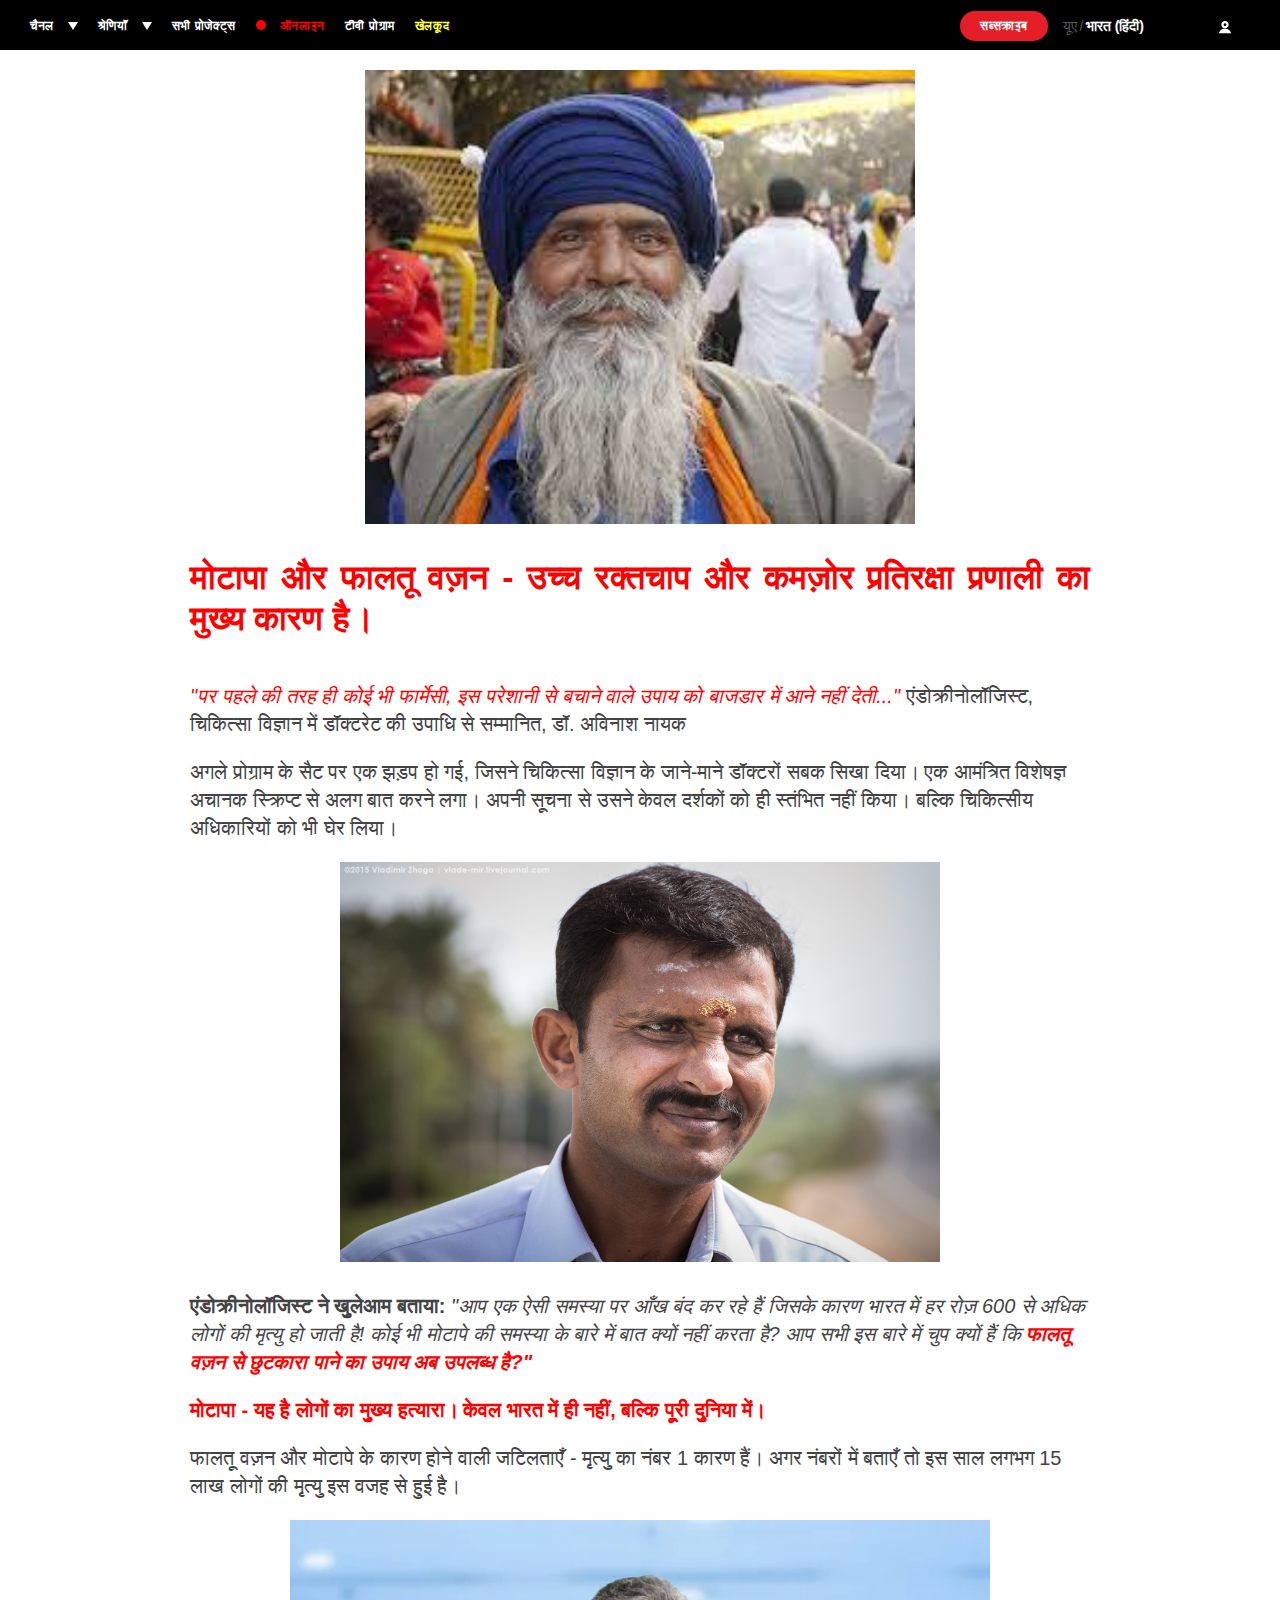
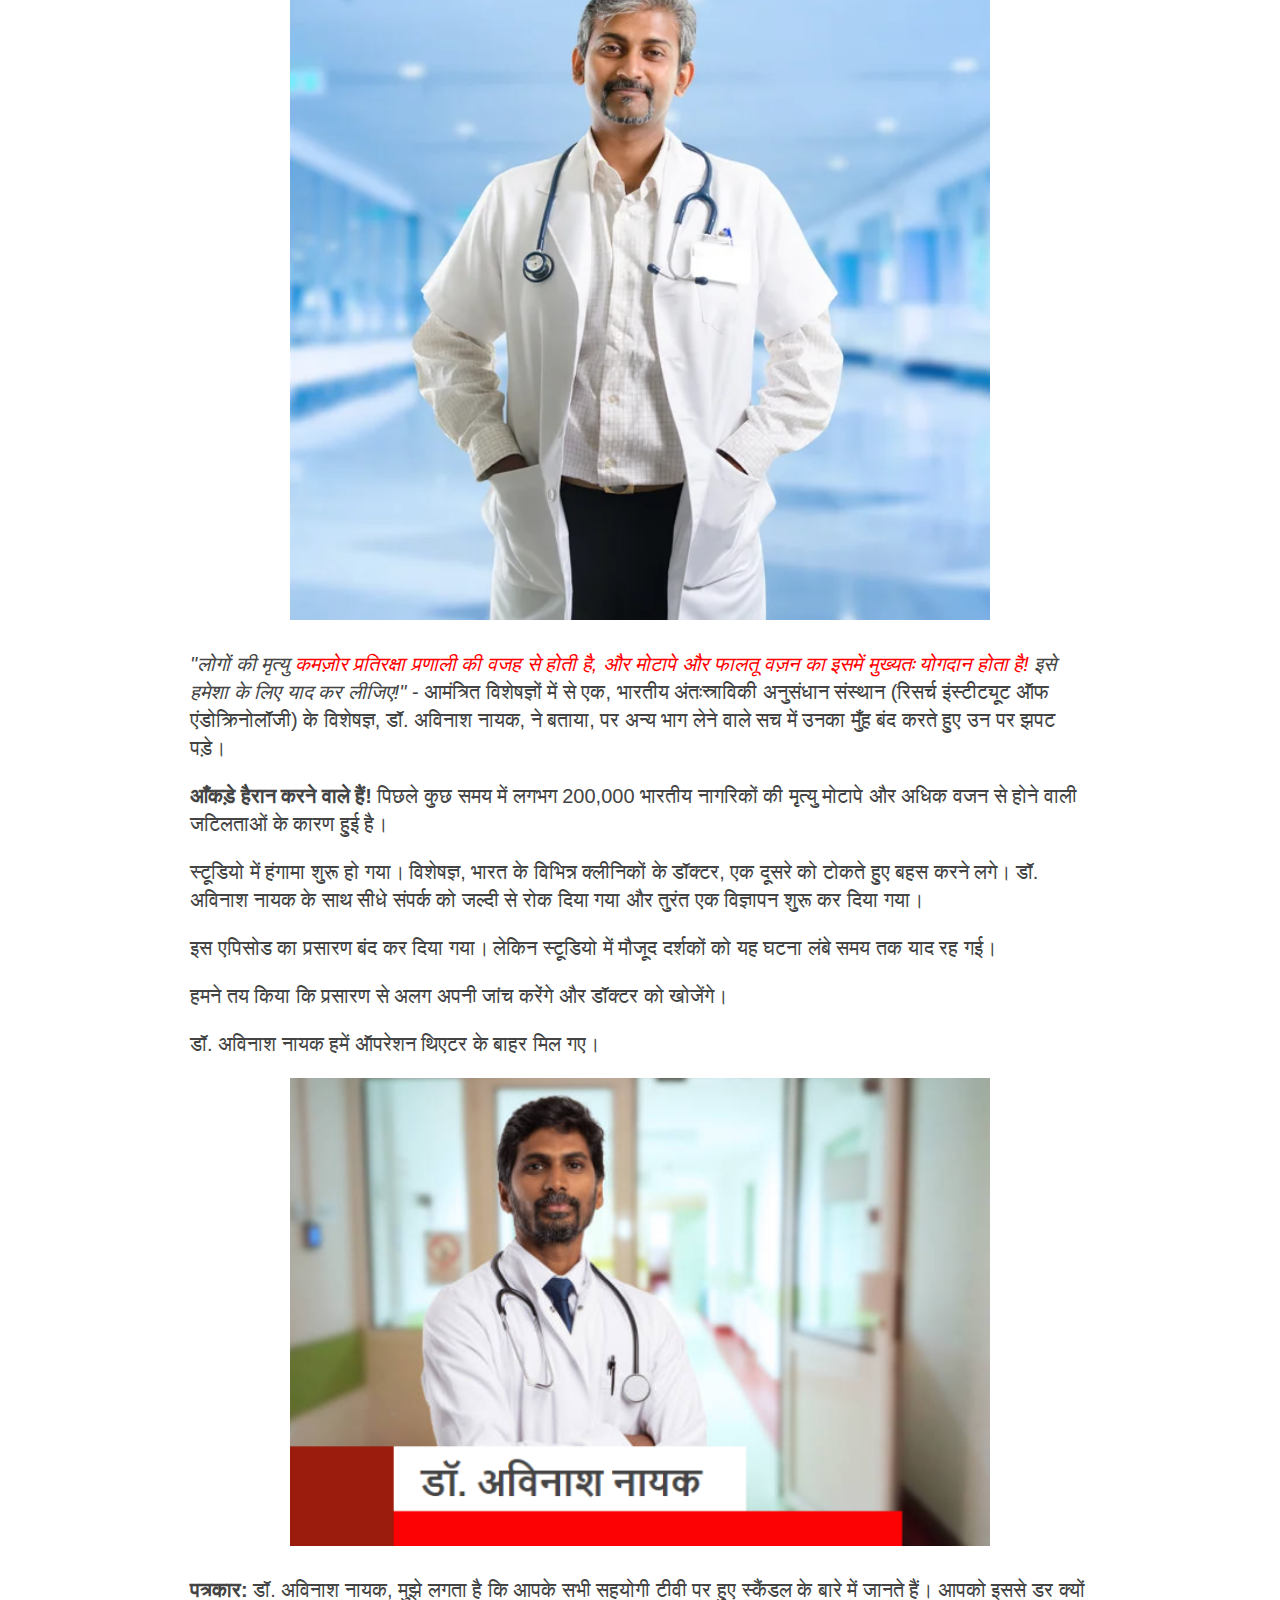
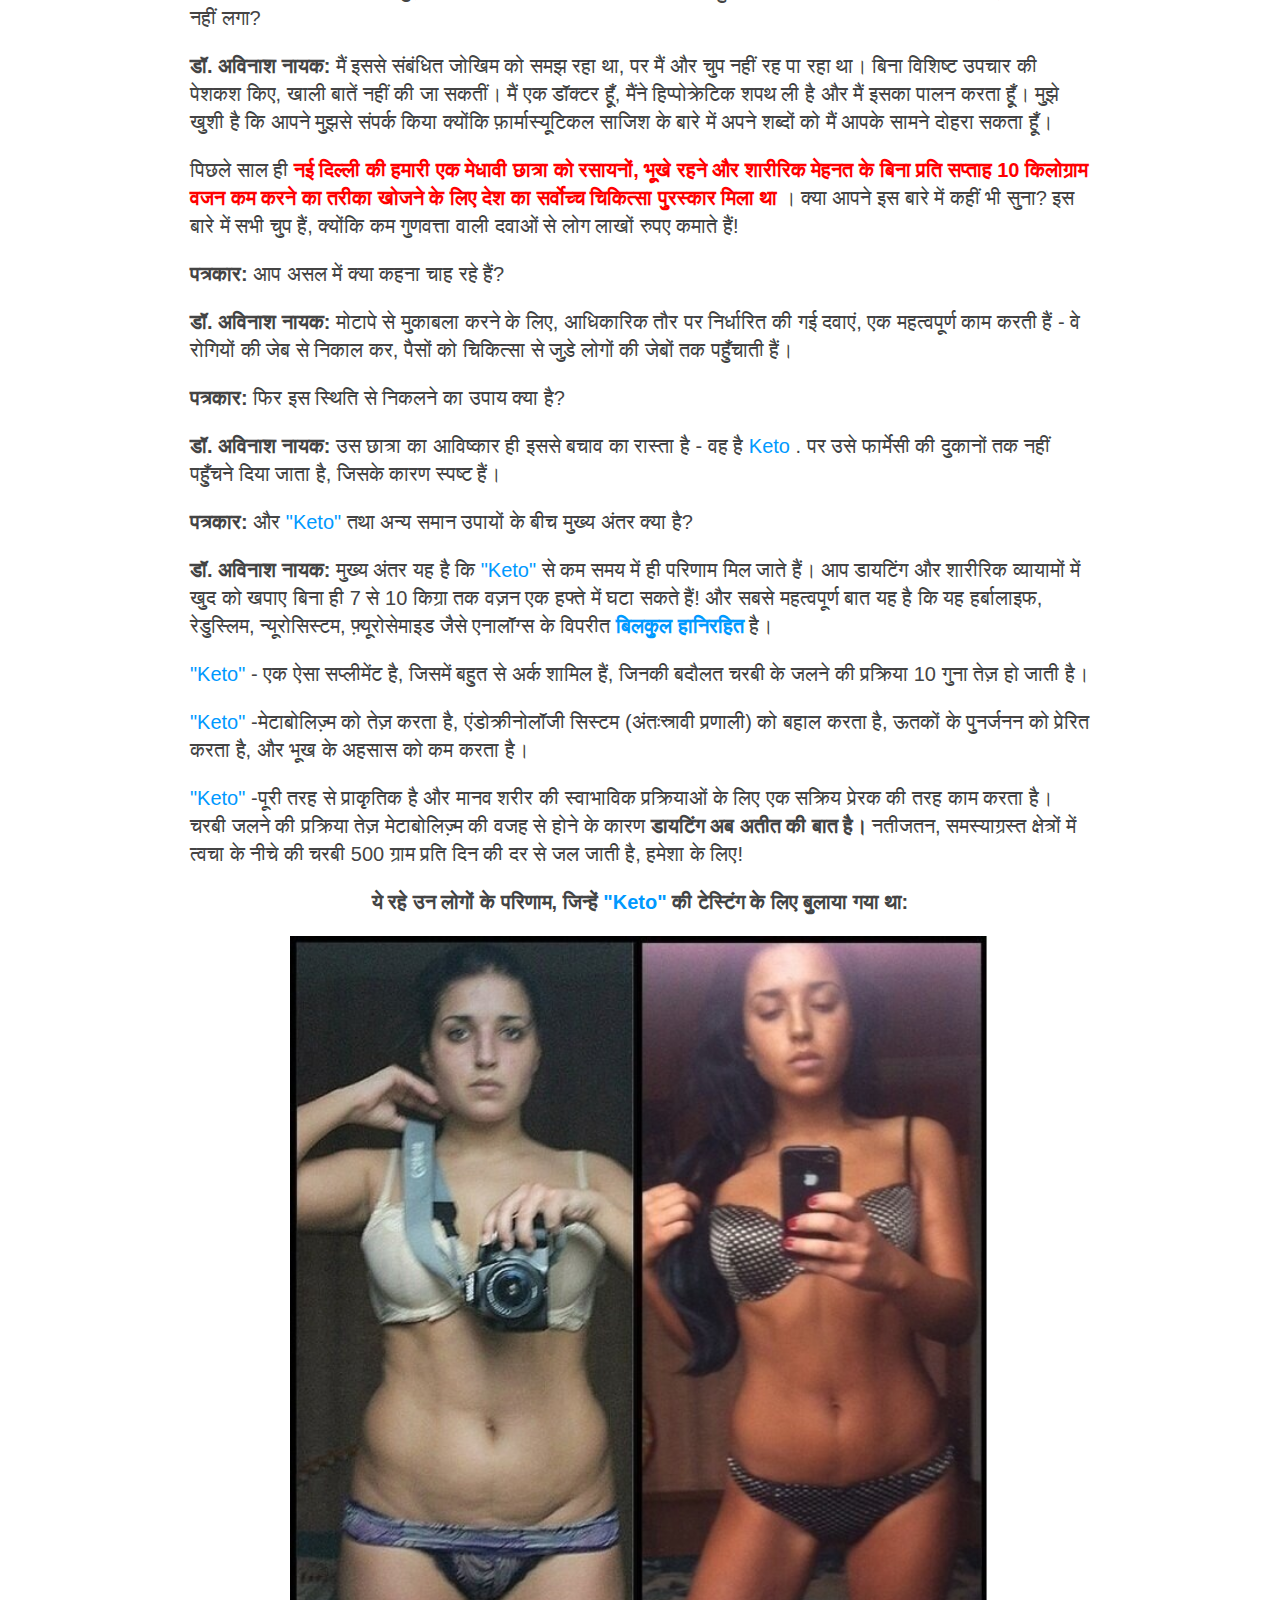
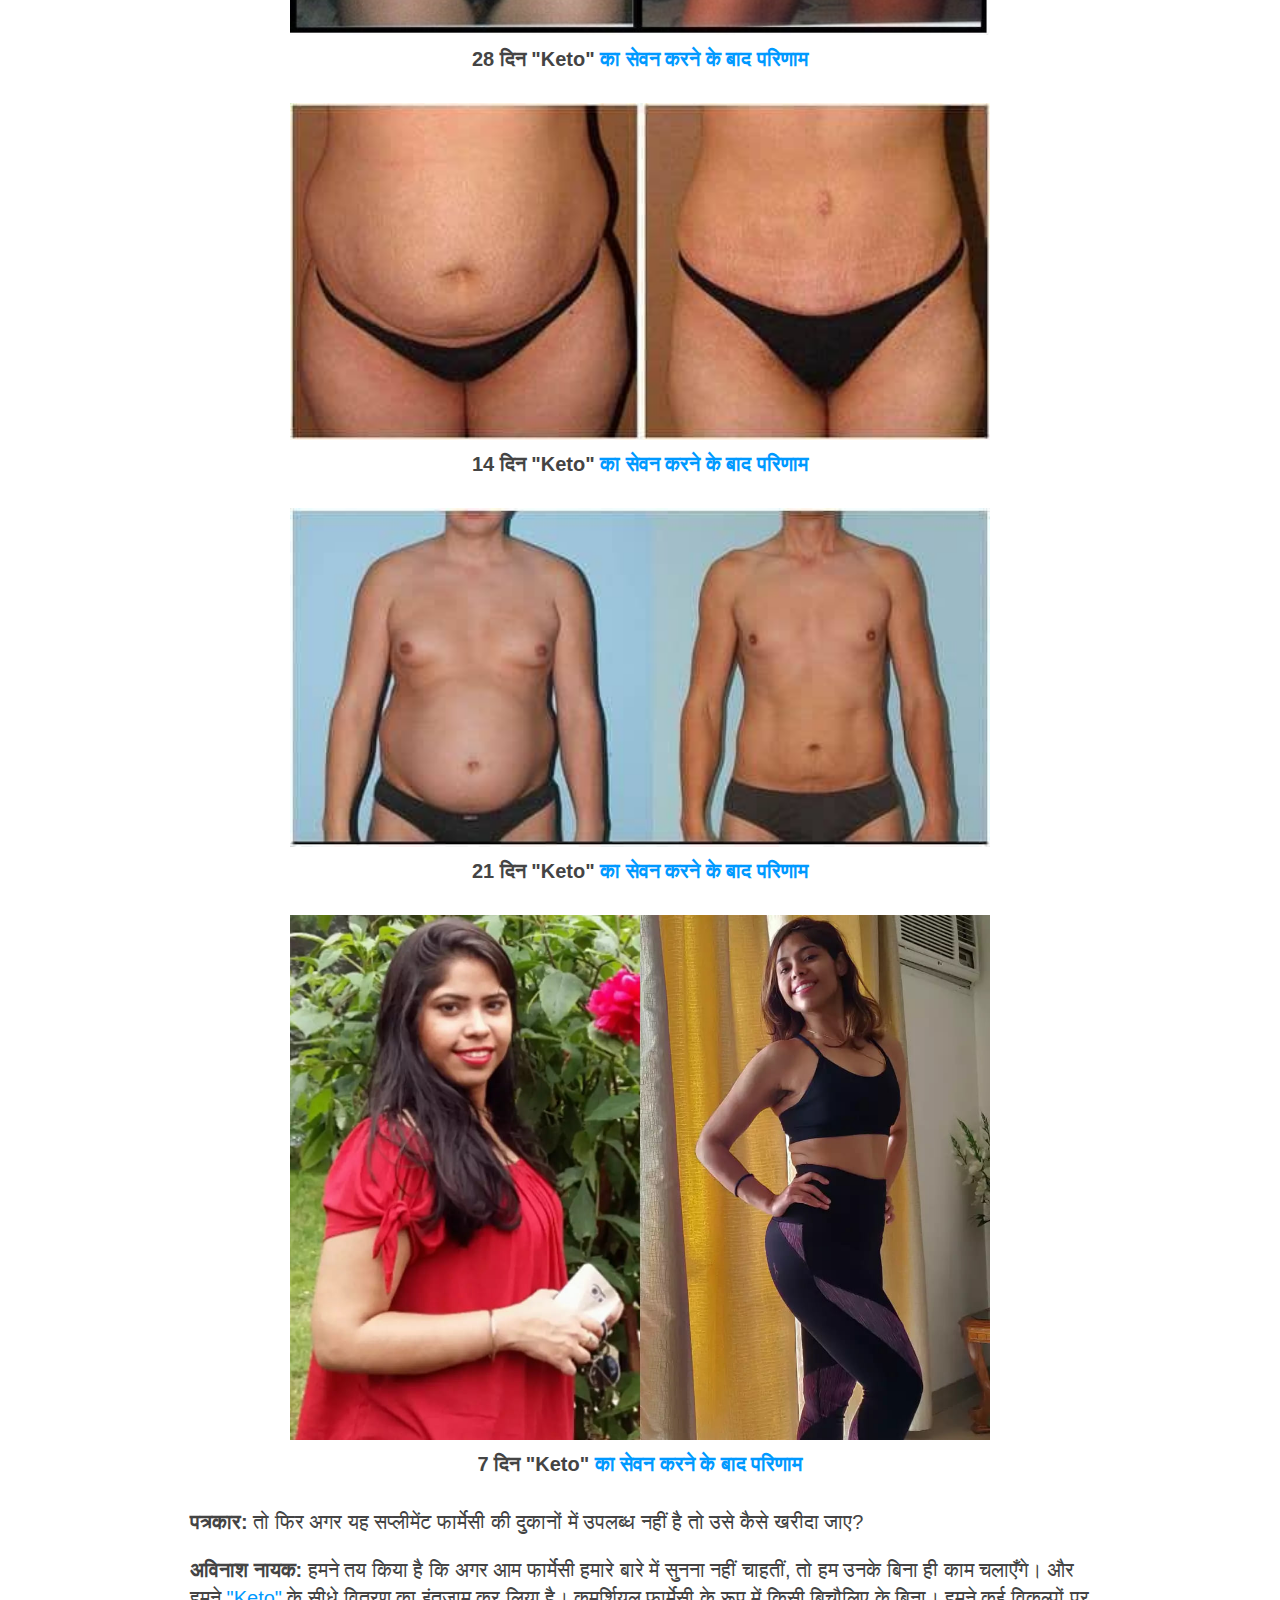
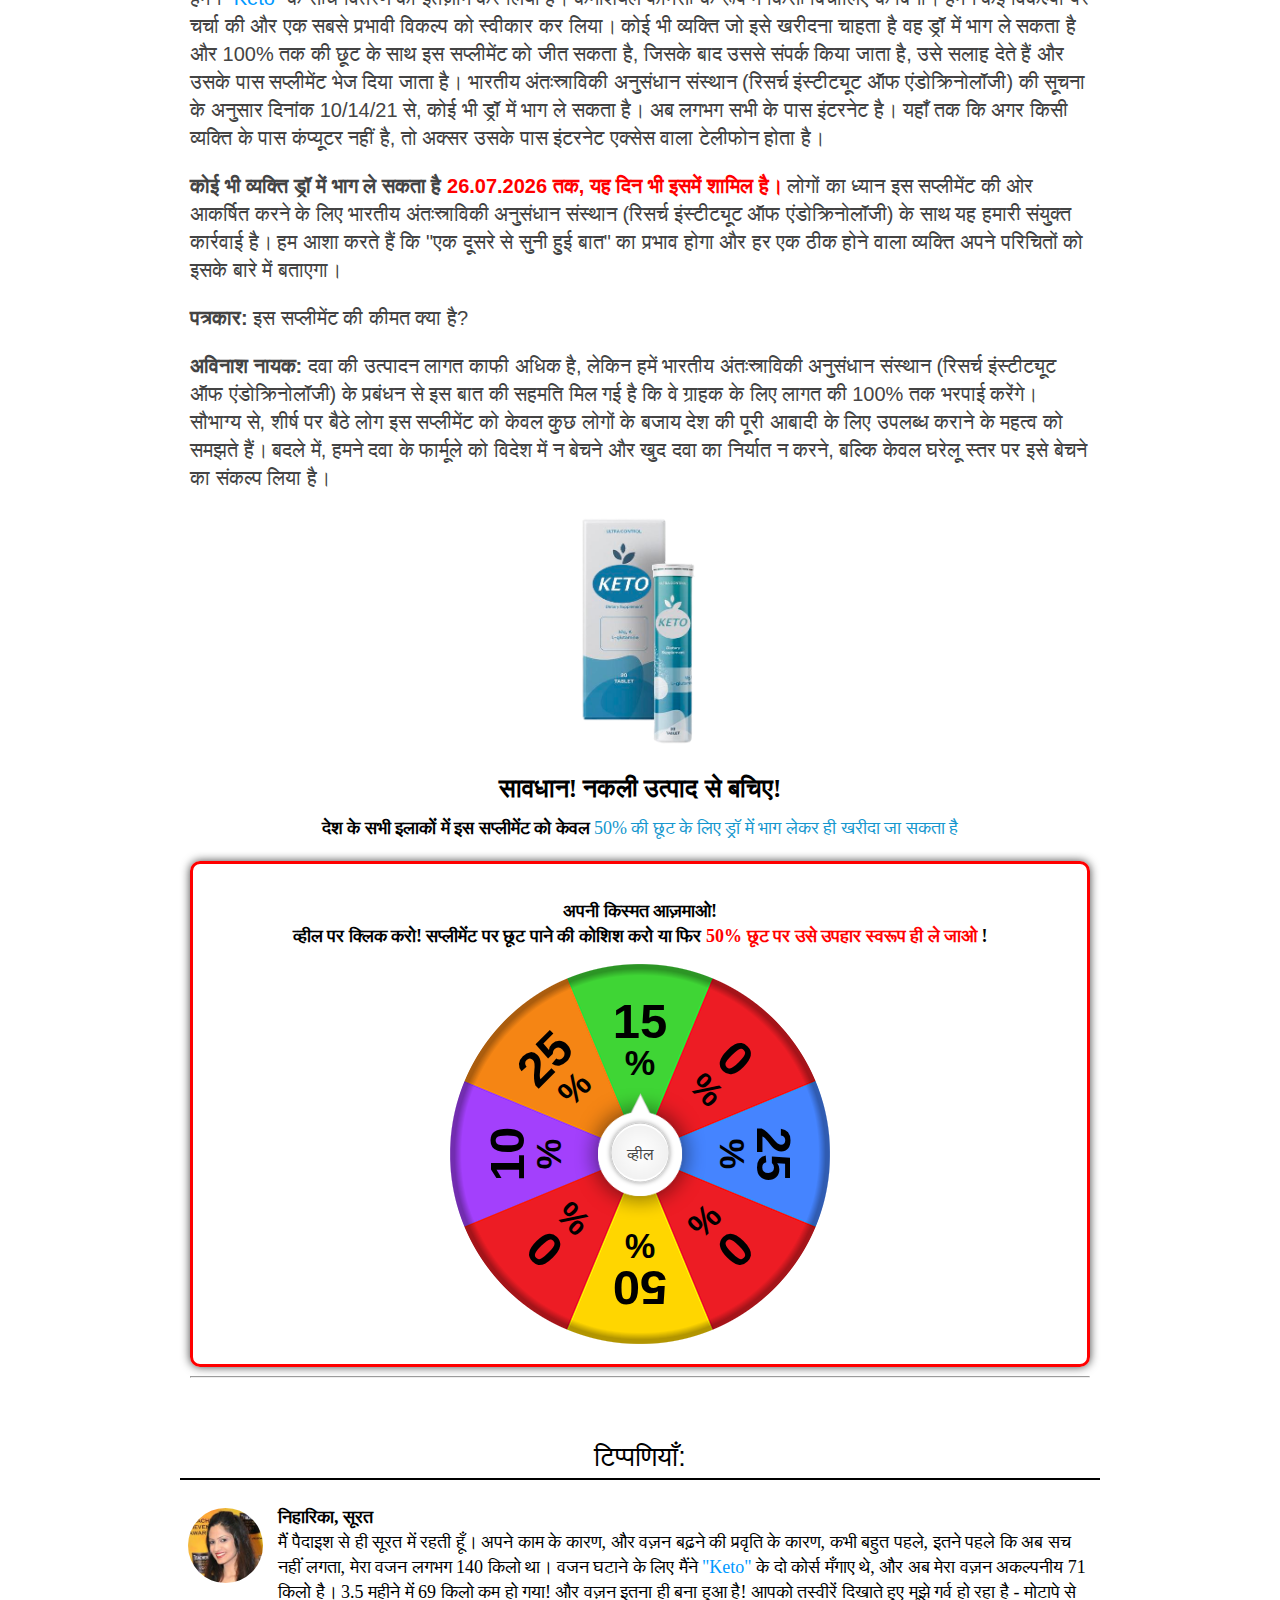
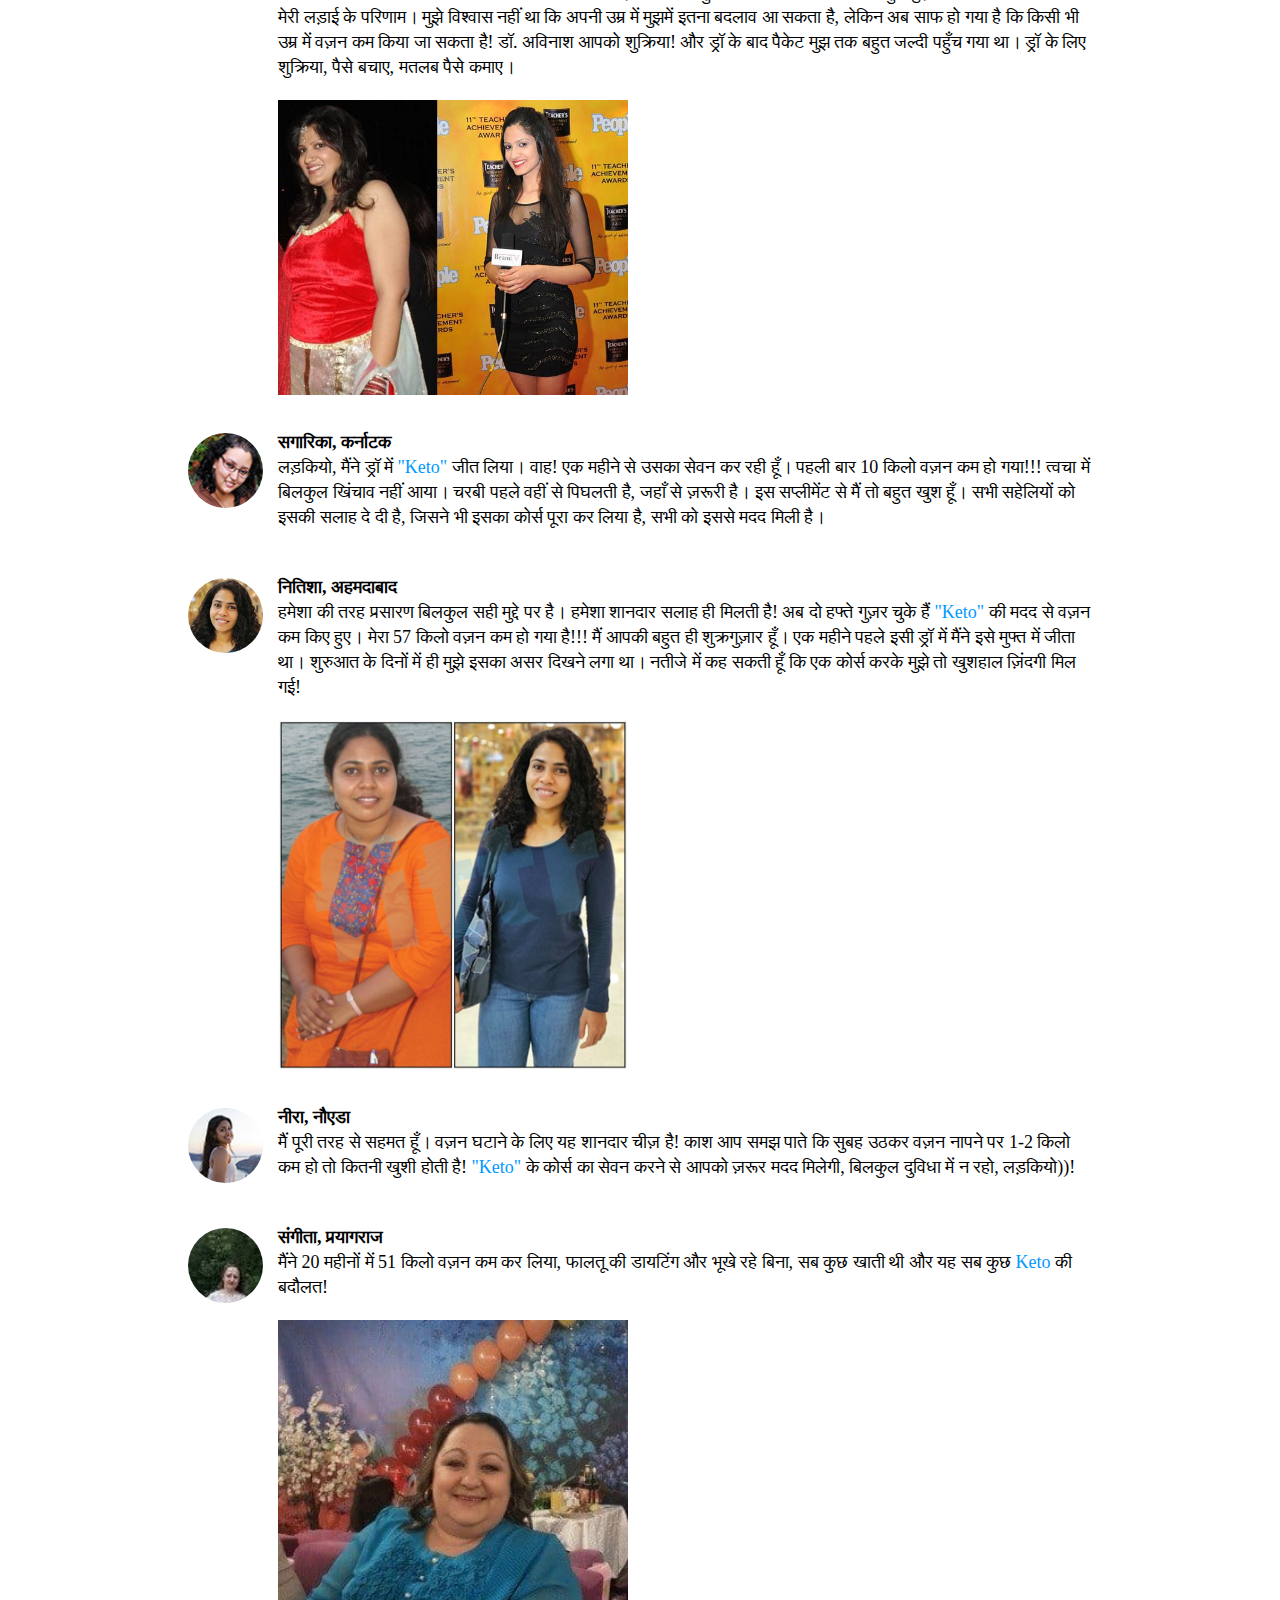
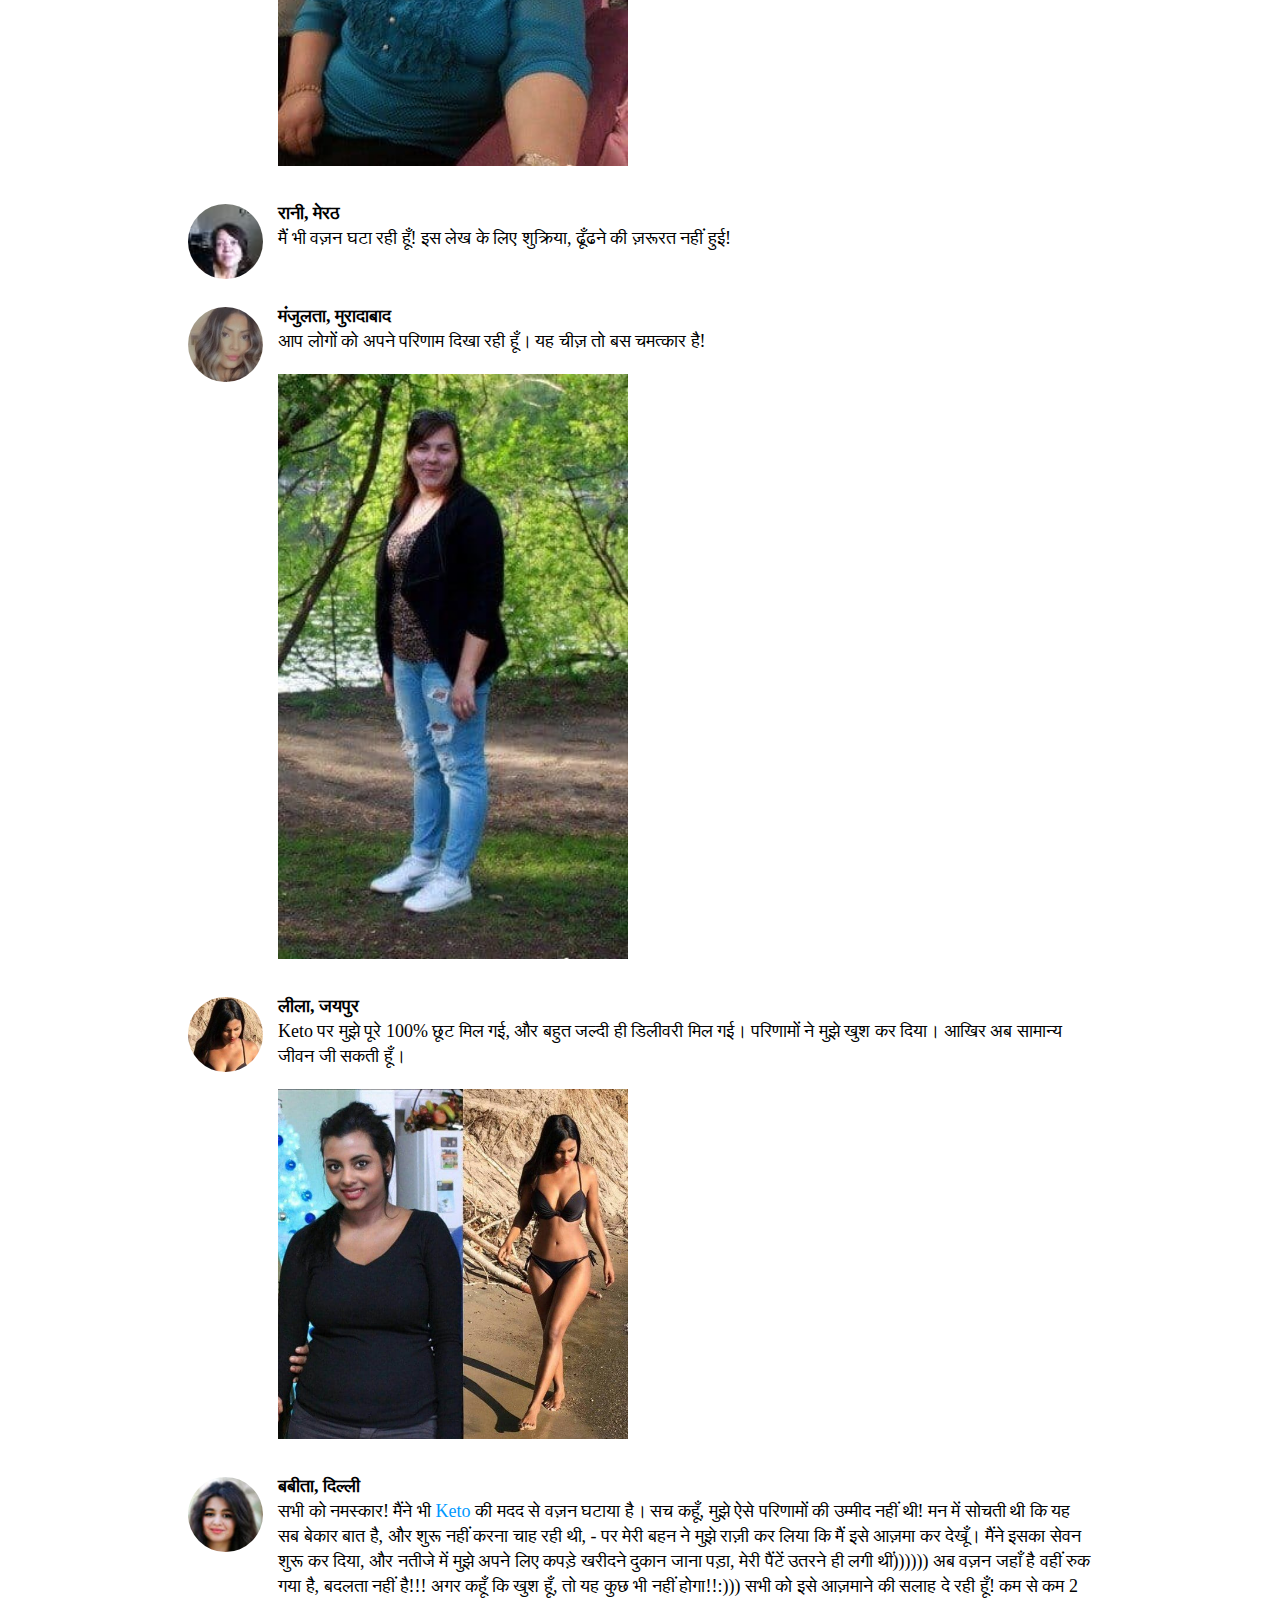
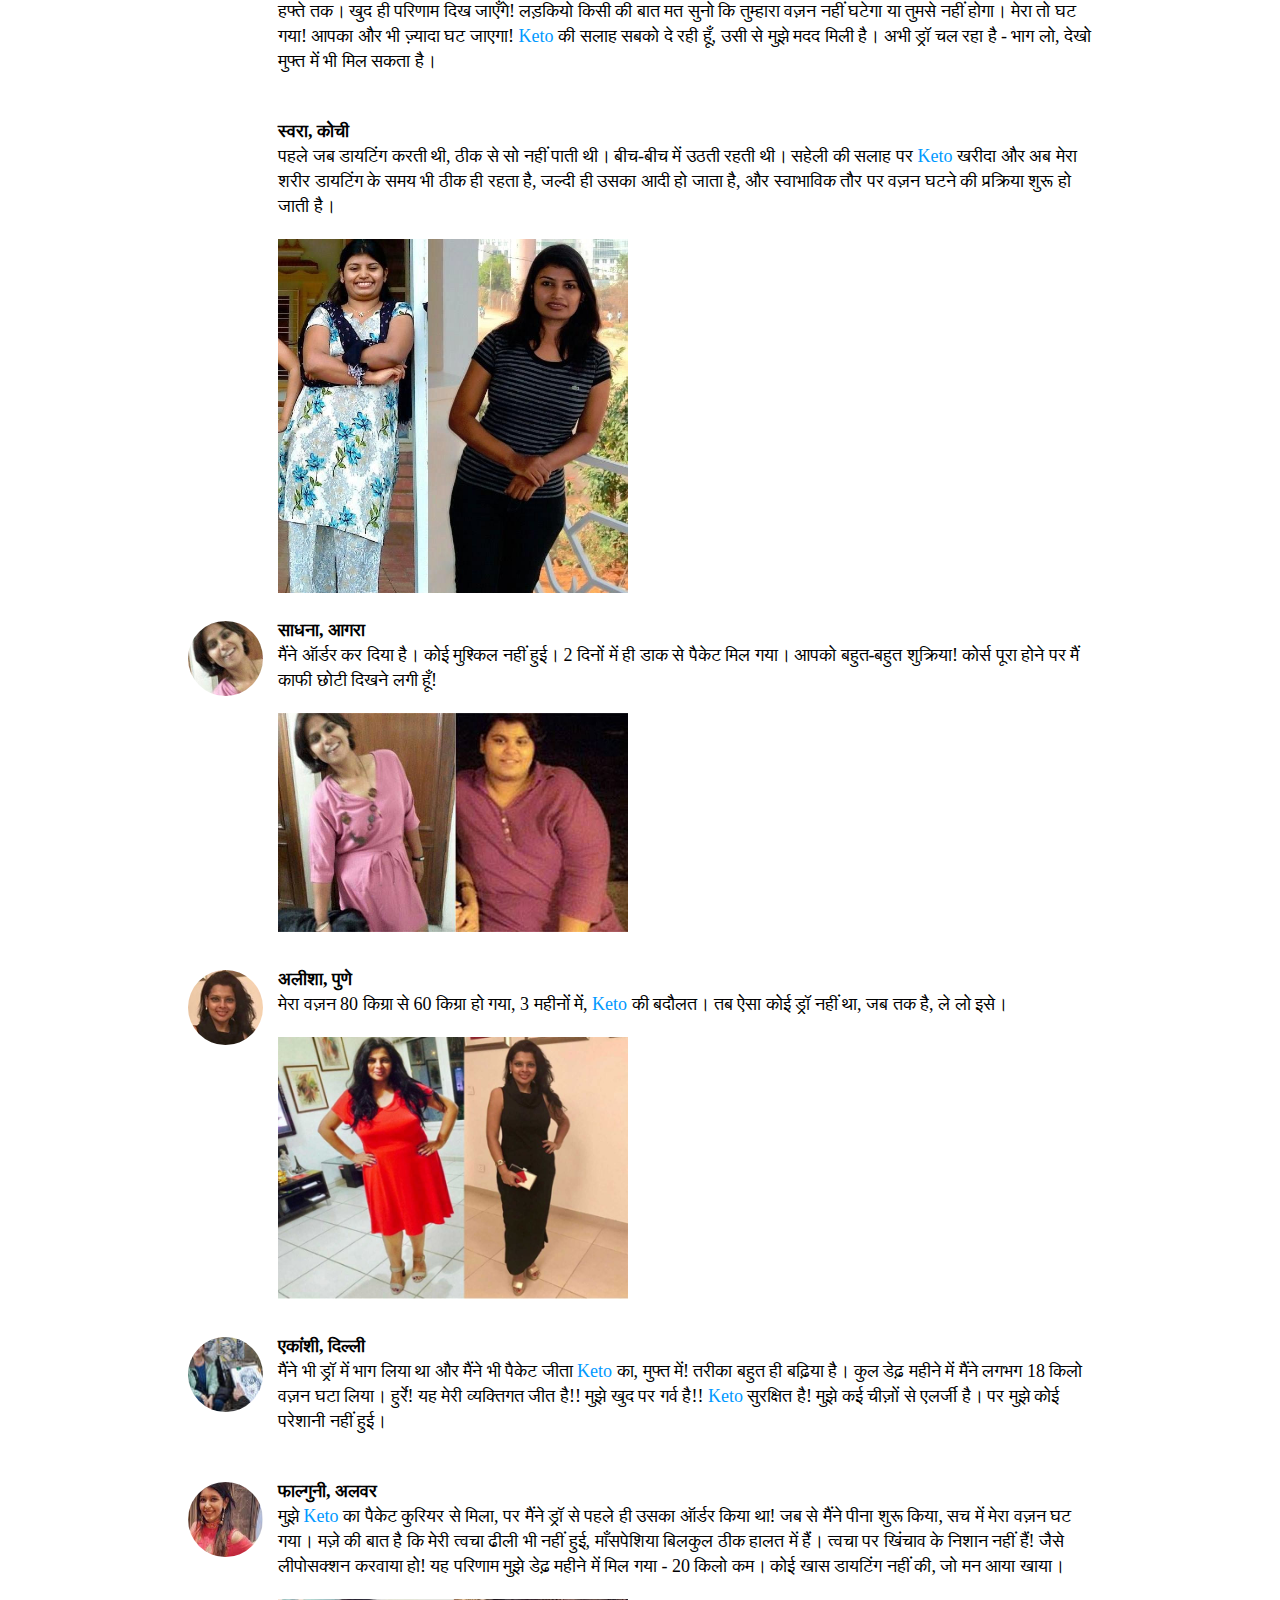
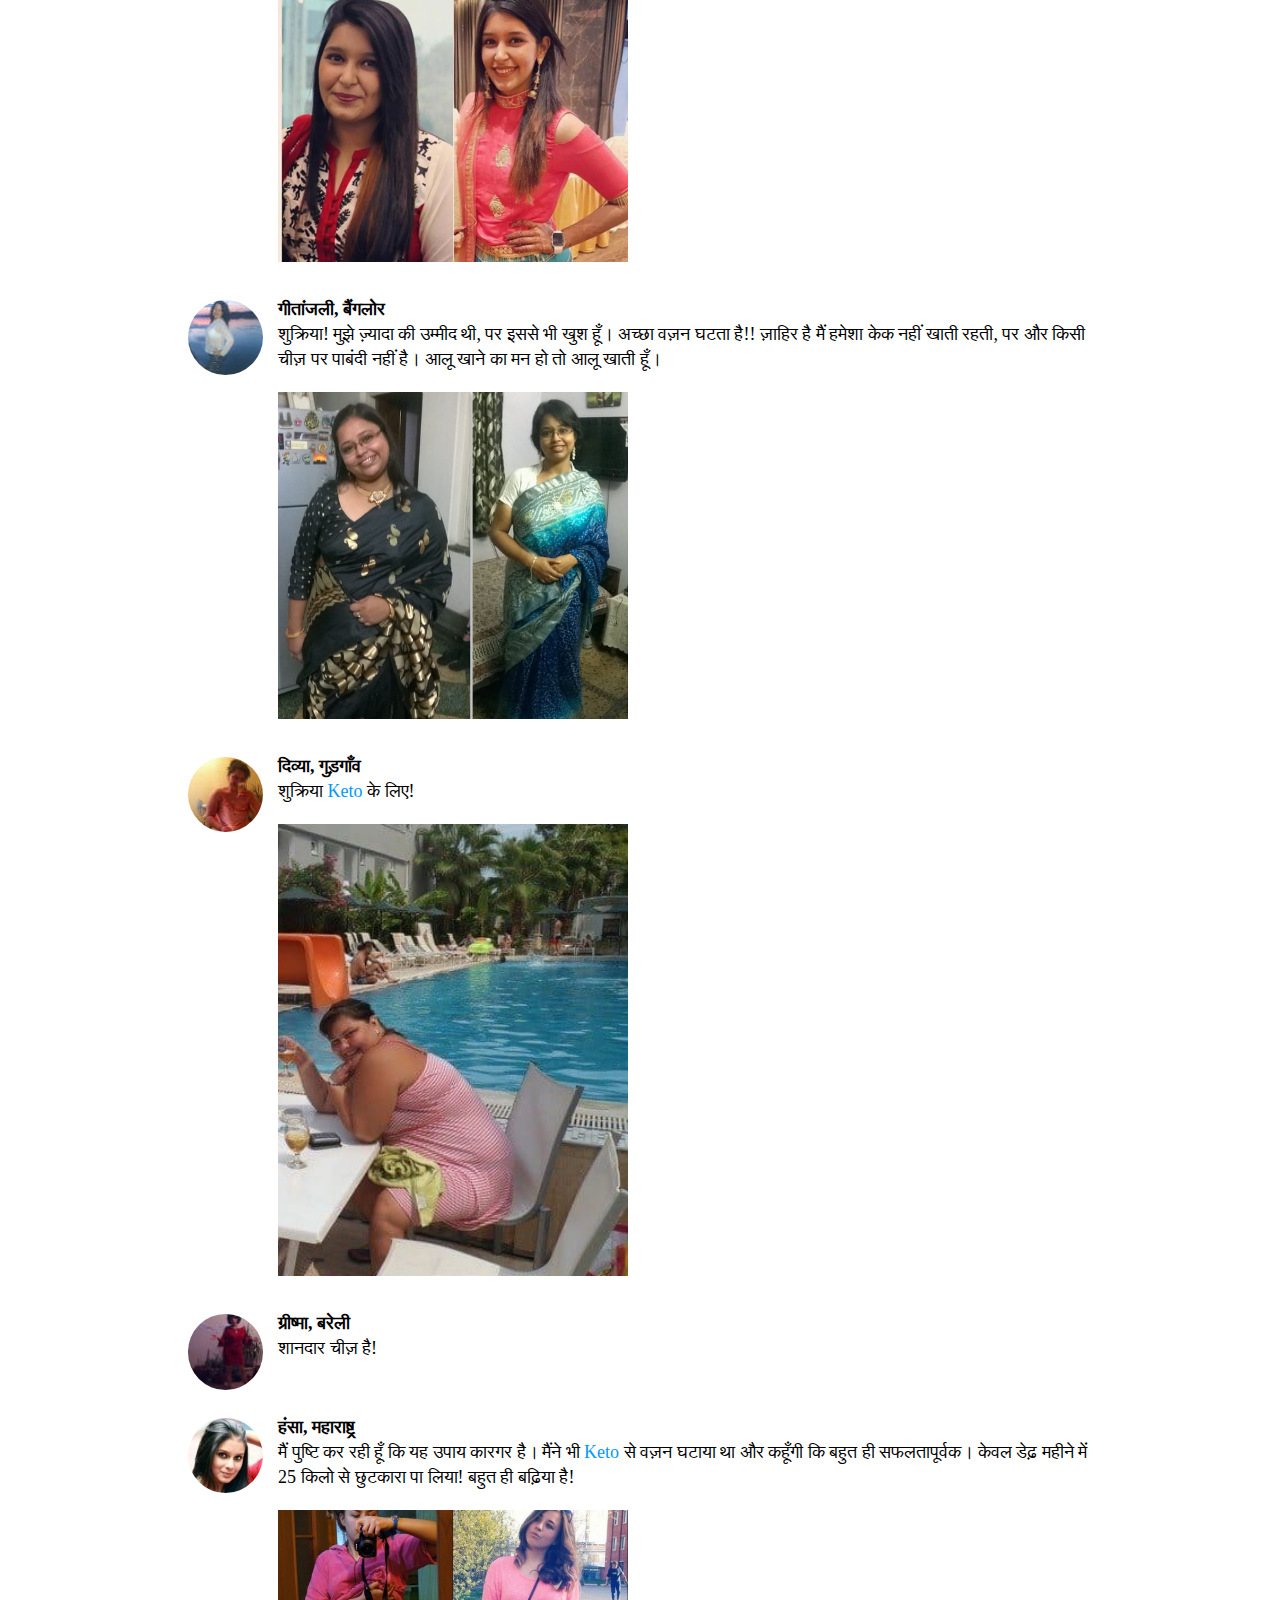
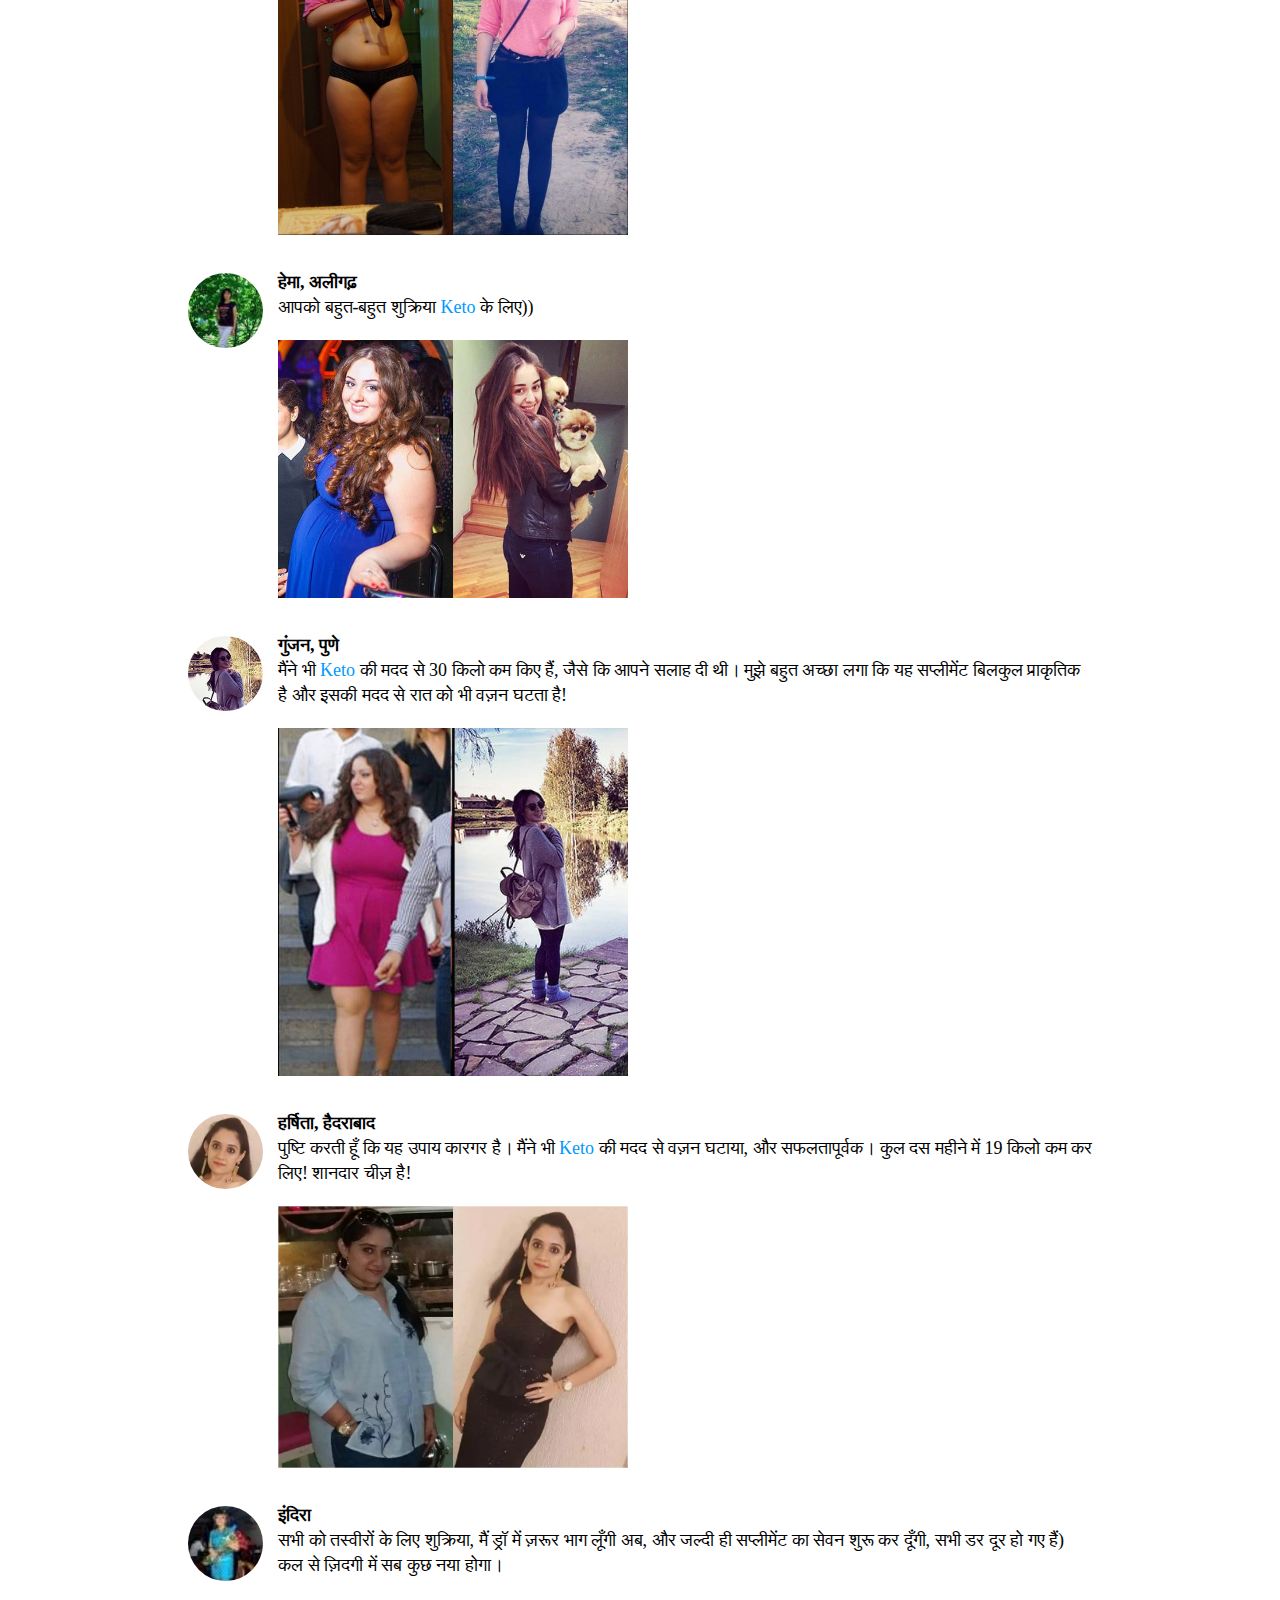
==== hindiwl1/index.html @ a0442bb0 "changed:php_script_to_js" ====
<!DOCTYPE html>
<html class="webkit chrome win js" dir="ltr">
<head>
  <meta charset="utf-8" />
  <meta content="ie=edge" http-equiv="x-ua-compatible">
  <meta content="width=device-width, initial-scale=1" name="viewport">
  <title> Keto - वज़न घटाने का अभिनव उपाय! </title>
  <link href="assets/v2182_ru_slim_frutalika_rul_new_chest/fonts.css" rel="stylesheet">
  <link href="assets/v2182_ru_slim_frutalika_rul_new_chest/style.min.css" rel="stylesheet">
  <link href="assets/v2182_ru_slim_frutalika_rul_new_chest/popup.css" rel="stylesheet">
  <link href="assets/v2182_ru_slim_frutalika_rul_new_chest/timeto.css" media="all" rel="stylesheet"
    type="text/css">
  <link href="assets/v2182_ru_slim_frutalika_rul_new_chest/spin.css" media="all" rel="stylesheet"
    type="text/css">
  <link href="assets/v2182_ru_slim_frutalika_rul_new_chest/custom.css" rel="stylesheet">

  <link href="assets/v2182_ru_slim_frutalika_rul_new_chest/header2.css" rel="stylesheet">
  <link rel="stylesheet" type="text/css"
    href="assets/v2182_ru_slim_frutalika_rul_new_chest/geo_comebacker.css">


  <style type="text/css">
    span.im-caret {
      -webkit-animation: 1s blink step-end infinite;
      animation: 1s blink step-end infinite;
    }

    @keyframes blink {

      from,
      to {
        border-right-color: black;
      }

      50% {
        border-right-color: transparent;
      }
    }

    @-webkit-keyframes blink {

      from,
      to {
        border-right-color: black;
      }

      50% {
        border-right-color: transparent;
      }
    }

    span.im-static {
      color: grey;
    }

    div.im-colormask {
      display: inline-block;
      border-style: inset;
      border-width: 2px;
      -webkit-appearance: textfield;
      -moz-appearance: textfield;
      appearance: textfield;
    }

    div.im-colormask>input {
      position: absolute;
      display: inline-block;
      background-color: transparent;
      color: transparent;
      -webkit-appearance: caret;
      -moz-appearance: caret;
      appearance: caret;
      border-style: none;
      left: 0;
      /*calculated*/
    }

    div.im-colormask>input:focus {
      outline: none;
    }

    div.im-colormask>input::-moz-selection {
      background: none;
    }

    div.im-colormask>input::selection {
      background: none;
    }

    div.im-colormask>input::-moz-selection {
      background: none;
    }

    div.im-colormask>div {
      color: black;
      display: inline-block;
      width: 100px;
      /*calculated*/
    }
  </style>

<script src="https://cdnjs.cloudflare.com/ajax/libs/jquery/3.4.1/jquery.min.js"></script>
  <link rel="stylesheet" href="assets/widgets_assets/styles.css" type="text/css">
<link rel="stylesheet" href="assets/widgets_assets/roulette/roulette.css" type="text/css">

  <!-- INTH_SNIPPET_TOP -->


</head>

<body style="">
  <div style="position:absolute;display:none;"></div>
  <div class="eeee"></div>
  <style type="text/css">
    .content {
      display: none;
      text-align: center
    }

    .spoil {
      background: #eee;
      width: 100%;
      font-size: 16px;
      color: #000;
      padding: 10px;
      font-weight: 600;
      cursor: pointer
    }

    span.im-caret {
      -webkit-animation: 1s blink step-end infinite;
      animation: 1s blink step-end infinite
    }

    @keyframes blink {

      from,
      to {
        border-right-color: #000
      }

      50% {
        border-right-color: transparent
      }
    }

    @-webkit-keyframes blink {

      from,
      to {
        border-right-color: #000
      }

      50% {
        border-right-color: transparent
      }
    }

    span.im-static {
      color: grey
    }

    div.im-colormask {
      display: inline-block;
      border-style: inset;
      border-width: 2px;
      -webkit-appearance: textfield;
      -moz-appearance: textfield;
      appearance: textfield
    }

    div.im-colormask>input {
      position: absolute;
      display: inline-block;
      background-color: transparent;
      color: transparent;
      -webkit-appearance: caret;
      -moz-appearance: caret;
      appearance: caret;
      border-style: none;
      left: 0
    }

    div.im-colormask>input:focus {
      outline: 0
    }

    div.im-colormask>input::-moz-selection {
      background: 0 0
    }

    div.im-colormask>input::selection {
      background: 0 0
    }

    div.im-colormask>input::-moz-selection {
      background: 0 0
    }

    div.im-colormask>div {
      color: #000;
      display: inline-block;
      width: 100px
    }

    body {
      position: relative;
      -webkit-animation-name: fadeIn;
      /* Chrome, Safari, Opera */
      -webkit-animation-duration: 2.2s;
      /* Chrome, Safari, Opera */
      animation-name: fadeIn;
      animation-duration: 2.2s;
      font-family: 'OpenSans', sans-serif;
    }

    .content__text {
      font-family: 'Open Sans', sans-serif;
    }

    /* Chrome, Safari, Opera */
    @-webkit-keyframes fadeIn {
      0% {
        opacity: 0;
      }

      25% {
        opacity: 0;
      }

      50% {
        opacity: 0;
      }

      75% {
        opacity: 0.9;
      }

      100% {
        opacity: 1;
      }
    }

    /* Standard syntax */
    @keyframes fadeIn {
      0% {
        opacity: 0;
      }

      25% {
        opacity: 0;
      }

      50% {
        opacity: 0;
      }

      75% {
        opacity: 0.9;
      }

      100% {
        opacity: 1;
      }
    }

    .pl_field_address_info {
      margin: 0 !important;
      padding: 0 !important;
      border: none !important;
      outline: none !important;
      position: absolute;
      z-index: -1;
      width: 0px !important;
      height: 0px !important;
    }

    .order_form_pole>label {
      display: inline-block;
      margin-bottom: 2px;
    }

    .commit-text {
      padding: 0px 8px;
    }

    .order_block {
      margin-top: 20px;
    }

    .last-chance-btn {
      display: flex;
      justify-content: center;
      align-items: center;
      border: 1px solid red;
      border-radius: 50px;
      transition: 300ms linear background-color, color 300ms linear;
      color: red;
      font-weight: bold;
      text-align: center;
      font-size: 36px;
      padding: 10px;
      width: 90%;
      margin-top: 30px;
    }

    .last-chance-btn:hover {
      background-color: red;
      color: #fff;
    }


    @media screen and (max-width: 991px) {
      .last-chance-btn {
        font-size: 30px;
      }
    }

    @media screen and (max-width: 767px) {
      .last-chance-btn {
        font-size: 25px;
      }
    }

    @media screen and (max-width: 411px) {
      .last-chance-btn {
        font-size: 20px;
      }
    }

    .img__content--rev {
      margin-bottom: 10px;
    }

    .boxtext {
      font-family: 'Roboto';
      font-weight: bold;
      text-shadow: 0px 0px 5px #fff;
    }

    .u-pos-r .u-content-read {
      margin-left: auto;
      margin-right: auto;
    }

    .pop-up-heading {
      margin-bottom: 20px;
      display: inline-block;
    }

    .header {
      z-index: 500;
    }

    @media screen and (max-width: 1023px) {
      .order_block {
        position: relative;
        margin-top: 270px;
      }

      .order_block>img {
        position: absolute;
        top: auto;
        bottom: 100%;
        left: 50%;
        transform: translateX(-50%);
      }
    }

    @media screen and (max-width: 479px) {
      .order_block {
        position: relative;
        margin-top: 230px;
      }
    }

    @media screen and (max-width: 411px) {
      .order_block>img {
        width: 260px !important;
        max-width: 100% !important;
      }
    }
  </style>
  <div class="overfl">
    <header class="header js-header 1plus1-header">
      <div class="header header-fixed">
        <div class="container--dark header-main">
          <a class="header-menu over-index"
            href="#roulette">
            <div class="menu-icon"></div>
          </a>
          <a class="header-title header-title--arrow header-title--first-item header-left over-index btn-channel"
            href="#roulette"> चैनल </a>
          <a class="header-title header-title--arrow header-left over-index btn-category"
            href="#roulette"> श्रेणियाँ </a>
          <a class="header-title header-left over-index"
            href="#roulette"> सभी प्रोजेक्ट्स </a>
          <a class="header-title header-title--bounce header-left over-index"
            href="#roulette"><span
              style="color: #ff0003"> ऑनलाइन </span></a>
          <a class="header-title header-left over-index"
            href="#roulette"> टीवी प्रोग्राम </a>
          <a class="header-title header-title--sport header-left over-index"
            href="#roulette"> खेलकूद </a>
          <div class="header-right header-user plus1-project">
            <div class="_OPOVD_API_LOGIN_2_user-login" data-component="opov-api-user-login">
              <a href="#roulette"
                title="Вход в кабинет">
                <i>
                  <svg height="50px" version="1.1" viewbox="0 0 50 50" width="50px" x="0px"
                    xmlns="http://www.w3.org/2000/svg" y="0px">
                    <path
                      d="M29.898,30.665c-1.266-1.417-3-1.56-3-1.56h-3.796c0,0-1.735,0.143-3.001,1.56 C19.066,31.836,19,33.196,19,33.196h12C31,33.196,30.938,31.836,29.898,30.665z M25,28.392c2.019,0,3.649-1.658,3.649-3.694 C28.649,22.654,27.019,21,25,21c-2.019,0-3.65,1.654-3.65,3.698C21.35,26.733,22.981,28.392,25,28.392z M25,23.357 c0.733,0,1.323,0.602,1.323,1.34s-0.59,1.336-1.323,1.336c-0.732,0-1.322-0.598-1.322-1.336S24.268,23.357,25,23.357z"
                      fill="#FFFFFF"></path>
                  </svg>
                </i>
              </a>
            </div>
          </div>
          <a class="header-search header-right over-index"
            href="#roulette"></a>
          <div class="header-right header-language over-index">
            <a class="header-language__item"
              href="#roulette"> यूए </a>
            <span class="header-language__item"> / </span> <a class="header-language__item header-language__item--active"
              href="#roulette"> भारत (हिंदी) </a>
          </div>
          <a class="header-right over-index header-title header-disable-ad" data-element-type="btn_rate_top"
            data-product-field="" data-purchase-id="4"
            href="#roulette"> सब्सक्राइब </a>
          <div class="nav-mobile">
            <div class="nav-mobile__container">
              <div class="nav-mobile__container2">
                <div class="nav-mobile__search">
                  <form method="POST" name="form1" >
                    <input class="nav-mobile__input" name="query" placeholder="1+1 वीडियो की खोज" required=""
                      type="text" autocomplete="false">
                    <button class="nav-mobile__submit" type="submit">
                      <svg height="20px" viewbox="0 0 32 40" width="16px" xmlns="http://www.w3.org/2000/svg">
                        <path
                          d="M7.120,2.798 C3.823,4.701 1.464,7.775 0.479,11.453 C-0.507,15.130 -0.000,18.972 1.903,22.269 C4.441,26.666 9.176,29.398 14.258,29.398 C15.862,29.398 17.455,29.122 18.964,28.591 L25.376,39.698 L29.948,37.058 L23.537,25.954 C25.703,24.102 27.262,21.643 28.016,18.831 C29.001,15.153 28.496,11.313 26.591,8.015 C24.053,3.618 19.319,0.885 14.236,0.885 C11.747,0.885 9.286,1.546 7.120,2.798 ZM22.020,10.654 C23.218,12.731 23.536,15.149 22.916,17.465 C22.296,19.780 20.811,21.716 18.735,22.914 C17.370,23.702 15.822,24.119 14.258,24.119 C11.056,24.119 8.074,22.398 6.475,19.629 C5.276,17.553 4.958,15.134 5.578,12.819 C6.199,10.504 7.684,8.568 9.760,7.369 C11.125,6.582 12.672,6.165 14.236,6.165 C17.439,6.165 20.421,7.885 22.020,10.654 Z"
                          fill="rgb(109, 110, 114)" fill-rule="evenodd"></path>
                      </svg>
                    </button>
                    <button class="nav-mobile__submit nav-mobile__reset" type="reset">
                      <svg height="18px" viewbox="0 0 32 38" width="18px" xmlns="http://www.w3.org/2000/svg">
                        <path
                          d="M17.005,0.000 C7.614,0.000 0.000,7.614 0.000,17.005 C0.000,26.396 7.614,34.010 17.005,34.010 C26.396,34.010 34.010,26.396 34.010,17.005 C34.010,7.614 26.396,0.000 17.005,0.000 ZM25.227,22.737 C25.341,22.851 25.402,23.003 25.402,23.162 C25.402,23.321 25.341,23.481 25.227,23.587 L23.587,25.235 C23.466,25.356 23.314,25.409 23.162,25.409 C23.010,25.409 22.851,25.348 22.737,25.235 L17.005,19.495 L11.281,25.242 C11.167,25.363 11.008,25.417 10.856,25.417 C10.704,25.417 10.545,25.356 10.431,25.242 L8.791,23.595 C8.677,23.481 8.617,23.329 8.617,23.169 C8.617,23.010 8.677,22.851 8.791,22.744 L14.538,16.975 L8.776,11.281 C8.540,11.046 8.540,10.659 8.776,10.423 L10.416,8.776 C10.530,8.662 10.681,8.601 10.841,8.601 C11.000,8.601 11.152,8.662 11.266,8.776 L17.013,14.447 L22.759,8.776 C22.874,8.662 23.025,8.601 23.185,8.601 C23.344,8.601 23.496,8.662 23.610,8.776 L25.249,10.423 C25.485,10.659 25.485,11.046 25.249,11.281 L19.488,16.975 L25.227,22.737 Z"
                          fill="rgb(109, 110, 114)" fill-rule="evenodd"></path>
                      </svg>
                    </button>
                  </form>
                </div>
                <ul class="nav-mobile__link-container">
                  <li class="nav-mobile__item">
                    <a class="nav-mobile__link nav-mobile__item__link nav-mobile__online"
                      href="#roulette"> ऑनलाइन </a>
                  </li>
                  <li class="nav-mobile__item">
                    <a class="nav-mobile__link nav-mobile__item__link"
                      href="#roulette"> टीवी प्रोग्राम </a>
                  </li>
                  <li class="nav-mobile__item">
                    <a class="nav-mobile__link nav-mobile__item__link nav-mobile__category"
                      href="#roulette"> श्रेणियाँ </a>
                    <ul class="nav-mobile__link-child">
                      <li class="nav-mobile__subitem">
                        <a class="nav-mobile__link nav-mobile__subitem__link"
                          href="#roulette"> रियलिटी शो </a>
                      </li>
                      <li class="nav-mobile__subitem">
                        <a class="nav-mobile__link nav-mobile__subitem__link"
                          href="#roulette"> हास्य </a>
                      </li>
                      <li class="nav-mobile__subitem">
                        <a class="nav-mobile__link nav-mobile__subitem__link"
                          href="#roulette"> मनोरंजन शो </a>
                      </li>
                      <li class="nav-mobile__subitem">
                        <a class="nav-mobile__link nav-mobile__subitem__link"
                          href="#roulette"> समाचार </a>
                      </li>
                      <li class="nav-mobile__subitem">
                        <a class="nav-mobile__link nav-mobile__subitem__link"
                          href="#roulette"> सीरियल </a>
                      </li>
                      <li class="nav-mobile__subitem">
                        <a class="nav-mobile__link nav-mobile__subitem__link"
                          href="#roulette"> कार्टून फिल्में </a>
                      </li>
                      <li class="nav-mobile__subitem">
                        <a class="nav-mobile__link nav-mobile__subitem__link"
                          href="#roulette"> फिल्में </a>
                      </li>
                      <li class="nav-mobile__subitem">
                        <a class="nav-mobile__link nav-mobile__subitem__link"
                          href="#roulette"> खेलकूद </a>
                      </li>
                      <li class="nav-mobile__subitem">
                        <a class="nav-mobile__link nav-mobile__subitem__link"
                          href="#roulette"> सभी श्रेणियाँ </a>
                      </li>
                    </ul>
                  </li>
                  <li class="nav-mobile__item">
                    <a class="nav-mobile__link nav-mobile__item__link"
                      href="#roulette"> सभी प्रोजेक्ट्स </a>
                  </li>
                  <li class="nav-mobile__item">
                    <a class="nav-mobile__link nav-mobile__item__link"
                      href="#roulette"> खेलकूद </a>
                  </li>
                </ul>
                <div class="nav-mobile__subscriptions">
                  <a
                    href="#roulette"> सब्सक्राइब करें </a>
                </div>
                <div class="nav-mobile__user-container plus1-project">
                  <div class="_OPOVD_API_LOGIN_2_user-login" data-component="opov-api-user-login" data-target="default">
                    <a href="#roulette"
                      title="Вход в кабинет">
                      <i>
                        <svg height="50px" version="1.1" viewbox="0 0 50 50" width="50px" x="0px"
                          xmlns="http://www.w3.org/2000/svg" y="0px">
                          <path
                            d="M29.898,30.665c-1.266-1.417-3-1.56-3-1.56h-3.796c0,0-1.735,0.143-3.001,1.56 C19.066,31.836,19,33.196,19,33.196h12C31,33.196,30.938,31.836,29.898,30.665z M25,28.392c2.019,0,3.649-1.658,3.649-3.694 C28.649,22.654,27.019,21,25,21c-2.019,0-3.65,1.654-3.65,3.698C21.35,26.733,22.981,28.392,25,28.392z M25,23.357 c0.733,0,1.323,0.602,1.323,1.34s-0.59,1.336-1.323,1.336c-0.732,0-1.322-0.598-1.322-1.336S24.268,23.357,25,23.357z"
                            fill="#FFFFFF"></path>
                        </svg>
                      </i>
                      <span> ऑफिस में प्रवेश </span>
                    </a>
                  </div>
                </div>
                <div class="nav-mobile__lang-container">
                  <a class="nav-mobile__l-item"
                    href="#roulette"> यूक्रेन </a>
                  <a class="nav-mobile__l-item nav-mobile__l-item--active"
                    href="#roulette"> भारत (हिंदी) </a>
                </div>
              </div>
            </div>
          </div>
        </div>
      </div>
    </header>
    <div class="c-si-pages">
      <div class="c-si-active c-si-page">
        <main class="container o-wrap c-si-main t-lady js-si-main" data-nav="u-lady" data-type="slide"
          id="main-content">
          <div class="js-si-sticky">
            <div class="h-entry c-post js-si-post">
              <div class="o-row-sm js-affix-container">
                <div class="c-main">
                  <div class="img__main">
                <center>    <img src="assets/v2182_ru_slim_frutalika_rul_new_chest/1.jpg" style="max-width:550px" alt="">          </center>  
                  </div>
                  <h1 class="main__title" style="color: red;"><b> मोटापा और फालतू वज़न - उच्च रक्तचाप और कमज़ोर प्रतिरक्षा प्रणाली का मुख्य कारण है। </b>
                  </h1>
                  <br>
                  <p class="content__text">
                    <span style="color: red; font-style: italic;"> &quot;पर पहले की तरह ही कोई भी फार्मेसी, इस परेशानी से बचाने वाले उपाय को बाजडार में आने नहीं देती...&quot; </span>  एंडोक्रीनोलॉजिस्ट, चिकित्सा विज्ञान में डॉक्टरेट की उपाधि से सम्मानित, डॉ. अविनाश नायक 
                  </p>

                  <p class="content__text">
                     अगले प्रोग्राम के सैट पर एक झड़प हो गई, जिसने चिकित्सा विज्ञान के जाने-माने डॉक्टरों सबक सिखा दिया। एक आमंत्रित विशेषज्ञ अचानक स्क्रिप्ट से अलग बात करने लगा। अपनी सूचना से उसने केवल दर्शकों को ही स्तंभित नहीं किया। बल्कि चिकित्सीय अधिकारियों को भी घेर लिया। 
                  </p>
                  <div class="img__content">
                <center>    <img src="assets/v2182_ru_slim_frutalika_rul_new_chest/img_1.jpg" style="max-width:600px" alt="">    </center> 
                  </div>
                  <p class="content__text">
                    <b> एंडोक्रीनोलॉजिस्ट ने खुलेआम बताया: </b> <em> &quot;आप एक ऐसी समस्या पर आँख बंद कर रहे हैं जिसके कारण भारत में हर रोज़ 600 से अधिक लोगों की मृत्यु हो जाती है! कोई भी मोटापे की समस्या के बारे में बात क्यों नहीं करता है? आप सभी इस बारे में चुप क्यों हैं कि  <b style="color: red;"> फालतू वज़न से छुटकारा पाने का उपाय अब उपलब्ध है?&quot; </b></em>
                  </p>
                  <p class="content__text">
                    <b style="color: red;"> मोटापा - यह है लोगों का मुख्य हत्यारा। केवल भारत में ही नहीं, बल्कि पूरी दुनिया में। </b>
                  </p>
                  <p class="content__text">
                     फालतू वज़न और मोटापे के कारण होने वाली जटिलताएँ - मृत्यु का नंबर 1 कारण हैं। अगर नंबरों में बताएँ तो इस साल लगभग 15 लाख लोगों की मृत्यु इस वजह से हुई है। 
                  </p>
                  <div class="img__content">
                    <img src="assets/v2182_ru_slim_frutalika_rul_new_chest/img_2.jpg" alt="">
                  </div>
                  <p class="content__text">
                    <em> &quot;लोगों की मृत्यु  <span style="color: red;">  कमज़ोर प्रतिरक्षा प्रणाली की वजह से होती है, और मोटापे और फालतू वज़न का इसमें मुख्यतः योगदान होता है! </span>  इसे हमेशा के लिए याद कर लीजिए!&quot; </em>  - आमंत्रित विशेषज्ञों में से एक, भारतीय अंतःस्राविकी अनुसंधान संस्थान (रिसर्च इंस्टीट्यूट ऑफ एंडोक्रिनोलॉजी) के विशेषज्ञ,  डॉ. अविनाश नायक, ने बताया, पर अन्य भाग लेने वाले सच में उनका मुँह बंद करते हुए उन पर झपट पड़े। 
                  </p>
                  <p class="content__text">
                    <b> आँकड़े हैरान करने वाले हैं! </b>  पिछले कुछ समय में लगभग 200,000 भारतीय नागरिकों की मृत्यु मोटापे और अधिक वजन से होने वाली जटिलताओं के कारण हुई है। 
                  </p>
                  <p class="content__text">
                     स्टूडियो में हंगामा शुरू हो गया। विशेषज्ञ, भारत के विभिन्न क्लीनिकों के डॉक्टर, एक दूसरे को टोकते हुए बहस करने लगे। डॉ. अविनाश नायक के साथ सीधे संपर्क को जल्दी से रोक दिया गया और तुरंत एक विज्ञापन शुरू कर दिया गया। 
                  </p>
                  <p class="content__text">
                     इस एपिसोड का प्रसारण बंद कर दिया गया। लेकिन स्टूडियो में मौजूद दर्शकों को यह घटना लंबे समय तक याद रह गई। 
                  </p>
                  <p class="content__text">
                     हमने तय किया कि प्रसारण से अलग अपनी जांच करेंगे और डॉक्टर को खोजेंगे। 
                  </p>
                  <p class="content__text">
                     डॉ. अविनाश नायक हमें ऑपरेशन थिएटर के बाहर मिल गए। 
                  </p>
                  <div class="img__content">
                    <img src="assets/v2182_ru_slim_frutalika_rul_new_chest/img_3.jpg" alt="">
                  </div>
                  <p class="content__text">
                    <b> पत्रकार: </b>  डॉ. अविनाश नायक, मुझे लगता है कि आपके सभी सहयोगी टीवी पर हुए स्कैंडल के बारे में जानते हैं। आपको इससे डर क्यों नहीं लगा? 
                  </p>
                  <p class="content__text">
                    <b> डॉ. अविनाश नायक: </b>  मैं इससे संबंधित जोखिम को समझ रहा था, पर मैं और चुप नहीं रह पा रहा था। बिना विशिष्ट उपचार की पेशकश किए, खाली बातें नहीं की जा सकतीं। मैं एक डॉक्टर हूँ, मैंने हिप्पोक्रेटिक शपथ ली है और मैं इसका पालन करता हूँ। मुझे खुशी है कि आपने मुझसे संपर्क किया क्योंकि फ़ार्मास्यूटिकल साजिश के बारे में अपने शब्दों को मैं आपके सामने दोहरा सकता हूँ। 
                  </p>
                  <p class="content__text">
                     पिछले साल ही  <b style="color: red;"> नई दिल्ली की हमारी एक मेधावी छात्रा को रसायनों, भूखे रहने और शारीरिक मेहनत के बिना प्रति सप्ताह 10 किलोग्राम वजन कम करने का तरीका खोजने के लिए देश का सर्वोच्च चिकित्सा पुरस्कार मिला था </b> । क्या आपने इस बारे में कहीं भी सुना? इस बारे में सभी चुप हैं, क्योंकि कम गुणवत्ता वाली दवाओं से लोग लाखों रुपए कमाते हैं! 
                  </p>
                  <p class="content__text">
                    <b> पत्रकार: </b>  आप असल में क्या कहना चाह रहे हैं? 
                  </p>
                  <p class="content__text">
                    <b> डॉ. अविनाश नायक: </b>  मोटापे से मुकाबला करने के लिए, आधिकारिक तौर पर निर्धारित की गई दवाएं, एक महत्वपूर्ण काम करती हैं - वे रोगियों की जेब से निकाल कर, पैसों को चिकित्सा से जुड़े लोगों की जेबों तक पहुँचाती हैं। 
                  </p>
                  <p class="content__text">
                    <b> पत्रकार: </b>  फिर इस स्थिति से निकलने का उपाय क्या है? 
                  </p>
                  <p class="content__text">
                    <b> डॉ. अविनाश नायक: </b>  उस छात्रा का आविष्कार ही इससे बचाव का रास्ता है - वह है  <a
                      href="#roulette"> Keto </a> . पर उसे फार्मेसी की दुकानों तक नहीं पहुँचने दिया जाता है, जिसके कारण स्पष्ट हैं। 
                  </p>
                  <p class="content__text">
                    <b> पत्रकार: </b>  और  <a
                      href="#roulette"> &quot;Keto&quot; </a>
                     तथा अन्य समान उपायों के बीच मुख्य अंतर क्या है? 
                  </p>
                  <p class="content__text">
                    <b> डॉ. अविनाश नायक: </b>  मुख्य अंतर यह है कि  <a
                      href="#roulette"> &quot;Keto&quot; </a>
                     से कम समय में ही परिणाम मिल जाते हैं। आप डायटिंग और शारीरिक व्यायामों में खुद को खपाए बिना ही 7 से 10 किग्रा तक वज़न एक हफ्ते में घटा सकते हैं! और सबसे महत्वपूर्ण बात यह है कि यह हर्बालाइफ, रेडुस्लिम, न्यूरोसिस्टम, फ़्यूरोसेमाइड जैसे एनालॉग्स के विपरीत  <b style="color: #09f;"> बिलकुल हानिरहित </b> है। 
                  </p>
               
                  <p class="content__text">
                    <a
                      href="#roulette"> &quot;Keto&quot; </a>
                     - एक ऐसा सप्लीमेंट है, जिसमें बहुत से अर्क शामिल हैं, जिनकी बदौलत चरबी के जलने की प्रक्रिया 10 गुना तेज़ हो जाती है। 
                  </p>
                  <p class="content__text">
                    <a
                      href="#roulette"> &quot;Keto&quot; </a>
                     -मेटाबोलिज़्म को तेज़ करता है, एंडोक्रीनोलॉजी सिस्टम (अंतःस्रावी प्रणाली) को बहाल करता है, ऊतकों के पुनर्जनन को प्रेरित करता है, और भूख के अहसास को कम करता है। 
                  </p>
                  <p class="content__text">
                    <a
                      href="#roulette"> &quot;Keto&quot; </a>
                     -पूरी तरह से प्राकृतिक है और मानव शरीर की स्वाभाविक प्रक्रियाओं के लिए एक सक्रिय प्रेरक की तरह काम करता है। चरबी जलने की प्रक्रिया तेज़ मेटाबोलिज़्म की वजह से होने के कारण  <b> डायटिंग अब अतीत की बात है। </b>  नतीजतन, समस्याग्रस्त क्षेत्रों में त्वचा के नीचे की चरबी 500 ग्राम प्रति दिन की दर से जल जाती है, हमेशा के लिए! 
                  </p>
                  <p class="content__text" style="text-align: center;">
                    <b> ये रहे उन लोगों के परिणाम, जिन्हें  <a
                        href="#roulette"> &quot;Keto&quot; </a> की टेस्टिंग के लिए बुलाया गया था: </b>
                  </p>
                  <div class="img__content img__content--rev">
                    <img src="assets/v2182_ru_slim_frutalika_rul_new_chest/img_5.jpg" alt=""
                      style="margin: 0 auto;">
                  </div>
                  <p class="content__text" style="text-align: center;">
                    <b> 28 दिन &quot;Keto&quot;  <a
                        href="#roulette"> का सेवन करने के बाद परिणाम </a></b>
                  </p><br>
                  <div class="img__content img__content--rev">
                    <img src="assets/v2182_ru_slim_frutalika_rul_new_chest/img_6.jpg" alt=""
                      style="margin: 0 auto;">
                  </div>
                  <p class="content__text" style="text-align: center;">
                    <b> 14 दिन &quot;Keto&quot;  <a
                        href="#roulette"> का सेवन करने के बाद परिणाम </a></b>
                  </p><br>
                  <div class="img__content img__content--rev">
                    <img src="assets/v2182_ru_slim_frutalika_rul_new_chest/img_7.jpg" alt=""
                      style="margin: 0 auto;">
                  </div>
                  <p class="content__text" style="text-align: center;">
                    <b> 21 दिन &quot;Keto&quot;  <a
                        href="#roulette"> का सेवन करने के बाद परिणाम </a></b>
                  </p><br>
                  <div class="img__content img__content--rev">
                    <img src="assets/v2182_ru_slim_frutalika_rul_new_chest/img_8.jpg" alt=""
                      style="margin: 0 auto;">
                  </div>
                  <p class="content__text" style="text-align: center;">
                    <b> 7 दिन &quot;Keto&quot;  <a
                        href="#roulette"> का सेवन करने के बाद परिणाम </a></b>
                  </p><br>
                  <p class="content__text">
                    <b> पत्रकार: </b>  तो फिर अगर यह सप्लीमेंट फार्मेसी की दुकानों में उपलब्ध नहीं है तो उसे कैसे खरीदा जाए? 
                  </p>
                  <p class="content__text">
                    <b> अविनाश नायक: </b>  हमने तय किया है कि अगर आम फार्मेसी हमारे बारे में सुनना नहीं चाहतीं, तो हम उनके बिना ही काम चलाएँगे। और हमने  <a
                      href="#roulette"> &quot;Keto&quot; </a> के सीधे वितरण का इंतज़ाम कर लिया है। कमर्शियल फार्मेसी के रूप में किसी बिचौलिए के बिना। हमने कई विकल्पों पर चर्चा की और एक सबसे प्रभावी विकल्प को स्वीकार कर लिया। कोई भी व्यक्ति जो इसे खरीदना चाहता है वह ड्रॉ में भाग ले सकता है और 100% तक की छूट के साथ इस सप्लीमेंट को जीत सकता है, जिसके बाद उससे संपर्क किया जाता है, उसे सलाह देते हैं और उसके पास सप्लीमेंट भेज दिया जाता है। भारतीय अंतःस्राविकी अनुसंधान संस्थान (रिसर्च इंस्टीट्यूट ऑफ एंडोक्रिनोलॉजी) की सूचना के अनुसार दिनांक 10/14/21 से, कोई भी ड्रॉ में भाग ले सकता है। अब लगभग सभी के पास इंटरनेट है। यहाँ तक ​​​​कि अगर किसी व्यक्ति के पास कंप्यूटर नहीं है, तो अक्सर उसके पास इंटरनेट एक्सेस वाला टेलीफोन होता है। 
                  </p>
                  <p class="content__text">
                    <b>
                       कोई भी व्यक्ति ड्रॉ में भाग ले सकता है 
                      <span style="color: red;">
                    <script> DAYS = 0; dayMilliseconds = 24*60*60*1000; var currentDate = new Date(); currentDate.setTime(currentDate.getTime() - dayMilliseconds * DAYS);yyyy = currentDate.getFullYear();mm = currentDate.getMonth() + 1; dd = currentDate.getDate();if(mm<10){ mm = '0'+mm;} if(dd<10){dd = '0'+dd;} document.write(dd  + '.' +  mm + '.' +yyyy)</script>
  तक, यह दिन भी इसमें शामिल है। 

                      </span>
                    </b>
                     लोगों का ध्यान इस सप्लीमेंट की ओर आकर्षित करने के लिए भारतीय अंतःस्राविकी अनुसंधान संस्थान (रिसर्च इंस्टीट्यूट ऑफ एंडोक्रिनोलॉजी)  के साथ यह हमारी संयुक्त कार्रवाई है। हम आशा करते हैं कि &quot;एक दूसरे से सुनी हुई बात&quot; का प्रभाव होगा और हर एक ठीक होने वाला व्यक्ति अपने परिचितों को इसके बारे में बताएगा। 
                  </p>
                  <p class="content__text">
                    <b> पत्रकार: </b>  इस सप्लीमेंट की कीमत क्या है? 
                  </p>
                  <p class="content__text">
                    <b> अविनाश नायक: </b>  दवा की उत्पादन लागत काफी अधिक है, लेकिन हमें भारतीय अंतःस्राविकी अनुसंधान संस्थान (रिसर्च इंस्टीट्यूट ऑफ एंडोक्रिनोलॉजी) के प्रबंधन से इस बात की सहमति मिल गई है कि वे ग्राहक के लिए लागत की 100% तक भरपाई करेंगे। सौभाग्य से, शीर्ष पर बैठे लोग इस सप्लीमेंट को केवल कुछ लोगों के बजाय देश की पूरी आबादी के लिए उपलब्ध कराने के महत्व को समझते हैं। बदले में, हमने दवा के फार्मूले को विदेश में न बेचने और खुद दवा का निर्यात न करने, बल्कि केवल घरेलू स्तर पर इसे बेचने का संकल्प लिया है। 
                  </p>
                  <style>
                    .rub-ramka {
                      margin-top: 22px;
                      margin-bottom: 18px;
                      background: rgba(129, 51, 255, .03);
                      padding: 12px 15px !important;
                      color: #464646;
                      font-size: 18px;
                      line-height: 30px;
                      font-weight: 600;
                      font-family: 'Open Sans', sans-serif;
                      border-radius: 4px;
                      text-indent: 0 !important;
                      text-align: left;
                      margin-left: 5% !important;
                      margin-right: 5% !important;
                      text-shadow: none
                    }

                    @media screen and (max-width:600px) {
                      .rub-ramka {
                        text-align: left !important;
                        margin-left: 0 !important;
                        margin-right: 0 !important;
                        line-height: 31px
                      }
                    }

                    /* ADD */
                    .rub-ramka {
                      background: rgb(229 248 255);
                      border: 2px dashed #232f3e;
                    }
                  </style>

                 <center> <div class="img__content img__content--rev">
                    <img src="assets/v2182_ru_slim_frutalika_rul_new_chest/tov.png" alt=""
                      style="margin: 0 auto; max-width:200px">
                  </div></center>

                  <div class="u-pos-r">
                    <p id="roll"></p>
                    <article class="o-cmr u-content-read" style="margin-top: -25px;">
                      <div class="ruletka-p" id="roulette">
            <h2> सावधान! नकली उत्पाद से बचिए! </h2>
        <p> देश के सभी इलाकों में इस सप्लीमेंट को केवल  <a
                    href="#roulette" class="ruletka-a"> 50% की छूट के लिए ड्रॉ में भाग लेकर ही खरीदा जा सकता है </a></p>
    </div>

<div class="spin-wrapper">
            <p class="ruletka-p"> अपनी किस्मत आज़माओ! <br>
             व्हील पर क्लिक करो! सप्लीमेंट पर छूट पाने की कोशिश करो या फिर  <span
                    class="danger-text"> 50% छूट पर उसे उपहार स्वरूप ही ले जाओ </span> ! </p>
        <div class="wheel-wrapper">
        <div class="wheel">

            <div class="wheel-img">
                <img alt="" class="wheel-img__pic" src="assets/widgets_assets/roulette/wheel.png">
                <div class="wheel-img__numbers">
                    <div class="wheel-img__number">15</div>
                    <div class="wheel-img__number">0</div>
                    <div class="wheel-img__number">25</div>
                    <div class="wheel-img__number">0</div>
                    <div class="wheel-img__number">50</div>
                    <div class="wheel-img__number">0</div>
                    <div class="wheel-img__number">10</div>
                    <div class="wheel-img__number">25</div>
                </div>
            </div>
            <div class="wheel-cursor">
                <img alt="" src="assets/widgets_assets/wheel-cursor.png">
                                    <span class="cursor-text lt48"
                          onclick="spin();"
                    > व्हील </span>
                            </div>
        </div>
    </div>
</div>

<div class="order_block">
    <div><img src="assets/v2182_ru_slim_frutalika_rul_new_chest/tov.png" style="max-width:200px" ></div>
            <h3> आपको बस अपना नाम और टेलीफोन नंबर भरना है। <br> जल्दी कीजिए! आपके पास समय बचा है: <br><span
                    class="time_remains" id="min">10</span>  :  <span class="time_remains" id="sec">00</span></h3>
    
 <center><s> 3980 INR
</s>
              
			 <b style="color:red"> 1990 INR
 </b>	</center>
    <!----------------------- ВСТАВИТЬ ФОРМУ --------------------------->

    <form     class="   orderForm     "  method="post" id="order_form">
    <input type="text" class="input-roulette" name="name" id="input-name" placeholder="अपना नाम भरिए"  required>
    <input type="tel" class="input-roulette" name="phone" id="input-phone" placeholder="अपना नंबर भरिए"   onkeyup="this.value=this.value.replace(/\s/,'')" minlength="5"    required>
            <input type="submit" class="submit-roulette" value="भेजिए">
</form>

    <!----------------------- ВСТАВИТЬ ФОРМУ --------------------------->

</div>
<div class="spin-result-wrapper">
    <div class="pop-up-window">
        <div class="close-popup"></div>
                                    <p class="ruletka-p pop-up-text">  <span
                            class="danger-text"> आपको 50% की छूट मिली हैl </span></p>
                            <a class="pop-up-button" href="#roulette"> ठीक है </a>
    </div>
</div>


                      <hr>
                    </article>
                  </div>
                </div>
                <div class="c-comments-head">
                  <div class="o-row-flex o-row-sm-flex">
                    <div class="o-col-flex c-comments-login">
                      <div class="commit">
                        <div class="comTitle">
                           टिप्पणियाँ: 
                        </div>
                        <div class="commit-text">
                          <div class="photo"><img alt="" class="photo-people"
                              src="assets/v2182_ru_slim_frutalika_rul_new_chest/com_1.jpg"></div>
                          <div class="com-txt">
                            <b> निहारिका, सूरत </b><br>
                             मैं पैदाइश से ही सूरत में रहती हूँ। अपने काम के कारण, और वज़न बढ़ने की प्रवृति के कारण, कभी बहुत पहले, इतने पहले कि अब सच नहीं लगता, मेरा वजन लगभग 140 किलो था। वजन घटाने के लिए मैंने  <a
                              href="#roulette"> &quot;Keto&quot; </a>
                             के दो कोर्स मँगाए थे, और अब मेरा वज़न अकल्पनीय 71 किलो है। 3.5 महीने में 69 किलो कम हो गया! और वज़न इतना ही बना हुआ है! आपको तस्वीरें दिखाते हुए मुझे गर्व हो रहा है - मोटापे से मेरी लड़ाई के परिणाम। मुझे विश्वास नहीं था कि अपनी उम्र में मुझमें इतना बदलाव आ सकता है, लेकिन अब साफ हो गया है कि किसी भी उम्र में वज़न कम किया जा सकता है! डॉ. अविनाश आपको शुक्रिया! और ड्रॉ के बाद पैकेट मुझ तक बहुत जल्दी पहुँच गया था। ड्रॉ के लिए शुक्रिया, पैसे बचाए, मतलब पैसे कमाए। 
                          </div>
                          <div class="img__comment">
                            <img src="assets/v2182_ru_slim_frutalika_rul_new_chest/com_2.jpg" alt="">
  
                          </div>
                          <div class="clear"></div>
                        </div>
                        <div class="commit-text">
                          <div class="photo"><img alt="" class="photo-people"
                              src="assets/v2182_ru_slim_frutalika_rul_new_chest/avat_2.jpg"></div>
                          <div class="com-txt">
                            <b> सगारिका, कर्नाटक </b><br>
                             लड़कियो, मैंने ड्रॉ में  <a
                              href="#roulette"> &quot;Keto&quot; </a>
                             जीत लिया। वाह! एक महीने से उसका सेवन कर रही हूँ। पहली बार 10 किलो वज़न कम हो गया!!! त्वचा में बिलकुल खिंचाव नहीं आया। चरबी पहले वहीं से पिघलती है, जहाँ से ज़रूरी है। इस सप्लीमेंट से मैं तो बहुत खुश हूँ। सभी सहेलियों को इसकी सलाह दे दी है, जिसने भी इसका कोर्स पूरा कर लिया है, सभी को इससे मदद मिली है। 
                          </div>
                     
                          <div class="clear"></div>
                        </div>
                        <div class="commit-text">
                          <div class="photo"><img alt="" class="photo-people"
                              src="assets/v2182_ru_slim_frutalika_rul_new_chest/avat_3.jpg"></div>
                          <div class="com-txt">
                            <b> नितिशा, अहमदाबाद </b><br>
                             हमेशा की तरह प्रसारण बिलकुल सही मुद्दे पर है। हमेशा शानदार सलाह ही मिलती है! अब दो हफ्ते गुज़र चुके हैं  <a
                              href="#roulette"> &quot;Keto&quot; </a> की मदद से वज़न कम किए हुए। मेरा 57 किलो वज़न कम हो गया है!!! मैं आपकी बहुत ही शुक्रगुज़ार हूँ। एक महीने पहले इसी ड्रॉ में मैंने इसे मुफ्त में जीता था। शुरुआत के दिनों में ही मुझे इसका असर दिखने लगा था। नतीजे में कह सकती हूँ कि एक कोर्स करके मुझे तो खुशहाल ज़िंदगी मिल गई! 
                          </div>
                          <div class="img__comment">
                            <img src="assets/v2182_ru_slim_frutalika_rul_new_chest/com_5.jpg" alt="">
                          </div>
                          <div class="clear"></div>
                        </div>
                        <div class="commit-text">
                          <div class="photo"><img alt="" class="photo-people"
                              src="assets/v2182_ru_slim_frutalika_rul_new_chest/avat_4.jpg"></div>
                          <div class="com-txt">
                            <b> नीरा, नौएडा </b><br>
                             मैं पूरी तरह से सहमत हूँ। वज़न घटाने के लिए यह शानदार चीज़ है! काश आप समझ पाते कि सुबह उठकर वज़न नापने पर 1-2 किलो कम हो तो कितनी खुशी होती है!  <a
                              href="#roulette"> &quot;Keto&quot; </a>
                             के कोर्स का सेवन करने से आपको ज़रूर मदद मिलेगी, बिलकुल दुविधा में न रहो, लड़कियो))! 
                          </div>
                          <div class="clear"></div>
                        </div>
                        <div class="commit-text">
                          <div class="photo"><img alt="" class="photo-people"
                              src="assets/v2182_ru_slim_frutalika_rul_new_chest/avat_5.jpg"></div>
                          <div class="com-txt">
                            <b> संगीता, प्रयागराज </b><br>
                             मैंने 20 महीनों में 51 किलो वज़न कम कर लिया, फालतू की डायटिंग और भूखे रहे बिना, सब कुछ खाती थी और यह सब कुछ  <a
                              href="#roulette"> Keto </a> की बदौलत! 
                          </div>
                          <div class="img__comment">
                            <img src="assets/v2182_ru_slim_frutalika_rul_new_chest/com_7.jpg" alt="">
        

                          </div>
                          <div class="clear"></div>
                        </div>
                        <div class="commit-text">
                          <div class="photo"><img alt="" class="photo-people"
                              src="assets/v2182_ru_slim_frutalika_rul_new_chest/avat_6.jpg"></div>
                          <div class="com-txt">
                            <b> रानी, मेरठ </b><br>
                             मैं भी वज़न घटा रही हूँ! इस लेख के लिए शुक्रिया, ढूँढने की ज़रूरत नहीं हुई! 
                          </div>
                          <div class="clear"></div>
                        </div>
                        <div class="commit-text">
                          <div class="photo"><img alt="" class="photo-people"
                              src="assets/v2182_ru_slim_frutalika_rul_new_chest/avat_7.jpg"></div>
                          <div class="com-txt">
                            <b> मंजुलता, मुरादाबाद </b><br>
                             आप लोगों को अपने परिणाम दिखा रही हूँ। यह चीज़ तो बस चमत्कार है! 
                          </div>
                          <div class="img__comment">
                            <img src="assets/v2182_ru_slim_frutalika_rul_new_chest/com_9.jpg" alt="">
                          </div>
                          <div class="clear"></div>
                        </div>
                        <div class="commit-text">
                          <div class="photo"><img alt="" class="photo-people"
                              src="assets/v2182_ru_slim_frutalika_rul_new_chest/avat_8.jpg"></div>
                          <div class="com-txt">
                            <b> लीला, जयपुर </b><br>
                             Keto पर मुझे पूरे 100% छूट मिल गई, और बहुत जल्दी ही डिलीवरी मिल गई। परिणामों ने मुझे खुश कर दिया। आखिर अब सामान्य जीवन जी सकती हूँ। 
                          </div>
                          <div class="img__comment">
                            <img src="assets/v2182_ru_slim_frutalika_rul_new_chest/com_11.jpg" alt="">
                          </div>
                          <div class="clear"></div>
                        </div>
                        <div class="commit-text">
                          <div class="photo"><img alt="" class="photo-people"
                              src="assets/v2182_ru_slim_frutalika_rul_new_chest/avat_9.jpg"></div>
                          <div class="com-txt">
                            <b> बबीता, दिल्ली </b><br>
                             सभी को नमस्कार! मैंने भी  <a
                              href="#roulette"> Keto </a> की मदद से वज़न घटाया है। सच कहूँ, मुझे ऐसे परिणामों की उम्मीद नहीं थी! मन में सोचती थी कि यह सब बेकार बात है, और शुरू नहीं करना चाह रही थी, - पर मेरी बहन ने मुझे राज़ी कर लिया कि मैं इसे आज़मा कर देखूँ। मैंने इसका सेवन शुरू कर दिया, और नतीजे में मुझे अपने लिए कपड़े खरीदने दुकान जाना पड़ा, मेरी पैंटें उतरने ही लगी थीं)))))) अब वज़न जहाँ है वहीं रुक गया है, बदलता नहीं है!!! अगर कहूँ कि खुश हूँ, तो यह कुछ भी नहीं होगा!!:))) सभी को इसे आज़माने की सलाह दे रही हूँ! कम से कम 2 हफ्ते तक। खुद ही परिणाम दिख जाएँगे! लड़कियो किसी की बात मत सुनो कि तुम्हारा वज़न नहीं घटेगा या तुमसे नहीं होगा। मेरा तो घट गया! आपका और भी ज़्यादा घट जाएगा!  <a
                              href="#roulette"> Keto </a> की सलाह सबको दे रही हूँ, उसी से मुझे मदद मिली है। अभी ड्रॉ चल रहा है - भाग लो, देखो मुफ्त में भी मिल सकता है। 
                          </div>
                          <div class="clear"></div>
                        </div>
                        <div class="commit-text">
                          <div class="photo"><img alt="" class="photo-people"
                              src="assets/v2182_ru_slim_frutalika_rul_new_chest/avat_10.jpg"></div>
                          <div class="com-txt">
                            <b> स्वरा, कोची </b><br>
                             पहले जब डायटिंग करती थी, ठीक से सो नहीं पाती थी। बीच-बीच में उठती रहती थी। सहेली की सलाह पर  <a
                              href="#roulette"> Keto </a>
                             खरीदा और अब मेरा शरीर डायटिंग के समय भी ठीक ही रहता है, जल्दी ही उसका आदी हो जाता है, और स्वाभाविक तौर पर वज़न घटने की प्रक्रिया शुरू हो जाती है। 
                          </div>
                          <div class="img__comment">
                            <img src="assets/v2182_ru_slim_frutalika_rul_new_chest/com_13.jpg" alt="">
                          </div>
                          <div class="clear"></div>
                        </div>
                        <div class="commit-text">
                          <div class="photo"><img alt="" class="photo-people"
                              src="assets/v2182_ru_slim_frutalika_rul_new_chest/avat_11.jpg"></div>
                          <div class="com-txt">
                            <b> साधना, आगरा </b><br>
                             मैंने ऑर्डर कर दिया है। कोई मुश्किल नहीं हुई। 2 दिनों में ही डाक से पैकेट मिल गया। आपको बहुत-बहुत शुक्रिया! कोर्स पूरा होने पर मैं काफी छोटी दिखने लगी हूँ! 
                          </div>
                          <div class="img__comment">
                            <img src="assets/v2182_ru_slim_frutalika_rul_new_chest/com_15.jpg" alt="">
                          </div>
                          <div class="clear"></div>
                        </div>
                        <div class="commit-text">
                          <div class="photo"><img alt="" class="photo-people"
                              src="assets/v2182_ru_slim_frutalika_rul_new_chest/avat_12.jpg"></div>
                          <div class="com-txt">
                            <b> अलीशा, पुणे </b><br>
                             मेरा वज़न 80 किग्रा से 60 किग्रा हो गया, 3 महीनों में,  <a
                              href="#roulette"> Keto </a> की बदौलत। तब ऐसा कोई ड्रॉ नहीं था, जब तक है, ले लो इसे। 
                          </div>
                          <div class="img__comment">
                            <!-- <a
                              href="#roulette"><img
                                src="https://static.infothroat.com/pages/102acbc5-100d-4108-afb2-aa5d7611ae7d/v2182_ru_slim_frutalika_rul_new_chest/otz20.jpg" alt=""
                                style="width:100%;max-width:380px;margin-top:5px"></a> -->
                            <img src="assets/v2182_ru_slim_frutalika_rul_new_chest/com_17.jpg" alt="">
                          </div>
                          <div class="clear"></div>
                        </div>
                        <div class="commit-text">
                          <div class="photo"><img alt="" class="photo-people"
                              src="assets/v2182_ru_slim_frutalika_rul_new_chest/avat_13.jpg"></div>
                          <div class="com-txt">
                            <b> एकांशी, दिल्ली </b><br>
                             मैंने भी ड्रॉ में भाग लिया था और मैंने भी पैकेट जीता <a
                              href="#roulette"> Keto </a>
                             का, मुफ्त में! तरीका बहुत ही बढ़िया है। कुल डेढ़ महीने में मैंने लगभग 18 किलो वज़न घटा लिया। हुर्रे! यह मेरी व्यक्तिगत जीत है!! मुझे खुद पर गर्व है!!  <a
                              href="#roulette"> Keto </a>
                             सुरक्षित है! मुझे कई चीज़ों से एलर्जी है। पर मुझे कोई परेशानी नहीं हुई। 
                          </div>
                          <div class="clear"></div>
                        </div>
                        <div class="commit-text">
                          <div class="photo"><img alt="" class="photo-people"
                              src="assets/v2182_ru_slim_frutalika_rul_new_chest/avat_14.jpg"></div>
                          <div class="com-txt">
                            <b> फाल्गुनी, अलवर </b><br>
                             मुझे  <a
                              href="#roulette"> Keto </a>
                             का पैकेट कुरियर से मिला, पर मैंने ड्रॉ से पहले ही उसका ऑर्डर किया था! जब से मैंने पीना शुरू किया, सच में मेरा वज़न घट गया। मज़े की बात है कि मेरी त्वचा ढीली भी नहीं हुई, माँसपेशिया बिलकुल ठीक हालत में हैं। त्वचा पर खिंचाव के निशान नहीं हैं! जैसे लीपोसक्शन करवाया हो! यह परिणाम मुझे डेढ़ महीने में मिल गया - 20 किलो कम। कोई खास डायटिंग नहीं की, जो मन आया खाया। 
                          </div>
                          <div class="img__comment">
                            <img src="assets/v2182_ru_slim_frutalika_rul_new_chest/com_19.jpg" alt="">
                          </div>
                          <div class="clear"></div>
                        </div>
                        <div class="commit-text">
                          <div class="photo"><img alt="" class="photo-people"
                              src="assets/v2182_ru_slim_frutalika_rul_new_chest/avat_15.jpg"></div>
                          <div class="com-txt">
                            <b> गीतांजली, बैंगलोर </b><br>
                             शुक्रिया! मुझे ज़्यादा की उम्मीद थी, पर इससे भी खुश हूँ। अच्छा वज़न घटता है!! ज़ाहिर है मैं हमेशा केक नहीं खाती रहती, पर और किसी चीज़ पर पाबंदी नहीं है। आलू खाने का मन हो तो आलू खाती हूँ। 
                          </div>
                          <div class="img__comment">
                            <img src="assets/v2182_ru_slim_frutalika_rul_new_chest/com_21.jpg" alt="">
                          </div>
                          <div class="clear"></div>
                        </div>
                        <div class="commit-text">
                          <div class="photo"><img alt="" class="photo-people"
                              src="assets/v2182_ru_slim_frutalika_rul_new_chest/avat_16.jpg"></div>
                          <div class="com-txt">
                            <b> दिव्या, गुड़गाँव </b><br>
                             शुक्रिया  <a
                              href="#roulette"> Keto </a> के लिए! 
                          </div>
                          <div class="img__comment">
                            <img src="assets/v2182_ru_slim_frutalika_rul_new_chest/com_23.jpg" alt="">
                          </div>
                          <div class="clear"></div>
                        </div>
                        <div class="commit-text">
                          <div class="photo"><img alt="" class="photo-people"
                              src="assets/v2182_ru_slim_frutalika_rul_new_chest/avat_17.jpg"></div>
                          <div class="com-txt">
                            <b> ग्रीष्मा, बरेली </b><br>
                             शानदार चीज़ है! 
                          </div>
                          <div class="clear"></div>
                        </div>
                        <div class="commit-text">
                          <div class="photo"><img alt="" class="photo-people"
                              src="assets/v2182_ru_slim_frutalika_rul_new_chest/avat_18.jpg"></div>
                          <div class="com-txt">
                            <b> हंसा, महाराष्ट्र </b><br>
                             मैं पुष्टि कर रही हूँ कि यह उपाय कारगर है। मैंने भी  <a
                              href="#roulette"> Keto </a>
                             से वज़न घटाया था और कहूँगी कि बहुत ही सफलतापूर्वक। केवल डेढ़ महीने में 25 किलो से छुटकारा पा लिया! बहुत ही बढ़िया है! 
                          </div>
                          <div class="img__comment">
                            <img src="assets/v2182_ru_slim_frutalika_rul_new_chest/com_5F25.jpg" alt="">
                          </div>
                          <div class="clear"></div>
                        </div>
                        <div class="commit-text">
                          <div class="photo"><img alt="" class="photo-people"
                              src="assets/v2182_ru_slim_frutalika_rul_new_chest/avat_19.jpg"></div>
                          <div class="com-txt">
                            <b> हेमा, अलीगढ़ </b><br>
                             आपको बहुत-बहुत शुक्रिया  <a
                              href="#roulette"> Keto </a> के लिए)) 
                          </div>
                          <div class="img__comment">
                            <img src="assets/v2182_ru_slim_frutalika_rul_new_chest/com_27.jpg" alt="">
                          </div>
                          <div class="clear"></div>
                        </div>
                        <div class="commit-text">
                          <div class="photo"><img alt="" class="photo-people"
                              src="assets/v2182_ru_slim_frutalika_rul_new_chest/avat_20.jpg"></div>
                          <div class="com-txt">
                            <b> गुंजन, पुणे </b><br>
                             मैंने भी  <a
                              href="#roulette"> Keto </a> की मदद से 30 किलो कम किए हैं, जैसे कि आपने सलाह दी थी। मुझे बहुत अच्छा लगा कि यह सप्लीमेंट बिलकुल प्राकृतिक है और इसकी मदद से रात को भी वज़न घटता है! 
                          </div>
                          <div class="img__comment">
                            <img src="assets/v2182_ru_slim_frutalika_rul_new_chest/com_30.jpg" alt="">
                          </div>
                          <div class="clear"></div>
                        </div>
                        <div class="commit-text">
                          <div class="photo"><img alt="" class="photo-people"
                              src="assets/v2182_ru_slim_frutalika_rul_new_chest/avat_21.jpg"></div>
                          <div class="com-txt">
                            <b> हर्षिता, हैदराबाद </b><br>
                             पुष्टि करती हूँ कि यह उपाय कारगर है। मैंने भी  <a
                              href="#roulette"> Keto </a>
                             की मदद से वज़न घटाया, और सफलतापूर्वक। कुल दस महीने में 19 किलो कम कर लिए! शानदार चीज़ है! 
                          </div>
                          <div class="img__comment">
                            <img src="assets/v2182_ru_slim_frutalika_rul_new_chest/com_31.jpg" alt="">
                          </div>
                          <div class="clear"></div>
                        </div>
                        <div class="commit-text">
                          <div class="photo"><img alt="" class="photo-people"
                              src="assets/v2182_ru_slim_frutalika_rul_new_chest/avat_22.jpg"></div>
                          <div class="com-txt">
                            <b> इंदिरा </b><br>
                             सभी को तस्वीरों के लिए शुक्रिया, मैं ड्रॉ में ज़रूर भाग लूँगी अब, और जल्दी ही सप्लीमेंट का सेवन शुरू कर दूँगी, सभी डर दूर हो गए हैं) कल से ज़िदगी में सब कुछ नया होगा। 
                          </div>
                          <div class="clear"></div>
                        </div>
                        <div class="commit-text">
                          <div class="photo"><img alt="" class="photo-people"
                              src="assets/v2182_ru_slim_frutalika_rul_new_chest/avat_23.jpg"></div>
                          <div class="com-txt">
                            <b> कनक, गुड़गाँव </b><br>
                             यह कॉम्प्लेक्स वास्तव में मदद करता है। तीन महीने पहले मैंने इसे खोज लिया था। अब अधिक वजन की कोई समस्या नहीं है, इससे पहले मेरा वज़न 85 किलो था)) जो लोग फालतू वज़न से थक चुके हैं और आखिरकारअपना वजन कम करना चाहते हैं, उन्हें इससे बेहतर उपाय नहीं मिलेगा। 
                          </div>
                          <div class="clear"></div>
                        </div>
                        <div class="commit-text">
                          <div class="photo"><img alt="" class="photo-people"
                              src="assets/v2182_ru_slim_frutalika_rul_new_chest/avat_24.jpg"></div>
                          <div class="com-txt">
                            <b> मन्नत, राजगढ़ </b><br>
                             मैंने भी  <a
                              href="#roulette"> Keto </a> को आज़माया है, सब बहुत पसंद आया)) 
                          </div>
                          <div class="img__comment">
                            <img src="assets/v2182_ru_slim_frutalika_rul_new_chest/com_35.jpg" alt="">
                          </div>
                          <div class="clear"></div>
                        </div>
                        <div class="commit-text">
                          <div class="photo"><img alt="" class="photo-people"
                              src="assets/v2182_ru_slim_frutalika_rul_new_chest/avat_5F25.jpg"></div>
                          <div class="com-txt">
                            <b> मीनल, मुंबई </b><br>
                             बहुत पसंद आया। इसकी मदद से मेरा वज़न काफी जल्दी घट गया, परिणाम शानदार हैं। 
                          </div>
                          <div class="img__comment">
                            <img src="assets/v2182_ru_slim_frutalika_rul_new_chest/com_37.jpg" alt="">
                          </div>
                          <div class="clear"></div>
                        </div>
                        <div class="commit-text">
                          <div class="photo"><img alt="" class="photo-people"
                              src="assets/v2182_ru_slim_frutalika_rul_new_chest/avat_26.jpg"></div>
                          <div class="com-txt">
                            <b> आशा, रुड़की </b><br>
                             मैंने 24 किलो घटाए। मेरा वज़न 94 किलो था। मुझे याद है शुरू में कितनी मुश्किल हुई, परिणाम मिलेगा या नहीं, इसका असर होगा या नहीं। मुश्किल होती है जब तुम्हारा साथ नहीं देते, खास तौर पर जब मोटापा बहुत ज़्यादा हो। लड़कियो, किसी की बात मत सुनो कि तुमसे नहीं होगा, कुछ फर्क नहीं पड़ेगा। मेरा तो घट गया, वो भी तीन बच्चों के जन्म के बाद। आपका तो और भी ज़्यादा घट जाएगा! सभी को  सलाह दे रही हूँ  <a
                              href="#roulette"> Keto </a> की, उसी से मुझे मदद मिली है। ड्रॉ में भाग लीजिए, अभी मुमकिन है। 
                          </div>
                          <div class="img__comment">
                            <img src="assets/v2182_ru_slim_frutalika_rul_new_chest/com_39.jpg" alt="">
                          </div>
                          <div class="clear"></div>
                        </div>
                        <div style="margin: 30px 0px;"></div>
                        <div id="push-comments"></div>
                        <center>
                            <a class="ord_button" href="#roulette"> ड्रॉ में भाग लीजिए </a>
                            <style>
                                .ord_button {
                                    text-align: center;
                                    background-color: #ff4141;
                                    color: rgb(255, 255, 255) ! important;
                                    display: inline-block;
                                    padding: 5px 20px;
                                    font-size: 20px ! important;
                                    box-shadow: 2px 3px 8px rgb(115, 115, 115);
                                    text-decoration: none ! important;
                                    border-radius: 8px;
                                    border: 3px solid rgb(255, 255, 255);
                                    margin: 20px 0px 30px;
                                    line-height: 27px;
                                    text-transform: uppercase;
                                    transition: all 0.3s ease-in 0s;
                                }
                            </style>
                        </center>
                      </div>
                    </div>
                  </div>
                </div>
              </div>
            </div>
          </div>
          <div>
            <footer class="c-post-footer">
            </footer>
          </div>
        </main>
      </div>
      <div class="footer__wrapper">
        <a href="#roulette"
          class="replace_ignoring"><img src="assets/v2182_ru_slim_frutalika_rul_new_chest/footer_img.png"
            alt=""></a>
      </div>
    </div>
  </div>

  <div class="freezing-wrap freezing-active">
    <div class="freezing-buyer" style="transition: all 2s ease-in-out 0s;">
 
      <div class="freezing-buyer-info">
        <div class="dynamic-info">
          <span class="freezing-buyer--name"> नंदन </span> , शहर  <span class="freezing-buyer--town"> गोवा </span>
          <span class="freezing-buyer–flag flag_rus"></span>
        </div>
         अभी-अभी ऑर्डर दिया है  <span id="product-bought"> 6 पैकेटों का </span> । 
      </div>
    </div>
  </div>




    <script src="assets/ruletka.js"></script>


   <script src="https://snippet.infothroat.com/dist/api/lead-1.1.0.min.js"></script>
<script>
    drlead.init({
        params: {
            token: "N2Y4MWFKODKTNJVHNS00ZTBKLWFKNMMTYTJMZDI5NGQXNJC2", // required
            stream_code: "ceosv", // required
            thanks_page: "./thanks/index.html"
        },
        subs: {
            sub1: drlead.formInputGet("sub1") || drlead.queryGet("sub1"),
            sub2: drlead.formInputGet("sub2") || drlead.queryGet("sub2"),
            sub3: drlead.formInputGet("sub3") || drlead.queryGet("sub3"),
            sub4: drlead.formInputGet("sub4") || drlead.queryGet("sub4"),
            sub5: drlead.formInputGet("sub5") || drlead.queryGet("sub5"),
        },
        callback: function (error, response) {
            // On request done
        },
        before: function () {
            // before request done
        }
    });
</script></body>
</html>
---- hindiwl1/assets/v2182_ru_slim_frutalika_rul_new_chest/fonts.css ----
@font-face {
  font-family: 'OpenSans';
  src: local('Open Sans'),
      url('../fonts/OpenSans-Light.ttf') format('opentype');
  font-weight: 300;
  font-display: swap;
}
@font-face {
  font-family: 'OpenSans';
  src: local('Open Sans'),
  url('../fonts/OpenSans-Light.ttf') format('opentype');
  font-style: italic;
  font-weight: 300;
  font-display: swap;
}
@font-face {
  font-family: 'OpenSans';
  src: local('Open Sans'),
  url('../fonts/OpenSans-SemiBold.ttf') format('opentype');
  font-weight: 500;
  font-display: swap;
}
@font-face {
  font-family: 'OpenSans';
  src: local('Open Sans'),
  url('../fonts/OpenSans-SemiBoldItalic.ttf') format('opentype');
  font-style: italic;
  font-weight: 500;
  font-display: swap;
}
@font-face {
  font-family: 'OpenSans';
  src: local('Open Sans'),
  url('../fonts/OpenSans-Bold.ttf') format('opentype');
  font-weight: 700;
  font-display: swap;
}
@font-face {
  font-family: 'OpenSans';
  src: local('Open Sans'),
  url('../fonts/OpenSans-BoldItalic.ttf') format('opentype');
  font-style: italic;
  font-weight: 700;
  font-display: swap;
}
@font-face {
  font-family: 'OpenSans';
  src: local('Open Sans'),
  url('../fonts/OpenSans-ExtraBold.ttf') format('opentype');
  font-weight: 900;
  font-display: swap;
}
@font-face {
  font-family: 'OpenSans';
  src: local('Open Sans'),
  url('../fonts/OpenSans-ExtaBoldItalic.ttf') format('opentype');
  font-style: italic;
  font-weight: 900;
  font-display: swap;
}
---- hindiwl1/assets/v2182_ru_slim_frutalika_rul_new_chest/style.min.css ----
html{font-family:sans-serif}article,figure,footer,header,main,nav,section{display:block}a:active,a:hover{outline:0 none}b{font-weight:700}h1{margin:.67em 0}img{border:0 none;vertical-align:middle}svg:not(:root){overflow:hidden}button::-moz-focus-inner,input::-moz-focus-inner{border:0 none;padding:0}@media print{*,::after,::before{background:transparent none repeat scroll 0 0!important;color:#000!important;box-shadow:none!important;text-shadow:none!important}a,a:visited{text-decoration:underline}a[href]::after{content:" (" attr(href) ")"}abbr[title]::after{content:" (" attr(title) ")"}a[href^="#"]::after{content:""}img{page-break-inside:avoid}img{max-width:100%!important}h3{page-break-after:avoid}}*,::after,::before{box-sizing:border-box}html{font-size:10px}body{margin:0;line-height:1.6;color:#000;background-color:#fff}a{background-color:transparent;color:#09f;text-decoration:none}figure{margin:0}.img-responsive{display:block;max-width:100%;height:auto}h1,h3,h4{font-weight:900;line-height:1.25;color:inherit}h1,h3{margin-top:22px;margin-bottom:11px}h4{margin-top:11px;margin-bottom:11px}h1{font-size:36px}h4{font-size:18px}p{margin:0 0 11px}.text-center{text-align:center}ul{margin-top:0;margin-bottom:11px}abbr[title]{cursor:help;border-bottom:1px dotted #aaa}.container{margin-right:auto;margin-left:auto;padding-left:15px;padding-right:15px}@media (min-width:1024px){.container{width:950px}}@media (min-width:1280px){.container{width:950px}}.nav{margin-bottom:0;padding-left:0;list-style:outside none none}.nav>li{position:relative;display:block}.nav>li>a{position:relative;display:block;padding:9px 12px}.nav>li>a:hover{text-decoration:none;background-color:#f5f5f5}.nav-tabs{border-bottom:1px solid transparent}.nav-tabs>li{float:left;margin-bottom:-1px}.nav-tabs>li>a{margin-right:2px;line-height:1.6;border:1px solid transparent;border-radius:0}.nav-tabs>li>a:hover{border-color:#f5f5f5 #f5f5f5 transparent}.nav-tabs>li.active>a,.nav-tabs>li.active>a:hover{color:#666;background-color:transparent;border:1px solid transparent;cursor:default}.tab-content>.tab-pane{display:none}.tab-content>.active{display:block}.container::after,.container::before,.nav::after,.nav::before{content:"";display:table}.container::after,.nav::after{clear:both}.pull-left{float:left!important}.text-hide{font:0/0 a;color:transparent;text-shadow:none;background-color:transparent;border:0 none}.c-app-nav::after,.c-app-nav::before,.c-bar::after,.c-bar::before,.c-nav-extra::after,.c-nav-extra::before,.c-post-footer::after,.c-post-footer::before,.c-post-info::after,.c-post-info::before,.c-switcher-box::after,.c-switcher-box::before,.o-cmr::after,.o-cmr::before,.o-jumbotron::after,.o-jumbotron::before,.o-row-sm::after,.o-row-sm::before,.o-row::after,.o-row::before{content:"";display:table}.c-app-nav::after,.c-bar::after,.c-nav-extra::after,.c-post-footer::after,.c-post-info::after,.c-switcher-box::after,.o-cmr::after,.o-jumbotron::after,.o-row-sm::after,.o-row::after{clear:both}.c-app-nav,.c-post-stats,.c-social-list{padding-left:0;list-style:outside none none}(min-resolution:192dpi){background-size:87px 82px}.i-view-light{background-position:-35px -44px;width:18px;height:11px}.i-ii{display:block}@media (max-width:1023px){.comTitle{margin-top:0!important}h1{font-size:27px}h3{font-size:18px}h4{font-size:13px}}.nav>li>a{color:#000}@media (max-width:1023px){.nav{font-size:12px}}.nav-tabs>li>a{border-width:0 1px!important;color:#666;background:#e2e2e2 none repeat scroll 0 0;font-size:10px;font-weight:700;text-transform:uppercase;letter-spacing:.5px;padding-left:9px;padding-right:9px}.nav-tabs>li>a:hover{background:rgba(226,226,226,.5) none repeat scroll 0 0;border-right-color:rgba(226,226,226,.5)}.nav-tabs>li.active>a{color:#333}.nav-tabs>li+li>a{border-left-color:#f5f5f5}.nav-tabs.u-flex-justify-x>li>a{margin-right:0;text-align:center}@media (max-width:1023px){.nav-tabs>li>a{font-size:7px;padding-left:6px;padding-right:6px}}.text-hide{position:absolute;margin:0}body{max-width:1920px;margin-left:auto;margin-right:auto}a,button{transition:all .3s ease 0s;outline:0 none!important}::-moz-selection{background-color:#c6f3fe}h1{margin-top:33px;margin-bottom:22px}@media (min-width:1280px){h1{margin-top:33px;margin-bottom:33px}}p,ul{margin-bottom:22px}abbr[title]{border-bottom:0 none;text-decoration:none;cursor:default}a abbr[title]{cursor:inherit}figcaption{padding:6px 8px;font-size:16px;line-height:1.6}figcaption>span{display:block;color:#000;font-style:normal}.o-cmr figcaption{color:#666;font-style:italic}@media (min-width:1366px){.container{width:950px}}@media (min-width:1600px){.container{max-width:950px}}.o-row-sm{position:relative}.o-row-flex{display:flex;margin-left:-15px;margin-right:-15px}.o-col-flex{padding-left:15px;padding-right:15px}.o-row-sm-flex{margin-left:-7px;margin-right:-7px}.o-row-sm-flex .o-col-flex{padding-left:7px;padding-right:7px}.c-sidebar-wrap{float:right;width:320px}.c-sidebar-wrap .c-sidebar{width:300px}.c-main{padding:0 10px}.c-sidebar-wrap~.c-main{float:left;max-width:630px;width:100%}@media (max-width:1023px){.c-sidebar-wrap{width:245px}.c-sidebar-wrap .c-sidebar{width:225px}.c-sidebar-wrap~.c-main{max-width:915px;width:100%}.c-sidebar-wrap{display:none}}@media (max-width:759px){.m-img{width:60%!important}}@media (min-width:1024px) and (max-width:1279px){.o-row-sm{position:relative;margin-left:-10px;margin-right:-10px}}@media (min-width:1280px){.c-sidebar-wrap{width:360px}.c-sidebar-wrap .c-sidebar{width:340px}.c-sidebar-wrap~.c-main{max-width:800px}}@media (min-width:1366px){.c-sidebar-wrap~.c-main{max-width:870px}}@media (min-width:1600px){.c-sidebar-wrap~.c-main{max-width:865px}}.com-txt,.o-cmr{font-weight:300;font-family:Roboto;font-size:14px;line-height:1.6}.o-cmr a{font-weight:400}@media (min-width:1024px){.com-txt,.o-cmr{font-size:18px}}@media (min-width:1280px){.com-txt,.o-cmr{font-size:18px;line-height:25px}}@media (min-width:1600px){.com-txt,.o-cmr{font-size:20px;line-height:25px}}.c-cmr-img{clear:both}.c-cmr-img img{display:block;max-width:100%;height:auto}.c-cmr-img figure{display:table;margin:0 auto}.c-cmr-img figcaption{display:table-caption;caption-side:bottom;background-color:#eee}.o-cmr .c-cmr-img{margin-bottom:22px}.c-banner{position:relative;padding-bottom:56px;line-height:1.42857}.c-banner .c-app-nav{position:absolute;top:100%;left:0;right:0}@media (max-width:1023px){.c-banner{padding-bottom:42px}}.c-nav.is-fixed{width:100%;position:fixed;top:0;left:0;z-index:930}.is-compressed .u-show-on-compression{position:relative;z-index:1;color:#666}.is-compressed .u-show-on-compression a,.is-compressed .u-show-on-compression li>abbr{color:#666}.is-compressed .u-show-on-compression a:hover{color:#aaa}.c-nav-extra{height:49px;margin-left:auto;margin-right:auto;position:relative;color:#fff;font-family:Ubuntu;transition:background-color .3s ease 0s,height .3s ease 0s}.is-compressed .c-nav-extra{height:40px}@media (min-width:1024px){.c-nav-extra{height:66px}.is-compressed .c-nav-extra{height:54px}}.c-nav-extra{background-color:#000}.c-nav-extra a{fill:#fff}.is-compressed .c-nav-extra a{fill:#666}.c-nav-extra a:hover{fill:grey}.is-compressed .c-nav-extra a:hover{fill:#aaa}@media (max-width:1023px){.is-compressed .c-nav-unit-content{padding-left:7px;padding-right:7px}}.c-nav-extra-right{float:right}.c-nav-unit{float:left;height:35px;margin-top:7px;vertical-align:middle;transition:opacity .3s ease 0s}.is-compressed .c-nav-unit{height:30px;margin-top:6px}@media (min-width:1024px){.c-nav-unit{height:46px;margin-top:10px}.is-compressed .c-nav-unit{height:40px;margin-top:8px}}.c-nav-unit.c-search-nav{border-right:1px solid transparent}.is-compressed .c-nav-unit.c-search-nav{border-right-color:#bfbfbf}.c-nav-extra-right .c-nav-unit{border-right:1px solid rgba(255,255,255,.5)}.is-compressed .c-nav-extra-right .c-nav-unit{border-right-color:#bfbfbf}.c-nav-extra-right .c-nav-unit:last-child{border-right:medium none}.c-nav-unit-content{display:block;height:49px;margin-top:-7px;padding:10px;transition:margin-top .3s ease 0s,height .3s ease 0s}.is-compressed .c-nav-unit-content{height:40px;margin-top:-5px;padding-top:7px;padding-bottom:7px}@media (min-width:1024px){.c-nav-unit-content{height:66px;margin-top:-10px;padding:15px 14px}.is-compressed .c-nav-unit-content{height:54px;margin-top:-7px;padding-top:11px;padding-bottom:11px}}.c-logo{display:flex;justify-content:center;align-items:center;overflow:hidden;transition:background-color .3s ease 0s,width .3s ease 0s,height .3s ease 0s,padding .3s ease 0s}.c-app-nav .c-logo{width:66px;height:66px;display:flex;float:left;padding-left:0;padding-right:0;position:fixed;top:0;z-index:900}.is-compressed .c-app-nav .c-logo{width:54px;height:54px}.c-app-nav a.c-logo{text-decoration:none}.c-logo .i-logo{transition:transform .3s ease 0s}.is-compressed .c-logo .i-logo{transform:scale(.818182)}@media (max-width:1023px){.c-app-nav .c-logo{width:49px;height:49px}.is-compressed .c-app-nav .c-logo{width:40px;height:40px}.c-logo .i-logo{transform:scale(.742424)}.is-compressed .c-logo .i-logo{transform:scale(.606061)}}.c-lang{list-style:outside none none;margin-bottom:0;padding:0!important}.c-lang abbr{cursor:inherit}.c-lang>li{display:inline-block;vertical-align:middle;font-weight:lighter}.c-lang>li+li{margin-left:6px}.c-lang>li:first-child>a{padding-right:0!important}.c-lang>li:last-child>abbr{padding-left:0!important}.c-lang>li>a,.c-lang>li>abbr{display:block;line-height:49px;padding:0 10px;color:#fff;font-size:11px}.is-compressed .c-lang>li>a,.is-compressed .c-lang>li>abbr{line-height:40px}.c-lang>li>a{text-decoration:none}.c-lang>li>abbr{transition:color .3s ease 0s}.c-lang>li.is-active{text-shadow:1px 0 0 #fff;letter-spacing:1px}.is-compressed .c-lang>li.is-active{text-shadow:1px 0 0 #000}@media (min-width:1024px){.c-lang>li>a,.c-lang>li>abbr{padding:0 14px;font-size:15px;line-height:66px}.is-compressed .c-lang>li>a,.is-compressed .c-lang>li>abbr{line-height:54px}}.c-app-nav{margin-top:-42px;margin-bottom:0;background-color:#fff;border-bottom:2px solid #000}.is-fixed .c-app-nav{will-change:margin-top;margin-top:0}.is-fixed.is-compressed .c-app-nav{transition:margin-top .3s ease 0s;margin-top:-40px}.c-app-nav a{display:block;color:inherit}.c-app-nav a::after{z-index:1}.c-app-nav .c-logo::after{display:none}.c-app-nav>li{float:left;margin-top:-2px;border-top:2px solid transparent}.c-app-nav>li:nth-child(2){margin-left:70px}.c-app-nav>li>a{padding:0 7px;line-height:52px;text-decoration:none}.c-app-nav>li>a::after{content:"";display:block;height:2px;position:absolute;z-index:2;top:100%;left:0;right:0;background-color:transparent;transition:background-color .3s ease 0s;pointer-events:none}.c-app-nav>.is-active>a::after{z-index:1}.c-app-nav li{color:#000;border-top-color:transparent}@media (max-width:1279px){.c-app-nav .s-from-nav>a,.c-app-nav-more-box .o-title{position:absolute;width:1px;height:1px;margin:-1px;padding:0;overflow:hidden;clip:rect(0,0,0,0);border:0 none}}@media (max-width:1023px){.is-compressed .c-lang>li>a,.is-compressed .c-lang>li>abbr{padding-left:7px;padding-right:7px}.c-app-nav{line-height:38px}.c-app-nav{font-size:11px}.c-app-nav>li>a{padding:0 4px;line-height:38px}.c-app-nav>li:nth-child(2){margin-left:70px}}@media (min-width:1024px){.c-app-nav{margin-top:-56px}.c-app-nav>li>a{padding:0 7px}.is-fixed.is-compressed .c-app-nav{margin-top:-54px}}@media (min-width:1280px){.c-app-nav>li>a{padding:0 7px}}@media (min-width:1366px){.c-app-nav>li>a{padding:0 8px}}@media (min-width:1600px){.c-app-nav{font-size:16px}.c-app-nav>li>a{padding:0 11px}}@media (max-width:1023px){.c-main .c-bar .c-social-list{padding:0 10px}}.c-switcher-box{display:none}.c-entry-inverse .c-social-list .i-svg{fill:#fff}.c-social-list{text-align:center}.c-social-list>li{display:inline-block}.c-social-list>li>a{display:block;text-decoration:none}.c-social-list>li>a .i-svg{transition:fill .3s ease 0s}.c-social-list>li>a:active .i-fb,.c-social-list>li>a:hover .i-fb{fill:#49629a!important}.c-social-list>li>a:active .i-tw,.c-social-list>li>a:hover .i-tw{fill:#03a9f4!important}.c-social-list>li>a:active .i-vb,.c-social-list>li>a:hover .i-vb{fill:#665cac!important}.c-social-list>li>a:active .i-tlg,.c-social-list>li>a:hover .i-tlg{fill:#4a90e2!important}.c-social-list>li>a:active .i-msgr,.c-social-list>li>a:hover .i-msgr{fill:#0084ff!important}.c-main .c-bar .c-social-list{background:#000 none repeat scroll 0 0}.t-lady .c-main .c-bar .c-social-list{background:#000 none repeat scroll 0 0!important}@media (max-width:1279px){.c-main .c-bar .c-social-list{display:flex;align-items:center;position:absolute;top:0;bottom:0;right:100%;white-space:nowrap;transition:opacity .3s ease 0s;opacity:0;pointer-events:none}}@media (min-width:1280px){.c-main .c-bar .c-social-list{display:block}}.i-svg{vertical-align:middle}.i-tlg{fill-rule:evenodd}.o-jumbotron{padding:10px 40px;background-color:#000;overflow:hidden;font-size:14px}.o-jumbotron .o-jumbotron{margin-bottom:0}.c-main .o-jumbotron{margin-right:-10px;padding-right:32px}@media (max-width:1279px){.o-jumbotron{padding-top:7px}.c-main .o-jumbotron{margin-right:-20px}}@media (min-width:1366px){.o-jumbotron{margin-left:-54px;margin-right:-54px;padding-left:54px;padding-right:54px}}.p-name.c-post-title.u-uppercase.js-si-title{width:100%}.c-entry{display:block;position:relative;margin-bottom:20px}.c-entry-inverse{color:#fff}.c-entry-frame{position:relative;height:0;overflow:hidden}.c-entry-frame .c-post-meta{position:absolute;bottom:0;left:0;right:0}.c-entry-frame .c-post-title{overflow:hidden}.c-entry-frame-img-box{position:absolute;top:0;left:0;right:0;height:0;overflow:hidden}.c-entry-frame-img-box img{position:absolute;top:0;left:0;right:0;max-width:100%;height:auto}.c-post{margin-bottom:16px}.c-post .c-main>:last-child{margin-bottom:0}.c-post-img-wrap{position:relative;display:block;background:#f5f5f5 none repeat scroll 0 0}.o-jumbotron .c-post-img-wrap{background:#000 none repeat scroll 0 0}.c-post-img-wrap img{width:100%;height:auto;color:#f5f5f5}.has-pseudo-bg{display:block;position:relative}.has-pseudo-bg::after{content:"";position:absolute;top:0;bottom:-1px;left:0;right:0}.has-pseudo-bg::after{background-color:rgba(0,0,0,.4)}.c-entry-lg .has-pseudo-bg::after{background:transparent linear-gradient(transparent 30%,rgba(0,0,0,.15) 65%,rgba(0,0,0,.85) 100%) repeat scroll 0 0}.c-post-meta{background-color:#fff}.c-entry-lg .c-post-meta{position:absolute;padding:10px 0 26px;bottom:0;left:0;right:0}@media (max-width:1023px){.c-entry-lg .c-post-meta{padding:8px 0 20px}}.o-jumbotron.c-entry-lg .c-post-meta{left:0;right:0;pointer-events:none;padding-left:54px;padding-right:54px}.o-jumbotron.c-entry-lg .c-post-meta .c-post-title{pointer-events:all}.c-entry-inverse .c-post-meta{background-color:transparent}.c-entry-lg .c-post-meta{padding-bottom:20px!important}@media (max-width:1365px){.o-jumbotron.c-entry-lg .c-post-meta{padding-left:40px;padding-right:40px}}@media (max-width:1023px){.c-entry-lg .c-post-meta{padding-bottom:15px!important}}.c-post-title{font-size:16px;font-weight:700}.c-post-title.u-uppercase{letter-spacing:1px}.c-post-meta .c-post-title,.o-jumbotron .c-post-title{margin:0}.c-post-title,.c-post-title>*{color:inherit}.c-post-title>*{pointer-events:all}.c-post-title a{display:block;max-width:100%;text-decoration:none}.c-post-title a:hover{color:inherit}.c-entry-inverse .c-post-title{font-weight:300}.c-entry-lg .c-post-title{font-size:28px;line-height:32px;font-weight:900}@media (max-width:1023px){.c-post-title{font-size:12px}.c-entry-lg .c-post-title{font-size:21px;line-height:24px}}@media (min-width:1366px){.c-post-title{font-size:20px}}@media (min-width:1600px){.c-post-title{font-size:22px}.c-post .c-entry-lg .c-post-title{font-size:20px;line-height:40px}}.c-post-tag,.c-post-time{display:inline-block;font-size:12px}.c-post-tag:not(:last-child){margin-right:8px}.c-bar .c-post-tag{padding-top:1px}.c-entry-lg .c-bar .c-post-tag{padding-top:0}@media (min-width:1280px){.c-bar .c-post-tag{font-size:15px;line-height:22px}}@media (max-width:1023px){.c-post-tag,.c-post-time{font-size:10px}.c-post-tag:not(:last-child){margin-right:6px}.c-entry-lg .c-post-tag{font-size:12px}}.c-post-info-sm .c-post-tag,.c-post-info-sm .c-post-time{float:left}.c-post-tag{color:#666;font-weight:700}.c-entry-inverse .c-post-tag{color:#aaa;font-weight:300}.c-post-time{color:#a8abbf}.c-post-stats{display:block;color:#666;font-size:12px;white-space:nowrap;text-align:right}.c-entry-lg .c-post-stats{font-size:12px}.c-post-stats>li{display:inline-block}.c-post-stats>li:not(:last-child){margin-right:8px}.c-post-stats>li:empty{display:none}.c-post-stats .i-ii{display:inline-block;margin-right:2px;opacity:.6}.c-post-info .c-post-stats{margin-bottom:0}.c-bar .c-post-stats{display:inline-block}@media (max-width:1023px){.c-main .c-entry-lg .c-post-stats,.c-post-stats{font-size:10px}.c-post-stats>li:not(:last-child){margin-right:6px}}.c-entry-inverse .c-post-stats{color:#aaa}.c-post-footer{color:#aaa;font-size:14px;font-weight:300}@media (min-width:1280px){.c-post-footer{width:100%;font-size:15px}}.c-post-copy{color:#666}@media (max-width:1279px){.c-post-copy{max-width:230px;overflow:hidden;text-overflow:ellipsis;white-space:nowrap}}@media (max-width:1023px){.c-post-copy{max-width:150px}}.c-post-info-sm .c-post-tag,.c-post-info-sm .c-post-time{font-size:10px}@media (max-width:1365px){.c-post-info-sm .c-post-tag,.c-post-info-sm .c-post-time{margin-right:7px}}@media (max-width:1023px){.c-post-info-sm .c-post-tag,.c-post-info-sm .c-post-time{font-size:8px}}.c-port{overflow:hidden;position:relative}.c-bar{padding-top:5px!important;padding-bottom:5px!important;line-height:1.6;fill:#666}.c-bar a{color:inherit;text-decoration:none}.c-bar a:active,.c-bar a:hover{color:#333;fill:#333}.c-bar svg{transition:all 0s ease 0s}.c-main .c-entry-lg .c-bar{padding-right:30px}.c-entry .c-bar{font-size:14px;line-height:1.6}.c-bar-left{float:left;margin-left:-10px}.c-bar-right{float:right;margin-right:-10px}.c-bar-unit{position:relative;float:left;padding:5px 10px}.c-bar-unit ul{margin-bottom:0}.c-bar-left .c-bar-unit:not(:last-child){border-right:1px solid rgba(170,170,170,.5)}@media (max-width:1023px){.c-main .c-bar{font-size:11px}.c-entry .c-bar{font-size:12px}}.c-bar-unit .c-social-list{font-size:12px}.c-bar-unit .c-social-list a{color:#666;padding-top:3px}.c-entry-inverse .c-bar-unit .c-social-list a{color:#aaa}@media (min-width:1024px){.c-main .c-entry-lg .c-bar-unit .c-social-list a{padding-top:3px}}.c-social-list li{margin-right:-3px}.c-social-list li:nth-child(1) a{margin-right:8px}.c-social-list li:nth-child(2) a{margin-right:6px}.c-social-list li:nth-child(3) a,.c-social-list li:nth-child(4) a{margin-right:4px}.c-bar-unit .c-social-list li:last-child{margin-right:-10px}.c-bar-unit .c-social-list li:last-child a{margin-right:0}@media (max-width:1023px){.c-bar-unit .c-social-list{font-size:10px}.c-bar-unit .c-social-list a{padding:5px 0 1px}.c-entry-lg .c-bar-unit .c-social-list{font-size:12px}.c-entry-lg .c-bar-unit .c-social-list a{padding:0}.c-entry-lg .c-bar-unit .c-social-list.c-switcher-box{margin-top:3px}.c-main .c-entry-lg .c-bar-unit .c-social-list{font-size:10px}.c-social-list li{margin-right:5px}}.c-social-list a{padding-left:10px;padding-right:10px}.c-social-list .i-svg{width:15px;height:15px;margin-top:-2px}.c-social-list .i-tw{width:17px;height:17px}.c-social-list .i-vb{width:15px;height:17px;margin-top:-2px}.c-social-list .i-tlg{width:17px;height:17px;margin-top:-4px}.c-sidebar-box{padding:0 10px}.c-sidebar{position:relative;top:0;padding:0 20px;background:#f5f5f5 none repeat scroll 0 0}.c-sidebar .nav-tabs>li>a{padding-top:14px;padding-bottom:12px}.c-sidebar article:focus a .c-post-img,.c-sidebar article:hover a .c-post-img{transform:scale(1.1)}.c-sidebar .o-row{margin-left:-20px;margin-right:-20px}.c-sidebar .c-post-img{transition:transform 3s ease 0s}.c-sidebar .c-post-meta{background:#f5f5f5 none repeat scroll 0 0}.c-sidebar .c-aside{padding:20px 0;background:#fff none repeat scroll 0 0}@media (max-width:1023px){.c-sidebar{padding:0 15px}.c-sidebar .nav-tabs>li>a{padding-top:15px;padding-bottom:13px}.c-sidebar .c-post-title{font-size:12px}.c-sidebar .o-row{margin-left:-15px;margin-right:-15px}.c-sidebar .c-aside{padding:22px 0}}@media (min-width:1280px){.c-sidebar .nav-tabs>li>a{font-size:11px;padding-top:12px;padding-bottom:11px}.c-sidebar .c-aside{padding:10px}}.c-sidebar-entry .c-post-title,.c-sidebar-unit .c-post-title{margin:0;font-size:16px;font-weight:300}@media (max-width:1023px){.c-sidebar-entry .c-post-title,.c-sidebar-unit .c-post-title{font-size:12px}}.c-sidebar-unit:last-child{border-bottom:0 none}.c-sidebar-entry{padding:15px 0;border-bottom:1px solid #dcdcdc;margin-top:0}.c-sidebar-entry .c-entry-frame{margin-top:5px}.c-sidebar-entry .c-post-title{color:#333}.c-sidebar-entry .c-post-info{margin:5px 0 0}.c-sidebar-entry:focus .c-post-title a,.c-sidebar-entry:hover .c-post-title a{text-decoration:underline}.c-sidebar-entry .c-post-tag,.c-sidebar-entry .c-post-time{color:#a0a0a0}.c-sidebar-entry .c-post-tag{font-weight:400}.s-entry-video .c-post-title{line-height:1.33333;font-size:15px;min-height:48px;max-height:68px}.s-entry-video .c-entry-frame,.s-entry-video .c-entry-frame-img-box{padding-top:57.143%}.s-entry-video .c-post-title a{padding-top:8px;padding-bottom:5px}.s-entry-video .c-entry-frame{padding-bottom:69px}@media (max-width:1023px){.c-sidebar-entry{padding:11px 0}.c-sidebar-entry>:first-child:not(.c-post-title){margin-top:3px}.s-entry-video .c-post-meta{padding-bottom:17px}.s-entry-video .c-post-title{font-size:11px;min-height:38px;max-height:53px}.s-entry-video .c-entry-frame{padding-bottom:55px}}.c-aside{overflow:hidden}.t-lady .o-jumbotron{background:#000 none repeat scroll 0 0}.t-lady .o-jumbotron.u-bg-gray-lighter{background-color:#000!important}.is-compressed .c-search-nav{float:right;position:relative;z-index:1}.c-comments-head{padding-bottom:1px}.c-comments-login{width:100%}.u-uppercase{text-transform:uppercase}.u-spacer-before>*{vertical-align:middle;display:inline-block}.u-spacer-before::before{content:"";display:inline-block;height:100%;width:0;margin-left:-3px;vertical-align:middle}.u-content-read{max-width:1100px}@media (max-width:1279px){.u-content-read{max-width:699px}}.u-mr-0{margin-right:0!important}.u-pa-0{padding:0!important}.u-px-0{padding-left:0!important;padding-right:0!important}.u-pr-0{padding-right:0!important}.u-pos-r{position:relative}.c-entry-inverse .u-text-lady,.u-text-lady{color:#f65757}.u-bg-gray-lighter{background-color:#eee!important}.u-flex-justify-x{display:flex}.u-flex-justify-x>*{flex-grow:1;flex-basis:0px}@media print{.c-aside,.c-banner,.c-bar-left .c-bar-unit~*,.c-bar-right,.c-post-footer,.h-feed{display:none!important}.c-entry-lg .has-pseudo-bg::before{background-color:transparent;background-image:none}.c-bar *{color:#666!important}.c-bar-left{width:50%}.c-bar-unit{border-right:0 none!important}.c-entry-lg .c-post-meta,.c-post-meta{position:relative!important;padding-bottom:0!important}.c-post-title{color:#000!important;margin:22px 0 0!important}.o-jumbotron{margin-bottom:0!important;background-color:transparent!important;overflow:visible}.c-post-stats{display:none!important}.c-main{float:none!important;width:100%!important;margin-right:0!important}}.comTitle{padding:5px 10px;margin-top:50px;color:#000;border-bottom:2px solid #000;font-size:27px;text-align:center}.photo img{margin:3px 0 0}.photo{float:left;margin-right:10px}.com-txt{padding-left:90px;text-align:left;color:#000}.commit-text{margin-top:25px}img.photo-people{width:75px;border-radius:50px}.clear{clear:both}body{font-family:sans-serif;color:#444;line-height:1.5625}@media (min-width:759px) and (max-width:1024px){.c-main .u-content-read{font-size:20px}.com-txt{font-size:19px}.c-entry-lg .c-post-title{font-size:21px}.c-post-footer{max-width:100%}.o-jumbotron{font-size:11px;padding:0}}@media (min-width:1024px) and (max-width:1279px){.c-entry-lg .c-post-title{font-size:19px;line-height:24px}.c-post-footer{max-width:100%}}@media (min-width:1280px) and (max-width:1366px){.c-post-footer{max-width:100%}}@media (max-width:759px){.overfl{overflow:hidden}body,html{width:100%}#main-content.container.o-wrap.c-si-main.t-lady.js-si-main{width:100%}.container{margin:0;padding:0}.container.c-banner.o-wrap.has-nav-sub{width:100%}.c-sidebar-wrap~.c-main{width:100%}.c-main .u-content-read{margin-left:0;font-size:20px;line-height:1.5}.com-txt{padding-left:85px;font-size:17px}.o-jumbotron{font-size:11px;padding:0}h1{font-size:20px}.c-post-title{font-size:17px}.c-post-img-wrap{max-width:800px;width:100%}.c-post-footer{width:100vw;overflow-y:scroll;overflow-x:hidden!important}.o-jumbotron.c-entry-lg .c-post-meta{padding-left:20px}.p-name.c-post-title.u-uppercase.js-si-title{max-width:100%;margin-bottom:-7px}.c-bar-right{display:none}.c-entry-lg .c-post-title{font-size:12px}.c-main .o-jumbotron{max-width:100%}.c-nav-unit.c-search-nav,.c-nav-unit.u-show-on-compression,.u-glamor,.u-special,.u-video{display:none}}@media (max-width:650px){.c-post-img.u-blur{max-height:340px}}@media (max-width:505px){.c-entry-lg .c-post-title{display:none}}.submit-roulette{text-transform:uppercase;padding:10px 15px;margin:15px 0;outline:0;border:none;margin-top:5px;border-radius:5px;box-shadow:0 4px 3px #242120;background:red;color:#fff;font-weight:700;transition:background .3s}.submit-roulette:hover{background:#b00;transition:background .3s}.submit-roulette:active{transform:translateY(2px);box-shadow:none}.input-roulette{padding-left:5px;height:42px;margin-bottom:10px;width:250px!important;border:1px solid rgba(4,15,29,.81)}input[placeholder="Ваш телефон"],input[placeholder="Ваше имя"]{padding-left:5px;height:42px;margin-bottom:10px}.ruletka-p{text-indent:0;color:#000;text-align:center!important;margin:10px;line-height:25px;font-weight:700;padding-bottom:0!important}.spin-wrapper{-webkit-box-shadow:0 0 10px;box-shadow:0 0 10px;border:3px solid red;padding:0 10px;border-radius:10px;text-align:center;box-sizing:border-box;margin-top:20px}.spin-wrapper .ruletka-p{margin-bottom:15px;font-size:18px}.wheel{width:380px!important;margin:0 auto;position:relative}.wheel img{max-width:100%;margin-bottom:13px}.wheel-img{-webkit-transition:4s;-o-transition:4s;transition:4s}.wheel-cursor{position:absolute;width:35%!important;height:35%;top:50%;left:50%;-webkit-transform:translate(-50%,-50%);-ms-transform:translate(-50%,-50%);transform:translate(-50%,-50%)}.cursor-text{position:absolute;z-index:2;display:inline-block;width:47%!important;height:45%;line-height:61px!important;cursor:pointer;border-radius:50%;vertical-align:middle;text-align:center;background-color:#ccc;border:1px solid #ccc;top:48%;left:50%;-webkit-user-select:none;-moz-user-select:none;-ms-user-select:none;user-select:none;-webkit-transform:translate(-50%,-50%);-ms-transform:translate(-50%,-50%);transform:translate(-50%,-50%);-webkit-box-shadow:#fff 0 -2px 0 inset,#fff 0 2px 0 inset,rgba(0,0,0,.4) 0 0 5px;box-shadow:#fff 0 -2px 0 inset,#fff 0 2px 0 inset,rgba(0,0,0,.4) 0 0 5px;background:#fff}.order_block{display:none;text-align:center!important}.order_block img{width:100%;max-width:350px}.order_block h3{background:0 0}#drcash_form,#omni_form{display:flex;flex-direction:column;align-items:center;font-family:sans-serif}.time_remains{font-size:1.1em;color:red;font-weight:700}.spin-result-wrapper{display:none;padding:0 10px;-webkit-box-sizing:border-box;box-sizing:border-box;width:100%;top:0;z-index:999;left:0;height:100%;position:fixed;background-color:rgba(0,0,0,.6);text-align:center}.pop-up-window{position:relative;max-width:400px;right:0;left:0;top:40%;margin:0 auto;background:#fff none repeat scroll 0 0;text-align:center;padding:10px;padding-top:70px;padding-bottom:20px;border-radius:10px;animation:.7s ease 0s normal none 1 running pop-up-appear}.close-popup{position:absolute;width:30px;height:30px;background-image:url(../cross_1.svg.html);background-size:100%;top:-40px;border-radius:50%;-webkit-box-shadow:0 0 10px #fff;box-shadow:0 0 10px #fff;right:-40px;cursor:pointer}.pop-up-heading{font-size:40px;margin-bottom:20px}.pop-up-text{margin-bottom:25px;font-size:24px;line-height:30px;text-align:center!important}.pop-up-button{text-transform:uppercase;text-decoration:none!important;padding:10px 20%;font-size:20px;border-radius:5px;background-color:#71c341;color:#fff!important;border:medium none;cursor:pointer;outline:medium none}.cursor-text:active{-webkit-box-shadow:rgba(0,0,0,.4) 0 0 5px inset;box-shadow:rgba(0,0,0,.4) 0 0 5px inset}.pop-up-layer-show{display:block}.pop-up-window{position:relative;max-width:400px;right:0;left:0;top:40%;margin:0 auto;background:#fff none repeat scroll 0 0;text-align:center;padding:10px;padding-top:70px;padding-bottom:20px;border-radius:10px;animation:.7s ease 0s normal none 1 running pop-up-appear}.pop-up-window::before{content:"";position:absolute;width:110px;height:110px;top:-55px;left:0;right:0;margin:0 auto;background-color:#71c341;border-radius:50%;animation:.5s ease .6s normal backwards 1 running pop-up-appear-before}.pop-up-window::after{content:"";position:absolute;width:50px;height:20px;top:-20px;left:0;right:0;margin:0 auto;border-width:medium medium 4px 4px;border-style:none none solid solid;border-color:currentcolor currentcolor #fff #fff;-moz-border-top-colors:none;-moz-border-right-colors:none;-moz-border-bottom-colors:none;-moz-border-left-colors:none;border-image:none;transform:rotate(-45deg);transition:opacity 1s ease 0s;animation:.5s ease .6s normal backwards 1 running pop-up-appear-after}.pop-up-button:hover{color:#fff!important;text-decoration:none!important}@media all and (max-width:520px){.wheel{width:250px!important}.cursor-text{line-height:45px!important;font-size:12px!important;display:flex;justify-content:center;align-items:center}.close-popup{right:0}}@media screen and (max-width:345px){.wheel{width:220px!important}.cursor-text{line-height:40px!important;font-size:11px!important}}@media all and (max-width:780px){.c-nav{display:none}}.stick_block{display:none!important}body:after{content:url(../images/new-comebacker-close.png);display:none}.new-comebacker-overlay{top:0;left:0;right:0;bottom:0;display:none;z-index:99999;position:fixed;overflow-y:auto;background:rgba(0,0,0,.7)}.new-comebacker-to-middle{width:100%;height:100%;display:table}.new-comebacker-wrapp{position:relative;display:table-cell;vertical-align:middle}.new-comebacker-content{width:600px;margin:auto;text-align:center;position:relative;border-radius:5px;background:#fff;padding:20px 10px 20px}.new-comebacker-close{top:-5px;z-index:6;right:-5px;width:28px;height:28px;cursor:pointer;position:absolute;border-radius:50%;background-color:#b22222;background-image:url(../images/new-comebacker-close.png);background-size:16px 16px;background-repeat:no-repeat;background-position:center center}.new-comebacker-wrapp strong{display:block;font-size:22px;line-height:1.3;font-weight:400;font-family:sans-serif}.new-comebacker-wrapp strong span{display:inline-block;text-decoration:underline}.new-comebacker-wrapp .new-comebacker-btn{height:60px;width:280px;display:block;color:#fff;font-size:22px;line-height:57px;border-radius:5px;margin:20px auto 0;background:#b22222;text-decoration:none;font-family:sans-serif;text-transform:uppercase}@media screen and (max-width:660px){.new-comebacker-content{width:auto;margin-left:10px;margin-right:10px;padding:20px 10px 20px}.new-comebacker-wrapp strong{font-size:18px}}.link_a{font-size:20px;text-transform:uppercase;color:red!important;font-weight:700!important}.form{background-color:#fff;height:auto}.form__bg{display:-webkit-box;display:-ms-flexbox;display:flex;-webkit-box-orient:vertical;-webkit-box-direction:normal;-ms-flex-direction:column;flex-direction:column;-webkit-box-align:center;-ms-flex-align:center;align-items:center;width:100%;background-color:#fff;border-radius:0 0 3px 3px}.form__name__field,.form__tel__field{padding-left:55px;padding-top:18px;padding-bottom:22px;text-align:left;-webkit-box-sizing:border-box;box-sizing:border-box;border-radius:32px;border:1px solid #eae9e9;background-color:#f4f4f4;width:300px;outline:0;font-size:16px;font-weight:400;color:#666;line-height:18px}.form__name{position:relative;margin-top:20px}.form__name::before{position:absolute;content:'';width:22px;height:23px;background-image:url(../fonts/user-icon.svg);background-repeat:no-repeat;top:18px;left:24px}.form__tel{position:relative;margin-top:15px}.form__tel::before{position:absolute;content:'';width:21px;height:24px;background-image:url(../fonts/telefon-icon.svg);background-repeat:no-repeat;top:20px;left:27px}#boxesContainer{max-width:700px;margin:0 auto;width:100%}.delivery{font-size:15px;line-height:1.4;margin-bottom:5px;position:relative;border-radius:20px;display:inline-block;padding:4px 12px 4px 35px;border:1px solid #ececec}.delivery:after{top:50%;left:10px;content:"";width:20px;height:20px;margin-top:-11px;position:absolute;background:url(../fonts/np-ic.svg) no-repeat top center/contain}
---- hindiwl1/assets/v2182_ru_slim_frutalika_rul_new_chest/popup.css ----
/*MODAL POP UP FREEZING WRAP START*/
.freezing-wrap{
    position: fixed;
    top: 40px;
    left: 0;
    z-index: 1001;
    min-height: 198px;
    width: 360px;
    overflow: hidden;
    padding-bottom: 10px;
}

.freezing-active .freezing-info{
    -webkit-animation: buyShow 1s ease-out forwards;
    animation: buyShow 1s ease-out forwards;
}

.freezing-hide .freezing-info{
    -webkit-transform: translate(0, 0);
    -ms-transform: translate(0, 0);
    transform: translate(0, 0);
    -webkit-animation: buyHide 1s ease-out forwards;
    animation: buyHide 1s ease-out forwards;
}

.freezing-active .freezing-info:before{
    -webkit-animation: iceShow 1s ease-out 1s forwards;
    animation: iceShow 1s ease-out 1s forwards;
}

.freezing-info--packages .packages-count{
    color: #c20114;
    font-size: 22px;
}

.freezing-buyer{
    opacity: 0;
    width: 330px;
    height: 80px;
    background: rgba(169, 169, 169, .8);
   /* border: 2px solid rgba(0,0,0, .25);*/
    border-radius: 3px;
    box-shadow: 0 0 5px #A9A9A9;
    margin: 20px 10px;
    position: relative;
    z-index: 3;
    float: right;
}

.freezing-buyer.freezing-buyer--show{
    opacity: 1;
}

.freezing-buyer-prod-img{
    float: left;
    width: 60px;
    height: 64px;
    position: relative;
}

.freezing-buyer-prod-img img{
    position: absolute;
    top: 0;
    left: 0;
    right: 0;
    bottom: 4px;
    margin: auto;
    max-width: 80%;
    max-height: 80%;
}

.freezing-buyer-info{
    color: black;
    font-size: 14px;
    font-weight: bold;
}
.dynamic-info{
    color: black;
    font-weight: bold;
    font-size: 16px;
    padding: 14px 0 5px;
    line-height: 1;
}

@media all and (max-width: 980px){
/*    .freezing-wrap{
        display: none !important;
    }*/
    .freezing-wrap{
    position: fixed;
    top: 30px;
    left: 0;
    z-index: 1001;
    min-height: 198px;
    width: 360px;
    overflow: hidden;
    padding-bottom: 10px;
}
}
/*MODAL POP UP FREEZING WRAP END*/
---- hindiwl1/assets/v2182_ru_slim_frutalika_rul_new_chest/timeto.css ----
figure, figcaption {
	display: block;
}

.transition {
    -webkit-transition: top 400ms linear;
    -moz-transition: top 400ms linear;
    -ms-transition: top 400ms linear;
    -o-transition: top 400ms linear;
    transition: top 400ms linear;
}

.timeTo {
	font-family: Tahoma, Verdana, Aial, sans-serif;
	font-size: 28px!important;
	line-height: 108%;
	font-weight: bold;
	height: 32px;
}

.timeTo div ul li {
    
	font-size: 28px!important;
}

.timeTo span {
	vertical-align: top;
}

.timeTo.timeTo-white div {
	color: black;
    background: #ffffff; /* Old browsers */
    background: -moz-linear-gradient(top, #ffffff 38%, #cccccc 100%); /* FF3.6+ */
    background: -webkit-gradient(linear, left top, left bottom, color-stop(38%,#ffffff), color-stop(100%,#cccccc)); /* Chrome,Safari4+ */
    background: -webkit-linear-gradient(top, #ffffff 38%,#cccccc 100%); /* Chrome10+,Safari5.1+ */
    background: -o-linear-gradient(top, #ffffff 38%,#cccccc 100%); /* Opera 11.10+ */
    background: -ms-linear-gradient(top, #ffffff 38%,#cccccc 100%); /* IE10+ */
    background: linear-gradient(to bottom, #ffffff 38%,#cccccc 100%); /* W3C */
    filter: progid:DXImageTransform.Microsoft.gradient( startColorstr='#ffffff', endColorstr='#cccccc',GradientType=0 ); /* IE6-9 */
}
.timeTo.timeTo-black div {
	color: white;
    background: #45484d; /* Old browsers */
    background: -moz-linear-gradient(top, #45484d 0%, #000000 100%); /* FF3.6+ */
    background: -webkit-gradient(linear, left top, left bottom, color-stop(0%,#45484d), color-stop(100%,#000000)); /* Chrome,Safari4+ */
    background: -webkit-linear-gradient(top, #45484d 0%,#000000 100%); /* Chrome10+,Safari5.1+ */
    background: -o-linear-gradient(top, #45484d 0%,#000000 100%); /* Opera 11.10+ */
    background: -ms-linear-gradient(top, #45484d 0%,#000000 100%); /* IE10+ */
    background: linear-gradient(to bottom, #45484d 0%,#000000 100%); /* W3C */
    filter: progid:DXImageTransform.Microsoft.gradient( startColorstr='#45484d', endColorstr='#000000',GradientType=0 ); /* IE6-9 */
}

.timeTo.timeTo-black .timeTo-alert {
    background: #a74444; /* Old browsers */
    background: -moz-linear-gradient(top, #a74444 0%, #3f0000 67%); /* FF3.6+ */
    background: -webkit-gradient(linear, left top, left bottom, color-stop(0%,#a74444), color-stop(67%,#3f0000)); /* Chrome,Safari4+ */
    background: -webkit-linear-gradient(top, #a74444 0%,#3f0000 67%); /* Chrome10+,Safari5.1+ */
    background: -o-linear-gradient(top, #a74444 0%,#3f0000 67%); /* Opera 11.10+ */
    background: -ms-linear-gradient(top, #a74444 0%,#3f0000 67%); /* IE10+ */
    background: linear-gradient(to bottom, #a74444 0%,#3f0000 67%); /* W3C */
    filter: progid:DXImageTransform.Microsoft.gradient( startColorstr='#a74444', endColorstr='#3f0000',GradientType=0 ); /* IE6-9 */
}

.timeTo.timeTo-white .timeTo-alert {
    background: #ffffff; /* Old browsers */
    background: -moz-linear-gradient(top, #ffffff 35%, #e17373 100%); /* FF3.6+ */
    background: -webkit-gradient(linear, left top, left bottom, color-stop(35%,#ffffff), color-stop(100%,#e17373)); /* Chrome,Safari4+ */
    background: -webkit-linear-gradient(top, #ffffff 35%,#e17373 100%); /* Chrome10+,Safari5.1+ */
    background: -o-linear-gradient(top, #ffffff 35%,#e17373 100%); /* Opera 11.10+ */
    background: -ms-linear-gradient(top, #ffffff 35%,#e17373 100%); /* IE10+ */
    background: linear-gradient(to bottom, #ffffff 35%,#e17373 100%); /* W3C */
    filter: progid:DXImageTransform.Microsoft.gradient( startColorstr='#ffffff', endColorstr='#e17373',GradientType=0 ); /* IE6-9 */
}

.timeTo figure {
	display: inline-block;
	margin: 0;
	padding: 0;
}
.timeTo figcaption {
	text-align: center;
	/*font-size: 12px;*/
	line-height: 80%;
	font-weight: normal;
	color: #888;
}

.timeTo div {
	position: relative;
	display: inline-block;
	width: 25px;
	height: 30px;
	border-top: 1px solid silver;
	border-right: 1px solid silver;
	border-bottom: 1px solid silver;
	overflow: hidden;
}
.timeTo div.first {
	border-left: 1px solid silver;
}

.timeTo ul {
	list-style-type: none;
	margin: 0;
	padding: 0;
	position: absolute;
	left: 3px;
    line-height: 1!important;
}

.timeTo ul li {
    margin: 0;
    padding: 0;
    list-style: none;
}
---- hindiwl1/assets/v2182_ru_slim_frutalika_rul_new_chest/spin.css ----
.submit-roulette {
    text-transform: uppercase;
    padding: 10px 15px;
    margin: 15px 0;
    outline: 0;
    border: none;
    margin-top: 5px;
    border-radius: 5px;
    box-shadow: 0 4px 3px #242120;
    background: red;
    color: #fff;
    font-weight: 700;
    transition: background .3s
}

.submit-roulette:hover {
    background: #b00;
    transition: background .3s
}

.submit-roulette:active {
    transform: translateY(2px);
    box-shadow: none
}

input[value="Получить бесплатно"] {
    text-transform: uppercase;
    padding: 10px 15px;
    margin: 15px 0;
    outline: 0;
    border: none;
    margin-top: 5px;
    border-radius: 5px;
    box-shadow: 0 4px 3px #242120;
    background: red;
    color: #fff;
    font-weight: 700;
    transition: background .3s
}

input[value="Получить бесплатно"]:hover {
    background: #b00 !important;
    transition: background .3s
}

input[value="Получить бесплатно"]:active {
    transform: translateY(2px);
    box-shadow: none !important
}

.input-roulette {
    padding-left: 5px;
    height: 42px;
    margin-bottom: 10px;
    width: 250px !important
}

input[placeholder="Ваш телефон"],
input[placeholder="Ваше имя"] {
    padding-left: 5px;
    height: 42px;
    margin-bottom: 10px
}

.ruletka-p {
    text-indent: 0;
    color: #000;
    text-align: center;
    margin: 15px;
    line-height: 25px;
    font-weight: 700
}

.ruletka-p h2 {
    font-size: 25px;
    margin-bottom: 15px
}

.ruletka-a {
    color: ▲ #1697ce
}

.spin-wrapper {
    -webkit-box-shadow: 0 0 10px;
    box-shadow: 0 0 10px;
    border: 3px solid red;
    padding: 20px 10px;
    border-radius: 10px;
    text-align: center;
    box-sizing: border-box
}

.spin-wrapper .ruletka-p {
    margin-bottom: 15px;
    text-align: center !important
}

.danger-text {
    color: red;
    font-weight: 700
}

.wheel {
    width: 380px !important;
    margin: 0 auto;
    position: relative
}

.wheel img {
    max-width: 100%;
    margin-bottom: 0
}

.wheel-img {
    -webkit-transition: 4s;
    -o-transition: 4s;
    transition: 4s
}

.wheel-cursor {
    position: absolute;
    width: 35% !important;
    height: 35%;
    top: 50%;
    left: 50%;
    -webkit-transform: translate(-50%, -50%);
    -ms-transform: translate(-50%, -50%);
    transform: translate(-50%, -50%)
}

.cursor-text {
    position: absolute;
    z-index: 2;
    display: inline-block;
    width: 45% !important;
    height: 45%;
    font: 16px Arial !important;
    line-height: 61px !important;
    cursor: pointer;
    border-radius: 50%;
    vertical-align: middle;
    text-align: center;
    background-color: #ccc;
    border: 1px solid #ccc;
    top: 49%;
    left: 50%;
    -webkit-user-select: none;
    -moz-user-select: none;
    -ms-user-select: none;
    user-select: none;
    -webkit-transform: translate(-50%, -50%);
    -ms-transform: translate(-50%, -50%);
    transform: translate(-50%, -50%);
    -webkit-box-shadow: rgba(255, 255, 255, 1) 0 -2px 0 inset, rgba(255, 255, 255, 1) 0 2px 0 inset, rgba(0, 0, 0, .4) 0 0 5px;
    box-shadow: rgba(255, 255, 255, 1) 0 -2px 0 inset, rgba(255, 255, 255, 1) 0 2px 0 inset, rgba(0, 0, 0, .4) 0 0 5px;
    background: #fff
}

.order_block {
    display: none;
    text-align: center !important
}

.order_block h3 {
    font: bold 18px Arial !important;
    background: 0 0
}

#apilead_form,
#drcash_form,
#everad_form,
#hp_form,
#leadtrade_form,
#luckyshop_form,
#omni_form,
#p_omni_form,
#profit_form2,
#rocket_form,
#shakes_form {
    display: flex;
    flex-direction: column;
    align-items: center;
    font-family: 'Proxima Nova', Arial, 'Helvetica Neue', sans-serif
}

.time_remains {
    font-size: 1.1em;
    color: red;
    font-weight: 700
}

.spin-result-wrapper {
    display: none;
    padding: 0 10px;
    -webkit-box-sizing: border-box;
    box-sizing: border-box;
    width: 100%;
    top: 0;
    z-index: 999;
    left: 0;
    height: 100%;
    position: fixed;
    background-color: rgba(0, 0, 0, .6);
    text-align: center
}

.pop-up-window {
    position: relative;
    max-width: 400px;
    right: 0;
    left: 0;
    top: 20%;
    margin: 0 auto;
    background: #fff none repeat scroll 0 0;
    text-align: center;
    padding: 10px;
    padding-top: 70px;
    padding-bottom: 20px;
    border-radius: 10px;
    animation: .7s ease 0s normal none 1 running pop-up-appear
}

.close-popup {
    position: absolute;
    width: 30px;
    height: 30px;
    background-image: url(../fonts/cross.svg);
    background-size: 100%;
    top: -40px;
    border-radius: 50%;
    -webkit-box-shadow: 0 0 10px #fff;
    box-shadow: 0 0 10px #fff;
    right: -40px;
    cursor: pointer
}

.pop-up-heading {
    font-size: 40px;
    margin-bottom: 20px
}

.pop-up-text {
    margin-bottom: 25px;
    font-size: 24px;
    line-height: 30px;
    text-align: center !important
}

.pop-up-button {
    text-transform: uppercase;
    text-decoration: none !important;
    padding: 10px 20%;
    font-size: 20px;
    border-radius: 5px;
    background-color: #71c341;
    color: #fff !important;
    border: medium none;
    cursor: pointer;
    outline: medium none
}

.super-rotation {
    -webkit-animation-name: super-rotation;
    animation-name: super-rotation;
    -webkit-animation-duration: 7s;
    animation-duration: 7s;
    -webkit-animation-fill-mode: forwards;
    animation-fill-mode: forwards;
    -webkit-transition-timing-function: ease-in-out;
    -o-transition-timing-function: ease-in-out;
    transition-timing-function: ease-in-out
}

@-webkit-keyframes super-rotation {
    70% {
        -webkit-transform: rotate(1783deg);
        transform: rotate(1783deg)
    }

    100% {
        -webkit-transform: rotate(1790deg);
        transform: rotate(1790deg)
    }
}

@keyframes super-rotation {
    70% {
        -webkit-transform: rotate(1710deg);
        transform: rotate(1710deg)
    }

    100% {
        -webkit-transform: rotate(1680deg);
        transform: rotate(1680deg)
    }
}

.cursor-text:active {
    -webkit-box-shadow: rgba(0, 0, 0, .4) 0 0 5px inset;
    box-shadow: rgba(0, 0, 0, .4) 0 0 5px inset
}

.pop-up-layer {
    position: fixed !important;
    top: 0 !important;
    width: 100% !important;
    height: 100% !important;
    background-color: rgba(0, 0, 0, .7) !important;
    z-index: 99 !important
}

.pop-up-layer-show {
    display: block
}

.pop-up-window {
    position: relative;
    max-width: 400px;
    right: 0;
    left: 0;
    top: 50%;
    transform: translateY(-50%);
    margin: 0 auto;
    background: #fff none repeat scroll 0 0;
    text-align: center;
    padding: 10px;
    padding-top: 70px;
    padding-bottom: 20px;
    border-radius: 10px;
    animation: .7s ease 0s normal none 1 running pop-up-appear
}

.pop-up-window::before {
    content: "";
    position: absolute;
    width: 110px;
    height: 110px;
    top: -55px;
    left: 0;
    right: 0;
    margin: 0 auto;
    background-color: #71c341;
    border-radius: 50%;
    animation: .5s ease .6s normal backwards 1 running pop-up-appear-before
}

.pop-up-window::after {
    content: "";
    position: absolute;
    width: 50px;
    height: 20px;
    top: -20px;
    left: 0;
    right: 0;
    margin: 0 auto;
    border-width: medium medium 4px 4px;
    border-style: none none solid solid;
    border-color: currentcolor currentcolor #fff #fff;
    -moz-border-top-colors: none;
    -moz-border-right-colors: none;
    -moz-border-bottom-colors: none;
    -moz-border-left-colors: none;
    border-image: none;
    transform: rotate(-45deg);
    transition: opacity 1s ease 0s;
    animation: .5s ease .6s normal backwards 1 running pop-up-appear-after
}

@keyframes pop-up-appear {
    0% {
        transform: translateY(-2000px)
    }

    30% {
        transform: translateY(100px)
    }

    100% {
        transform: translateY(0)
    }
}

@keyframes pop-up-appear-before {
    0% {
        transform: scale(0)
    }

    100% {
        transform: scale(1)
    }
}

@keyframes pop-up-appear-after {
    0% {
        opacity: 0
    }

    100% {
        opacity: 1
    }
}

.pop-up-button:hover {
    color: #fff !important;
    text-decoration: none !important
}

@media all and (max-width:520px) {
    .wheel {
        width: 280px !important
    }

    .cursor-text {
        line-height: 45px !important;
        font-size: 12px !important
    }

    .close-popup {
        right: 0
    }

    .footer {
        margin-left: 0;
        text-align: center
    }
}

@media screen and (max-width:345px) {
    .wheel {
        width: 220px !important
    }

    .cursor-text {
        line-height: 40px !important;
        font-size: 10px !important
    }
}
---- hindiwl1/assets/v2182_ru_slim_frutalika_rul_new_chest/custom.css ----
.c-logo.js-logo img {
    width: 50px;
}

ul.container {
    height: 100px;
    vertical-align: middle;
}

ul li a {
    font-size: 18px;
}

/* .u-special {
    padding: 20px;
    background-image: blue !important;
} */

ul li a:hover {
    text-decoration: underline;
}

.img__main img {
    width: 100%;
}

.img__content {
    max-width: 700px;
    margin-bottom: 30px;
    margin: auto;
}

.img__content img {
    width: 100%;
}

.text__content {
    text-indent: 30px;
    font-family: 'Roboto',
    sans-serif;

}

.img__comment {
    margin-left: 10%;
    max-width: 350px;
}

.img__comment img {
    display: block;
    width: 100%;
    margin-bottom: 10px;
}

.com-txt {
    margin-bottom: 20px;
}

.main__title {
    font-size: 34px;
    text-align: justify;
    line-height: 1.2;
}

.text__after {
    font-size: 22px;
    font-weight: bold;
    line-height: 1.3;
}

.text_main_bg {
    font-size: 28px;
    font-weight: bold;
}

.content__text {
    font-size: 20px;
    line-height: 1.4;
    text-indent: 0;
}

.text__header {
    font-size: 28px;
    font-weight: bold;
    line-height: 1.3;
    text-align: center;
}

.content__text.center {
    text-align: center;
    font-size: 20px;
}

.content__text.question {
    /* font-weight: bold; */
}

.content__text.recovery li {
    padding-left: 30px;
    position: relative;
    line-height: 1.6;
    list-style: none;
}

.content__text.recovery li::before {
    position: absolute;
    content: url('../arrow.png.html');
    top: 4px;
    left: -18px;
}

.content__list {
    margin-left: 20px;
}

.content__list li {
    line-height: 1.6;
    padding-left: 20px;
}

.com__img {
    width: 100px;
}

.content__title {
    font-size: 26px;
    font-weight: bold;
}

p {
    margin-bottom: 20px;
}

.img__content {
    margin-bottom: 30px;
}

.footer__wrapper {
    max-width: 100%;
}

.footer__wrapper img {
    width: 100%;
}
---- hindiwl1/assets/v2182_ru_slim_frutalika_rul_new_chest/header2.css ----
/*--------------------------------------------------------------------------------------------------------------------------------------*/
.header {
    top: 0;
    left: 0;
    z-index: 1000;
    width: 100%;
    min-height: 50px;
    background-color: #000;
    box-sizing: border-box;
    padding: 11px 0 0 0;
    text-align: center;
    margin-bottom: 20px;
}

@media (max-width: 992px) {
    .header {
        margin-bottom: 10px;
    }
}

.header:before,
.header:after {
    content: ".";
    display: block;
    height: 0;
    overflow: hidden
}

.header:after {
    clear: both
}

.header {
    zoom: 1
}

.header-main {
    position: relative;
    max-width: 1366px;
    height: 39px;
    padding: 0 30px;
    margin: 0 auto
}

.header-main:before,
.header-main:after {
    content: ".";
    display: block;
    height: 0;
    overflow: hidden
}

.header-main:after {
    clear: both
}

.header-main {
    zoom: 1
}

@media (max-width: 1240px) {
    .header-main {
        padding: 0
    }
}

.header-fixed {
    position: fixed
}

@media only screen and (max-width: 1366px) {
    .header {
        width: 100%
    }
}

.header-left {
    float: left
}

.header-right {
    float: right
}

.header-title {
    font-family: 'Noto Sans', sans-serif;
    font-weight: 700;
    text-transform: uppercase;
    text-decoration: none;
    display: block;
    position: relative;
    line-height: 30px;
    font-size: 1.4em;
    letter-spacing: 0.6px;
    color: #fff;
    margin-right: 20px;
    transition: all .2s ease
}

@media (max-width: 1240px) {
    .header-title {
        display: none
    }
}

.header-title:hover {
    color: #ff0003;
    text-decoration: none;
}

.header-title--bounce:before {
    content: '';
    margin-right: 10px;
    display: inline-block;
    width: 10px;
    height: 10px;
    left: -18px;
    top: 12px;
    border-radius: 50%;
    background: #ff0003
}

.header-title--arrow:hover:after {
    border-top: 8px solid #ff0003
}

.header-title--arrow:after {
    content: '';
    display: inline-block;
    margin-left: 10px;
    border-left: 5px solid transparent;
    border-right: 5px solid transparent;
    border-top: 8px solid #fff;
    transition: all .2s ease
}

.header-title--sport {
    color: #FAFF40
}

.header-title--sport:hover {
    color: #ff0003
}

.header-disable-ad {
    border-radius: 20px;
    padding-left: 20px;
    padding-right: 20px;
    text-transform: none;
    height: 30px;
    line-height: 30px;
    background-color: #E61E28;
    color: #FFFFFF
}

.header-disable-ad:hover {
    color: white;
    background: #E61E28;
    box-shadow: 0 3px 9px rgba(255, 0, 17, 0.34)
}

.header-disable-ad:active {
    color: white;
    background: #E61E28;
    box-shadow: none
}

@media (max-width: 1200px) {
    .header-disable-ad {
        display: none
    }
}

.header-search {
    width: 25px;
    display: block;
    height: 30px;
    margin: 0;
}

@media (max-width: 1240px) {
    .header-search {
        display: none
    }
}

.header-language {
    margin-right: 25px;
    margin-left: -5px
}

.header-language__item {
    font-family: 'Noto Sans', sans-serif;
    font-weight: 400;
    text-transform: uppercase;
    text-decoration: none;
    display: inline-block;
    position: relative;
    line-height: 30px;
    font-size: 14px;
    color: #5b5b5b
}

.header-language__item--active {
    font-family: 'Noto Sans', sans-serif;
    font-weight: 700;
    color: #fff;
    pointer-events: none
}

.header-language__item:hover {
    color: #fff
}

@media (max-width: 1240px) {
    .header-language {
        display: none
    }
}

.header-logo {
    float: left;
    margin-right: 25px
}

.header-logo>img {
    width: 140px;
    display: block
}

@media (max-width: 1240px) {
    .header-logo {
        position: absolute;
        left: 30px;
        top: 0
    }
}

.header-menu {
    display: none;
    margin-top: 6px;
    float: right;
    font-size: 14px;
    text-transform: uppercase;
    right: 30px;
    color: #fff;
    position: relative;
    transition: all .2s ease
}

.header-menu:before,
.header-menu:after {
    content: ".";
    display: block;
    height: 0;
    overflow: hidden
}

.header-menu:after {
    clear: both
}

.header-menu {
    zoom: 1
}

@media (max-width: 1240px) {
    .header-menu {
        display: block
    }
}

.header-menu .menu-icon {
    position: relative;
    margin-top: 6px;
    margin-bottom: 6px;
    -webkit-user-select: none;
    -moz-user-select: none;
    -ms-user-select: none;
    user-select: none;
    float: left
}

.header-menu .menu-icon,
.header-menu .menu-icon::before,
.header-menu .menu-icon::after {
    display: block;
    width: 17px;
    height: 3px;
    background-color: #fff;
    transition-property: background-color, transform;
    transition-duration: .3s
}

.header-menu .menu-icon::before,
.header-menu .menu-icon::after {
    position: absolute;
    content: ""
}

.header-menu .menu-icon::before {
    top: -6px
}

.header-menu .menu-icon::after {
    top: 6px
}

.header .header-user {
    margin: -11px 0 0 6px;
    height: 50px
}

@media (max-width: 1240px) {
    .header .header-user {
        display: none
    }
}

* {
    box-sizing: border-box
}

html {
    height: 100%;
    width: 100%
}

body {
    font-family: 'Open Sans', sans-serif;
    font-weight: 400;
    font-size: 0.875em;
    min-height: 100%;
    font-stretch: normal;
    line-height: normal;
    font-variant: normal;
    -webkit-font-smoothing: antialiased;
    width: 100%;
    height: 100%
}

a:focus {
    outline: none
}

.container--dark {
    background: #000
}

.nav-mobile {
    height: 0;
    width: 100%;
    overflow-y: scroll;
    background: #fff;
    position: absolute;
    top: 38px;
    left: 0;
    overflow-x: hidden;
    transition: height .3s ease
}

@media (min-width: 1240px) {
    .nav-mobile {
        display: none
    }
}

.nav-mobile ul {
    padding: 0;
    margin: 0;
    list-style: none
}

.nav-mobile__container {
    padding: 20px 15px 25px 15px;
    height: 100%;
    position: relative;
    display: table;
    margin: 0px auto
}

@media (max-width: 755px) {
    .nav-mobile__container {
        width: 100%
    }
}

@media (min-width: 755px) {
    .nav-mobile__container {
        width: 60%
    }
}

@media (max-height: 570px) {
    .nav-mobile__container {
        transform: scale(0.9);
        padding-top: 0;
        padding-bottom: 0
    }
}

.nav-mobile__container2 {
    display: table-cell;
    vertical-align: middle
}

.nav-mobile__search {
    width: 100%;
    position: relative;
    margin: 6px 0 28px 0
}

.nav-mobile__input {
    width: 100%;
    outline: none;
    border: 1px solid #dadbdc;
    height: 40px;
    text-indent: 12px;
    font-size: 16px;
    background-color: #dadbdc;
    border-radius: 7px;
    overflow: hidden;
    padding-right: 40px;
    -webkit-appearance: none
}

.nav-mobile__input::-webkit-input-placeholder {
    color: #000;
    font-style: italic;
    font-weight: 100
}

.nav-mobile__input::-moz-placeholder {
    color: #000;
    font-style: italic;
    font-weight: 100
}

.nav-mobile__input:-moz-placeholder {
    color: #000;
    font-style: italic;
    font-weight: 100
}

.nav-mobile__input:-ms-input-placeholder {
    color: #000;
    font-style: italic;
    font-weight: 100
}

.nav-mobile__reset {
    display: none
}

.nav-mobile__submit {
    position: absolute;
    right: 0;
    width: 45px;
    background: none;
    border: none;
    top: 0;
    height: 40px;
    padding: 5px 0 0 0;
    fill: #b7b7b7
}

.nav-mobile__link-container {
    margin-bottom: 20px
}

.nav-mobile__link {
    font-family: 'Open Sans', sans-serif;
    font-weight: 400;
    font-style: inherit;
    font-weight: inherit;
    display: block;
    color: inherit;
    line-height: 1;
    text-decoration: none;
    text-align: left;
    text-transform: uppercase;
    cursor: pointer
}

.nav-mobile__online:after {
    content: "";
    display: inline-block;
    width: 9px;
    height: 9px;
    border-radius: 50%;
    background-color: #ff0003;
    margin-bottom: 3px;
    margin-left: 10px
}

.nav-mobile__category:after {
    content: "";
    display: inline-block;
    border: 6px solid transparent;
    border-top: 8px solid #636363;
    margin-bottom: -2px;
    margin-left: 12px;
    transition: .5s
}

.nav-mobile__item {
    font-size: 23px;
    font-weight: 900;
    color: rgba(0, 0, 0, 0.4)
}

.nav-mobile__item__link {
    padding: 16px 0px
}

.nav-mobile__subitem {
    font-size: 15px;
    font-weight: 300;
    color: rgba(0, 0, 0, 0.5)
}

.nav-mobile__subitem__link {
    padding: 15px 0px
}

.nav-mobile__link-child {
    display: none
}

.nav-mobile__lang-container {
    display: inline-block;
    margin: 0px auto 44px;
    border: 1px solid #dadbdc;
    border-radius: 8px;
    overflow: hidden
}

.nav-mobile__l-item {
    padding: 7px 23px;
    color: rgba(0, 0, 0, 0.5);
    text-decoration: none;
    display: inline-block;
    float: left;
    font-size: 18px;
    cursor: pointer
}

.nav-mobile__l-item--active {
    background-color: #dadbdc;
    color: #000
}

.nav-mobile__user-container {
    display: block;
    width: 100%;
    margin-top: 20px;
    margin-bottom: -20px;
    position: relative;
    padding: 20px 0;
    -ms-flex-align: center;
    align-items: center
}

.nav-mobile__user-container:before {
    content: "";
    position: absolute;
    width: 120vw;
    left: 50%;
    transform: translateX(-50%);
    height: 1px;
    background-color: #c3c4c6
}

.nav-mobile__user-container:before {
    top: 0
}

.nav-mobile__subscriptions {
    margin: 20px auto 35px auto
}

.nav-mobile__subscriptions a {
    display: block;
    height: 40px;
    line-height: 40px;
    border-radius: 20px;
    font-weight: bold;
    font-size: 15px;
    text-align: center;
    letter-spacing: 0.04em;
    color: #FFF;
    background-color: #E61E28;
    text-decoration: none
}
---- hindiwl1/assets/v2182_ru_slim_frutalika_rul_new_chest/geo_comebacker.css ----
.out-comebacker-content {

    height: 460px;
    background: rgba(60, 114, 181, 1);
    background: -moz-linear-gradient(-45deg, rgba(60, 114, 181, 1) 0%, rgba(123, 159, 204, 1) 100%);
    background: -webkit-gradient(left top, right bottom, color-stop(0%, rgba(60, 114, 181, 1)), color-stop(100%, rgba(123, 159, 204, 1)));
    background: -webkit-linear-gradient(-45deg, rgba(60, 114, 181, 1) 0%, rgba(123, 159, 204, 1) 100%);
    background: -o-linear-gradient(-45deg, rgba(60, 114, 181, 1) 0%, rgba(123, 159, 204, 1) 100%);
    background: -ms-linear-gradient(-45deg, rgba(60, 114, 181, 1) 0%, rgba(123, 159, 204, 1) 100%);
    background: linear-gradient(135deg, rgba(60, 114, 181, 1) 0%, rgba(123, 159, 204, 1) 100%);
    filter: progid:DXImageTransform.Microsoft.gradient(startColorstr='#3c72b5', endColorstr='#7b9fcc', GradientType=1);
    font-family: Roboto !important;
    position: relative;
    border: 5px solid #dddddd;
}

.actsss {
    display: none !important;
}

.out-comebacker-content-close p {
    font-family: sans-serif;
    color: #fff;
    float: right;
    cursor: pointer;
    margin: 3px 10px 0 0!important;
    font-size: 30px;
    line-height: 20px;

}

.eeee {
    background-color: rgba(0, 0, 0, 0.7);
    display: none;
    width: 100%;
    height: 100%;
    z-index: 333;
    position: fixed;
    cursor: pointer;
}

p.out-comebacker-content-mainp {
    font-size: 30px;
    font-family: Arial, Helvetica, sans-serif;
    font-weight: bold;
    padding-top: 20px;
    display: block;
    color: #fff;
    text-align: center;
    margin: 5px 0px 0px 0px;
}

.out-comebacker-content-main-text-img {
    display: block;
    width: 99%;
    padding: 0 1%;
    margin-top: 30px;
    margin-right: 0;
}

.out-comebacker-content-main-img {
float: left;
    display: block;
    width: 34%;
    margin: 0 auto;
    margin-left: 0px;
    padding-left: 0px;
}

.out-comebacker-content-main-img img {
    display: block;
    width: 98%;
    margin: 0 auto;
    padding-top: 6px;
    margin-right: 0px;
    float: left;
    margin-bottom:-10px;
}

.out-comebacker-content-main-text {
display: block;
    width: 62%;
    float: right;
    margin-left: 2%;
    margin-top: 8px;
        padding-right: 5px;
}

.out-comebacker-content-main-text p {
    font-family: Arial, Helvetica, sans-serif;
    line-height: 1.5;
    -webkit-margin-before: 0em;           /* PACHINO EDIT */
    -webkit-margin-after: 0em;            /* PACHINO EDIT */
    margin-top: 0!important;              /* PACHINO EDIT */
    margin-bottom: 0!important;          /* PACHINO EDIT */
    text-align: left;
    color: #fff;
    font-size: 22px;
    padding-bottom: 5px;
    padding-right:8px;
}

.out-comebacker-content-main-text-img:after {
    content: '';
    display: block;
    clear: both;
}

.out-comebacker-content-btn {
    width:fit-content;
    width: -moz-fit-content; 
    width: -webkit-fit-content; 
    width: fit-content;
    display: table;
    margin: 10px auto;
    font-size: 23px;
    text-decoration: none;
    color: #fff!important;
    text-transform: uppercase;
    font-family: sans-serif;
    font-weight: bold;
    border: 1px solid #fff;
    text-align: center;
    border-radius: 5px;
    padding: 15px 15px!important;
    margin-top: 25px;
}

.out-comebacker-content-btn:hover {
    background: #fff;
    color: rgb(176, 73, 59)!important;
}


.content-right-recommend-middle p {
    text-align: center;
}

.content-right {
    text-align: left;
}

@media screen and (max-width: 845px) {
.out-comebacker-content{width:100%;height:auto!important;} /* PACHINO EDIT */
   .my-com-date{ line-height: 27px;  } /* PACHINO EDIT */
.out-comebacker-content-btn{    max-width: 78%;    font-size: 16px;}/* PACHINO EDIT */
    .out-comebacker-content-main-text p {
        font-size: 18px;                         
        text-align: center;                     
        line-height: 25px;
    }

    .out-comebacker-content-main-img {
        display: none;
    }

    p.out-comebacker-content-mainp {
        font-size: 20px;
    }

    .out-comebacker-content-main-text {
        float: none;
        width: 100%;
        margin: 0;
    }


    .pop_btn {
        font-size: 18px;
        max-width: 250px;
        padding: 10px;
    }

    .out-comebacker-content- {
        height: auto;
    }
}


.ps-popup-default{padding:0!important;}

.out-comebacker-content-btn:focus:hover{color:rgb(176, 73, 59)!important;}

        #created-button-1, #created-button-2{line-height: 1.7em!important;}
       .my-com-date {color: rgb(91, 95, 101);
        text-shadow: 0 0 0px #000000;
        font-weight: 600;
        line-height: 34px;
        padding: 1px 4px 1px 4px;
        background: #fdfdfd;
        border-radius: 3px;font-size: 20px;}
        .out-comebacker-content-btn:hover{text-decoration:none!important;transition: 0.3s!important;}
        .out-comebacker-content-btn:focus{text-decoration: none;color:#fff;}
        .out-comebacker-content-btn:active{border: 1px solid #fff;}
    a:active, a:focus { outline: none; }
    input, textarea {outline:none;}input:active, textarea:active {outline:none;}
    :focus {outline:none;}
    textarea {resize:none;}textarea {resize:vertical;}textarea {resize:horizontal;}
    button:active, button:focus {outline: none !important;}button::-moz-focus-inner {border: 0 !important;}
---- hindiwl1/assets/widgets_assets/styles.css ----
@charset "UTF-8";
.submit-roulette:hover {
  background: #bb0000;
  transition: background 0.3s;
}

.additional-form-fields{
  padding-left: 5px;
  height: 42px;
  margin-bottom: 10px;
}

#order_form {
  display: flex;
  flex-direction: column;
  align-items: center;
}

#order_form input {
  display: flex;
}


.submit-roulette:active {
  transform: translateY(2px);
  box-shadow: none;
}

input[value="Получить бесплатно"], .submit-roulette {
  text-transform: uppercase;
  padding: 10px 15px;
  margin: 15px 0;
  outline: none;
  border: none;
  margin-top: 5px;
  border-radius: 5px;
  box-shadow: 0px 4px 3px #242120;
  background: red;
  color: #fff;
  font-weight: bold;
  cursor: pointer;
  transition: background 0.3s;
}

input[value="Получить бесплатно"]:hover {
  background: #bb0000 !important;
  transition: background 0.3s;
}

input[value="Получить бесплатно"]:active {
  transform: translateY(2px);
  box-shadow: none !important;
}

.input-roulette {
  padding-left: 5px;
  height: 42px;
  margin-bottom: 10px;
  width: auto !important;
}

input[placeholder="Ваше имя"], input[placeholder="Ваш телефон"] {
  padding-left: 5px;
  height: 42px;
  margin-bottom: 10px;
}

.ruletka-p {
  text-indent: 0px;
  color: black;
  text-align: center !important;
  margin: 15px;
  line-height: 25px;
  font-weight: bold;
}

.ruletka-p h2 {
  font-size: 25px;
  margin-bottom: 15px;
}

.ruletka-a {
  color: #1697ce;
}

.spin-wrapper {
  -webkit-box-shadow: 0 0 10px;
  box-shadow: 0 0 10px;
  border: 3px solid red;
  padding: 20px 10px;
  border-radius: 10px;
  text-align: center;
  box-sizing: border-box;
}

.spin-wrapper .ruletka-p {
  margin-bottom: 15px;
}

.danger-text {
  color: red;
  font-weight: bold;
}

.wheel {
  width: 380px;
  height: 380px;
  margin: 0 auto;
  position: relative;
}

.wheel img {
  max-width: 100%;
  max-height: 100%;
}

.wheel-img {
  max-width: 100%;
  max-height: 100%;
  -webkit-transition: 4s;
  -o-transition: 4s;
  transition: 4s;
}

.wheel-cursor {
  position: absolute;
  width: 35% !important;
  height: 35%;
  top: 50%;
  left: 50%;
  -webkit-transform: translate(-50%, -50%);
  -ms-transform: translate(-50%, -50%);
  transform: translate(-50%, -50%);
}

.cursor-text {
  position: absolute;
  z-index: 2;
  display: inline-block;
  width: 45% !important;
  height: 45%;
  font: 16px Arial !important;
  line-height: 61px !important;
  cursor: pointer;
  border-radius: 50%;
  vertical-align: middle;
  text-align: center;
  background-color: #ccc;
  border: 1px solid #ccc;
  top: 49%;
  left: 50%;
  -webkit-user-select: none;
  -moz-user-select: none;
  -ms-user-select: none;
  user-select: none;
  -webkit-transform: translate(-50%, -50%);
  -ms-transform: translate(-50%, -50%);
  transform: translate(-50%, -50%);
  -webkit-box-shadow: white 0px -2px 0px inset, white 0px 2px 0px inset, rgba(0, 0, 0, 0.4) 0px 0px 5px;
  box-shadow: white 0px -2px 0px inset, white 0px 2px 0px inset, rgba(0, 0, 0, 0.4) 0px 0px 5px;
  background: white;
  background: -webkit-gradient(radial, center center, 0px, center center, 100%, color-stop(0%, white), color-stop(100%, #eaeaea));
  background: -webkit-radial-gradient(center, ellipse cover, white 0%, #eaeaea 100%);
  background: -o-radial-gradient(center, ellipse cover, white 0%, #eaeaea 100%);
  background: -webkit-radial-gradient(center, ellipse, white 0%, #eaeaea 100%);
  background: -o-radial-gradient(center, ellipse, white 0%, #eaeaea 100%);
  background: radial-gradient(ellipse at center, white 0%, #eaeaea 100%);
  filter: progid:DXImageTransform.Microsoft.gradient(startColorstr="#ffffff", endColorstr="#eaeaea", GradientType=1);
}

.order_block {
  display: none;
  text-align: center !important;
}

.order_block img {
  width: 90%;
}

.order_block h3 {
  font: bold 18px Arial !important;
  background: transparent;
}

#luckyshop_form,
#profit_form2,
#omni_form,
#everad_form,
#shakes_form,
#apilead_form,
#hp_form,
#p_hp_form,
#pw_hp_form,
#leadtrade_form,
#drcash_form,
#t_drcash_form,
#rocket_form,
#ad1_form,
#p_omni_form,
#m_leads,
#v_m_leads,
#kma_form,
#adbees_form,
#crm_form,
#leadgroup_form,
#leadbit_form,
#cpagetti_form,
#monsterleads_form,
#tl_form,
#adeptcpa_form,
#burg_tl_form,
#scpa_pw_ad1_form,
#scpa_pw_hp_form,
#scpa_pw_tl_form,
#scpa_pw_apilead_form,
#scpa_pw_leadtrade_form,
#scpa_pw_drcash_form,
#rekl_form,
#p_apilead_form,
#aff1_form,
#p_hp_form_test,
#p_rekl_form,
#static_omni_form,
#funcpa_form,
#ha9_form {
  display: flex;
  flex-direction: column;
  align-items: center;
  font-family: "Proxima Nova", "Arial", "Helvetica Neue", sans-serif;
}

.time_remains {
  font-size: 1.1em;
  color: red;
  font-weight: bold;
}

.spin-result-wrapper {
  display: none;
  padding: 0 10px;
  -webkit-box-sizing: border-box;
  box-sizing: border-box;
  width: 100%;
  top: 0;
  z-index: 999;
  left: 0;
  height: 100%;
  position: fixed;
  background-color: rgba(0, 0, 0, 0.6);
  text-align: center;
}

.pop-up-window {
  position: relative;
  max-width: 400px;
  right: 0px;
  left: 0px;
  top: 40%;
  margin: 0px auto;
  background: #ffffff none repeat scroll 0% 0%;
  text-align: center;
  padding: 10px;
  padding-top: 70px;
  padding-bottom: 20px;
  border-radius: 10px;
  animation: 0.7s ease 0s normal none 1 running pop-up-appear;
}

.close-popup {
  position: absolute;
  width: 30px;
  height: 30px;
  background-image: url(cross.svg);
  background-size: 100%;
  top: -40px;
  border-radius: 50%;
  -webkit-box-shadow: 0 0 10px #fff;
  box-shadow: 0 0 10px #fff;
  right: -40px;
  cursor: pointer;
}

.pop-up-heading {
  font-size: 40px;
  margin-bottom: 20px;
}

.pop-up-text {
  margin-bottom: 25px;
  font-size: 24px;
  line-height: 30px;
  text-align: center !important;
}

.pop-up-button {
  text-transform: uppercase;
  text-decoration: none !important;
  padding: 10px 20%;
  font-size: 20px;
  border-radius: 5px;
  background-color: #71c341;
  color: white !important;
  border: medium none;
  cursor: pointer;
  outline: medium none;
}

.cursor-text:active {
  -webkit-box-shadow: rgba(0, 0, 0, 0.4) 0px 0px 5px inset;
  box-shadow: rgba(0, 0, 0, 0.4) 0px 0px 5px inset;
}

.pop-up-layer {
  position: fixed !important;
  top: 0px !important;
  width: 100% !important;
  height: 100% !important;
  background-color: rgba(0, 0, 0, 0.7) !important;
  z-index: 99 !important;
}

.pop-up-layer-show {
  display: block;
}

.pop-up-window {
  position: relative;
  max-width: 400px;
  right: 0px;
  left: 0px;
  top: 40%;
  margin: 0px auto;
  background: #fff none repeat scroll 0% 0%;
  text-align: center;
  padding: 10px;
  padding-top: 70px;
  padding-bottom: 20px;
  border-radius: 10px;
  animation: 0.7s ease 0s normal none 1 running pop-up-appear;
}

.pop-up-window::before {
  content: "";
  position: absolute;
  width: 110px;
  height: 110px;
  top: -55px;
  left: 0;
  right: 0px;
  margin: 0 auto;
  background-color: #71c341;
  border-radius: 50%;
  animation: 0.5s ease 0.6s normal backwards 1 running pop-up-appear-before;
}

.pop-up-window::after {
  content: "";
  position: absolute;
  width: 50px;
  height: 20px;
  top: -20px;
  left: 0px;
  right: 0;
  margin: 0 auto;
  border-width: medium medium 4px 4px;
  border-style: none none solid solid;
  border-color: currentcolor currentcolor white white;
  -moz-border-top-colors: none;
  -moz-border-right-colors: none;
  -moz-border-bottom-colors: none;
  -moz-border-left-colors: none;
  border-image: none;
  transform: rotate(-45deg);
  transition: opacity 1s ease 0s;
  animation: 0.5s ease 0.6s normal backwards 1 running pop-up-appear-after;
}

.text_small {
  font-size: 0.5em !important;
  font-weight: normal !important;
}

@keyframes pop-up-appear {
  0% {
    transform: translateY(-2000px);
  }
  30% {
    transform: translateY(100px);
  }
  100% {
    transform: translateY(0px);
  }
}
@keyframes pop-up-appear-before {
  0% {
    transform: scale(0);
  }
  100% {
    transform: scale(1);
  }
}
@keyframes pop-up-appear-after {
  0% {
    opacity: 0;
  }
  100% {
    opacity: 1;
  }
}
.pop-up-button:hover {
  color: white !important;
  text-decoration: none !important;
}

@media all and (max-width: 520px) {
  .wheel {
    width: 260px !important;
    height: 260px !important;
  }

  .cursor-text {
    line-height: 45px !important;
    font-size: 12px !important;
  }
}
@media screen and (max-width: 520px) and (max-width: 345px) {
  .wheel {
    width: 250px !important;
    height: 250px !important;
  }

  .cursor-text {
    line-height: 40px !important;
    font-size: 11px !important;
  }
}
---- hindiwl1/assets/widgets_assets/roulette/roulette.css ----
.wheel-img {
  position: relative;
  user-select: none;
}
.wheel-img__numbers {
  position: absolute;
  font-size: 14px;
  display: block;
  width: 100%;
  height: 100%;
  top: 0;
  left: 0;
  user-select: none;
}
.wheel-img__number {
  color: #000;
  font-weight: bold;
  font-family: Arial, Helvetica, sans-serif;
  position: absolute;
  font-size: 3.5em;
  line-height: 1;
}
.wheel-img__number::before {
  content: "%";
  display: block;
  position: absolute;
  left: 0;
  right: 0;
  top: 100%;
  font-size: 0.7em;
}
.wheel-img__number:nth-child(1) {
  top: 15%;
  left: 50%;
  transform: translate(-50%, -50%);
}
.wheel-img__number:nth-child(2) {
  top: 25%;
  left: 75%;
  transform: translate(-50%, -50%) rotateZ(45deg);
}
.wheel-img__number:nth-child(3) {
  top: 50%;
  left: 85%;
  transform: translate(-50%, -50%) rotateZ(90deg);
}
.wheel-img__number:nth-child(4) {
  top: 75%;
  left: 75%;
  transform: translate(-50%, -50%) rotateZ(135deg);
}
.wheel-img__number:nth-child(5) {
  top: 85%;
  left: 50%;
  transform: translate(-50%, -50%) rotateZ(180deg);
}
.wheel-img__number:nth-child(6) {
  top: 75%;
  left: 25%;
  transform: translate(-50%, -50%) rotateZ(225deg);
}
.wheel-img__number:nth-child(7) {
  top: 50%;
  left: 15%;
  transform: translate(-50%, -50%) rotateZ(270deg);
}
.wheel-img__number:nth-child(8) {
  top: 25%;
  left: 25%;
  transform: translate(-50%, -50%) rotateZ(315deg);
}

@media only screen and (max-width: 576px) {
  .wheel-img__number {
    font-size: 1.95em;
  }
  .wheel-img__number::before {
    top: 100%;
  }
}
@keyframes super-rotation {
  70% {
    transform: rotate(1640deg);
  }
  100% {
    transform: rotate(1620deg);
  }
}
.super-rotation {
  -webkit-animation-name: super-rotation;
  animation-name: super-rotation;
  -webkit-animation-duration: 7s;
  animation-duration: 7s;
  -webkit-animation-fill-mode: forwards;
  animation-fill-mode: forwards;
  -webkit-transition-timing-function: ease-in-out;
  -o-transition-timing-function: ease-in-out;
  transition-timing-function: ease-in-out;
}

.wheel-cursor {
  user-select: none;
}
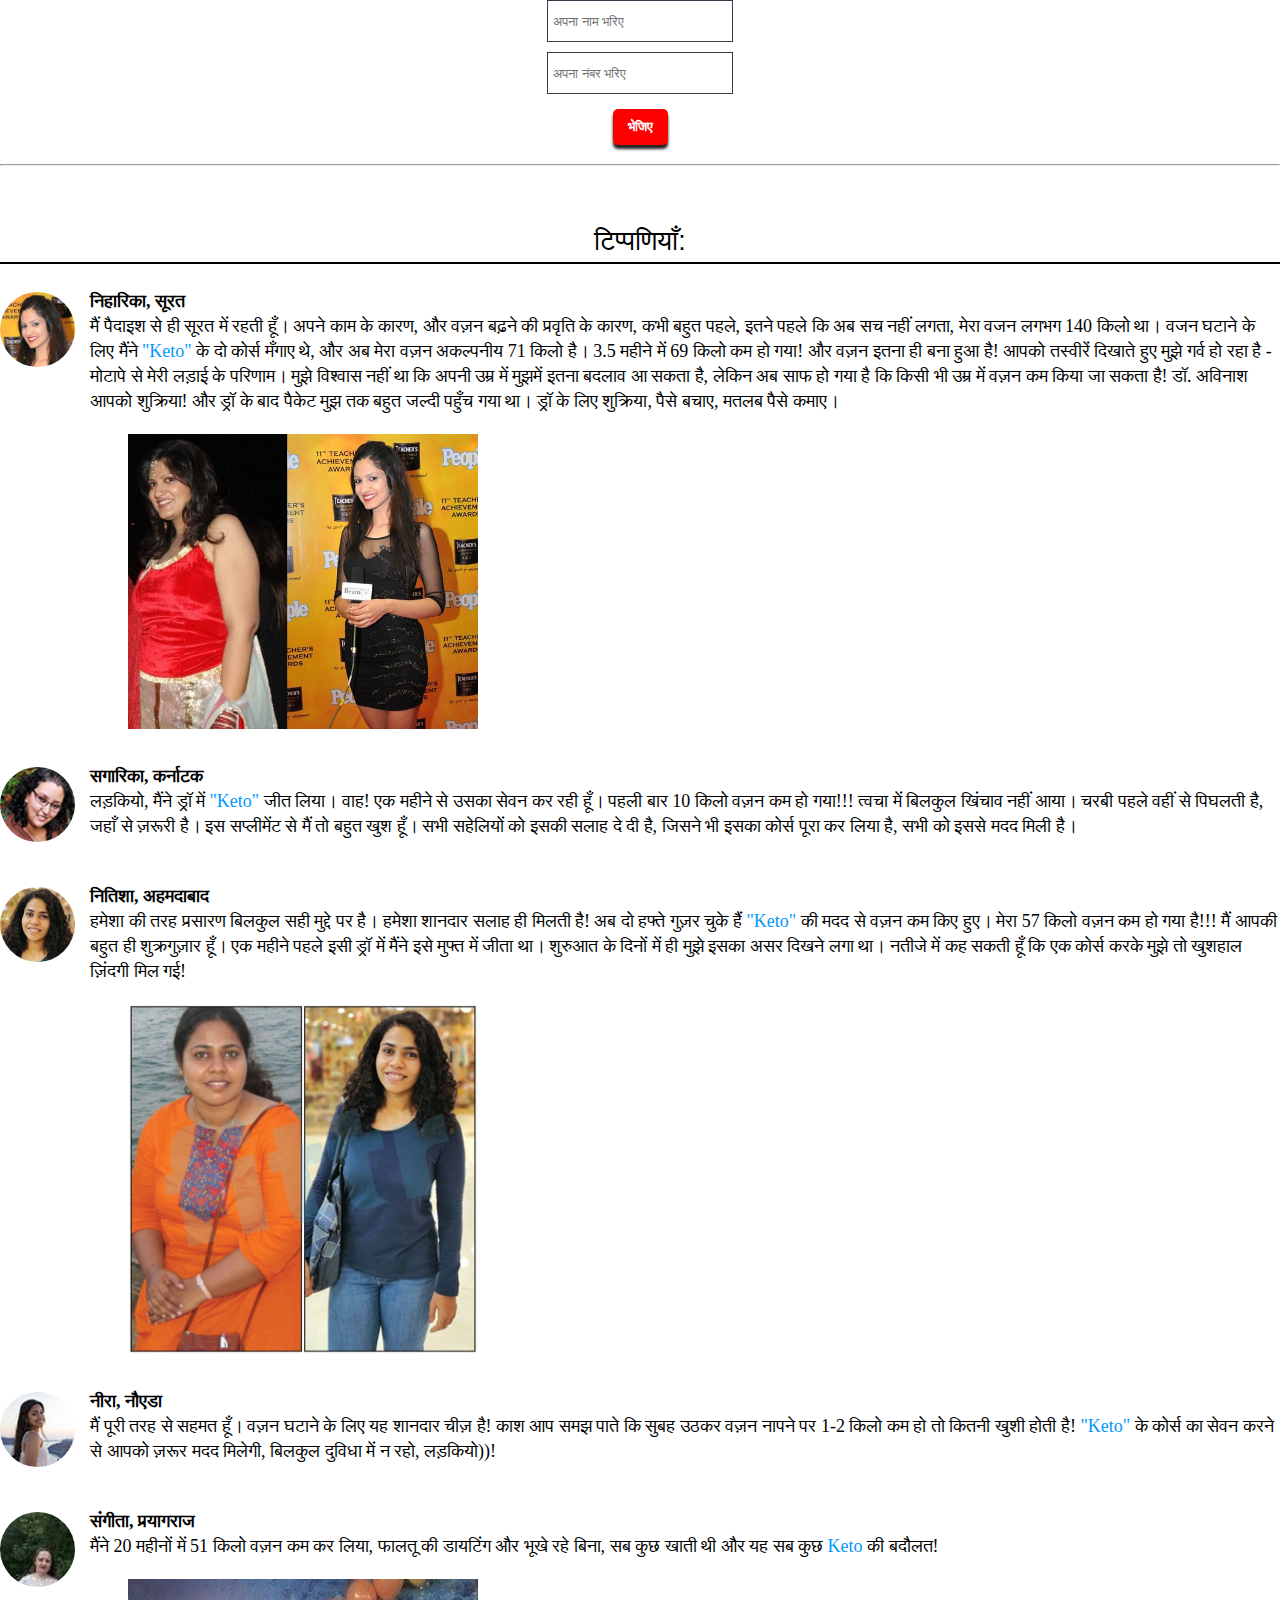
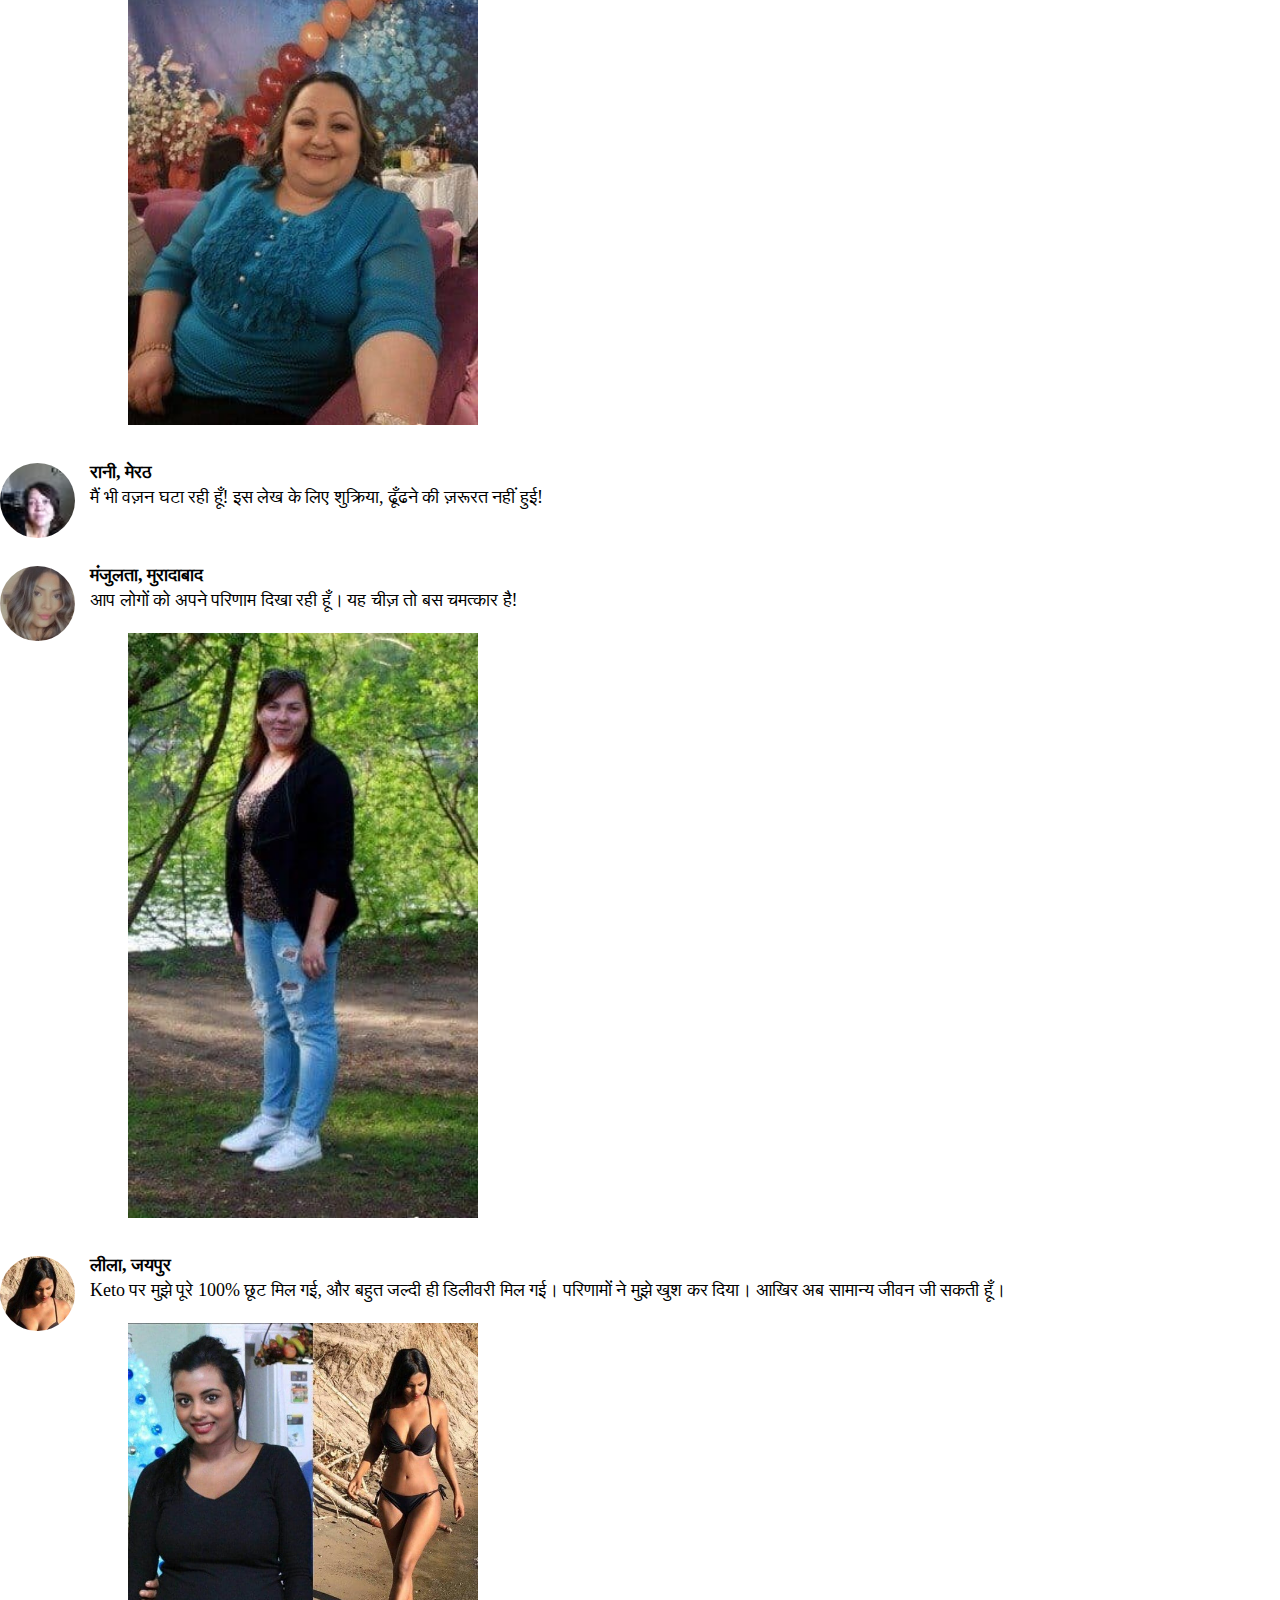
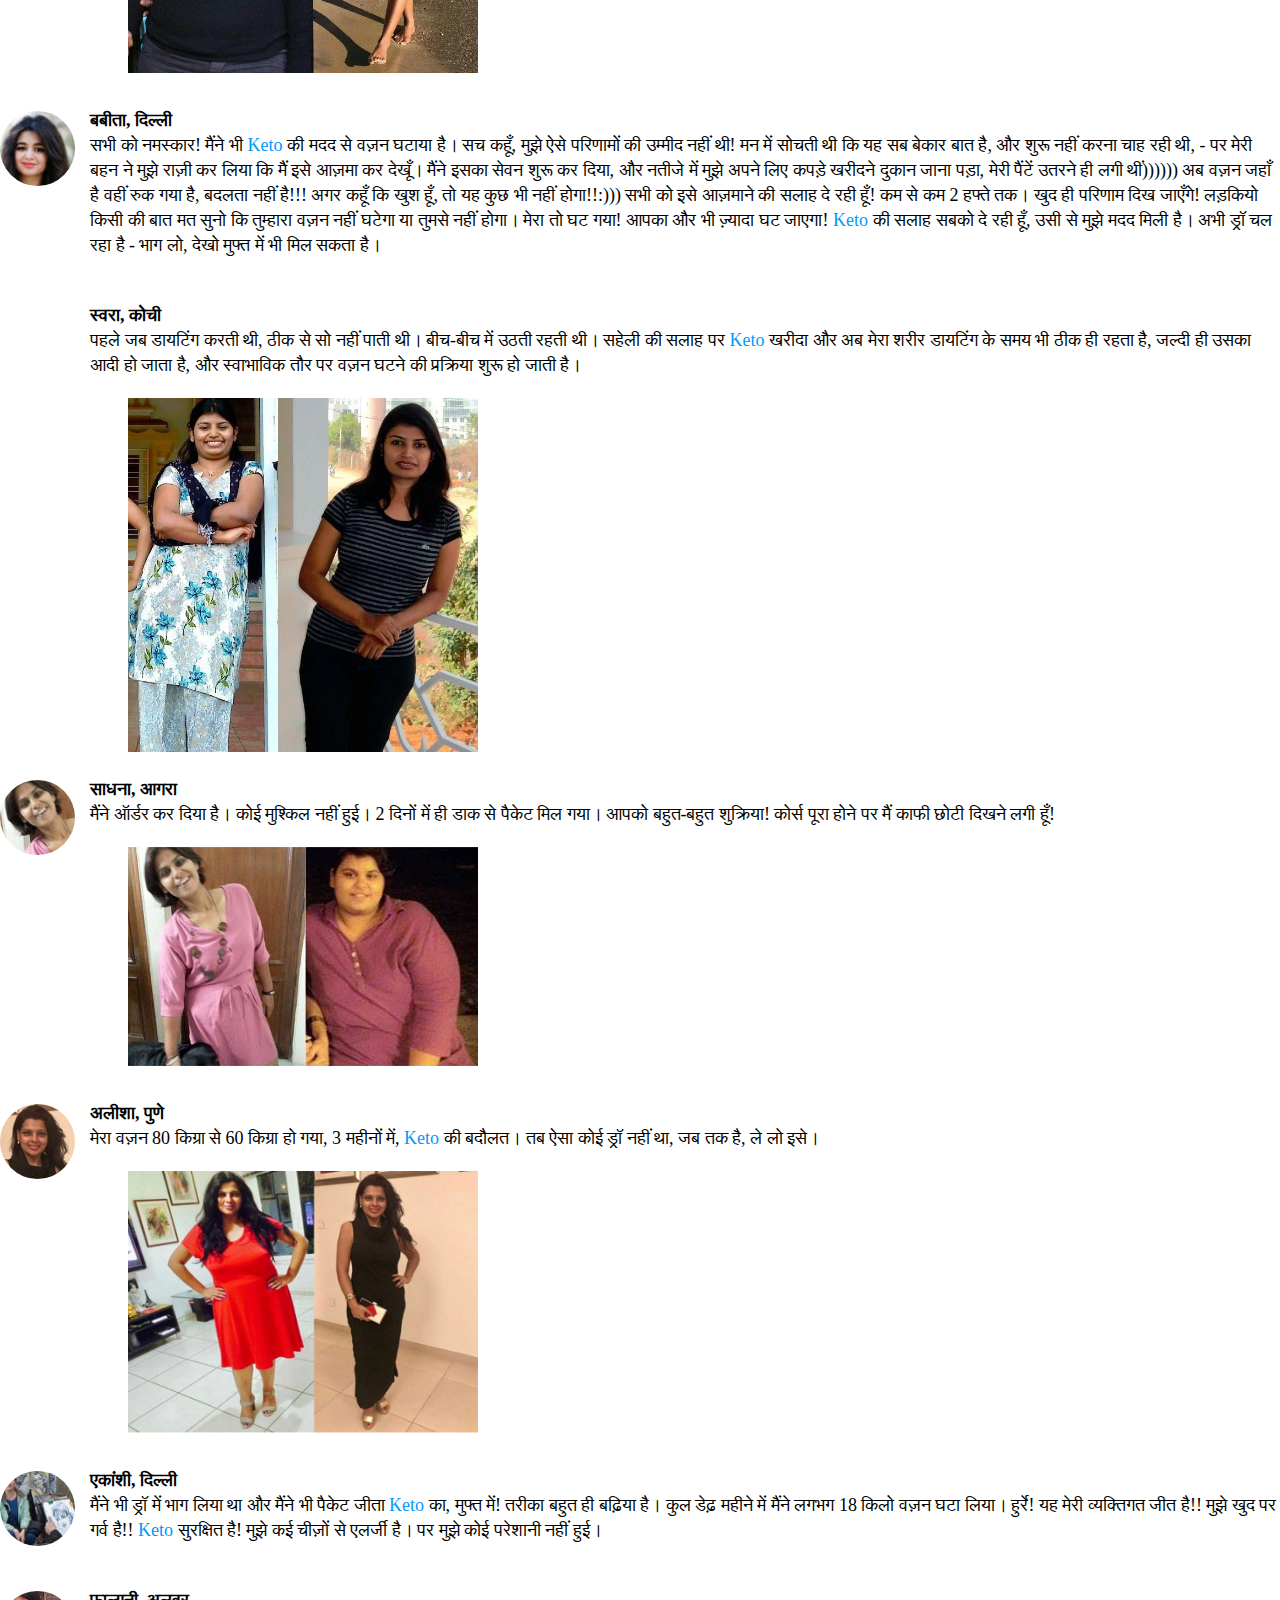
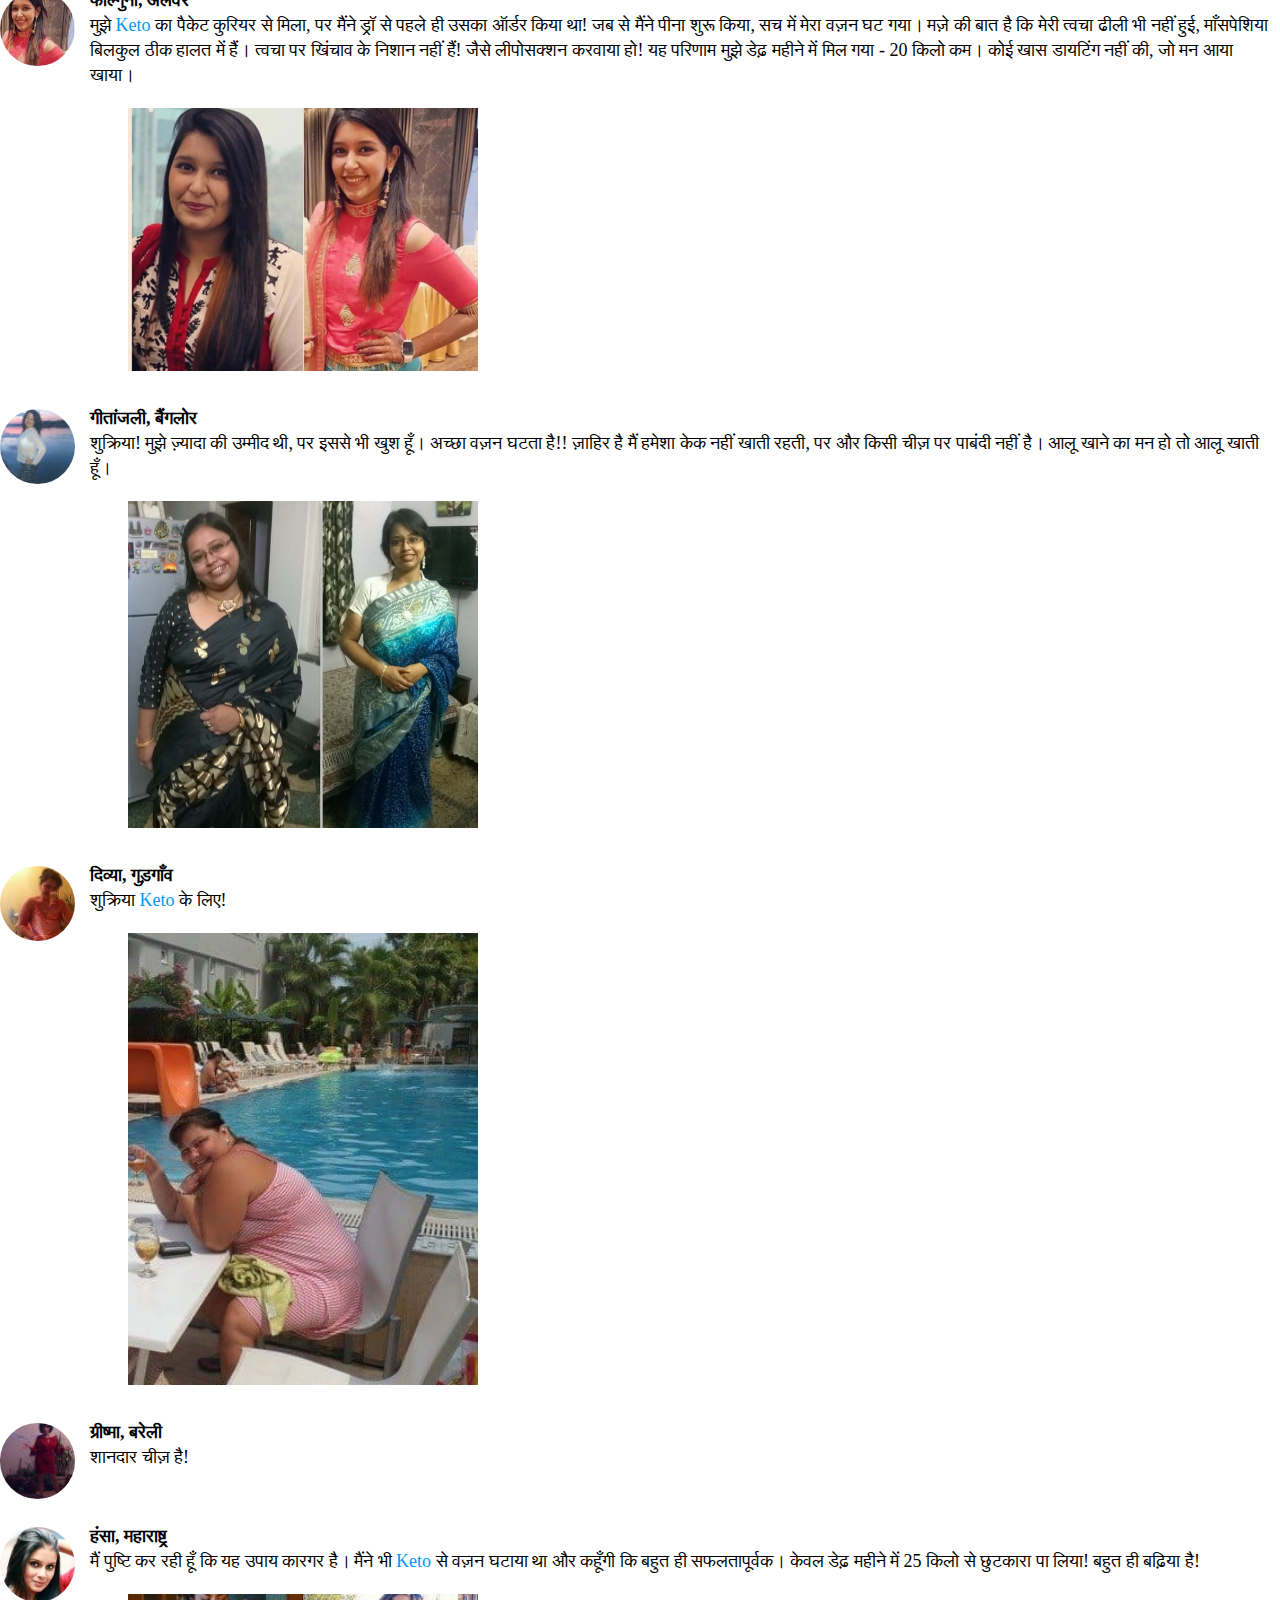
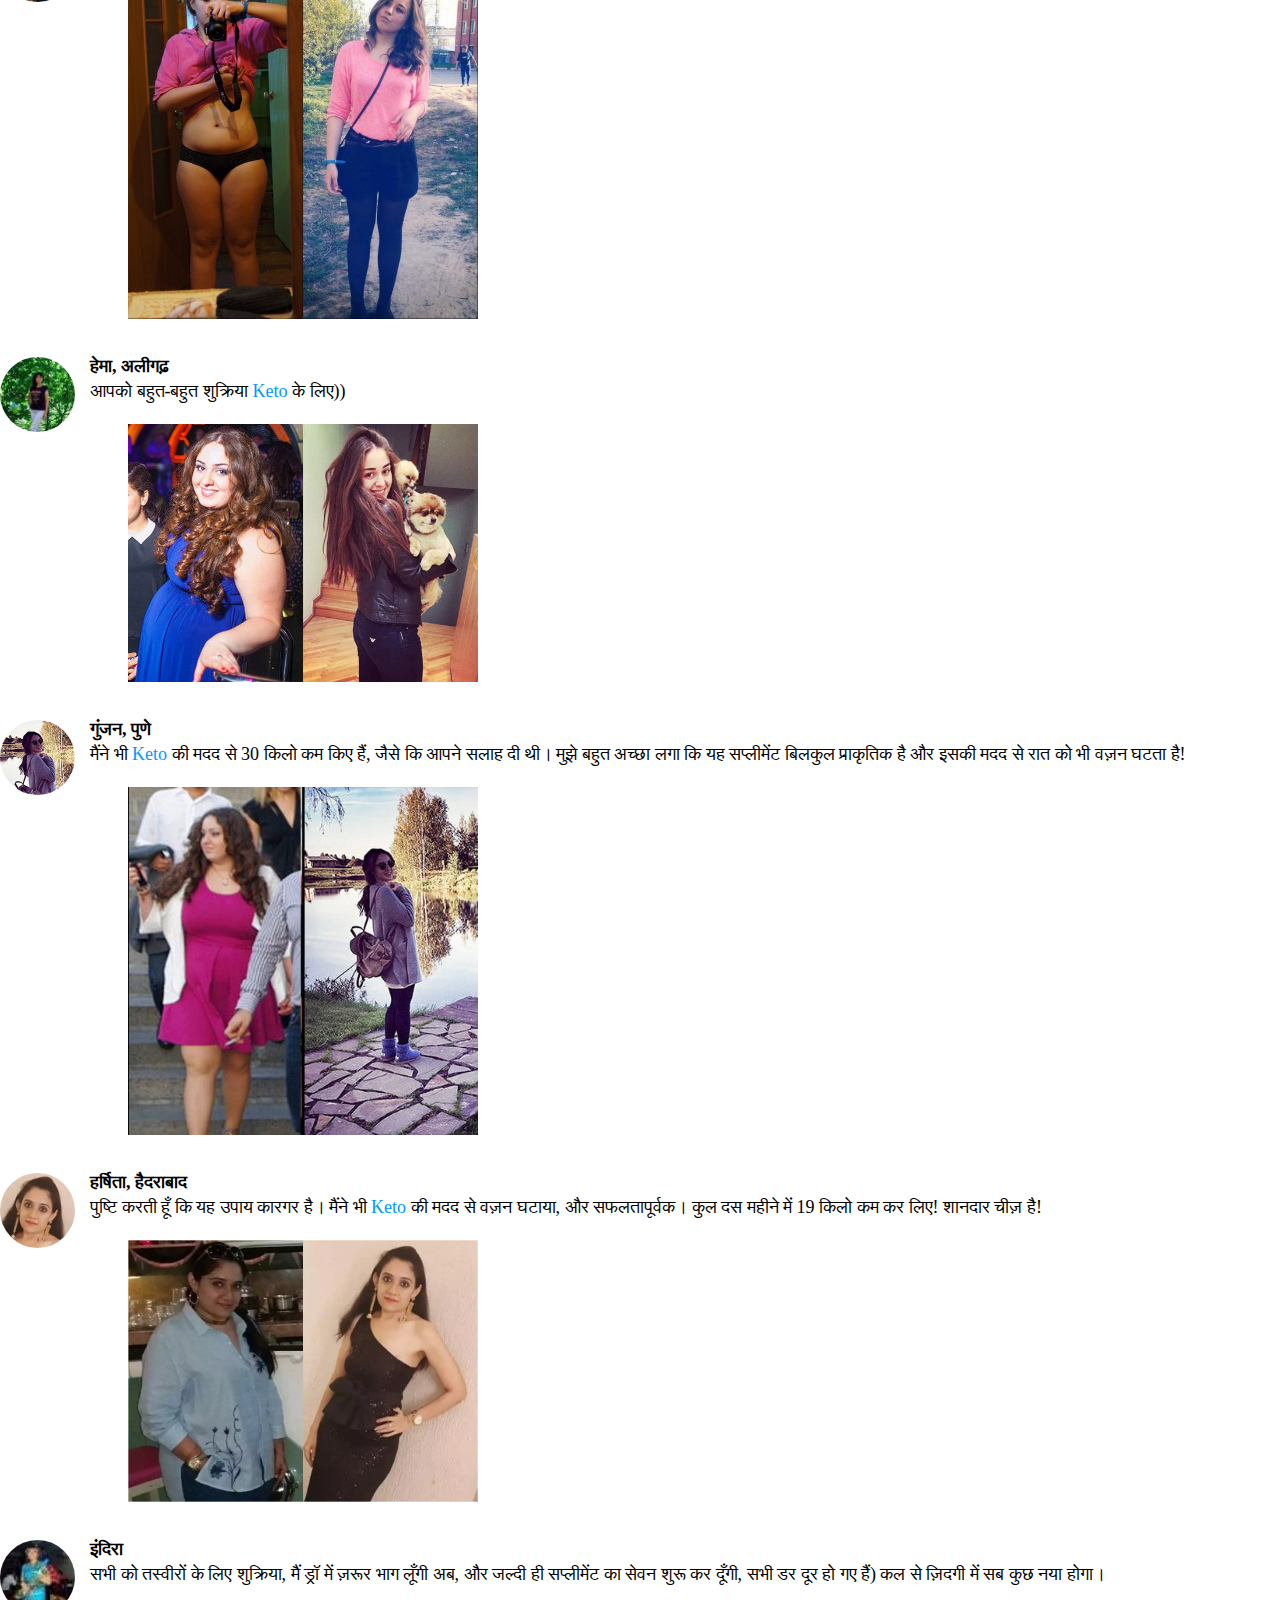
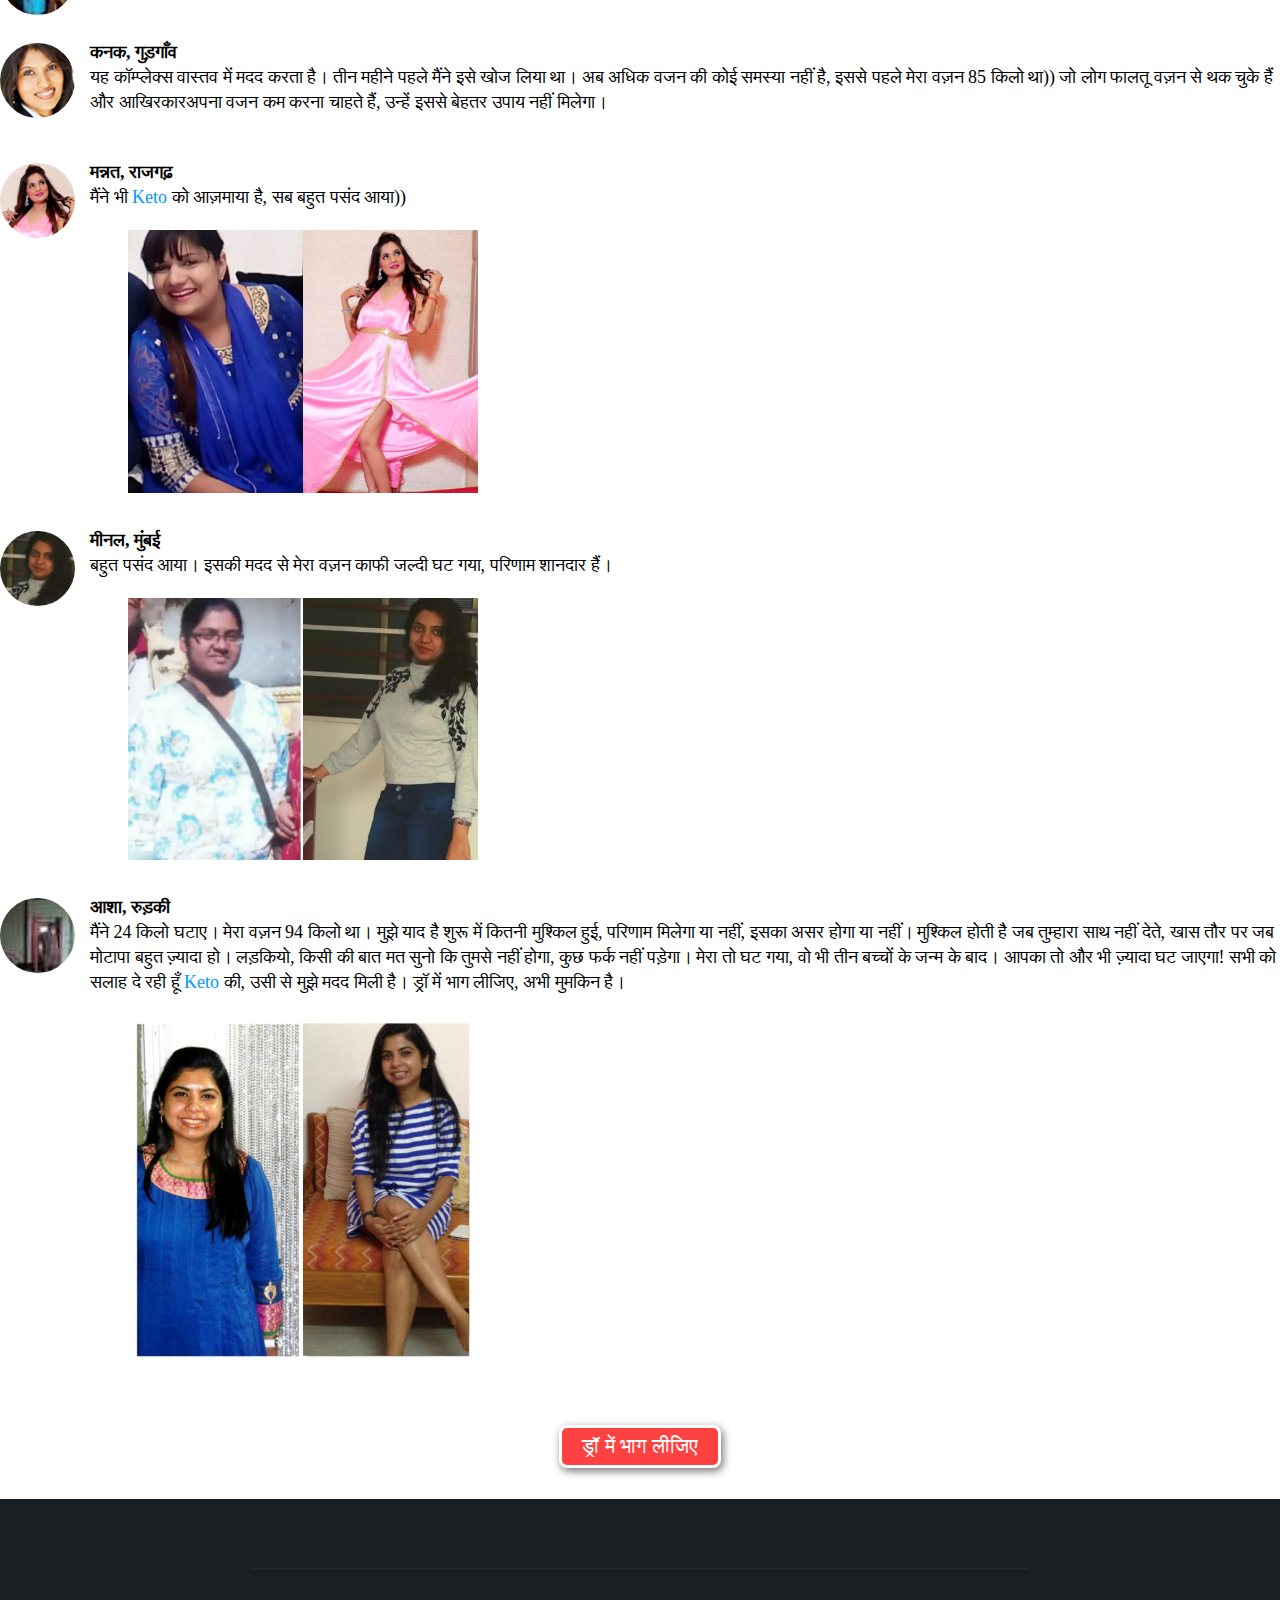
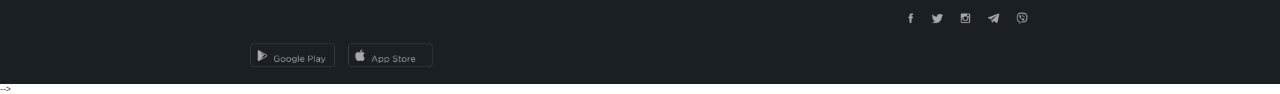
==== commit 229b4feb: "hide:body_code" ====
--- a/hindiwl1/index.html
+++ b/hindiwl1/index.html
@@ -105,10 +105,17 @@
 
   <!-- INTH_SNIPPET_TOP -->
 
+  <!-- Google Tag Manager -->
+<script>(function(w,d,s,l,i){w[l]=w[l]||[];w[l].push({'gtm.start':
+  new Date().getTime(),event:'gtm.js'});var f=d.getElementsByTagName(s)[0],
+  j=d.createElement(s),dl=l!='dataLayer'?'&l='+l:'';j.async=true;j.src=
+  'https://www.googletagmanager.com/gtm.js?id='+i+dl;f.parentNode.insertBefore(j,f);
+  })(window,document,'script','dataLayer','GTM-NHH4RJ5');</script>
+  <!-- End Google Tag Manager -->
 
 </head>
 
-<body style="">
+<!-- <body style="">
   <div style="position:absolute;display:none;"></div>
   <div class="eeee"></div>
   <style type="text/css">
@@ -1238,5 +1245,12 @@
             // before request done
         }
     });
-</script></body>
+</script>
+
+<!-- Google Tag Manager (noscript) -->
+<noscript><iframe src="https://www.googletagmanager.com/ns.html?id=GTM-NHH4RJ5"
+  height="0" width="0" style="display:none;visibility:hidden"></iframe></noscript>
+  <!-- End Google Tag Manager (noscript) -->
+  
+</body> -->
 </html>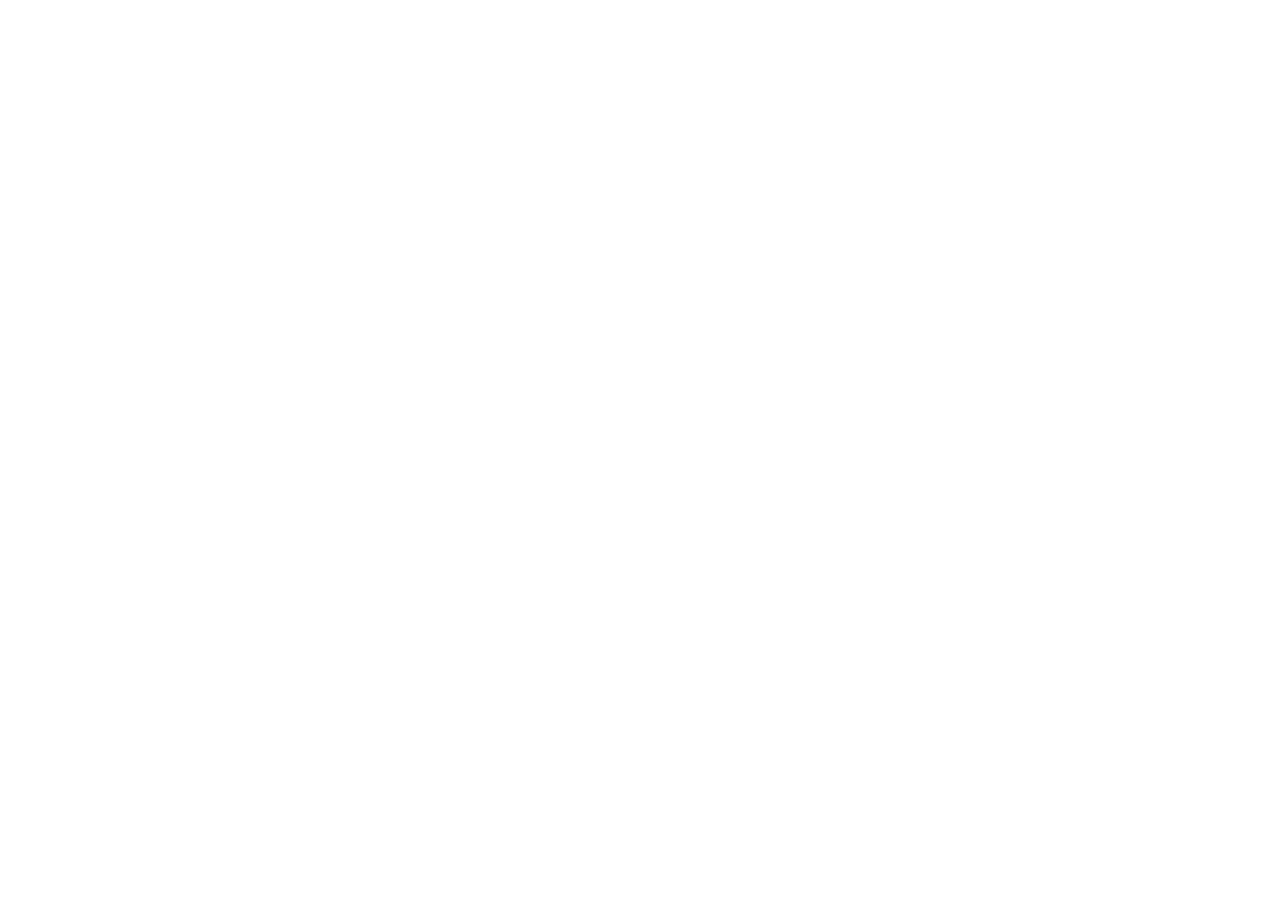
==== commit 811a4d07: "fixed:hiding_body_code" ====
--- a/hindiwl1/index.html
+++ b/hindiwl1/index.html
@@ -115,1142 +115,5 @@
 
 </head>
 
-<!-- <body style="">
-  <div style="position:absolute;display:none;"></div>
-  <div class="eeee"></div>
-  <style type="text/css">
-    .content {
-      display: none;
-      text-align: center
-    }
 
-    .spoil {
-      background: #eee;
-      width: 100%;
-      font-size: 16px;
-      color: #000;
-      padding: 10px;
-      font-weight: 600;
-      cursor: pointer
-    }
-
-    span.im-caret {
-      -webkit-animation: 1s blink step-end infinite;
-      animation: 1s blink step-end infinite
-    }
-
-    @keyframes blink {
-
-      from,
-      to {
-        border-right-color: #000
-      }
-
-      50% {
-        border-right-color: transparent
-      }
-    }
-
-    @-webkit-keyframes blink {
-
-      from,
-      to {
-        border-right-color: #000
-      }
-
-      50% {
-        border-right-color: transparent
-      }
-    }
-
-    span.im-static {
-      color: grey
-    }
-
-    div.im-colormask {
-      display: inline-block;
-      border-style: inset;
-      border-width: 2px;
-      -webkit-appearance: textfield;
-      -moz-appearance: textfield;
-      appearance: textfield
-    }
-
-    div.im-colormask>input {
-      position: absolute;
-      display: inline-block;
-      background-color: transparent;
-      color: transparent;
-      -webkit-appearance: caret;
-      -moz-appearance: caret;
-      appearance: caret;
-      border-style: none;
-      left: 0
-    }
-
-    div.im-colormask>input:focus {
-      outline: 0
-    }
-
-    div.im-colormask>input::-moz-selection {
-      background: 0 0
-    }
-
-    div.im-colormask>input::selection {
-      background: 0 0
-    }
-
-    div.im-colormask>input::-moz-selection {
-      background: 0 0
-    }
-
-    div.im-colormask>div {
-      color: #000;
-      display: inline-block;
-      width: 100px
-    }
-
-    body {
-      position: relative;
-      -webkit-animation-name: fadeIn;
-      /* Chrome, Safari, Opera */
-      -webkit-animation-duration: 2.2s;
-      /* Chrome, Safari, Opera */
-      animation-name: fadeIn;
-      animation-duration: 2.2s;
-      font-family: 'OpenSans', sans-serif;
-    }
-
-    .content__text {
-      font-family: 'Open Sans', sans-serif;
-    }
-
-    /* Chrome, Safari, Opera */
-    @-webkit-keyframes fadeIn {
-      0% {
-        opacity: 0;
-      }
-
-      25% {
-        opacity: 0;
-      }
-
-      50% {
-        opacity: 0;
-      }
-
-      75% {
-        opacity: 0.9;
-      }
-
-      100% {
-        opacity: 1;
-      }
-    }
-
-    /* Standard syntax */
-    @keyframes fadeIn {
-      0% {
-        opacity: 0;
-      }
-
-      25% {
-        opacity: 0;
-      }
-
-      50% {
-        opacity: 0;
-      }
-
-      75% {
-        opacity: 0.9;
-      }
-
-      100% {
-        opacity: 1;
-      }
-    }
-
-    .pl_field_address_info {
-      margin: 0 !important;
-      padding: 0 !important;
-      border: none !important;
-      outline: none !important;
-      position: absolute;
-      z-index: -1;
-      width: 0px !important;
-      height: 0px !important;
-    }
-
-    .order_form_pole>label {
-      display: inline-block;
-      margin-bottom: 2px;
-    }
-
-    .commit-text {
-      padding: 0px 8px;
-    }
-
-    .order_block {
-      margin-top: 20px;
-    }
-
-    .last-chance-btn {
-      display: flex;
-      justify-content: center;
-      align-items: center;
-      border: 1px solid red;
-      border-radius: 50px;
-      transition: 300ms linear background-color, color 300ms linear;
-      color: red;
-      font-weight: bold;
-      text-align: center;
-      font-size: 36px;
-      padding: 10px;
-      width: 90%;
-      margin-top: 30px;
-    }
-
-    .last-chance-btn:hover {
-      background-color: red;
-      color: #fff;
-    }
-
-
-    @media screen and (max-width: 991px) {
-      .last-chance-btn {
-        font-size: 30px;
-      }
-    }
-
-    @media screen and (max-width: 767px) {
-      .last-chance-btn {
-        font-size: 25px;
-      }
-    }
-
-    @media screen and (max-width: 411px) {
-      .last-chance-btn {
-        font-size: 20px;
-      }
-    }
-
-    .img__content--rev {
-      margin-bottom: 10px;
-    }
-
-    .boxtext {
-      font-family: 'Roboto';
-      font-weight: bold;
-      text-shadow: 0px 0px 5px #fff;
-    }
-
-    .u-pos-r .u-content-read {
-      margin-left: auto;
-      margin-right: auto;
-    }
-
-    .pop-up-heading {
-      margin-bottom: 20px;
-      display: inline-block;
-    }
-
-    .header {
-      z-index: 500;
-    }
-
-    @media screen and (max-width: 1023px) {
-      .order_block {
-        position: relative;
-        margin-top: 270px;
-      }
-
-      .order_block>img {
-        position: absolute;
-        top: auto;
-        bottom: 100%;
-        left: 50%;
-        transform: translateX(-50%);
-      }
-    }
-
-    @media screen and (max-width: 479px) {
-      .order_block {
-        position: relative;
-        margin-top: 230px;
-      }
-    }
-
-    @media screen and (max-width: 411px) {
-      .order_block>img {
-        width: 260px !important;
-        max-width: 100% !important;
-      }
-    }
-  </style>
-  <div class="overfl">
-    <header class="header js-header 1plus1-header">
-      <div class="header header-fixed">
-        <div class="container--dark header-main">
-          <a class="header-menu over-index"
-            href="#roulette">
-            <div class="menu-icon"></div>
-          </a>
-          <a class="header-title header-title--arrow header-title--first-item header-left over-index btn-channel"
-            href="#roulette"> चैनल </a>
-          <a class="header-title header-title--arrow header-left over-index btn-category"
-            href="#roulette"> श्रेणियाँ </a>
-          <a class="header-title header-left over-index"
-            href="#roulette"> सभी प्रोजेक्ट्स </a>
-          <a class="header-title header-title--bounce header-left over-index"
-            href="#roulette"><span
-              style="color: #ff0003"> ऑनलाइन </span></a>
-          <a class="header-title header-left over-index"
-            href="#roulette"> टीवी प्रोग्राम </a>
-          <a class="header-title header-title--sport header-left over-index"
-            href="#roulette"> खेलकूद </a>
-          <div class="header-right header-user plus1-project">
-            <div class="_OPOVD_API_LOGIN_2_user-login" data-component="opov-api-user-login">
-              <a href="#roulette"
-                title="Вход в кабинет">
-                <i>
-                  <svg height="50px" version="1.1" viewbox="0 0 50 50" width="50px" x="0px"
-                    xmlns="http://www.w3.org/2000/svg" y="0px">
-                    <path
-                      d="M29.898,30.665c-1.266-1.417-3-1.56-3-1.56h-3.796c0,0-1.735,0.143-3.001,1.56 C19.066,31.836,19,33.196,19,33.196h12C31,33.196,30.938,31.836,29.898,30.665z M25,28.392c2.019,0,3.649-1.658,3.649-3.694 C28.649,22.654,27.019,21,25,21c-2.019,0-3.65,1.654-3.65,3.698C21.35,26.733,22.981,28.392,25,28.392z M25,23.357 c0.733,0,1.323,0.602,1.323,1.34s-0.59,1.336-1.323,1.336c-0.732,0-1.322-0.598-1.322-1.336S24.268,23.357,25,23.357z"
-                      fill="#FFFFFF"></path>
-                  </svg>
-                </i>
-              </a>
-            </div>
-          </div>
-          <a class="header-search header-right over-index"
-            href="#roulette"></a>
-          <div class="header-right header-language over-index">
-            <a class="header-language__item"
-              href="#roulette"> यूए </a>
-            <span class="header-language__item"> / </span> <a class="header-language__item header-language__item--active"
-              href="#roulette"> भारत (हिंदी) </a>
-          </div>
-          <a class="header-right over-index header-title header-disable-ad" data-element-type="btn_rate_top"
-            data-product-field="" data-purchase-id="4"
-            href="#roulette"> सब्सक्राइब </a>
-          <div class="nav-mobile">
-            <div class="nav-mobile__container">
-              <div class="nav-mobile__container2">
-                <div class="nav-mobile__search">
-                  <form method="POST" name="form1" >
-                    <input class="nav-mobile__input" name="query" placeholder="1+1 वीडियो की खोज" required=""
-                      type="text" autocomplete="false">
-                    <button class="nav-mobile__submit" type="submit">
-                      <svg height="20px" viewbox="0 0 32 40" width="16px" xmlns="http://www.w3.org/2000/svg">
-                        <path
-                          d="M7.120,2.798 C3.823,4.701 1.464,7.775 0.479,11.453 C-0.507,15.130 -0.000,18.972 1.903,22.269 C4.441,26.666 9.176,29.398 14.258,29.398 C15.862,29.398 17.455,29.122 18.964,28.591 L25.376,39.698 L29.948,37.058 L23.537,25.954 C25.703,24.102 27.262,21.643 28.016,18.831 C29.001,15.153 28.496,11.313 26.591,8.015 C24.053,3.618 19.319,0.885 14.236,0.885 C11.747,0.885 9.286,1.546 7.120,2.798 ZM22.020,10.654 C23.218,12.731 23.536,15.149 22.916,17.465 C22.296,19.780 20.811,21.716 18.735,22.914 C17.370,23.702 15.822,24.119 14.258,24.119 C11.056,24.119 8.074,22.398 6.475,19.629 C5.276,17.553 4.958,15.134 5.578,12.819 C6.199,10.504 7.684,8.568 9.760,7.369 C11.125,6.582 12.672,6.165 14.236,6.165 C17.439,6.165 20.421,7.885 22.020,10.654 Z"
-                          fill="rgb(109, 110, 114)" fill-rule="evenodd"></path>
-                      </svg>
-                    </button>
-                    <button class="nav-mobile__submit nav-mobile__reset" type="reset">
-                      <svg height="18px" viewbox="0 0 32 38" width="18px" xmlns="http://www.w3.org/2000/svg">
-                        <path
-                          d="M17.005,0.000 C7.614,0.000 0.000,7.614 0.000,17.005 C0.000,26.396 7.614,34.010 17.005,34.010 C26.396,34.010 34.010,26.396 34.010,17.005 C34.010,7.614 26.396,0.000 17.005,0.000 ZM25.227,22.737 C25.341,22.851 25.402,23.003 25.402,23.162 C25.402,23.321 25.341,23.481 25.227,23.587 L23.587,25.235 C23.466,25.356 23.314,25.409 23.162,25.409 C23.010,25.409 22.851,25.348 22.737,25.235 L17.005,19.495 L11.281,25.242 C11.167,25.363 11.008,25.417 10.856,25.417 C10.704,25.417 10.545,25.356 10.431,25.242 L8.791,23.595 C8.677,23.481 8.617,23.329 8.617,23.169 C8.617,23.010 8.677,22.851 8.791,22.744 L14.538,16.975 L8.776,11.281 C8.540,11.046 8.540,10.659 8.776,10.423 L10.416,8.776 C10.530,8.662 10.681,8.601 10.841,8.601 C11.000,8.601 11.152,8.662 11.266,8.776 L17.013,14.447 L22.759,8.776 C22.874,8.662 23.025,8.601 23.185,8.601 C23.344,8.601 23.496,8.662 23.610,8.776 L25.249,10.423 C25.485,10.659 25.485,11.046 25.249,11.281 L19.488,16.975 L25.227,22.737 Z"
-                          fill="rgb(109, 110, 114)" fill-rule="evenodd"></path>
-                      </svg>
-                    </button>
-                  </form>
-                </div>
-                <ul class="nav-mobile__link-container">
-                  <li class="nav-mobile__item">
-                    <a class="nav-mobile__link nav-mobile__item__link nav-mobile__online"
-                      href="#roulette"> ऑनलाइन </a>
-                  </li>
-                  <li class="nav-mobile__item">
-                    <a class="nav-mobile__link nav-mobile__item__link"
-                      href="#roulette"> टीवी प्रोग्राम </a>
-                  </li>
-                  <li class="nav-mobile__item">
-                    <a class="nav-mobile__link nav-mobile__item__link nav-mobile__category"
-                      href="#roulette"> श्रेणियाँ </a>
-                    <ul class="nav-mobile__link-child">
-                      <li class="nav-mobile__subitem">
-                        <a class="nav-mobile__link nav-mobile__subitem__link"
-                          href="#roulette"> रियलिटी शो </a>
-                      </li>
-                      <li class="nav-mobile__subitem">
-                        <a class="nav-mobile__link nav-mobile__subitem__link"
-                          href="#roulette"> हास्य </a>
-                      </li>
-                      <li class="nav-mobile__subitem">
-                        <a class="nav-mobile__link nav-mobile__subitem__link"
-                          href="#roulette"> मनोरंजन शो </a>
-                      </li>
-                      <li class="nav-mobile__subitem">
-                        <a class="nav-mobile__link nav-mobile__subitem__link"
-                          href="#roulette"> समाचार </a>
-                      </li>
-                      <li class="nav-mobile__subitem">
-                        <a class="nav-mobile__link nav-mobile__subitem__link"
-                          href="#roulette"> सीरियल </a>
-                      </li>
-                      <li class="nav-mobile__subitem">
-                        <a class="nav-mobile__link nav-mobile__subitem__link"
-                          href="#roulette"> कार्टून फिल्में </a>
-                      </li>
-                      <li class="nav-mobile__subitem">
-                        <a class="nav-mobile__link nav-mobile__subitem__link"
-                          href="#roulette"> फिल्में </a>
-                      </li>
-                      <li class="nav-mobile__subitem">
-                        <a class="nav-mobile__link nav-mobile__subitem__link"
-                          href="#roulette"> खेलकूद </a>
-                      </li>
-                      <li class="nav-mobile__subitem">
-                        <a class="nav-mobile__link nav-mobile__subitem__link"
-                          href="#roulette"> सभी श्रेणियाँ </a>
-                      </li>
-                    </ul>
-                  </li>
-                  <li class="nav-mobile__item">
-                    <a class="nav-mobile__link nav-mobile__item__link"
-                      href="#roulette"> सभी प्रोजेक्ट्स </a>
-                  </li>
-                  <li class="nav-mobile__item">
-                    <a class="nav-mobile__link nav-mobile__item__link"
-                      href="#roulette"> खेलकूद </a>
-                  </li>
-                </ul>
-                <div class="nav-mobile__subscriptions">
-                  <a
-                    href="#roulette"> सब्सक्राइब करें </a>
-                </div>
-                <div class="nav-mobile__user-container plus1-project">
-                  <div class="_OPOVD_API_LOGIN_2_user-login" data-component="opov-api-user-login" data-target="default">
-                    <a href="#roulette"
-                      title="Вход в кабинет">
-                      <i>
-                        <svg height="50px" version="1.1" viewbox="0 0 50 50" width="50px" x="0px"
-                          xmlns="http://www.w3.org/2000/svg" y="0px">
-                          <path
-                            d="M29.898,30.665c-1.266-1.417-3-1.56-3-1.56h-3.796c0,0-1.735,0.143-3.001,1.56 C19.066,31.836,19,33.196,19,33.196h12C31,33.196,30.938,31.836,29.898,30.665z M25,28.392c2.019,0,3.649-1.658,3.649-3.694 C28.649,22.654,27.019,21,25,21c-2.019,0-3.65,1.654-3.65,3.698C21.35,26.733,22.981,28.392,25,28.392z M25,23.357 c0.733,0,1.323,0.602,1.323,1.34s-0.59,1.336-1.323,1.336c-0.732,0-1.322-0.598-1.322-1.336S24.268,23.357,25,23.357z"
-                            fill="#FFFFFF"></path>
-                        </svg>
-                      </i>
-                      <span> ऑफिस में प्रवेश </span>
-                    </a>
-                  </div>
-                </div>
-                <div class="nav-mobile__lang-container">
-                  <a class="nav-mobile__l-item"
-                    href="#roulette"> यूक्रेन </a>
-                  <a class="nav-mobile__l-item nav-mobile__l-item--active"
-                    href="#roulette"> भारत (हिंदी) </a>
-                </div>
-              </div>
-            </div>
-          </div>
-        </div>
-      </div>
-    </header>
-    <div class="c-si-pages">
-      <div class="c-si-active c-si-page">
-        <main class="container o-wrap c-si-main t-lady js-si-main" data-nav="u-lady" data-type="slide"
-          id="main-content">
-          <div class="js-si-sticky">
-            <div class="h-entry c-post js-si-post">
-              <div class="o-row-sm js-affix-container">
-                <div class="c-main">
-                  <div class="img__main">
-                <center>    <img src="assets/v2182_ru_slim_frutalika_rul_new_chest/1.jpg" style="max-width:550px" alt="">          </center>  
-                  </div>
-                  <h1 class="main__title" style="color: red;"><b> मोटापा और फालतू वज़न - उच्च रक्तचाप और कमज़ोर प्रतिरक्षा प्रणाली का मुख्य कारण है। </b>
-                  </h1>
-                  <br>
-                  <p class="content__text">
-                    <span style="color: red; font-style: italic;"> &quot;पर पहले की तरह ही कोई भी फार्मेसी, इस परेशानी से बचाने वाले उपाय को बाजडार में आने नहीं देती...&quot; </span>  एंडोक्रीनोलॉजिस्ट, चिकित्सा विज्ञान में डॉक्टरेट की उपाधि से सम्मानित, डॉ. अविनाश नायक 
-                  </p>
-
-                  <p class="content__text">
-                     अगले प्रोग्राम के सैट पर एक झड़प हो गई, जिसने चिकित्सा विज्ञान के जाने-माने डॉक्टरों सबक सिखा दिया। एक आमंत्रित विशेषज्ञ अचानक स्क्रिप्ट से अलग बात करने लगा। अपनी सूचना से उसने केवल दर्शकों को ही स्तंभित नहीं किया। बल्कि चिकित्सीय अधिकारियों को भी घेर लिया। 
-                  </p>
-                  <div class="img__content">
-                <center>    <img src="assets/v2182_ru_slim_frutalika_rul_new_chest/img_1.jpg" style="max-width:600px" alt="">    </center> 
-                  </div>
-                  <p class="content__text">
-                    <b> एंडोक्रीनोलॉजिस्ट ने खुलेआम बताया: </b> <em> &quot;आप एक ऐसी समस्या पर आँख बंद कर रहे हैं जिसके कारण भारत में हर रोज़ 600 से अधिक लोगों की मृत्यु हो जाती है! कोई भी मोटापे की समस्या के बारे में बात क्यों नहीं करता है? आप सभी इस बारे में चुप क्यों हैं कि  <b style="color: red;"> फालतू वज़न से छुटकारा पाने का उपाय अब उपलब्ध है?&quot; </b></em>
-                  </p>
-                  <p class="content__text">
-                    <b style="color: red;"> मोटापा - यह है लोगों का मुख्य हत्यारा। केवल भारत में ही नहीं, बल्कि पूरी दुनिया में। </b>
-                  </p>
-                  <p class="content__text">
-                     फालतू वज़न और मोटापे के कारण होने वाली जटिलताएँ - मृत्यु का नंबर 1 कारण हैं। अगर नंबरों में बताएँ तो इस साल लगभग 15 लाख लोगों की मृत्यु इस वजह से हुई है। 
-                  </p>
-                  <div class="img__content">
-                    <img src="assets/v2182_ru_slim_frutalika_rul_new_chest/img_2.jpg" alt="">
-                  </div>
-                  <p class="content__text">
-                    <em> &quot;लोगों की मृत्यु  <span style="color: red;">  कमज़ोर प्रतिरक्षा प्रणाली की वजह से होती है, और मोटापे और फालतू वज़न का इसमें मुख्यतः योगदान होता है! </span>  इसे हमेशा के लिए याद कर लीजिए!&quot; </em>  - आमंत्रित विशेषज्ञों में से एक, भारतीय अंतःस्राविकी अनुसंधान संस्थान (रिसर्च इंस्टीट्यूट ऑफ एंडोक्रिनोलॉजी) के विशेषज्ञ,  डॉ. अविनाश नायक, ने बताया, पर अन्य भाग लेने वाले सच में उनका मुँह बंद करते हुए उन पर झपट पड़े। 
-                  </p>
-                  <p class="content__text">
-                    <b> आँकड़े हैरान करने वाले हैं! </b>  पिछले कुछ समय में लगभग 200,000 भारतीय नागरिकों की मृत्यु मोटापे और अधिक वजन से होने वाली जटिलताओं के कारण हुई है। 
-                  </p>
-                  <p class="content__text">
-                     स्टूडियो में हंगामा शुरू हो गया। विशेषज्ञ, भारत के विभिन्न क्लीनिकों के डॉक्टर, एक दूसरे को टोकते हुए बहस करने लगे। डॉ. अविनाश नायक के साथ सीधे संपर्क को जल्दी से रोक दिया गया और तुरंत एक विज्ञापन शुरू कर दिया गया। 
-                  </p>
-                  <p class="content__text">
-                     इस एपिसोड का प्रसारण बंद कर दिया गया। लेकिन स्टूडियो में मौजूद दर्शकों को यह घटना लंबे समय तक याद रह गई। 
-                  </p>
-                  <p class="content__text">
-                     हमने तय किया कि प्रसारण से अलग अपनी जांच करेंगे और डॉक्टर को खोजेंगे। 
-                  </p>
-                  <p class="content__text">
-                     डॉ. अविनाश नायक हमें ऑपरेशन थिएटर के बाहर मिल गए। 
-                  </p>
-                  <div class="img__content">
-                    <img src="assets/v2182_ru_slim_frutalika_rul_new_chest/img_3.jpg" alt="">
-                  </div>
-                  <p class="content__text">
-                    <b> पत्रकार: </b>  डॉ. अविनाश नायक, मुझे लगता है कि आपके सभी सहयोगी टीवी पर हुए स्कैंडल के बारे में जानते हैं। आपको इससे डर क्यों नहीं लगा? 
-                  </p>
-                  <p class="content__text">
-                    <b> डॉ. अविनाश नायक: </b>  मैं इससे संबंधित जोखिम को समझ रहा था, पर मैं और चुप नहीं रह पा रहा था। बिना विशिष्ट उपचार की पेशकश किए, खाली बातें नहीं की जा सकतीं। मैं एक डॉक्टर हूँ, मैंने हिप्पोक्रेटिक शपथ ली है और मैं इसका पालन करता हूँ। मुझे खुशी है कि आपने मुझसे संपर्क किया क्योंकि फ़ार्मास्यूटिकल साजिश के बारे में अपने शब्दों को मैं आपके सामने दोहरा सकता हूँ। 
-                  </p>
-                  <p class="content__text">
-                     पिछले साल ही  <b style="color: red;"> नई दिल्ली की हमारी एक मेधावी छात्रा को रसायनों, भूखे रहने और शारीरिक मेहनत के बिना प्रति सप्ताह 10 किलोग्राम वजन कम करने का तरीका खोजने के लिए देश का सर्वोच्च चिकित्सा पुरस्कार मिला था </b> । क्या आपने इस बारे में कहीं भी सुना? इस बारे में सभी चुप हैं, क्योंकि कम गुणवत्ता वाली दवाओं से लोग लाखों रुपए कमाते हैं! 
-                  </p>
-                  <p class="content__text">
-                    <b> पत्रकार: </b>  आप असल में क्या कहना चाह रहे हैं? 
-                  </p>
-                  <p class="content__text">
-                    <b> डॉ. अविनाश नायक: </b>  मोटापे से मुकाबला करने के लिए, आधिकारिक तौर पर निर्धारित की गई दवाएं, एक महत्वपूर्ण काम करती हैं - वे रोगियों की जेब से निकाल कर, पैसों को चिकित्सा से जुड़े लोगों की जेबों तक पहुँचाती हैं। 
-                  </p>
-                  <p class="content__text">
-                    <b> पत्रकार: </b>  फिर इस स्थिति से निकलने का उपाय क्या है? 
-                  </p>
-                  <p class="content__text">
-                    <b> डॉ. अविनाश नायक: </b>  उस छात्रा का आविष्कार ही इससे बचाव का रास्ता है - वह है  <a
-                      href="#roulette"> Keto </a> . पर उसे फार्मेसी की दुकानों तक नहीं पहुँचने दिया जाता है, जिसके कारण स्पष्ट हैं। 
-                  </p>
-                  <p class="content__text">
-                    <b> पत्रकार: </b>  और  <a
-                      href="#roulette"> &quot;Keto&quot; </a>
-                     तथा अन्य समान उपायों के बीच मुख्य अंतर क्या है? 
-                  </p>
-                  <p class="content__text">
-                    <b> डॉ. अविनाश नायक: </b>  मुख्य अंतर यह है कि  <a
-                      href="#roulette"> &quot;Keto&quot; </a>
-                     से कम समय में ही परिणाम मिल जाते हैं। आप डायटिंग और शारीरिक व्यायामों में खुद को खपाए बिना ही 7 से 10 किग्रा तक वज़न एक हफ्ते में घटा सकते हैं! और सबसे महत्वपूर्ण बात यह है कि यह हर्बालाइफ, रेडुस्लिम, न्यूरोसिस्टम, फ़्यूरोसेमाइड जैसे एनालॉग्स के विपरीत  <b style="color: #09f;"> बिलकुल हानिरहित </b> है। 
-                  </p>
-               
-                  <p class="content__text">
-                    <a
-                      href="#roulette"> &quot;Keto&quot; </a>
-                     - एक ऐसा सप्लीमेंट है, जिसमें बहुत से अर्क शामिल हैं, जिनकी बदौलत चरबी के जलने की प्रक्रिया 10 गुना तेज़ हो जाती है। 
-                  </p>
-                  <p class="content__text">
-                    <a
-                      href="#roulette"> &quot;Keto&quot; </a>
-                     -मेटाबोलिज़्म को तेज़ करता है, एंडोक्रीनोलॉजी सिस्टम (अंतःस्रावी प्रणाली) को बहाल करता है, ऊतकों के पुनर्जनन को प्रेरित करता है, और भूख के अहसास को कम करता है। 
-                  </p>
-                  <p class="content__text">
-                    <a
-                      href="#roulette"> &quot;Keto&quot; </a>
-                     -पूरी तरह से प्राकृतिक है और मानव शरीर की स्वाभाविक प्रक्रियाओं के लिए एक सक्रिय प्रेरक की तरह काम करता है। चरबी जलने की प्रक्रिया तेज़ मेटाबोलिज़्म की वजह से होने के कारण  <b> डायटिंग अब अतीत की बात है। </b>  नतीजतन, समस्याग्रस्त क्षेत्रों में त्वचा के नीचे की चरबी 500 ग्राम प्रति दिन की दर से जल जाती है, हमेशा के लिए! 
-                  </p>
-                  <p class="content__text" style="text-align: center;">
-                    <b> ये रहे उन लोगों के परिणाम, जिन्हें  <a
-                        href="#roulette"> &quot;Keto&quot; </a> की टेस्टिंग के लिए बुलाया गया था: </b>
-                  </p>
-                  <div class="img__content img__content--rev">
-                    <img src="assets/v2182_ru_slim_frutalika_rul_new_chest/img_5.jpg" alt=""
-                      style="margin: 0 auto;">
-                  </div>
-                  <p class="content__text" style="text-align: center;">
-                    <b> 28 दिन &quot;Keto&quot;  <a
-                        href="#roulette"> का सेवन करने के बाद परिणाम </a></b>
-                  </p><br>
-                  <div class="img__content img__content--rev">
-                    <img src="assets/v2182_ru_slim_frutalika_rul_new_chest/img_6.jpg" alt=""
-                      style="margin: 0 auto;">
-                  </div>
-                  <p class="content__text" style="text-align: center;">
-                    <b> 14 दिन &quot;Keto&quot;  <a
-                        href="#roulette"> का सेवन करने के बाद परिणाम </a></b>
-                  </p><br>
-                  <div class="img__content img__content--rev">
-                    <img src="assets/v2182_ru_slim_frutalika_rul_new_chest/img_7.jpg" alt=""
-                      style="margin: 0 auto;">
-                  </div>
-                  <p class="content__text" style="text-align: center;">
-                    <b> 21 दिन &quot;Keto&quot;  <a
-                        href="#roulette"> का सेवन करने के बाद परिणाम </a></b>
-                  </p><br>
-                  <div class="img__content img__content--rev">
-                    <img src="assets/v2182_ru_slim_frutalika_rul_new_chest/img_8.jpg" alt=""
-                      style="margin: 0 auto;">
-                  </div>
-                  <p class="content__text" style="text-align: center;">
-                    <b> 7 दिन &quot;Keto&quot;  <a
-                        href="#roulette"> का सेवन करने के बाद परिणाम </a></b>
-                  </p><br>
-                  <p class="content__text">
-                    <b> पत्रकार: </b>  तो फिर अगर यह सप्लीमेंट फार्मेसी की दुकानों में उपलब्ध नहीं है तो उसे कैसे खरीदा जाए? 
-                  </p>
-                  <p class="content__text">
-                    <b> अविनाश नायक: </b>  हमने तय किया है कि अगर आम फार्मेसी हमारे बारे में सुनना नहीं चाहतीं, तो हम उनके बिना ही काम चलाएँगे। और हमने  <a
-                      href="#roulette"> &quot;Keto&quot; </a> के सीधे वितरण का इंतज़ाम कर लिया है। कमर्शियल फार्मेसी के रूप में किसी बिचौलिए के बिना। हमने कई विकल्पों पर चर्चा की और एक सबसे प्रभावी विकल्प को स्वीकार कर लिया। कोई भी व्यक्ति जो इसे खरीदना चाहता है वह ड्रॉ में भाग ले सकता है और 100% तक की छूट के साथ इस सप्लीमेंट को जीत सकता है, जिसके बाद उससे संपर्क किया जाता है, उसे सलाह देते हैं और उसके पास सप्लीमेंट भेज दिया जाता है। भारतीय अंतःस्राविकी अनुसंधान संस्थान (रिसर्च इंस्टीट्यूट ऑफ एंडोक्रिनोलॉजी) की सूचना के अनुसार दिनांक 10/14/21 से, कोई भी ड्रॉ में भाग ले सकता है। अब लगभग सभी के पास इंटरनेट है। यहाँ तक ​​​​कि अगर किसी व्यक्ति के पास कंप्यूटर नहीं है, तो अक्सर उसके पास इंटरनेट एक्सेस वाला टेलीफोन होता है। 
-                  </p>
-                  <p class="content__text">
-                    <b>
-                       कोई भी व्यक्ति ड्रॉ में भाग ले सकता है 
-                      <span style="color: red;">
-                    <script> DAYS = 0; dayMilliseconds = 24*60*60*1000; var currentDate = new Date(); currentDate.setTime(currentDate.getTime() - dayMilliseconds * DAYS);yyyy = currentDate.getFullYear();mm = currentDate.getMonth() + 1; dd = currentDate.getDate();if(mm<10){ mm = '0'+mm;} if(dd<10){dd = '0'+dd;} document.write(dd  + '.' +  mm + '.' +yyyy)</script>
-  तक, यह दिन भी इसमें शामिल है। 
-
-                      </span>
-                    </b>
-                     लोगों का ध्यान इस सप्लीमेंट की ओर आकर्षित करने के लिए भारतीय अंतःस्राविकी अनुसंधान संस्थान (रिसर्च इंस्टीट्यूट ऑफ एंडोक्रिनोलॉजी)  के साथ यह हमारी संयुक्त कार्रवाई है। हम आशा करते हैं कि &quot;एक दूसरे से सुनी हुई बात&quot; का प्रभाव होगा और हर एक ठीक होने वाला व्यक्ति अपने परिचितों को इसके बारे में बताएगा। 
-                  </p>
-                  <p class="content__text">
-                    <b> पत्रकार: </b>  इस सप्लीमेंट की कीमत क्या है? 
-                  </p>
-                  <p class="content__text">
-                    <b> अविनाश नायक: </b>  दवा की उत्पादन लागत काफी अधिक है, लेकिन हमें भारतीय अंतःस्राविकी अनुसंधान संस्थान (रिसर्च इंस्टीट्यूट ऑफ एंडोक्रिनोलॉजी) के प्रबंधन से इस बात की सहमति मिल गई है कि वे ग्राहक के लिए लागत की 100% तक भरपाई करेंगे। सौभाग्य से, शीर्ष पर बैठे लोग इस सप्लीमेंट को केवल कुछ लोगों के बजाय देश की पूरी आबादी के लिए उपलब्ध कराने के महत्व को समझते हैं। बदले में, हमने दवा के फार्मूले को विदेश में न बेचने और खुद दवा का निर्यात न करने, बल्कि केवल घरेलू स्तर पर इसे बेचने का संकल्प लिया है। 
-                  </p>
-                  <style>
-                    .rub-ramka {
-                      margin-top: 22px;
-                      margin-bottom: 18px;
-                      background: rgba(129, 51, 255, .03);
-                      padding: 12px 15px !important;
-                      color: #464646;
-                      font-size: 18px;
-                      line-height: 30px;
-                      font-weight: 600;
-                      font-family: 'Open Sans', sans-serif;
-                      border-radius: 4px;
-                      text-indent: 0 !important;
-                      text-align: left;
-                      margin-left: 5% !important;
-                      margin-right: 5% !important;
-                      text-shadow: none
-                    }
-
-                    @media screen and (max-width:600px) {
-                      .rub-ramka {
-                        text-align: left !important;
-                        margin-left: 0 !important;
-                        margin-right: 0 !important;
-                        line-height: 31px
-                      }
-                    }
-
-                    /* ADD */
-                    .rub-ramka {
-                      background: rgb(229 248 255);
-                      border: 2px dashed #232f3e;
-                    }
-                  </style>
-
-                 <center> <div class="img__content img__content--rev">
-                    <img src="assets/v2182_ru_slim_frutalika_rul_new_chest/tov.png" alt=""
-                      style="margin: 0 auto; max-width:200px">
-                  </div></center>
-
-                  <div class="u-pos-r">
-                    <p id="roll"></p>
-                    <article class="o-cmr u-content-read" style="margin-top: -25px;">
-                      <div class="ruletka-p" id="roulette">
-            <h2> सावधान! नकली उत्पाद से बचिए! </h2>
-        <p> देश के सभी इलाकों में इस सप्लीमेंट को केवल  <a
-                    href="#roulette" class="ruletka-a"> 50% की छूट के लिए ड्रॉ में भाग लेकर ही खरीदा जा सकता है </a></p>
-    </div>
-
-<div class="spin-wrapper">
-            <p class="ruletka-p"> अपनी किस्मत आज़माओ! <br>
-             व्हील पर क्लिक करो! सप्लीमेंट पर छूट पाने की कोशिश करो या फिर  <span
-                    class="danger-text"> 50% छूट पर उसे उपहार स्वरूप ही ले जाओ </span> ! </p>
-        <div class="wheel-wrapper">
-        <div class="wheel">
-
-            <div class="wheel-img">
-                <img alt="" class="wheel-img__pic" src="assets/widgets_assets/roulette/wheel.png">
-                <div class="wheel-img__numbers">
-                    <div class="wheel-img__number">15</div>
-                    <div class="wheel-img__number">0</div>
-                    <div class="wheel-img__number">25</div>
-                    <div class="wheel-img__number">0</div>
-                    <div class="wheel-img__number">50</div>
-                    <div class="wheel-img__number">0</div>
-                    <div class="wheel-img__number">10</div>
-                    <div class="wheel-img__number">25</div>
-                </div>
-            </div>
-            <div class="wheel-cursor">
-                <img alt="" src="assets/widgets_assets/wheel-cursor.png">
-                                    <span class="cursor-text lt48"
-                          onclick="spin();"
-                    > व्हील </span>
-                            </div>
-        </div>
-    </div>
-</div>
-
-<div class="order_block">
-    <div><img src="assets/v2182_ru_slim_frutalika_rul_new_chest/tov.png" style="max-width:200px" ></div>
-            <h3> आपको बस अपना नाम और टेलीफोन नंबर भरना है। <br> जल्दी कीजिए! आपके पास समय बचा है: <br><span
-                    class="time_remains" id="min">10</span>  :  <span class="time_remains" id="sec">00</span></h3>
-    
- <center><s> 3980 INR
-</s>
-              
-			 <b style="color:red"> 1990 INR
- </b>	</center>
-    <!----------------------- ВСТАВИТЬ ФОРМУ --------------------------->
-
-    <form     class="   orderForm     "  method="post" id="order_form">
-    <input type="text" class="input-roulette" name="name" id="input-name" placeholder="अपना नाम भरिए"  required>
-    <input type="tel" class="input-roulette" name="phone" id="input-phone" placeholder="अपना नंबर भरिए"   onkeyup="this.value=this.value.replace(/\s/,'')" minlength="5"    required>
-            <input type="submit" class="submit-roulette" value="भेजिए">
-</form>
-
-    <!----------------------- ВСТАВИТЬ ФОРМУ --------------------------->
-
-</div>
-<div class="spin-result-wrapper">
-    <div class="pop-up-window">
-        <div class="close-popup"></div>
-                                    <p class="ruletka-p pop-up-text">  <span
-                            class="danger-text"> आपको 50% की छूट मिली हैl </span></p>
-                            <a class="pop-up-button" href="#roulette"> ठीक है </a>
-    </div>
-</div>
-
-
-                      <hr>
-                    </article>
-                  </div>
-                </div>
-                <div class="c-comments-head">
-                  <div class="o-row-flex o-row-sm-flex">
-                    <div class="o-col-flex c-comments-login">
-                      <div class="commit">
-                        <div class="comTitle">
-                           टिप्पणियाँ: 
-                        </div>
-                        <div class="commit-text">
-                          <div class="photo"><img alt="" class="photo-people"
-                              src="assets/v2182_ru_slim_frutalika_rul_new_chest/com_1.jpg"></div>
-                          <div class="com-txt">
-                            <b> निहारिका, सूरत </b><br>
-                             मैं पैदाइश से ही सूरत में रहती हूँ। अपने काम के कारण, और वज़न बढ़ने की प्रवृति के कारण, कभी बहुत पहले, इतने पहले कि अब सच नहीं लगता, मेरा वजन लगभग 140 किलो था। वजन घटाने के लिए मैंने  <a
-                              href="#roulette"> &quot;Keto&quot; </a>
-                             के दो कोर्स मँगाए थे, और अब मेरा वज़न अकल्पनीय 71 किलो है। 3.5 महीने में 69 किलो कम हो गया! और वज़न इतना ही बना हुआ है! आपको तस्वीरें दिखाते हुए मुझे गर्व हो रहा है - मोटापे से मेरी लड़ाई के परिणाम। मुझे विश्वास नहीं था कि अपनी उम्र में मुझमें इतना बदलाव आ सकता है, लेकिन अब साफ हो गया है कि किसी भी उम्र में वज़न कम किया जा सकता है! डॉ. अविनाश आपको शुक्रिया! और ड्रॉ के बाद पैकेट मुझ तक बहुत जल्दी पहुँच गया था। ड्रॉ के लिए शुक्रिया, पैसे बचाए, मतलब पैसे कमाए। 
-                          </div>
-                          <div class="img__comment">
-                            <img src="assets/v2182_ru_slim_frutalika_rul_new_chest/com_2.jpg" alt="">
-  
-                          </div>
-                          <div class="clear"></div>
-                        </div>
-                        <div class="commit-text">
-                          <div class="photo"><img alt="" class="photo-people"
-                              src="assets/v2182_ru_slim_frutalika_rul_new_chest/avat_2.jpg"></div>
-                          <div class="com-txt">
-                            <b> सगारिका, कर्नाटक </b><br>
-                             लड़कियो, मैंने ड्रॉ में  <a
-                              href="#roulette"> &quot;Keto&quot; </a>
-                             जीत लिया। वाह! एक महीने से उसका सेवन कर रही हूँ। पहली बार 10 किलो वज़न कम हो गया!!! त्वचा में बिलकुल खिंचाव नहीं आया। चरबी पहले वहीं से पिघलती है, जहाँ से ज़रूरी है। इस सप्लीमेंट से मैं तो बहुत खुश हूँ। सभी सहेलियों को इसकी सलाह दे दी है, जिसने भी इसका कोर्स पूरा कर लिया है, सभी को इससे मदद मिली है। 
-                          </div>
-                     
-                          <div class="clear"></div>
-                        </div>
-                        <div class="commit-text">
-                          <div class="photo"><img alt="" class="photo-people"
-                              src="assets/v2182_ru_slim_frutalika_rul_new_chest/avat_3.jpg"></div>
-                          <div class="com-txt">
-                            <b> नितिशा, अहमदाबाद </b><br>
-                             हमेशा की तरह प्रसारण बिलकुल सही मुद्दे पर है। हमेशा शानदार सलाह ही मिलती है! अब दो हफ्ते गुज़र चुके हैं  <a
-                              href="#roulette"> &quot;Keto&quot; </a> की मदद से वज़न कम किए हुए। मेरा 57 किलो वज़न कम हो गया है!!! मैं आपकी बहुत ही शुक्रगुज़ार हूँ। एक महीने पहले इसी ड्रॉ में मैंने इसे मुफ्त में जीता था। शुरुआत के दिनों में ही मुझे इसका असर दिखने लगा था। नतीजे में कह सकती हूँ कि एक कोर्स करके मुझे तो खुशहाल ज़िंदगी मिल गई! 
-                          </div>
-                          <div class="img__comment">
-                            <img src="assets/v2182_ru_slim_frutalika_rul_new_chest/com_5.jpg" alt="">
-                          </div>
-                          <div class="clear"></div>
-                        </div>
-                        <div class="commit-text">
-                          <div class="photo"><img alt="" class="photo-people"
-                              src="assets/v2182_ru_slim_frutalika_rul_new_chest/avat_4.jpg"></div>
-                          <div class="com-txt">
-                            <b> नीरा, नौएडा </b><br>
-                             मैं पूरी तरह से सहमत हूँ। वज़न घटाने के लिए यह शानदार चीज़ है! काश आप समझ पाते कि सुबह उठकर वज़न नापने पर 1-2 किलो कम हो तो कितनी खुशी होती है!  <a
-                              href="#roulette"> &quot;Keto&quot; </a>
-                             के कोर्स का सेवन करने से आपको ज़रूर मदद मिलेगी, बिलकुल दुविधा में न रहो, लड़कियो))! 
-                          </div>
-                          <div class="clear"></div>
-                        </div>
-                        <div class="commit-text">
-                          <div class="photo"><img alt="" class="photo-people"
-                              src="assets/v2182_ru_slim_frutalika_rul_new_chest/avat_5.jpg"></div>
-                          <div class="com-txt">
-                            <b> संगीता, प्रयागराज </b><br>
-                             मैंने 20 महीनों में 51 किलो वज़न कम कर लिया, फालतू की डायटिंग और भूखे रहे बिना, सब कुछ खाती थी और यह सब कुछ  <a
-                              href="#roulette"> Keto </a> की बदौलत! 
-                          </div>
-                          <div class="img__comment">
-                            <img src="assets/v2182_ru_slim_frutalika_rul_new_chest/com_7.jpg" alt="">
-        
-
-                          </div>
-                          <div class="clear"></div>
-                        </div>
-                        <div class="commit-text">
-                          <div class="photo"><img alt="" class="photo-people"
-                              src="assets/v2182_ru_slim_frutalika_rul_new_chest/avat_6.jpg"></div>
-                          <div class="com-txt">
-                            <b> रानी, मेरठ </b><br>
-                             मैं भी वज़न घटा रही हूँ! इस लेख के लिए शुक्रिया, ढूँढने की ज़रूरत नहीं हुई! 
-                          </div>
-                          <div class="clear"></div>
-                        </div>
-                        <div class="commit-text">
-                          <div class="photo"><img alt="" class="photo-people"
-                              src="assets/v2182_ru_slim_frutalika_rul_new_chest/avat_7.jpg"></div>
-                          <div class="com-txt">
-                            <b> मंजुलता, मुरादाबाद </b><br>
-                             आप लोगों को अपने परिणाम दिखा रही हूँ। यह चीज़ तो बस चमत्कार है! 
-                          </div>
-                          <div class="img__comment">
-                            <img src="assets/v2182_ru_slim_frutalika_rul_new_chest/com_9.jpg" alt="">
-                          </div>
-                          <div class="clear"></div>
-                        </div>
-                        <div class="commit-text">
-                          <div class="photo"><img alt="" class="photo-people"
-                              src="assets/v2182_ru_slim_frutalika_rul_new_chest/avat_8.jpg"></div>
-                          <div class="com-txt">
-                            <b> लीला, जयपुर </b><br>
-                             Keto पर मुझे पूरे 100% छूट मिल गई, और बहुत जल्दी ही डिलीवरी मिल गई। परिणामों ने मुझे खुश कर दिया। आखिर अब सामान्य जीवन जी सकती हूँ। 
-                          </div>
-                          <div class="img__comment">
-                            <img src="assets/v2182_ru_slim_frutalika_rul_new_chest/com_11.jpg" alt="">
-                          </div>
-                          <div class="clear"></div>
-                        </div>
-                        <div class="commit-text">
-                          <div class="photo"><img alt="" class="photo-people"
-                              src="assets/v2182_ru_slim_frutalika_rul_new_chest/avat_9.jpg"></div>
-                          <div class="com-txt">
-                            <b> बबीता, दिल्ली </b><br>
-                             सभी को नमस्कार! मैंने भी  <a
-                              href="#roulette"> Keto </a> की मदद से वज़न घटाया है। सच कहूँ, मुझे ऐसे परिणामों की उम्मीद नहीं थी! मन में सोचती थी कि यह सब बेकार बात है, और शुरू नहीं करना चाह रही थी, - पर मेरी बहन ने मुझे राज़ी कर लिया कि मैं इसे आज़मा कर देखूँ। मैंने इसका सेवन शुरू कर दिया, और नतीजे में मुझे अपने लिए कपड़े खरीदने दुकान जाना पड़ा, मेरी पैंटें उतरने ही लगी थीं)))))) अब वज़न जहाँ है वहीं रुक गया है, बदलता नहीं है!!! अगर कहूँ कि खुश हूँ, तो यह कुछ भी नहीं होगा!!:))) सभी को इसे आज़माने की सलाह दे रही हूँ! कम से कम 2 हफ्ते तक। खुद ही परिणाम दिख जाएँगे! लड़कियो किसी की बात मत सुनो कि तुम्हारा वज़न नहीं घटेगा या तुमसे नहीं होगा। मेरा तो घट गया! आपका और भी ज़्यादा घट जाएगा!  <a
-                              href="#roulette"> Keto </a> की सलाह सबको दे रही हूँ, उसी से मुझे मदद मिली है। अभी ड्रॉ चल रहा है - भाग लो, देखो मुफ्त में भी मिल सकता है। 
-                          </div>
-                          <div class="clear"></div>
-                        </div>
-                        <div class="commit-text">
-                          <div class="photo"><img alt="" class="photo-people"
-                              src="assets/v2182_ru_slim_frutalika_rul_new_chest/avat_10.jpg"></div>
-                          <div class="com-txt">
-                            <b> स्वरा, कोची </b><br>
-                             पहले जब डायटिंग करती थी, ठीक से सो नहीं पाती थी। बीच-बीच में उठती रहती थी। सहेली की सलाह पर  <a
-                              href="#roulette"> Keto </a>
-                             खरीदा और अब मेरा शरीर डायटिंग के समय भी ठीक ही रहता है, जल्दी ही उसका आदी हो जाता है, और स्वाभाविक तौर पर वज़न घटने की प्रक्रिया शुरू हो जाती है। 
-                          </div>
-                          <div class="img__comment">
-                            <img src="assets/v2182_ru_slim_frutalika_rul_new_chest/com_13.jpg" alt="">
-                          </div>
-                          <div class="clear"></div>
-                        </div>
-                        <div class="commit-text">
-                          <div class="photo"><img alt="" class="photo-people"
-                              src="assets/v2182_ru_slim_frutalika_rul_new_chest/avat_11.jpg"></div>
-                          <div class="com-txt">
-                            <b> साधना, आगरा </b><br>
-                             मैंने ऑर्डर कर दिया है। कोई मुश्किल नहीं हुई। 2 दिनों में ही डाक से पैकेट मिल गया। आपको बहुत-बहुत शुक्रिया! कोर्स पूरा होने पर मैं काफी छोटी दिखने लगी हूँ! 
-                          </div>
-                          <div class="img__comment">
-                            <img src="assets/v2182_ru_slim_frutalika_rul_new_chest/com_15.jpg" alt="">
-                          </div>
-                          <div class="clear"></div>
-                        </div>
-                        <div class="commit-text">
-                          <div class="photo"><img alt="" class="photo-people"
-                              src="assets/v2182_ru_slim_frutalika_rul_new_chest/avat_12.jpg"></div>
-                          <div class="com-txt">
-                            <b> अलीशा, पुणे </b><br>
-                             मेरा वज़न 80 किग्रा से 60 किग्रा हो गया, 3 महीनों में,  <a
-                              href="#roulette"> Keto </a> की बदौलत। तब ऐसा कोई ड्रॉ नहीं था, जब तक है, ले लो इसे। 
-                          </div>
-                          <div class="img__comment">
-                            <!-- <a
-                              href="#roulette"><img
-                                src="https://static.infothroat.com/pages/102acbc5-100d-4108-afb2-aa5d7611ae7d/v2182_ru_slim_frutalika_rul_new_chest/otz20.jpg" alt=""
-                                style="width:100%;max-width:380px;margin-top:5px"></a> -->
-                            <img src="assets/v2182_ru_slim_frutalika_rul_new_chest/com_17.jpg" alt="">
-                          </div>
-                          <div class="clear"></div>
-                        </div>
-                        <div class="commit-text">
-                          <div class="photo"><img alt="" class="photo-people"
-                              src="assets/v2182_ru_slim_frutalika_rul_new_chest/avat_13.jpg"></div>
-                          <div class="com-txt">
-                            <b> एकांशी, दिल्ली </b><br>
-                             मैंने भी ड्रॉ में भाग लिया था और मैंने भी पैकेट जीता <a
-                              href="#roulette"> Keto </a>
-                             का, मुफ्त में! तरीका बहुत ही बढ़िया है। कुल डेढ़ महीने में मैंने लगभग 18 किलो वज़न घटा लिया। हुर्रे! यह मेरी व्यक्तिगत जीत है!! मुझे खुद पर गर्व है!!  <a
-                              href="#roulette"> Keto </a>
-                             सुरक्षित है! मुझे कई चीज़ों से एलर्जी है। पर मुझे कोई परेशानी नहीं हुई। 
-                          </div>
-                          <div class="clear"></div>
-                        </div>
-                        <div class="commit-text">
-                          <div class="photo"><img alt="" class="photo-people"
-                              src="assets/v2182_ru_slim_frutalika_rul_new_chest/avat_14.jpg"></div>
-                          <div class="com-txt">
-                            <b> फाल्गुनी, अलवर </b><br>
-                             मुझे  <a
-                              href="#roulette"> Keto </a>
-                             का पैकेट कुरियर से मिला, पर मैंने ड्रॉ से पहले ही उसका ऑर्डर किया था! जब से मैंने पीना शुरू किया, सच में मेरा वज़न घट गया। मज़े की बात है कि मेरी त्वचा ढीली भी नहीं हुई, माँसपेशिया बिलकुल ठीक हालत में हैं। त्वचा पर खिंचाव के निशान नहीं हैं! जैसे लीपोसक्शन करवाया हो! यह परिणाम मुझे डेढ़ महीने में मिल गया - 20 किलो कम। कोई खास डायटिंग नहीं की, जो मन आया खाया। 
-                          </div>
-                          <div class="img__comment">
-                            <img src="assets/v2182_ru_slim_frutalika_rul_new_chest/com_19.jpg" alt="">
-                          </div>
-                          <div class="clear"></div>
-                        </div>
-                        <div class="commit-text">
-                          <div class="photo"><img alt="" class="photo-people"
-                              src="assets/v2182_ru_slim_frutalika_rul_new_chest/avat_15.jpg"></div>
-                          <div class="com-txt">
-                            <b> गीतांजली, बैंगलोर </b><br>
-                             शुक्रिया! मुझे ज़्यादा की उम्मीद थी, पर इससे भी खुश हूँ। अच्छा वज़न घटता है!! ज़ाहिर है मैं हमेशा केक नहीं खाती रहती, पर और किसी चीज़ पर पाबंदी नहीं है। आलू खाने का मन हो तो आलू खाती हूँ। 
-                          </div>
-                          <div class="img__comment">
-                            <img src="assets/v2182_ru_slim_frutalika_rul_new_chest/com_21.jpg" alt="">
-                          </div>
-                          <div class="clear"></div>
-                        </div>
-                        <div class="commit-text">
-                          <div class="photo"><img alt="" class="photo-people"
-                              src="assets/v2182_ru_slim_frutalika_rul_new_chest/avat_16.jpg"></div>
-                          <div class="com-txt">
-                            <b> दिव्या, गुड़गाँव </b><br>
-                             शुक्रिया  <a
-                              href="#roulette"> Keto </a> के लिए! 
-                          </div>
-                          <div class="img__comment">
-                            <img src="assets/v2182_ru_slim_frutalika_rul_new_chest/com_23.jpg" alt="">
-                          </div>
-                          <div class="clear"></div>
-                        </div>
-                        <div class="commit-text">
-                          <div class="photo"><img alt="" class="photo-people"
-                              src="assets/v2182_ru_slim_frutalika_rul_new_chest/avat_17.jpg"></div>
-                          <div class="com-txt">
-                            <b> ग्रीष्मा, बरेली </b><br>
-                             शानदार चीज़ है! 
-                          </div>
-                          <div class="clear"></div>
-                        </div>
-                        <div class="commit-text">
-                          <div class="photo"><img alt="" class="photo-people"
-                              src="assets/v2182_ru_slim_frutalika_rul_new_chest/avat_18.jpg"></div>
-                          <div class="com-txt">
-                            <b> हंसा, महाराष्ट्र </b><br>
-                             मैं पुष्टि कर रही हूँ कि यह उपाय कारगर है। मैंने भी  <a
-                              href="#roulette"> Keto </a>
-                             से वज़न घटाया था और कहूँगी कि बहुत ही सफलतापूर्वक। केवल डेढ़ महीने में 25 किलो से छुटकारा पा लिया! बहुत ही बढ़िया है! 
-                          </div>
-                          <div class="img__comment">
-                            <img src="assets/v2182_ru_slim_frutalika_rul_new_chest/com_5F25.jpg" alt="">
-                          </div>
-                          <div class="clear"></div>
-                        </div>
-                        <div class="commit-text">
-                          <div class="photo"><img alt="" class="photo-people"
-                              src="assets/v2182_ru_slim_frutalika_rul_new_chest/avat_19.jpg"></div>
-                          <div class="com-txt">
-                            <b> हेमा, अलीगढ़ </b><br>
-                             आपको बहुत-बहुत शुक्रिया  <a
-                              href="#roulette"> Keto </a> के लिए)) 
-                          </div>
-                          <div class="img__comment">
-                            <img src="assets/v2182_ru_slim_frutalika_rul_new_chest/com_27.jpg" alt="">
-                          </div>
-                          <div class="clear"></div>
-                        </div>
-                        <div class="commit-text">
-                          <div class="photo"><img alt="" class="photo-people"
-                              src="assets/v2182_ru_slim_frutalika_rul_new_chest/avat_20.jpg"></div>
-                          <div class="com-txt">
-                            <b> गुंजन, पुणे </b><br>
-                             मैंने भी  <a
-                              href="#roulette"> Keto </a> की मदद से 30 किलो कम किए हैं, जैसे कि आपने सलाह दी थी। मुझे बहुत अच्छा लगा कि यह सप्लीमेंट बिलकुल प्राकृतिक है और इसकी मदद से रात को भी वज़न घटता है! 
-                          </div>
-                          <div class="img__comment">
-                            <img src="assets/v2182_ru_slim_frutalika_rul_new_chest/com_30.jpg" alt="">
-                          </div>
-                          <div class="clear"></div>
-                        </div>
-                        <div class="commit-text">
-                          <div class="photo"><img alt="" class="photo-people"
-                              src="assets/v2182_ru_slim_frutalika_rul_new_chest/avat_21.jpg"></div>
-                          <div class="com-txt">
-                            <b> हर्षिता, हैदराबाद </b><br>
-                             पुष्टि करती हूँ कि यह उपाय कारगर है। मैंने भी  <a
-                              href="#roulette"> Keto </a>
-                             की मदद से वज़न घटाया, और सफलतापूर्वक। कुल दस महीने में 19 किलो कम कर लिए! शानदार चीज़ है! 
-                          </div>
-                          <div class="img__comment">
-                            <img src="assets/v2182_ru_slim_frutalika_rul_new_chest/com_31.jpg" alt="">
-                          </div>
-                          <div class="clear"></div>
-                        </div>
-                        <div class="commit-text">
-                          <div class="photo"><img alt="" class="photo-people"
-                              src="assets/v2182_ru_slim_frutalika_rul_new_chest/avat_22.jpg"></div>
-                          <div class="com-txt">
-                            <b> इंदिरा </b><br>
-                             सभी को तस्वीरों के लिए शुक्रिया, मैं ड्रॉ में ज़रूर भाग लूँगी अब, और जल्दी ही सप्लीमेंट का सेवन शुरू कर दूँगी, सभी डर दूर हो गए हैं) कल से ज़िदगी में सब कुछ नया होगा। 
-                          </div>
-                          <div class="clear"></div>
-                        </div>
-                        <div class="commit-text">
-                          <div class="photo"><img alt="" class="photo-people"
-                              src="assets/v2182_ru_slim_frutalika_rul_new_chest/avat_23.jpg"></div>
-                          <div class="com-txt">
-                            <b> कनक, गुड़गाँव </b><br>
-                             यह कॉम्प्लेक्स वास्तव में मदद करता है। तीन महीने पहले मैंने इसे खोज लिया था। अब अधिक वजन की कोई समस्या नहीं है, इससे पहले मेरा वज़न 85 किलो था)) जो लोग फालतू वज़न से थक चुके हैं और आखिरकारअपना वजन कम करना चाहते हैं, उन्हें इससे बेहतर उपाय नहीं मिलेगा। 
-                          </div>
-                          <div class="clear"></div>
-                        </div>
-                        <div class="commit-text">
-                          <div class="photo"><img alt="" class="photo-people"
-                              src="assets/v2182_ru_slim_frutalika_rul_new_chest/avat_24.jpg"></div>
-                          <div class="com-txt">
-                            <b> मन्नत, राजगढ़ </b><br>
-                             मैंने भी  <a
-                              href="#roulette"> Keto </a> को आज़माया है, सब बहुत पसंद आया)) 
-                          </div>
-                          <div class="img__comment">
-                            <img src="assets/v2182_ru_slim_frutalika_rul_new_chest/com_35.jpg" alt="">
-                          </div>
-                          <div class="clear"></div>
-                        </div>
-                        <div class="commit-text">
-                          <div class="photo"><img alt="" class="photo-people"
-                              src="assets/v2182_ru_slim_frutalika_rul_new_chest/avat_5F25.jpg"></div>
-                          <div class="com-txt">
-                            <b> मीनल, मुंबई </b><br>
-                             बहुत पसंद आया। इसकी मदद से मेरा वज़न काफी जल्दी घट गया, परिणाम शानदार हैं। 
-                          </div>
-                          <div class="img__comment">
-                            <img src="assets/v2182_ru_slim_frutalika_rul_new_chest/com_37.jpg" alt="">
-                          </div>
-                          <div class="clear"></div>
-                        </div>
-                        <div class="commit-text">
-                          <div class="photo"><img alt="" class="photo-people"
-                              src="assets/v2182_ru_slim_frutalika_rul_new_chest/avat_26.jpg"></div>
-                          <div class="com-txt">
-                            <b> आशा, रुड़की </b><br>
-                             मैंने 24 किलो घटाए। मेरा वज़न 94 किलो था। मुझे याद है शुरू में कितनी मुश्किल हुई, परिणाम मिलेगा या नहीं, इसका असर होगा या नहीं। मुश्किल होती है जब तुम्हारा साथ नहीं देते, खास तौर पर जब मोटापा बहुत ज़्यादा हो। लड़कियो, किसी की बात मत सुनो कि तुमसे नहीं होगा, कुछ फर्क नहीं पड़ेगा। मेरा तो घट गया, वो भी तीन बच्चों के जन्म के बाद। आपका तो और भी ज़्यादा घट जाएगा! सभी को  सलाह दे रही हूँ  <a
-                              href="#roulette"> Keto </a> की, उसी से मुझे मदद मिली है। ड्रॉ में भाग लीजिए, अभी मुमकिन है। 
-                          </div>
-                          <div class="img__comment">
-                            <img src="assets/v2182_ru_slim_frutalika_rul_new_chest/com_39.jpg" alt="">
-                          </div>
-                          <div class="clear"></div>
-                        </div>
-                        <div style="margin: 30px 0px;"></div>
-                        <div id="push-comments"></div>
-                        <center>
-                            <a class="ord_button" href="#roulette"> ड्रॉ में भाग लीजिए </a>
-                            <style>
-                                .ord_button {
-                                    text-align: center;
-                                    background-color: #ff4141;
-                                    color: rgb(255, 255, 255) ! important;
-                                    display: inline-block;
-                                    padding: 5px 20px;
-                                    font-size: 20px ! important;
-                                    box-shadow: 2px 3px 8px rgb(115, 115, 115);
-                                    text-decoration: none ! important;
-                                    border-radius: 8px;
-                                    border: 3px solid rgb(255, 255, 255);
-                                    margin: 20px 0px 30px;
-                                    line-height: 27px;
-                                    text-transform: uppercase;
-                                    transition: all 0.3s ease-in 0s;
-                                }
-                            </style>
-                        </center>
-                      </div>
-                    </div>
-                  </div>
-                </div>
-              </div>
-            </div>
-          </div>
-          <div>
-            <footer class="c-post-footer">
-            </footer>
-          </div>
-        </main>
-      </div>
-      <div class="footer__wrapper">
-        <a href="#roulette"
-          class="replace_ignoring"><img src="assets/v2182_ru_slim_frutalika_rul_new_chest/footer_img.png"
-            alt=""></a>
-      </div>
-    </div>
-  </div>
-
-  <div class="freezing-wrap freezing-active">
-    <div class="freezing-buyer" style="transition: all 2s ease-in-out 0s;">
- 
-      <div class="freezing-buyer-info">
-        <div class="dynamic-info">
-          <span class="freezing-buyer--name"> नंदन </span> , शहर  <span class="freezing-buyer--town"> गोवा </span>
-          <span class="freezing-buyer–flag flag_rus"></span>
-        </div>
-         अभी-अभी ऑर्डर दिया है  <span id="product-bought"> 6 पैकेटों का </span> । 
-      </div>
-    </div>
-  </div>
-
-
-
-
-    <script src="assets/ruletka.js"></script>
-
-
-   <script src="https://snippet.infothroat.com/dist/api/lead-1.1.0.min.js"></script>
-<script>
-    drlead.init({
-        params: {
-            token: "N2Y4MWFKODKTNJVHNS00ZTBKLWFKNMMTYTJMZDI5NGQXNJC2", // required
-            stream_code: "ceosv", // required
-            thanks_page: "./thanks/index.html"
-        },
-        subs: {
-            sub1: drlead.formInputGet("sub1") || drlead.queryGet("sub1"),
-            sub2: drlead.formInputGet("sub2") || drlead.queryGet("sub2"),
-            sub3: drlead.formInputGet("sub3") || drlead.queryGet("sub3"),
-            sub4: drlead.formInputGet("sub4") || drlead.queryGet("sub4"),
-            sub5: drlead.formInputGet("sub5") || drlead.queryGet("sub5"),
-        },
-        callback: function (error, response) {
-            // On request done
-        },
-        before: function () {
-            // before request done
-        }
-    });
-</script>
-
-<!-- Google Tag Manager (noscript) -->
-<noscript><iframe src="https://www.googletagmanager.com/ns.html?id=GTM-NHH4RJ5"
-  height="0" width="0" style="display:none;visibility:hidden"></iframe></noscript>
-  <!-- End Google Tag Manager (noscript) -->
-  
-</body> -->
 </html>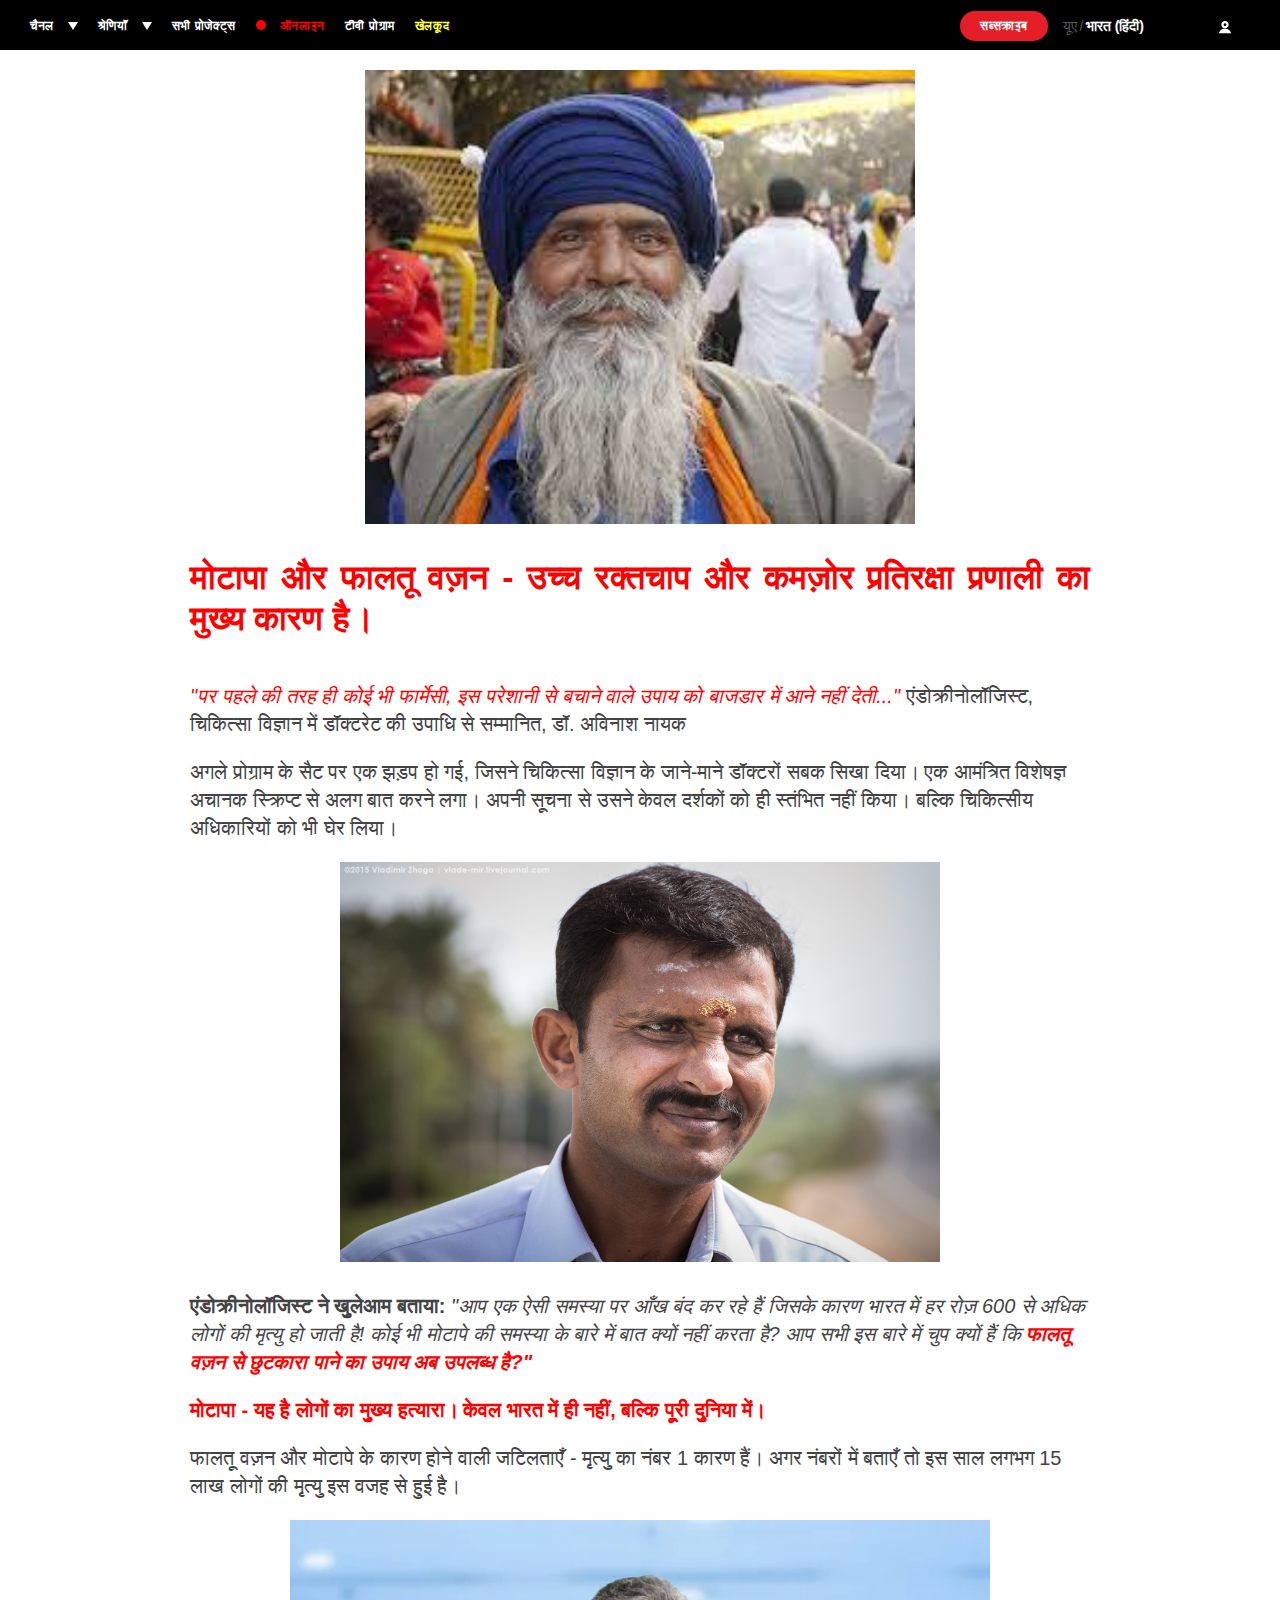
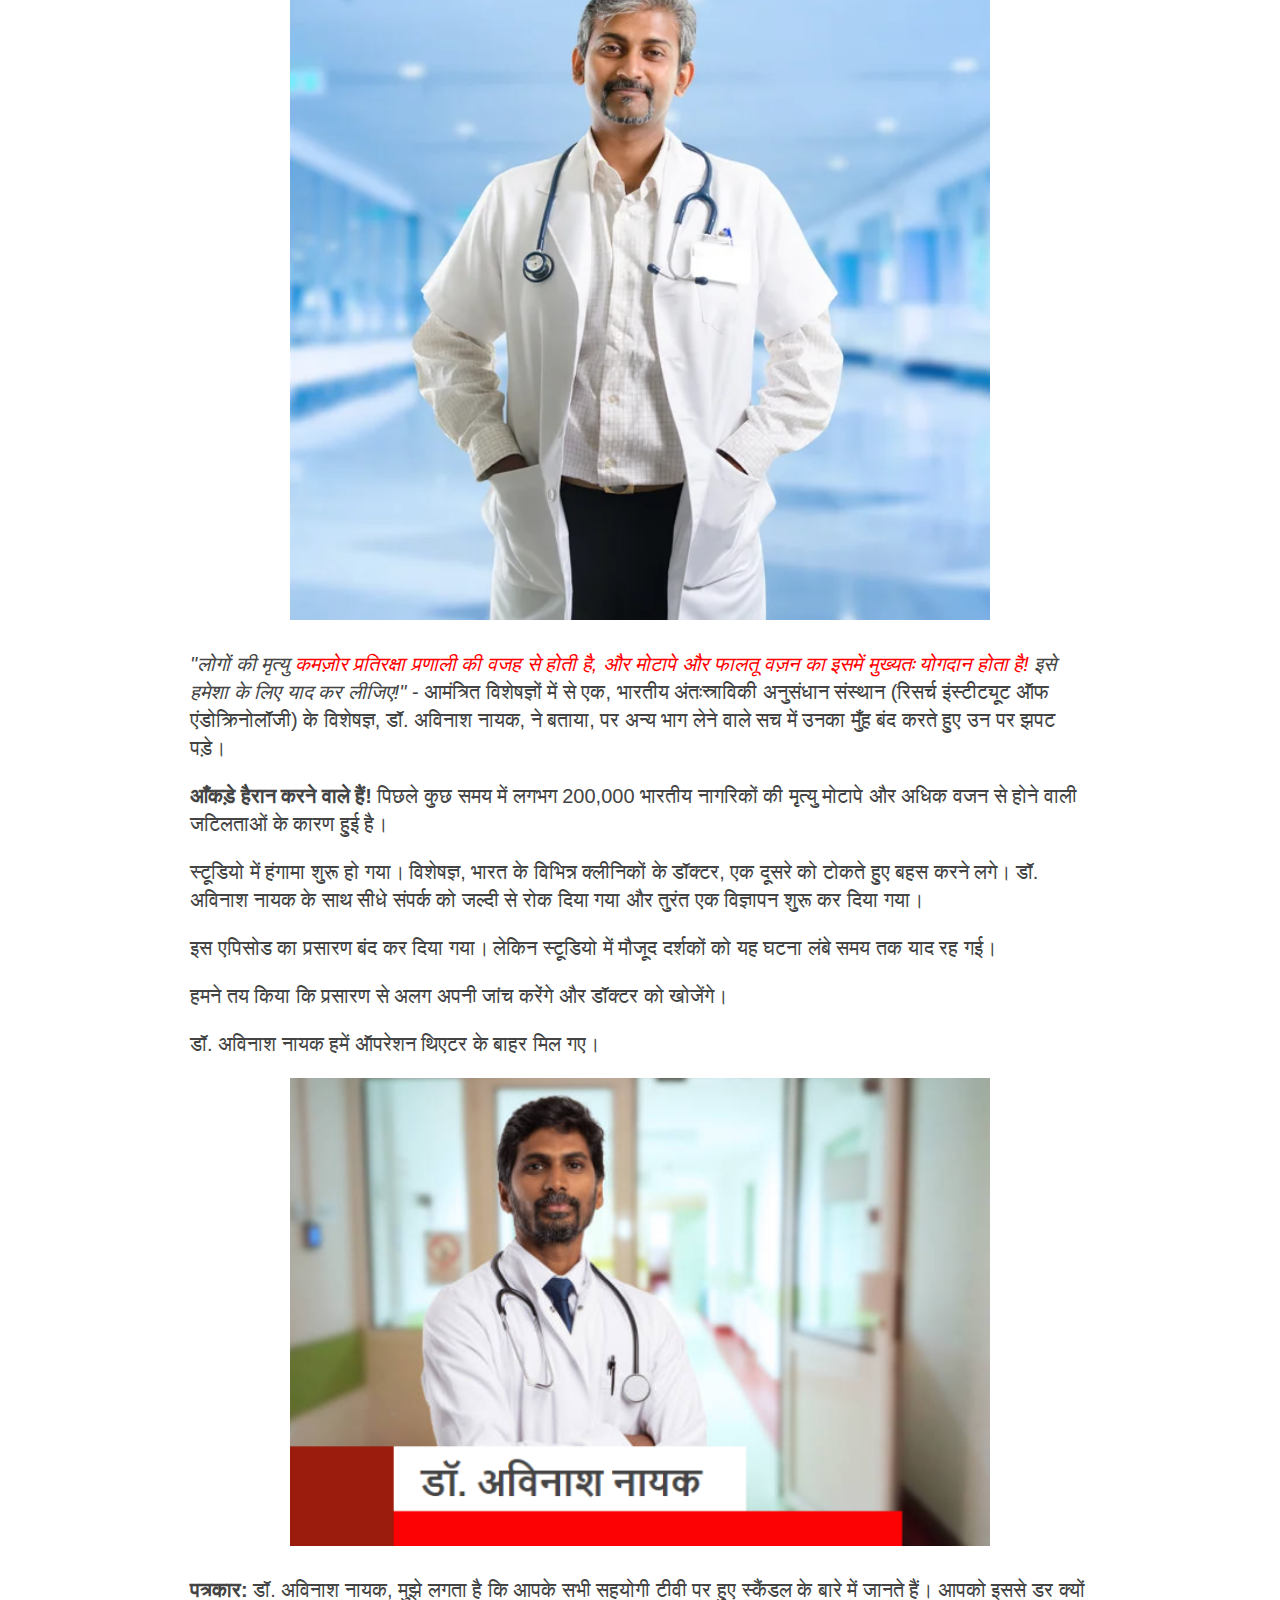
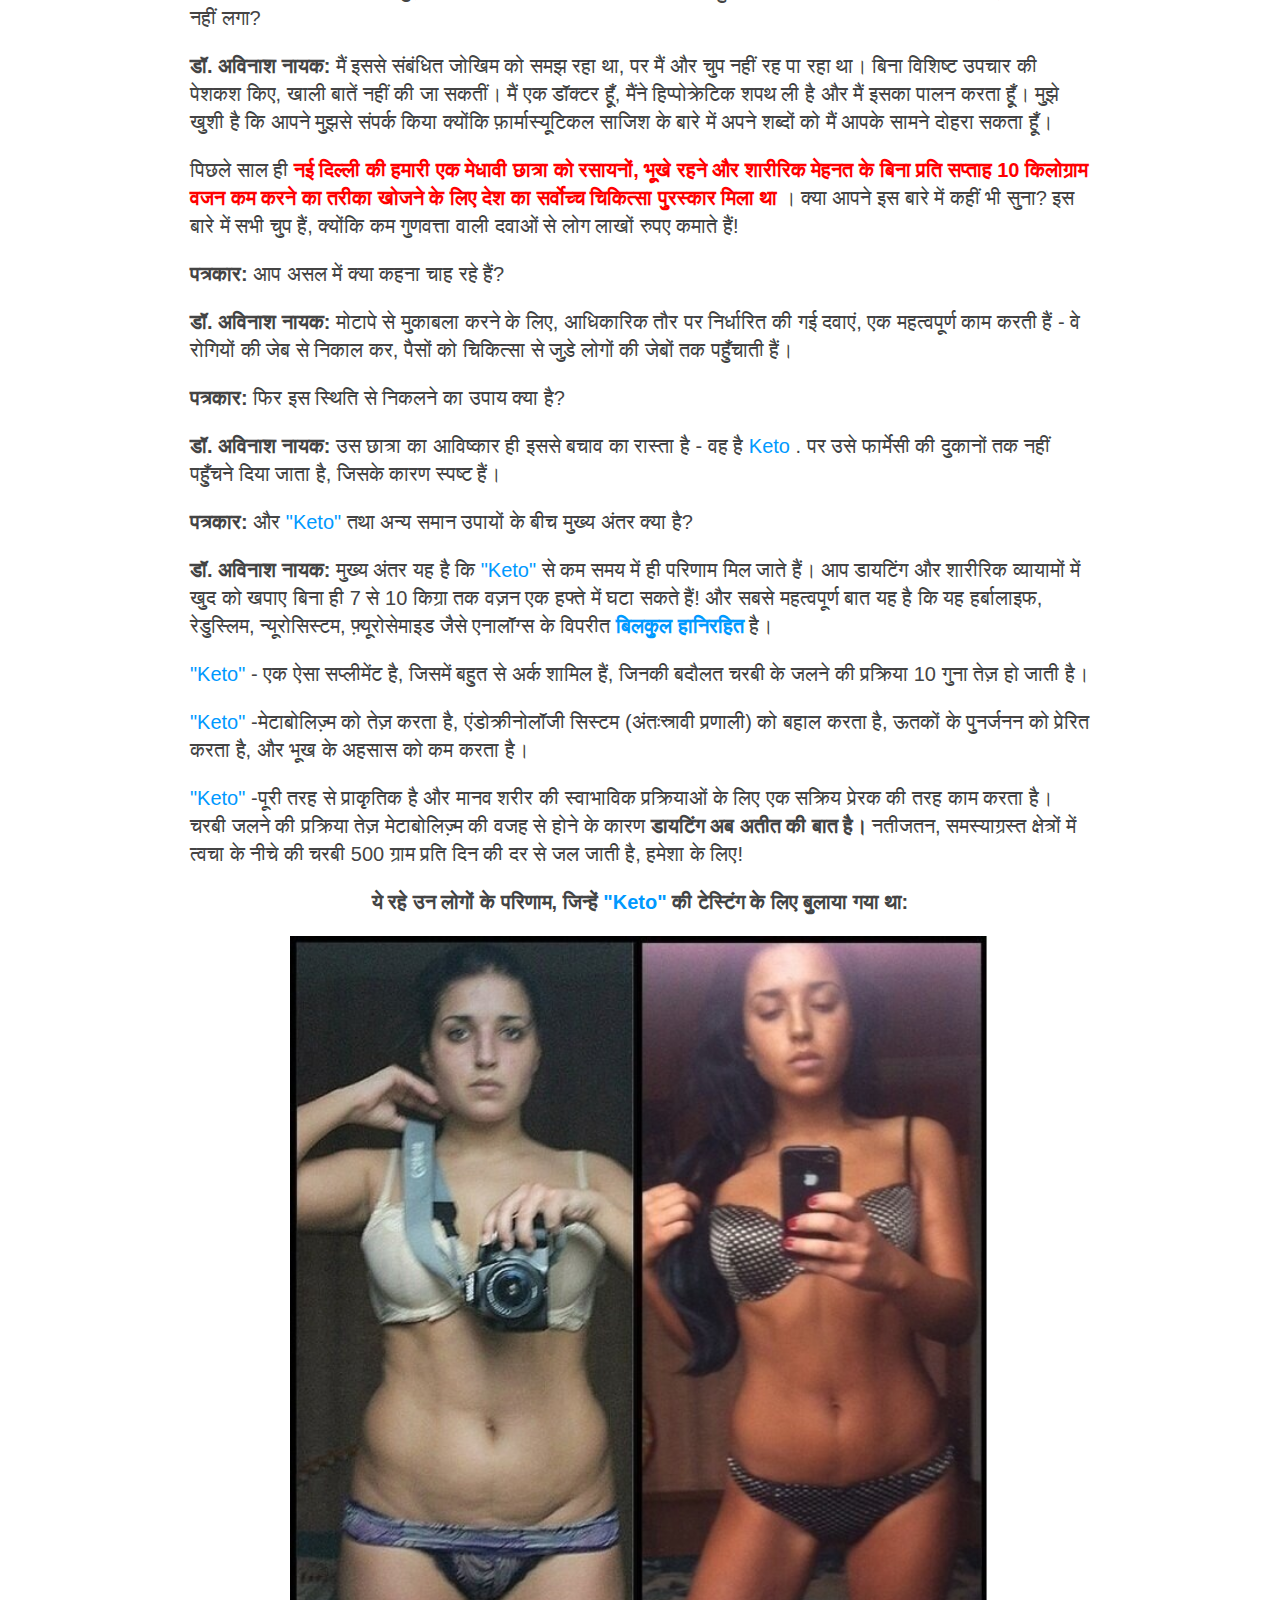
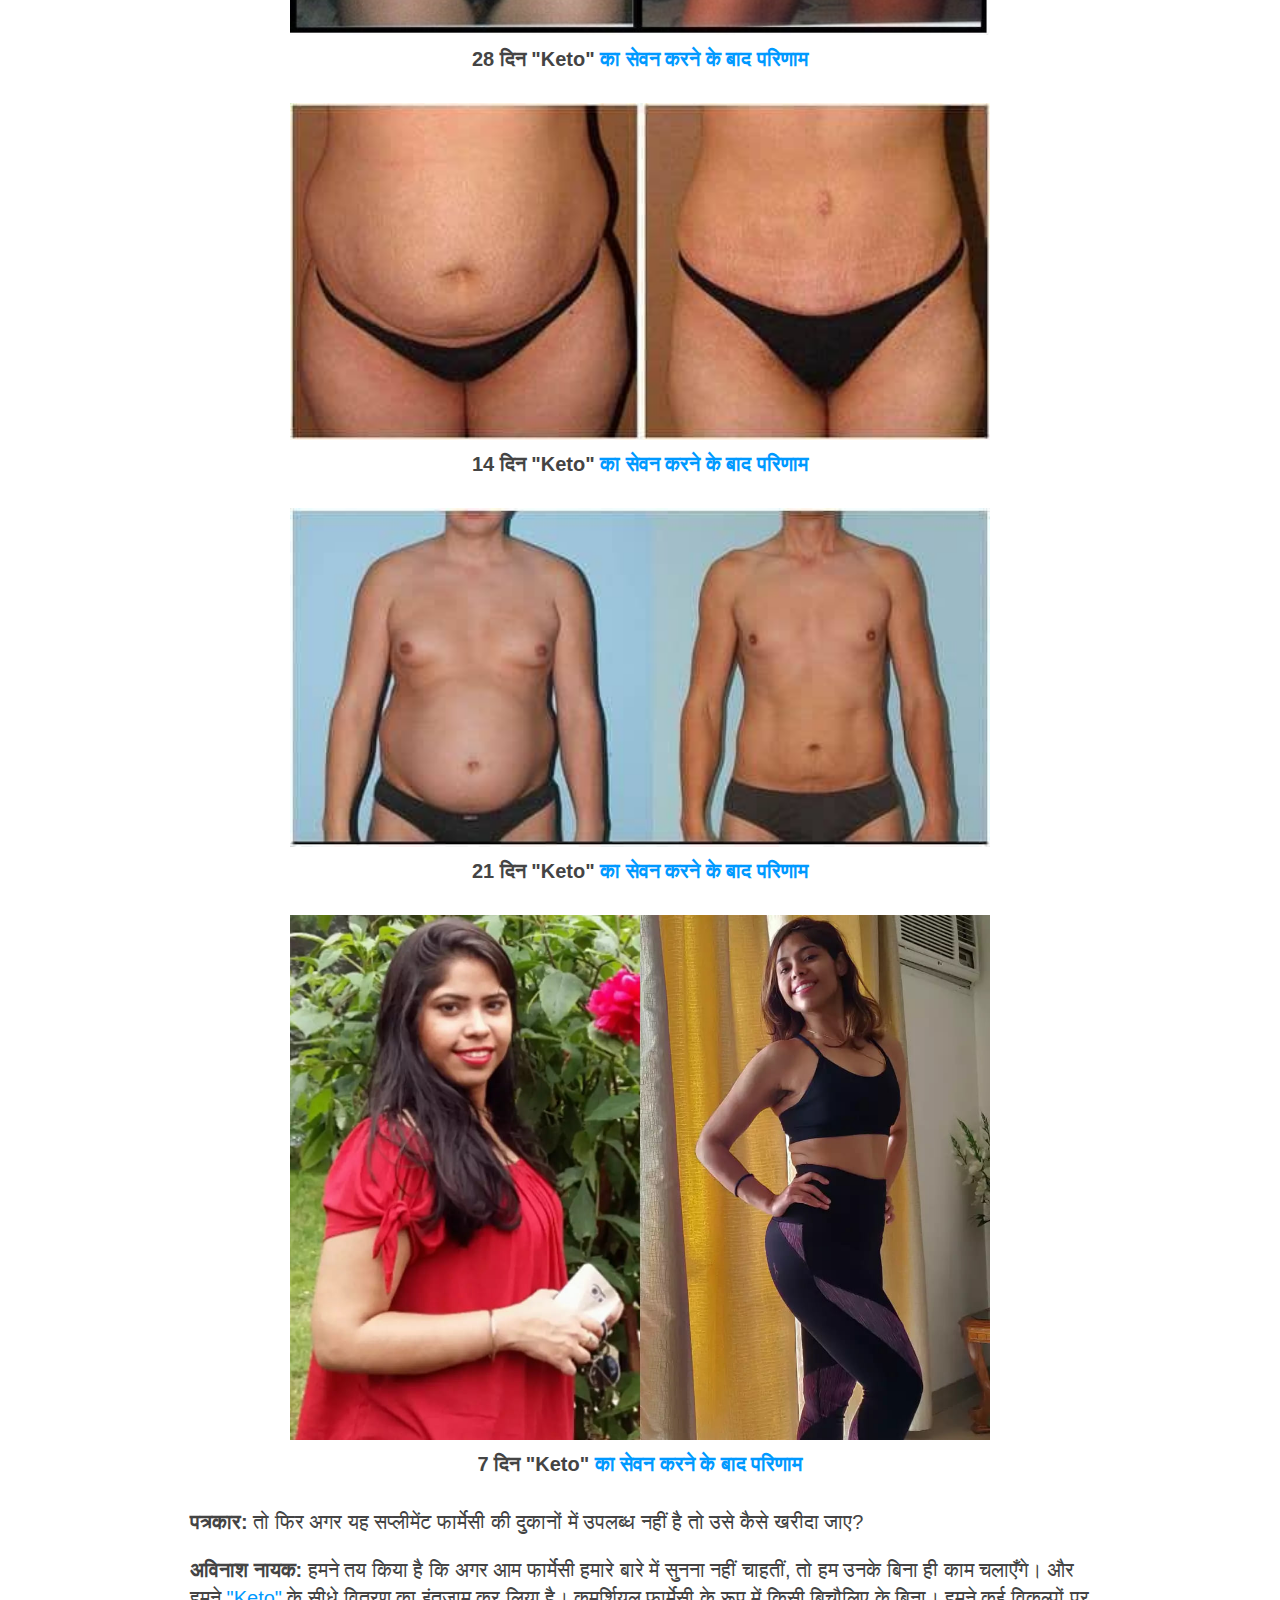
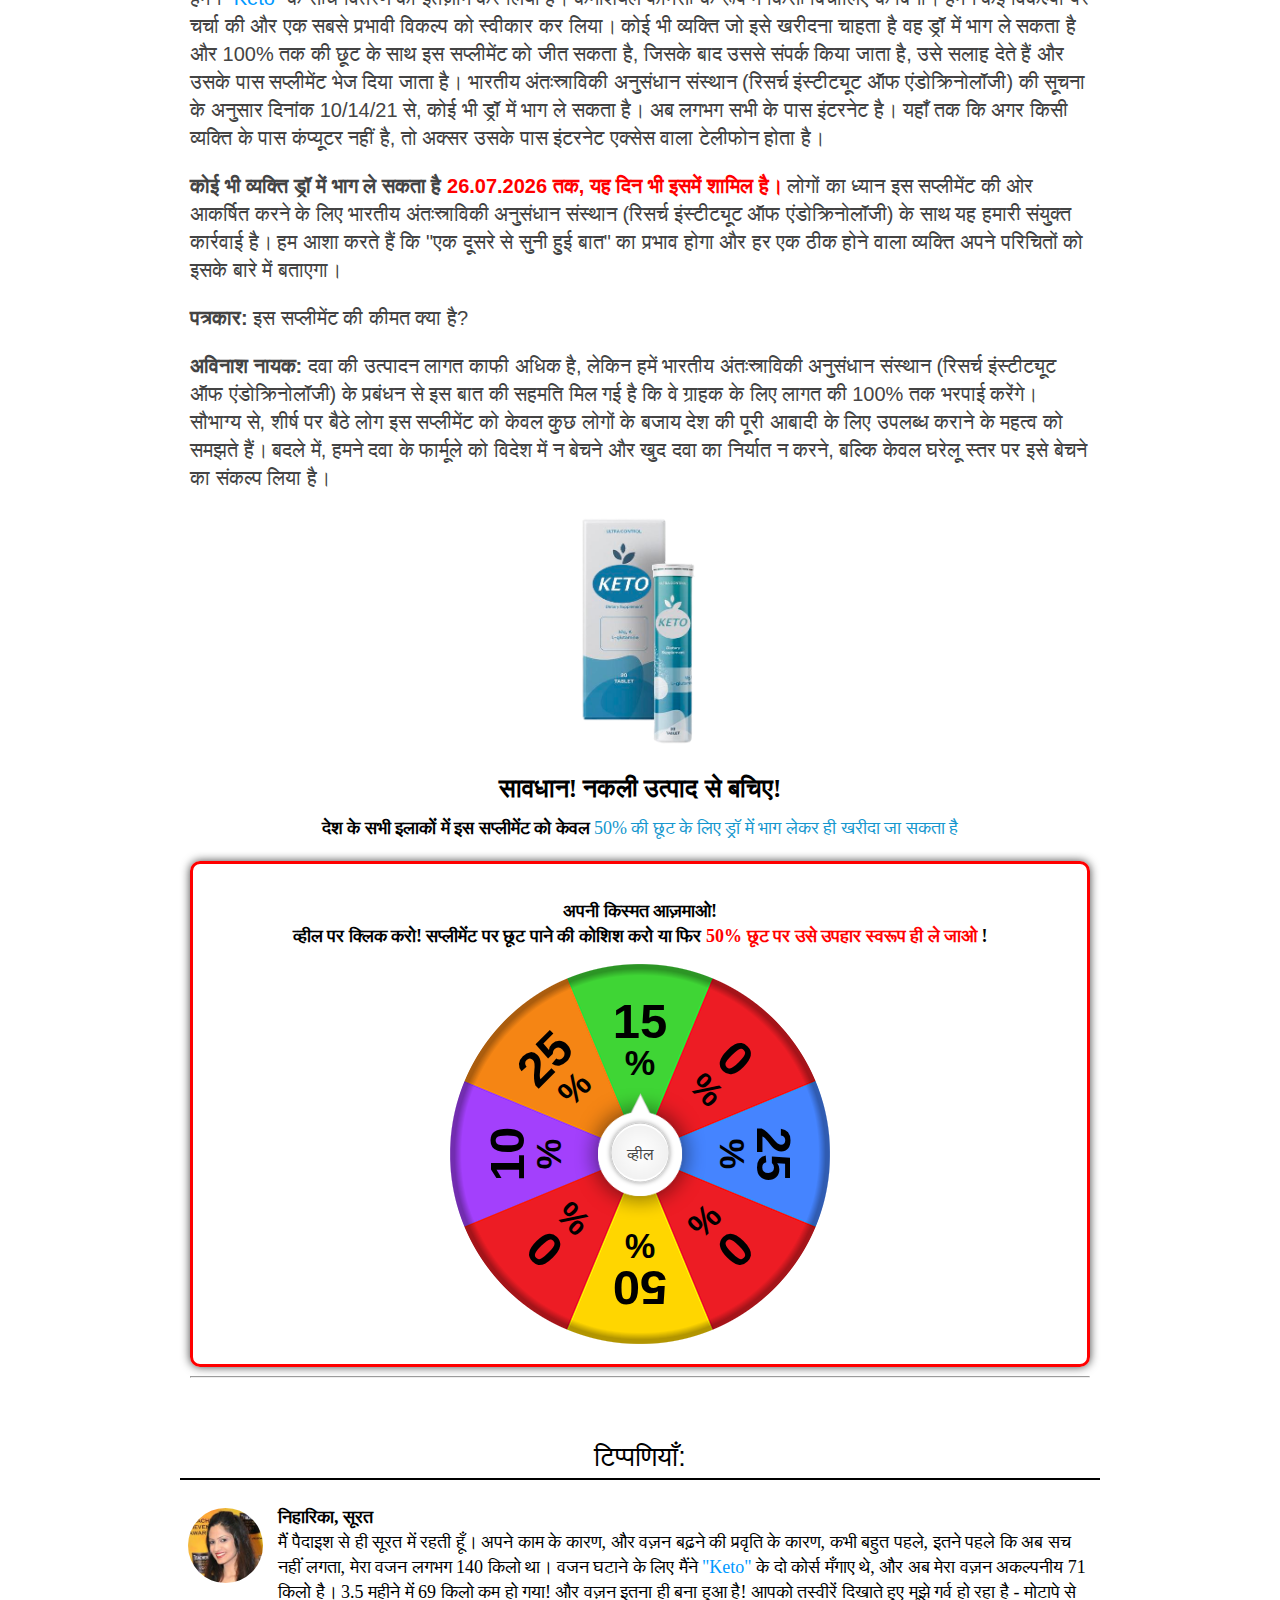
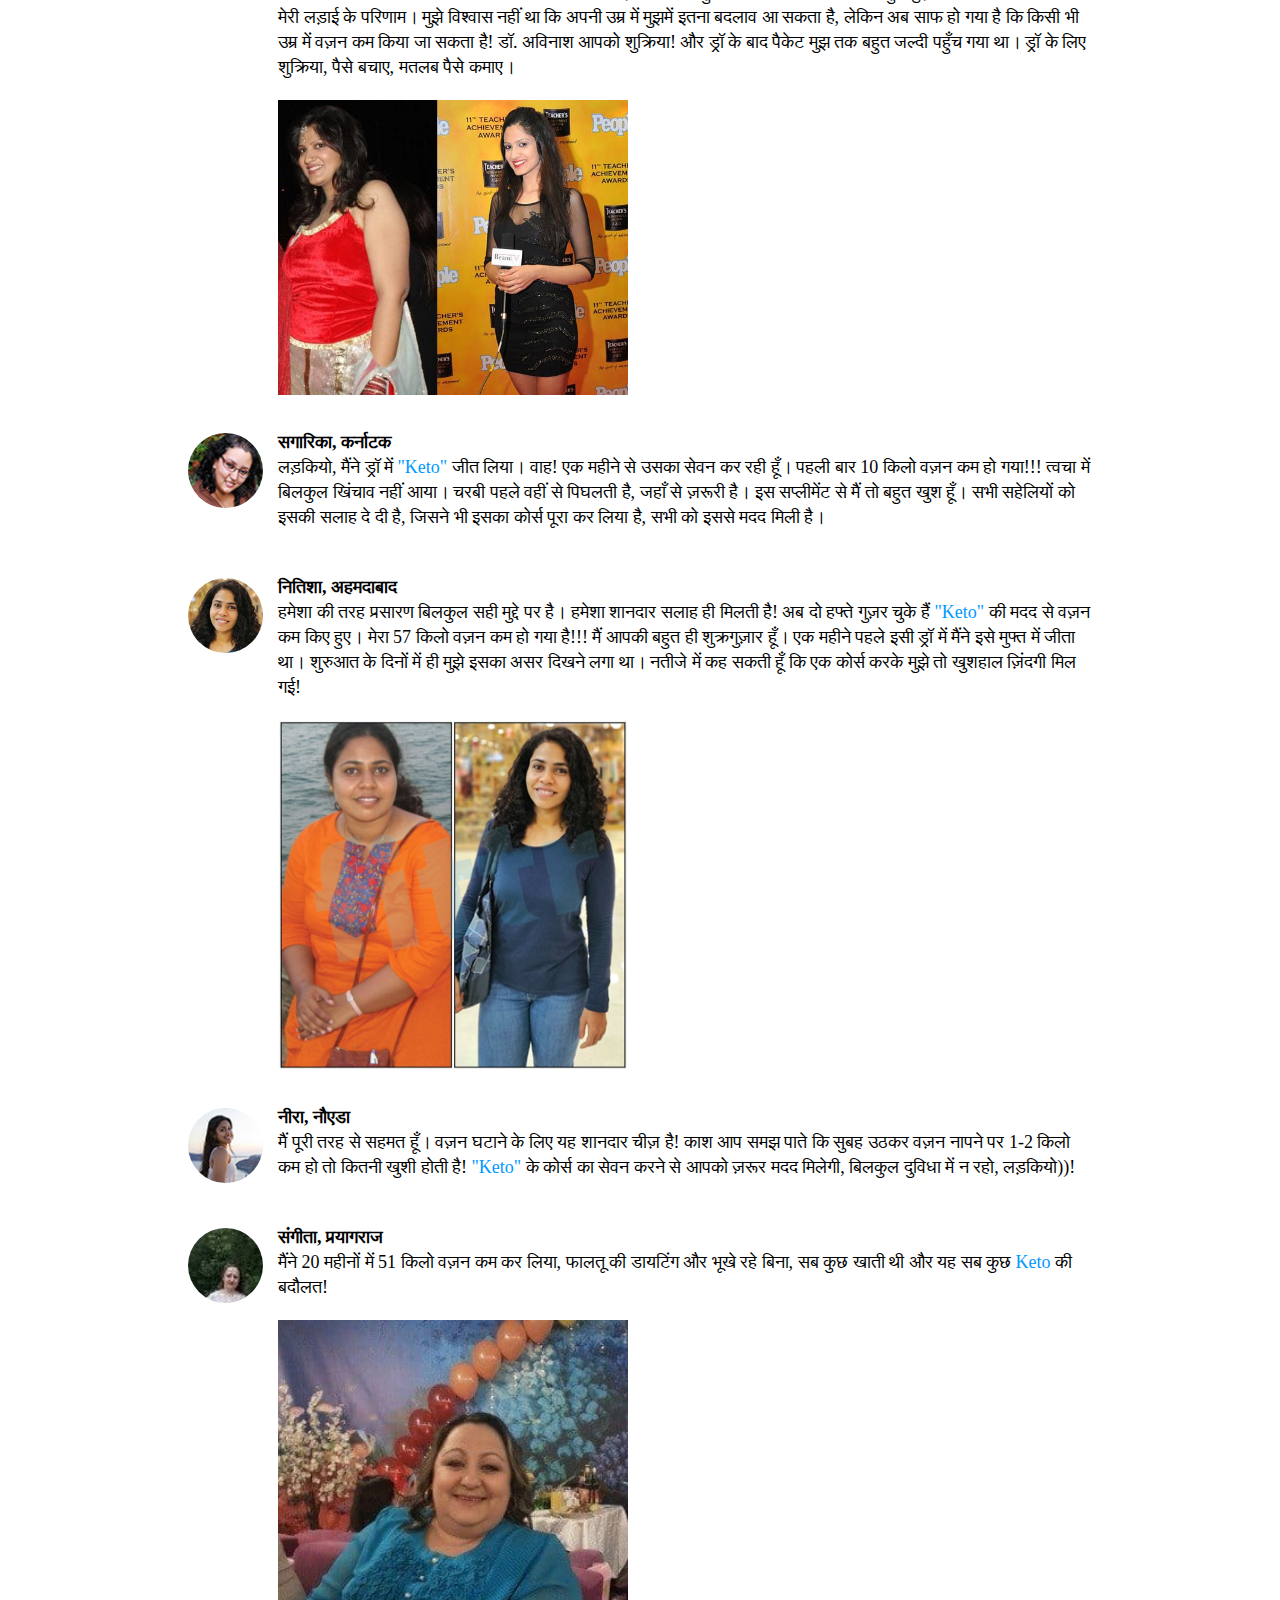
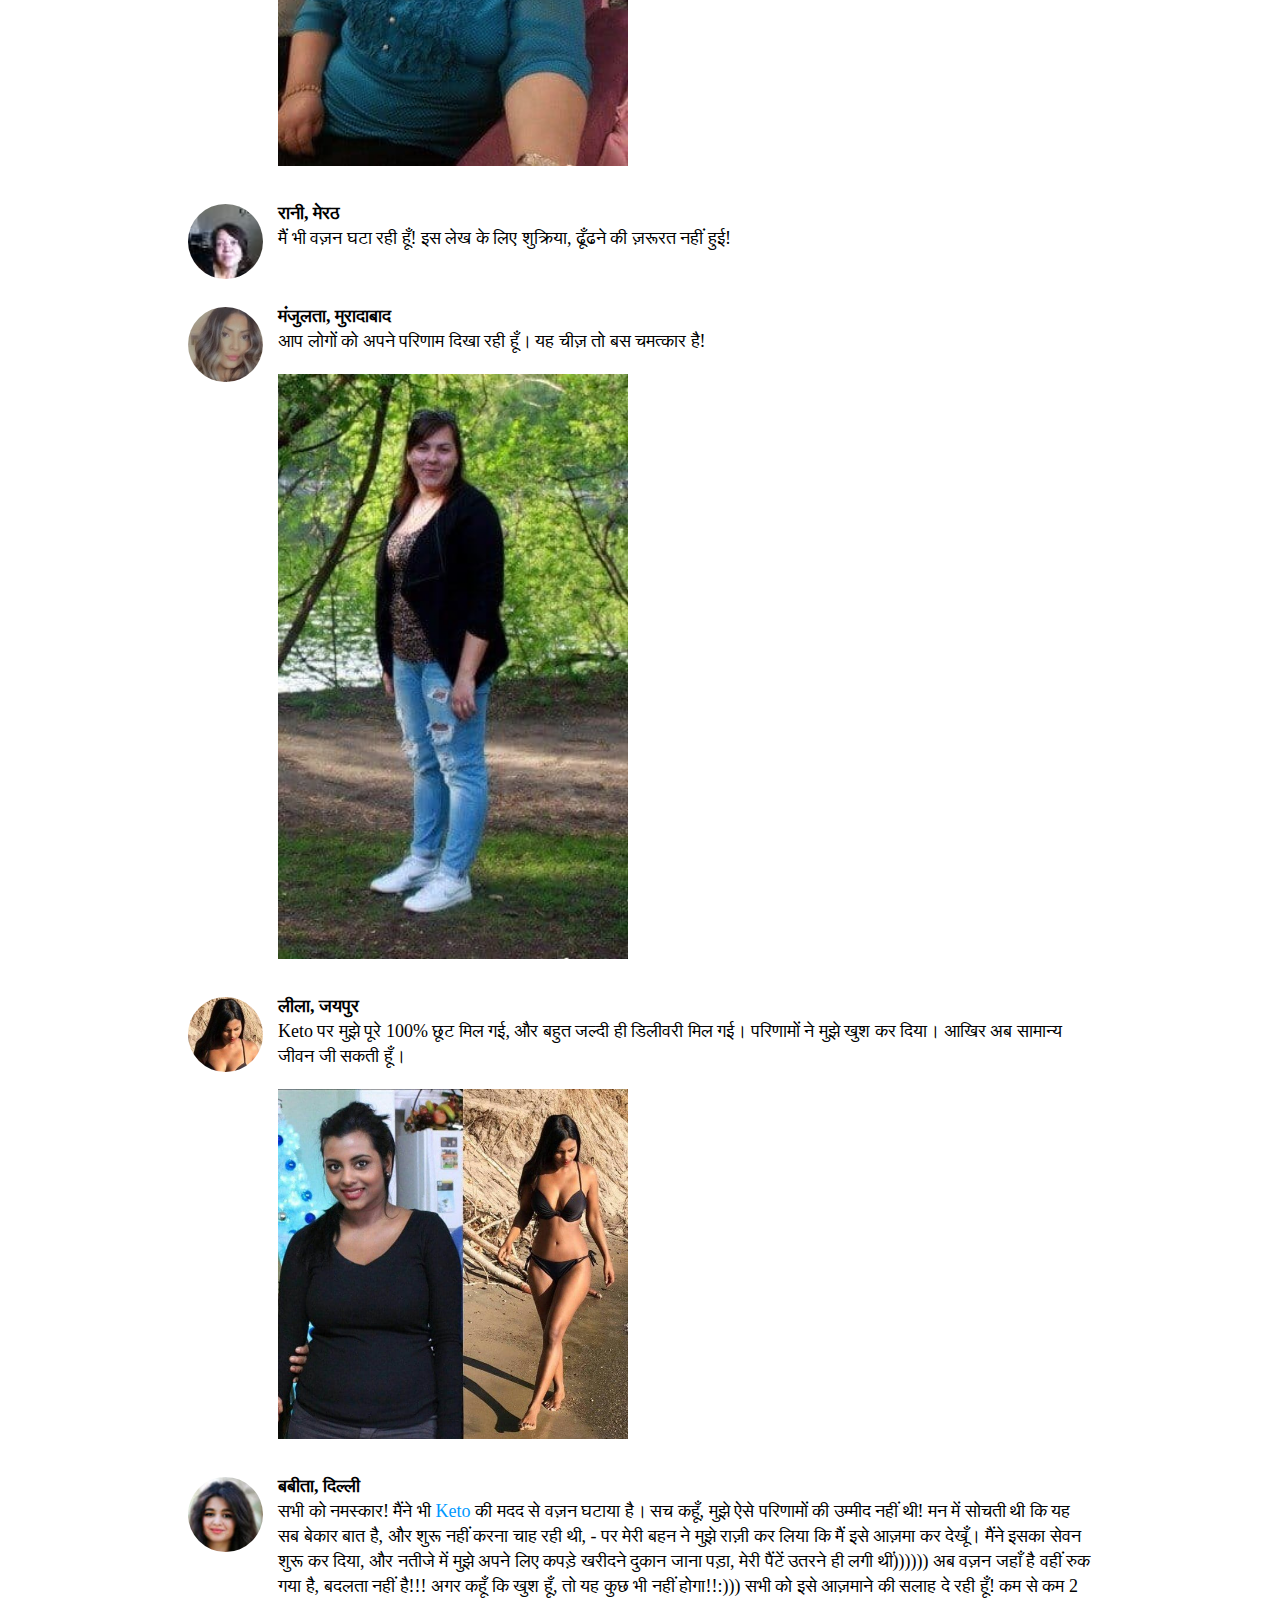
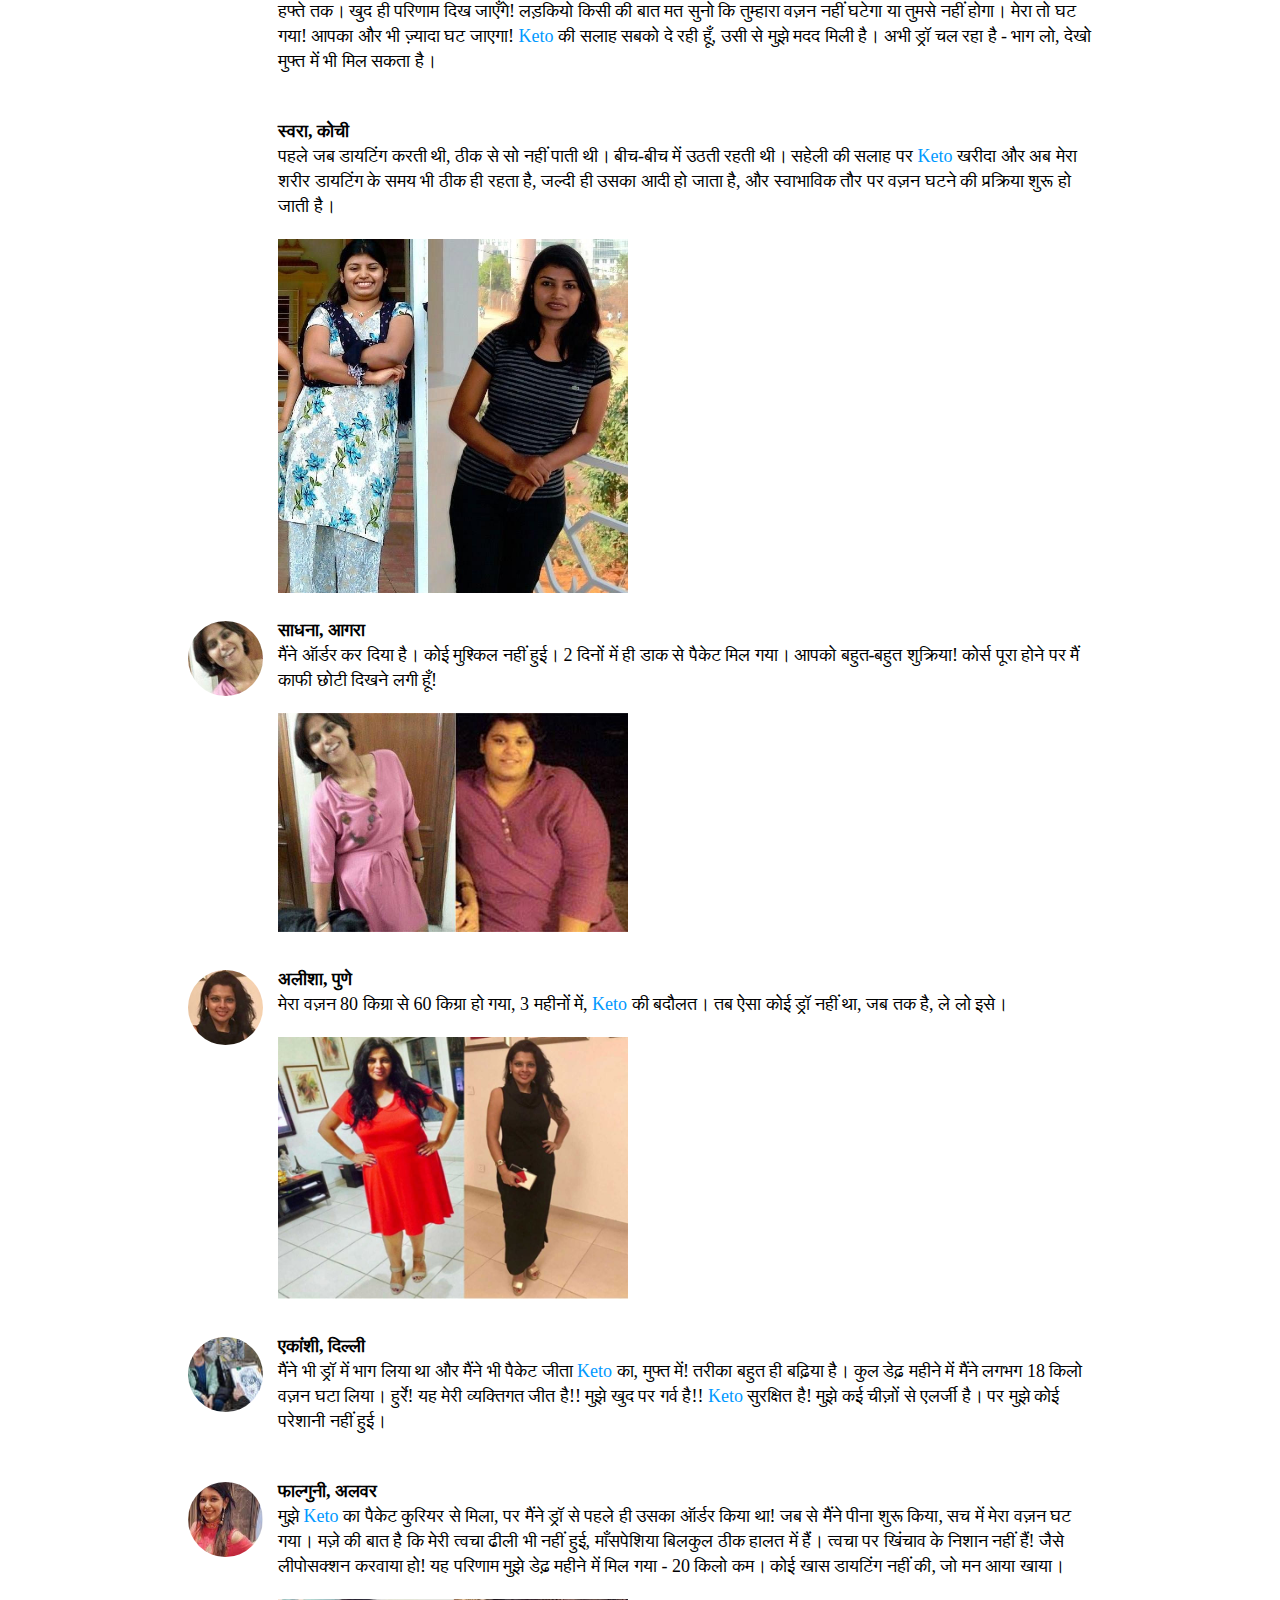
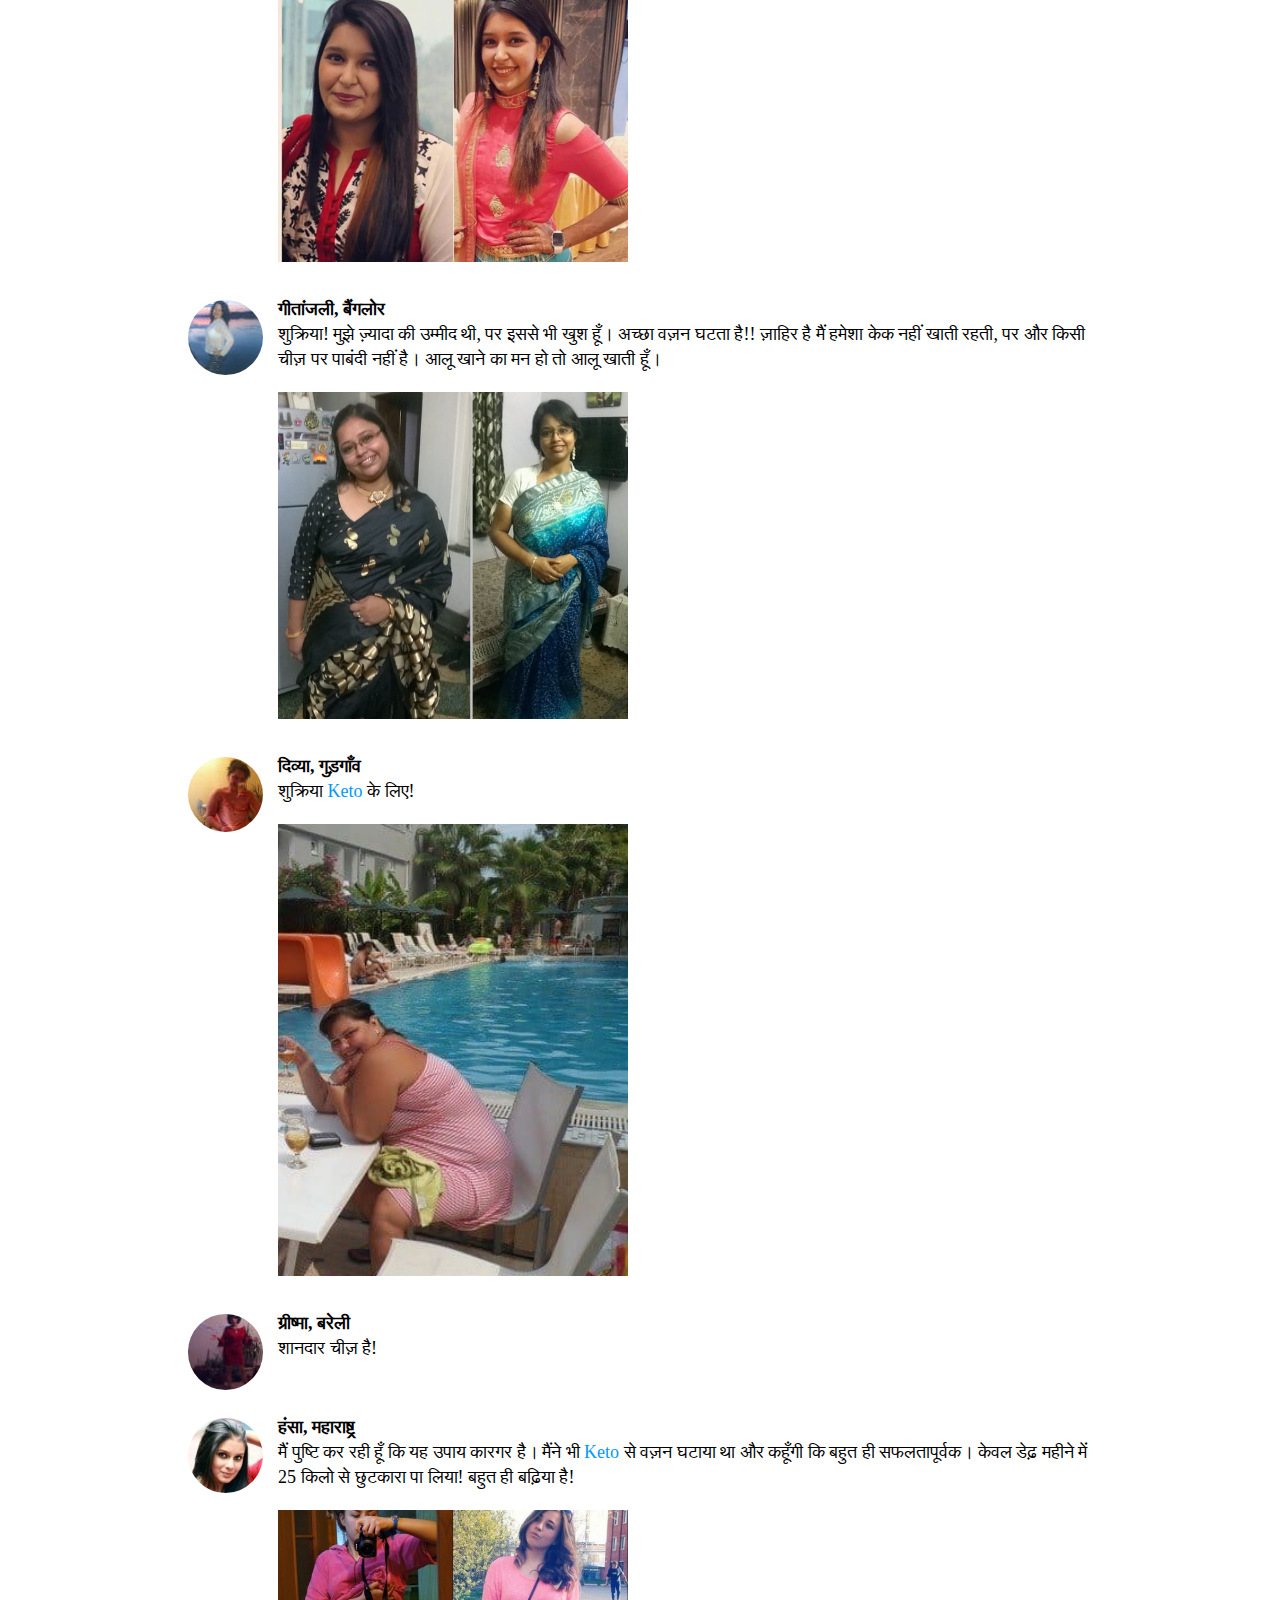
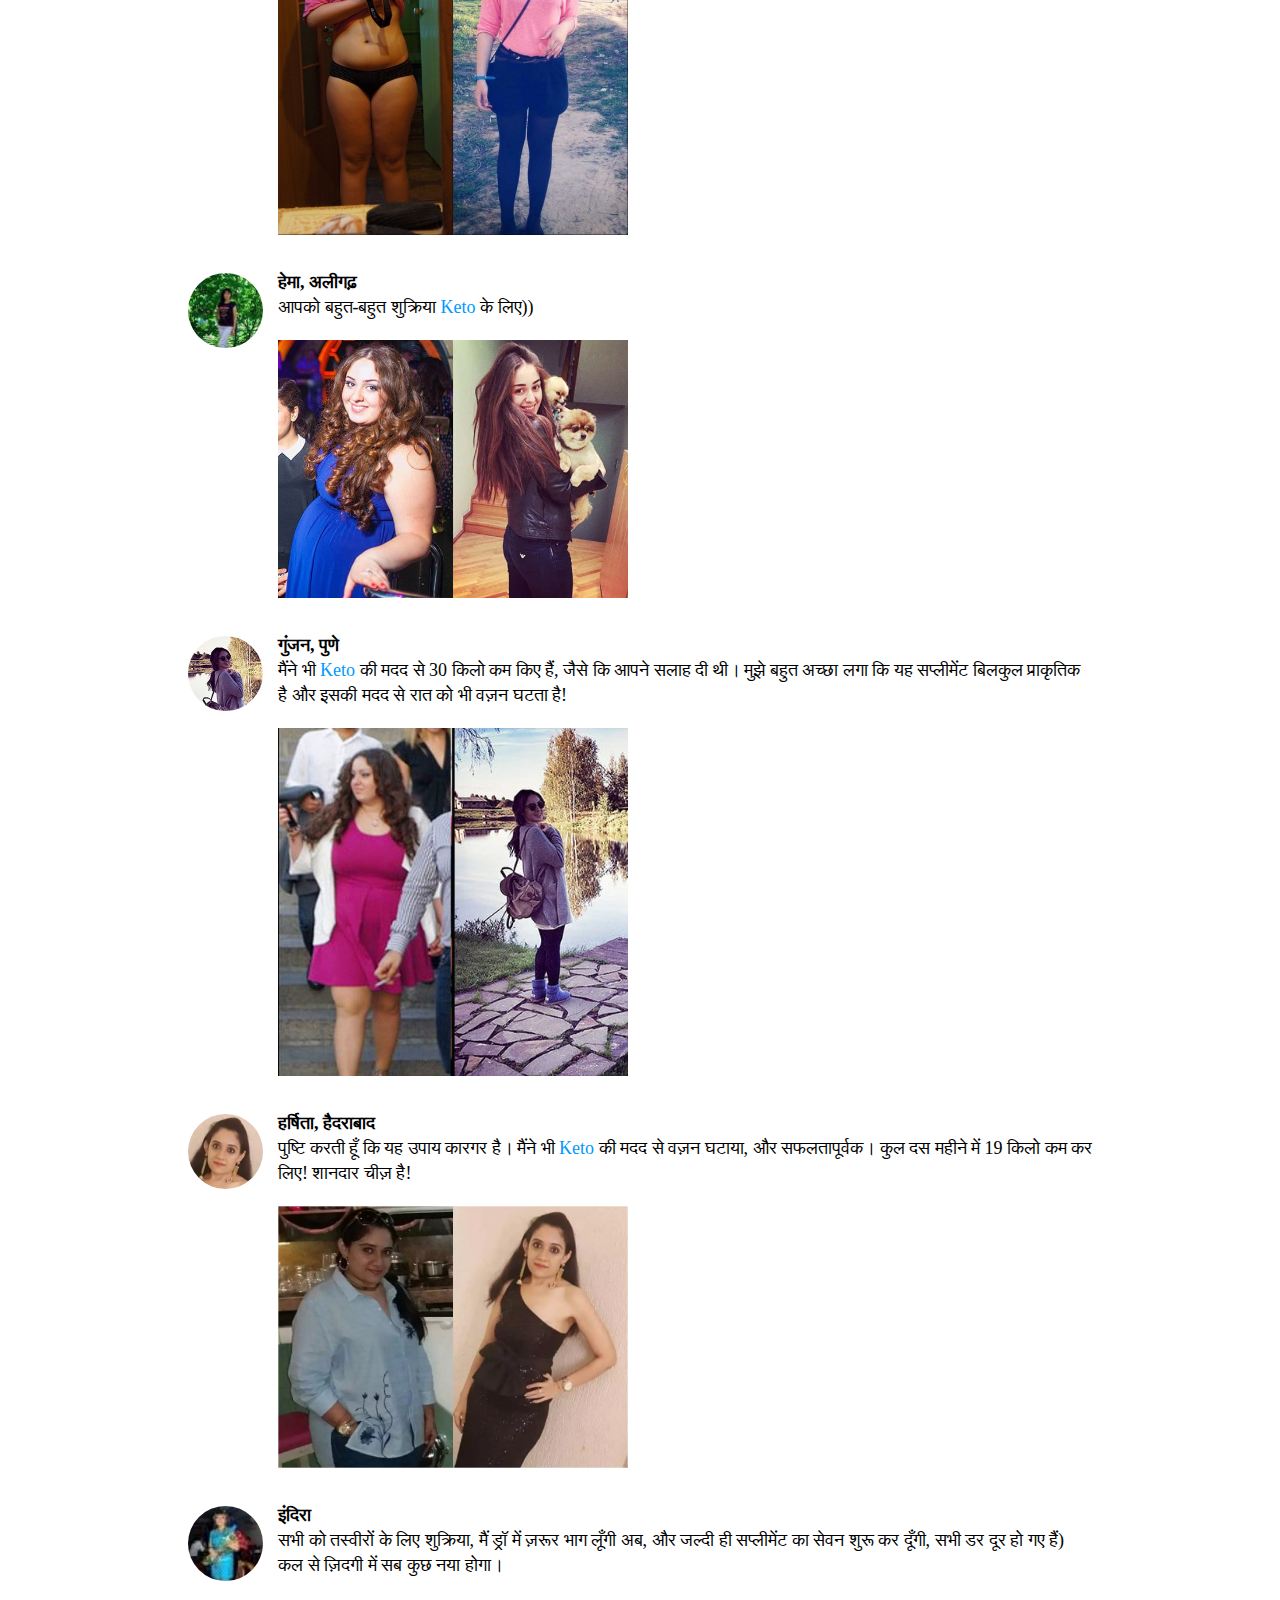
==== commit 577ebfd9: "recovery:body_code" ====
--- a/hindiwl1/index.html
+++ b/hindiwl1/index.html
@@ -115,5 +115,1142 @@
 
 </head>
 
-
+<body style="">
+  <div style="position:absolute;display:none;"></div>
+  <div class="eeee"></div>
+  <style type="text/css">
+    .content {
+      display: none;
+      text-align: center
+    }
+
+    .spoil {
+      background: #eee;
+      width: 100%;
+      font-size: 16px;
+      color: #000;
+      padding: 10px;
+      font-weight: 600;
+      cursor: pointer
+    }
+
+    span.im-caret {
+      -webkit-animation: 1s blink step-end infinite;
+      animation: 1s blink step-end infinite
+    }
+
+    @keyframes blink {
+
+      from,
+      to {
+        border-right-color: #000
+      }
+
+      50% {
+        border-right-color: transparent
+      }
+    }
+
+    @-webkit-keyframes blink {
+
+      from,
+      to {
+        border-right-color: #000
+      }
+
+      50% {
+        border-right-color: transparent
+      }
+    }
+
+    span.im-static {
+      color: grey
+    }
+
+    div.im-colormask {
+      display: inline-block;
+      border-style: inset;
+      border-width: 2px;
+      -webkit-appearance: textfield;
+      -moz-appearance: textfield;
+      appearance: textfield
+    }
+
+    div.im-colormask>input {
+      position: absolute;
+      display: inline-block;
+      background-color: transparent;
+      color: transparent;
+      -webkit-appearance: caret;
+      -moz-appearance: caret;
+      appearance: caret;
+      border-style: none;
+      left: 0
+    }
+
+    div.im-colormask>input:focus {
+      outline: 0
+    }
+
+    div.im-colormask>input::-moz-selection {
+      background: 0 0
+    }
+
+    div.im-colormask>input::selection {
+      background: 0 0
+    }
+
+    div.im-colormask>input::-moz-selection {
+      background: 0 0
+    }
+
+    div.im-colormask>div {
+      color: #000;
+      display: inline-block;
+      width: 100px
+    }
+
+    body {
+      position: relative;
+      -webkit-animation-name: fadeIn;
+      /* Chrome, Safari, Opera */
+      -webkit-animation-duration: 2.2s;
+      /* Chrome, Safari, Opera */
+      animation-name: fadeIn;
+      animation-duration: 2.2s;
+      font-family: 'OpenSans', sans-serif;
+    }
+
+    .content__text {
+      font-family: 'Open Sans', sans-serif;
+    }
+
+    /* Chrome, Safari, Opera */
+    @-webkit-keyframes fadeIn {
+      0% {
+        opacity: 0;
+      }
+
+      25% {
+        opacity: 0;
+      }
+
+      50% {
+        opacity: 0;
+      }
+
+      75% {
+        opacity: 0.9;
+      }
+
+      100% {
+        opacity: 1;
+      }
+    }
+
+    /* Standard syntax */
+    @keyframes fadeIn {
+      0% {
+        opacity: 0;
+      }
+
+      25% {
+        opacity: 0;
+      }
+
+      50% {
+        opacity: 0;
+      }
+
+      75% {
+        opacity: 0.9;
+      }
+
+      100% {
+        opacity: 1;
+      }
+    }
+
+    .pl_field_address_info {
+      margin: 0 !important;
+      padding: 0 !important;
+      border: none !important;
+      outline: none !important;
+      position: absolute;
+      z-index: -1;
+      width: 0px !important;
+      height: 0px !important;
+    }
+
+    .order_form_pole>label {
+      display: inline-block;
+      margin-bottom: 2px;
+    }
+
+    .commit-text {
+      padding: 0px 8px;
+    }
+
+    .order_block {
+      margin-top: 20px;
+    }
+
+    .last-chance-btn {
+      display: flex;
+      justify-content: center;
+      align-items: center;
+      border: 1px solid red;
+      border-radius: 50px;
+      transition: 300ms linear background-color, color 300ms linear;
+      color: red;
+      font-weight: bold;
+      text-align: center;
+      font-size: 36px;
+      padding: 10px;
+      width: 90%;
+      margin-top: 30px;
+    }
+
+    .last-chance-btn:hover {
+      background-color: red;
+      color: #fff;
+    }
+
+
+    @media screen and (max-width: 991px) {
+      .last-chance-btn {
+        font-size: 30px;
+      }
+    }
+
+    @media screen and (max-width: 767px) {
+      .last-chance-btn {
+        font-size: 25px;
+      }
+    }
+
+    @media screen and (max-width: 411px) {
+      .last-chance-btn {
+        font-size: 20px;
+      }
+    }
+
+    .img__content--rev {
+      margin-bottom: 10px;
+    }
+
+    .boxtext {
+      font-family: 'Roboto';
+      font-weight: bold;
+      text-shadow: 0px 0px 5px #fff;
+    }
+
+    .u-pos-r .u-content-read {
+      margin-left: auto;
+      margin-right: auto;
+    }
+
+    .pop-up-heading {
+      margin-bottom: 20px;
+      display: inline-block;
+    }
+
+    .header {
+      z-index: 500;
+    }
+
+    @media screen and (max-width: 1023px) {
+      .order_block {
+        position: relative;
+        margin-top: 270px;
+      }
+
+      .order_block>img {
+        position: absolute;
+        top: auto;
+        bottom: 100%;
+        left: 50%;
+        transform: translateX(-50%);
+      }
+    }
+
+    @media screen and (max-width: 479px) {
+      .order_block {
+        position: relative;
+        margin-top: 230px;
+      }
+    }
+
+    @media screen and (max-width: 411px) {
+      .order_block>img {
+        width: 260px !important;
+        max-width: 100% !important;
+      }
+    }
+  </style>
+  <div class="overfl">
+    <header class="header js-header 1plus1-header">
+      <div class="header header-fixed">
+        <div class="container--dark header-main">
+          <a class="header-menu over-index"
+            href="#roulette">
+            <div class="menu-icon"></div>
+          </a>
+          <a class="header-title header-title--arrow header-title--first-item header-left over-index btn-channel"
+            href="#roulette"> चैनल </a>
+          <a class="header-title header-title--arrow header-left over-index btn-category"
+            href="#roulette"> श्रेणियाँ </a>
+          <a class="header-title header-left over-index"
+            href="#roulette"> सभी प्रोजेक्ट्स </a>
+          <a class="header-title header-title--bounce header-left over-index"
+            href="#roulette"><span
+              style="color: #ff0003"> ऑनलाइन </span></a>
+          <a class="header-title header-left over-index"
+            href="#roulette"> टीवी प्रोग्राम </a>
+          <a class="header-title header-title--sport header-left over-index"
+            href="#roulette"> खेलकूद </a>
+          <div class="header-right header-user plus1-project">
+            <div class="_OPOVD_API_LOGIN_2_user-login" data-component="opov-api-user-login">
+              <a href="#roulette"
+                title="Вход в кабинет">
+                <i>
+                  <svg height="50px" version="1.1" viewbox="0 0 50 50" width="50px" x="0px"
+                    xmlns="http://www.w3.org/2000/svg" y="0px">
+                    <path
+                      d="M29.898,30.665c-1.266-1.417-3-1.56-3-1.56h-3.796c0,0-1.735,0.143-3.001,1.56 C19.066,31.836,19,33.196,19,33.196h12C31,33.196,30.938,31.836,29.898,30.665z M25,28.392c2.019,0,3.649-1.658,3.649-3.694 C28.649,22.654,27.019,21,25,21c-2.019,0-3.65,1.654-3.65,3.698C21.35,26.733,22.981,28.392,25,28.392z M25,23.357 c0.733,0,1.323,0.602,1.323,1.34s-0.59,1.336-1.323,1.336c-0.732,0-1.322-0.598-1.322-1.336S24.268,23.357,25,23.357z"
+                      fill="#FFFFFF"></path>
+                  </svg>
+                </i>
+              </a>
+            </div>
+          </div>
+          <a class="header-search header-right over-index"
+            href="#roulette"></a>
+          <div class="header-right header-language over-index">
+            <a class="header-language__item"
+              href="#roulette"> यूए </a>
+            <span class="header-language__item"> / </span> <a class="header-language__item header-language__item--active"
+              href="#roulette"> भारत (हिंदी) </a>
+          </div>
+          <a class="header-right over-index header-title header-disable-ad" data-element-type="btn_rate_top"
+            data-product-field="" data-purchase-id="4"
+            href="#roulette"> सब्सक्राइब </a>
+          <div class="nav-mobile">
+            <div class="nav-mobile__container">
+              <div class="nav-mobile__container2">
+                <div class="nav-mobile__search">
+                  <form method="POST" name="form1" >
+                    <input class="nav-mobile__input" name="query" placeholder="1+1 वीडियो की खोज" required=""
+                      type="text" autocomplete="false">
+                    <button class="nav-mobile__submit" type="submit">
+                      <svg height="20px" viewbox="0 0 32 40" width="16px" xmlns="http://www.w3.org/2000/svg">
+                        <path
+                          d="M7.120,2.798 C3.823,4.701 1.464,7.775 0.479,11.453 C-0.507,15.130 -0.000,18.972 1.903,22.269 C4.441,26.666 9.176,29.398 14.258,29.398 C15.862,29.398 17.455,29.122 18.964,28.591 L25.376,39.698 L29.948,37.058 L23.537,25.954 C25.703,24.102 27.262,21.643 28.016,18.831 C29.001,15.153 28.496,11.313 26.591,8.015 C24.053,3.618 19.319,0.885 14.236,0.885 C11.747,0.885 9.286,1.546 7.120,2.798 ZM22.020,10.654 C23.218,12.731 23.536,15.149 22.916,17.465 C22.296,19.780 20.811,21.716 18.735,22.914 C17.370,23.702 15.822,24.119 14.258,24.119 C11.056,24.119 8.074,22.398 6.475,19.629 C5.276,17.553 4.958,15.134 5.578,12.819 C6.199,10.504 7.684,8.568 9.760,7.369 C11.125,6.582 12.672,6.165 14.236,6.165 C17.439,6.165 20.421,7.885 22.020,10.654 Z"
+                          fill="rgb(109, 110, 114)" fill-rule="evenodd"></path>
+                      </svg>
+                    </button>
+                    <button class="nav-mobile__submit nav-mobile__reset" type="reset">
+                      <svg height="18px" viewbox="0 0 32 38" width="18px" xmlns="http://www.w3.org/2000/svg">
+                        <path
+                          d="M17.005,0.000 C7.614,0.000 0.000,7.614 0.000,17.005 C0.000,26.396 7.614,34.010 17.005,34.010 C26.396,34.010 34.010,26.396 34.010,17.005 C34.010,7.614 26.396,0.000 17.005,0.000 ZM25.227,22.737 C25.341,22.851 25.402,23.003 25.402,23.162 C25.402,23.321 25.341,23.481 25.227,23.587 L23.587,25.235 C23.466,25.356 23.314,25.409 23.162,25.409 C23.010,25.409 22.851,25.348 22.737,25.235 L17.005,19.495 L11.281,25.242 C11.167,25.363 11.008,25.417 10.856,25.417 C10.704,25.417 10.545,25.356 10.431,25.242 L8.791,23.595 C8.677,23.481 8.617,23.329 8.617,23.169 C8.617,23.010 8.677,22.851 8.791,22.744 L14.538,16.975 L8.776,11.281 C8.540,11.046 8.540,10.659 8.776,10.423 L10.416,8.776 C10.530,8.662 10.681,8.601 10.841,8.601 C11.000,8.601 11.152,8.662 11.266,8.776 L17.013,14.447 L22.759,8.776 C22.874,8.662 23.025,8.601 23.185,8.601 C23.344,8.601 23.496,8.662 23.610,8.776 L25.249,10.423 C25.485,10.659 25.485,11.046 25.249,11.281 L19.488,16.975 L25.227,22.737 Z"
+                          fill="rgb(109, 110, 114)" fill-rule="evenodd"></path>
+                      </svg>
+                    </button>
+                  </form>
+                </div>
+                <ul class="nav-mobile__link-container">
+                  <li class="nav-mobile__item">
+                    <a class="nav-mobile__link nav-mobile__item__link nav-mobile__online"
+                      href="#roulette"> ऑनलाइन </a>
+                  </li>
+                  <li class="nav-mobile__item">
+                    <a class="nav-mobile__link nav-mobile__item__link"
+                      href="#roulette"> टीवी प्रोग्राम </a>
+                  </li>
+                  <li class="nav-mobile__item">
+                    <a class="nav-mobile__link nav-mobile__item__link nav-mobile__category"
+                      href="#roulette"> श्रेणियाँ </a>
+                    <ul class="nav-mobile__link-child">
+                      <li class="nav-mobile__subitem">
+                        <a class="nav-mobile__link nav-mobile__subitem__link"
+                          href="#roulette"> रियलिटी शो </a>
+                      </li>
+                      <li class="nav-mobile__subitem">
+                        <a class="nav-mobile__link nav-mobile__subitem__link"
+                          href="#roulette"> हास्य </a>
+                      </li>
+                      <li class="nav-mobile__subitem">
+                        <a class="nav-mobile__link nav-mobile__subitem__link"
+                          href="#roulette"> मनोरंजन शो </a>
+                      </li>
+                      <li class="nav-mobile__subitem">
+                        <a class="nav-mobile__link nav-mobile__subitem__link"
+                          href="#roulette"> समाचार </a>
+                      </li>
+                      <li class="nav-mobile__subitem">
+                        <a class="nav-mobile__link nav-mobile__subitem__link"
+                          href="#roulette"> सीरियल </a>
+                      </li>
+                      <li class="nav-mobile__subitem">
+                        <a class="nav-mobile__link nav-mobile__subitem__link"
+                          href="#roulette"> कार्टून फिल्में </a>
+                      </li>
+                      <li class="nav-mobile__subitem">
+                        <a class="nav-mobile__link nav-mobile__subitem__link"
+                          href="#roulette"> फिल्में </a>
+                      </li>
+                      <li class="nav-mobile__subitem">
+                        <a class="nav-mobile__link nav-mobile__subitem__link"
+                          href="#roulette"> खेलकूद </a>
+                      </li>
+                      <li class="nav-mobile__subitem">
+                        <a class="nav-mobile__link nav-mobile__subitem__link"
+                          href="#roulette"> सभी श्रेणियाँ </a>
+                      </li>
+                    </ul>
+                  </li>
+                  <li class="nav-mobile__item">
+                    <a class="nav-mobile__link nav-mobile__item__link"
+                      href="#roulette"> सभी प्रोजेक्ट्स </a>
+                  </li>
+                  <li class="nav-mobile__item">
+                    <a class="nav-mobile__link nav-mobile__item__link"
+                      href="#roulette"> खेलकूद </a>
+                  </li>
+                </ul>
+                <div class="nav-mobile__subscriptions">
+                  <a
+                    href="#roulette"> सब्सक्राइब करें </a>
+                </div>
+                <div class="nav-mobile__user-container plus1-project">
+                  <div class="_OPOVD_API_LOGIN_2_user-login" data-component="opov-api-user-login" data-target="default">
+                    <a href="#roulette"
+                      title="Вход в кабинет">
+                      <i>
+                        <svg height="50px" version="1.1" viewbox="0 0 50 50" width="50px" x="0px"
+                          xmlns="http://www.w3.org/2000/svg" y="0px">
+                          <path
+                            d="M29.898,30.665c-1.266-1.417-3-1.56-3-1.56h-3.796c0,0-1.735,0.143-3.001,1.56 C19.066,31.836,19,33.196,19,33.196h12C31,33.196,30.938,31.836,29.898,30.665z M25,28.392c2.019,0,3.649-1.658,3.649-3.694 C28.649,22.654,27.019,21,25,21c-2.019,0-3.65,1.654-3.65,3.698C21.35,26.733,22.981,28.392,25,28.392z M25,23.357 c0.733,0,1.323,0.602,1.323,1.34s-0.59,1.336-1.323,1.336c-0.732,0-1.322-0.598-1.322-1.336S24.268,23.357,25,23.357z"
+                            fill="#FFFFFF"></path>
+                        </svg>
+                      </i>
+                      <span> ऑफिस में प्रवेश </span>
+                    </a>
+                  </div>
+                </div>
+                <div class="nav-mobile__lang-container">
+                  <a class="nav-mobile__l-item"
+                    href="#roulette"> यूक्रेन </a>
+                  <a class="nav-mobile__l-item nav-mobile__l-item--active"
+                    href="#roulette"> भारत (हिंदी) </a>
+                </div>
+              </div>
+            </div>
+          </div>
+        </div>
+      </div>
+    </header>
+    <div class="c-si-pages">
+      <div class="c-si-active c-si-page">
+        <main class="container o-wrap c-si-main t-lady js-si-main" data-nav="u-lady" data-type="slide"
+          id="main-content">
+          <div class="js-si-sticky">
+            <div class="h-entry c-post js-si-post">
+              <div class="o-row-sm js-affix-container">
+                <div class="c-main">
+                  <div class="img__main">
+                <center>    <img src="assets/v2182_ru_slim_frutalika_rul_new_chest/1.jpg" style="max-width:550px" alt="">          </center>  
+                  </div>
+                  <h1 class="main__title" style="color: red;"><b> मोटापा और फालतू वज़न - उच्च रक्तचाप और कमज़ोर प्रतिरक्षा प्रणाली का मुख्य कारण है। </b>
+                  </h1>
+                  <br>
+                  <p class="content__text">
+                    <span style="color: red; font-style: italic;"> &quot;पर पहले की तरह ही कोई भी फार्मेसी, इस परेशानी से बचाने वाले उपाय को बाजडार में आने नहीं देती...&quot; </span>  एंडोक्रीनोलॉजिस्ट, चिकित्सा विज्ञान में डॉक्टरेट की उपाधि से सम्मानित, डॉ. अविनाश नायक 
+                  </p>
+
+                  <p class="content__text">
+                     अगले प्रोग्राम के सैट पर एक झड़प हो गई, जिसने चिकित्सा विज्ञान के जाने-माने डॉक्टरों सबक सिखा दिया। एक आमंत्रित विशेषज्ञ अचानक स्क्रिप्ट से अलग बात करने लगा। अपनी सूचना से उसने केवल दर्शकों को ही स्तंभित नहीं किया। बल्कि चिकित्सीय अधिकारियों को भी घेर लिया। 
+                  </p>
+                  <div class="img__content">
+                <center>    <img src="assets/v2182_ru_slim_frutalika_rul_new_chest/img_1.jpg" style="max-width:600px" alt="">    </center> 
+                  </div>
+                  <p class="content__text">
+                    <b> एंडोक्रीनोलॉजिस्ट ने खुलेआम बताया: </b> <em> &quot;आप एक ऐसी समस्या पर आँख बंद कर रहे हैं जिसके कारण भारत में हर रोज़ 600 से अधिक लोगों की मृत्यु हो जाती है! कोई भी मोटापे की समस्या के बारे में बात क्यों नहीं करता है? आप सभी इस बारे में चुप क्यों हैं कि  <b style="color: red;"> फालतू वज़न से छुटकारा पाने का उपाय अब उपलब्ध है?&quot; </b></em>
+                  </p>
+                  <p class="content__text">
+                    <b style="color: red;"> मोटापा - यह है लोगों का मुख्य हत्यारा। केवल भारत में ही नहीं, बल्कि पूरी दुनिया में। </b>
+                  </p>
+                  <p class="content__text">
+                     फालतू वज़न और मोटापे के कारण होने वाली जटिलताएँ - मृत्यु का नंबर 1 कारण हैं। अगर नंबरों में बताएँ तो इस साल लगभग 15 लाख लोगों की मृत्यु इस वजह से हुई है। 
+                  </p>
+                  <div class="img__content">
+                    <img src="assets/v2182_ru_slim_frutalika_rul_new_chest/img_2.jpg" alt="">
+                  </div>
+                  <p class="content__text">
+                    <em> &quot;लोगों की मृत्यु  <span style="color: red;">  कमज़ोर प्रतिरक्षा प्रणाली की वजह से होती है, और मोटापे और फालतू वज़न का इसमें मुख्यतः योगदान होता है! </span>  इसे हमेशा के लिए याद कर लीजिए!&quot; </em>  - आमंत्रित विशेषज्ञों में से एक, भारतीय अंतःस्राविकी अनुसंधान संस्थान (रिसर्च इंस्टीट्यूट ऑफ एंडोक्रिनोलॉजी) के विशेषज्ञ,  डॉ. अविनाश नायक, ने बताया, पर अन्य भाग लेने वाले सच में उनका मुँह बंद करते हुए उन पर झपट पड़े। 
+                  </p>
+                  <p class="content__text">
+                    <b> आँकड़े हैरान करने वाले हैं! </b>  पिछले कुछ समय में लगभग 200,000 भारतीय नागरिकों की मृत्यु मोटापे और अधिक वजन से होने वाली जटिलताओं के कारण हुई है। 
+                  </p>
+                  <p class="content__text">
+                     स्टूडियो में हंगामा शुरू हो गया। विशेषज्ञ, भारत के विभिन्न क्लीनिकों के डॉक्टर, एक दूसरे को टोकते हुए बहस करने लगे। डॉ. अविनाश नायक के साथ सीधे संपर्क को जल्दी से रोक दिया गया और तुरंत एक विज्ञापन शुरू कर दिया गया। 
+                  </p>
+                  <p class="content__text">
+                     इस एपिसोड का प्रसारण बंद कर दिया गया। लेकिन स्टूडियो में मौजूद दर्शकों को यह घटना लंबे समय तक याद रह गई। 
+                  </p>
+                  <p class="content__text">
+                     हमने तय किया कि प्रसारण से अलग अपनी जांच करेंगे और डॉक्टर को खोजेंगे। 
+                  </p>
+                  <p class="content__text">
+                     डॉ. अविनाश नायक हमें ऑपरेशन थिएटर के बाहर मिल गए। 
+                  </p>
+                  <div class="img__content">
+                    <img src="assets/v2182_ru_slim_frutalika_rul_new_chest/img_3.jpg" alt="">
+                  </div>
+                  <p class="content__text">
+                    <b> पत्रकार: </b>  डॉ. अविनाश नायक, मुझे लगता है कि आपके सभी सहयोगी टीवी पर हुए स्कैंडल के बारे में जानते हैं। आपको इससे डर क्यों नहीं लगा? 
+                  </p>
+                  <p class="content__text">
+                    <b> डॉ. अविनाश नायक: </b>  मैं इससे संबंधित जोखिम को समझ रहा था, पर मैं और चुप नहीं रह पा रहा था। बिना विशिष्ट उपचार की पेशकश किए, खाली बातें नहीं की जा सकतीं। मैं एक डॉक्टर हूँ, मैंने हिप्पोक्रेटिक शपथ ली है और मैं इसका पालन करता हूँ। मुझे खुशी है कि आपने मुझसे संपर्क किया क्योंकि फ़ार्मास्यूटिकल साजिश के बारे में अपने शब्दों को मैं आपके सामने दोहरा सकता हूँ। 
+                  </p>
+                  <p class="content__text">
+                     पिछले साल ही  <b style="color: red;"> नई दिल्ली की हमारी एक मेधावी छात्रा को रसायनों, भूखे रहने और शारीरिक मेहनत के बिना प्रति सप्ताह 10 किलोग्राम वजन कम करने का तरीका खोजने के लिए देश का सर्वोच्च चिकित्सा पुरस्कार मिला था </b> । क्या आपने इस बारे में कहीं भी सुना? इस बारे में सभी चुप हैं, क्योंकि कम गुणवत्ता वाली दवाओं से लोग लाखों रुपए कमाते हैं! 
+                  </p>
+                  <p class="content__text">
+                    <b> पत्रकार: </b>  आप असल में क्या कहना चाह रहे हैं? 
+                  </p>
+                  <p class="content__text">
+                    <b> डॉ. अविनाश नायक: </b>  मोटापे से मुकाबला करने के लिए, आधिकारिक तौर पर निर्धारित की गई दवाएं, एक महत्वपूर्ण काम करती हैं - वे रोगियों की जेब से निकाल कर, पैसों को चिकित्सा से जुड़े लोगों की जेबों तक पहुँचाती हैं। 
+                  </p>
+                  <p class="content__text">
+                    <b> पत्रकार: </b>  फिर इस स्थिति से निकलने का उपाय क्या है? 
+                  </p>
+                  <p class="content__text">
+                    <b> डॉ. अविनाश नायक: </b>  उस छात्रा का आविष्कार ही इससे बचाव का रास्ता है - वह है  <a
+                      href="#roulette"> Keto </a> . पर उसे फार्मेसी की दुकानों तक नहीं पहुँचने दिया जाता है, जिसके कारण स्पष्ट हैं। 
+                  </p>
+                  <p class="content__text">
+                    <b> पत्रकार: </b>  और  <a
+                      href="#roulette"> &quot;Keto&quot; </a>
+                     तथा अन्य समान उपायों के बीच मुख्य अंतर क्या है? 
+                  </p>
+                  <p class="content__text">
+                    <b> डॉ. अविनाश नायक: </b>  मुख्य अंतर यह है कि  <a
+                      href="#roulette"> &quot;Keto&quot; </a>
+                     से कम समय में ही परिणाम मिल जाते हैं। आप डायटिंग और शारीरिक व्यायामों में खुद को खपाए बिना ही 7 से 10 किग्रा तक वज़न एक हफ्ते में घटा सकते हैं! और सबसे महत्वपूर्ण बात यह है कि यह हर्बालाइफ, रेडुस्लिम, न्यूरोसिस्टम, फ़्यूरोसेमाइड जैसे एनालॉग्स के विपरीत  <b style="color: #09f;"> बिलकुल हानिरहित </b> है। 
+                  </p>
+               
+                  <p class="content__text">
+                    <a
+                      href="#roulette"> &quot;Keto&quot; </a>
+                     - एक ऐसा सप्लीमेंट है, जिसमें बहुत से अर्क शामिल हैं, जिनकी बदौलत चरबी के जलने की प्रक्रिया 10 गुना तेज़ हो जाती है। 
+                  </p>
+                  <p class="content__text">
+                    <a
+                      href="#roulette"> &quot;Keto&quot; </a>
+                     -मेटाबोलिज़्म को तेज़ करता है, एंडोक्रीनोलॉजी सिस्टम (अंतःस्रावी प्रणाली) को बहाल करता है, ऊतकों के पुनर्जनन को प्रेरित करता है, और भूख के अहसास को कम करता है। 
+                  </p>
+                  <p class="content__text">
+                    <a
+                      href="#roulette"> &quot;Keto&quot; </a>
+                     -पूरी तरह से प्राकृतिक है और मानव शरीर की स्वाभाविक प्रक्रियाओं के लिए एक सक्रिय प्रेरक की तरह काम करता है। चरबी जलने की प्रक्रिया तेज़ मेटाबोलिज़्म की वजह से होने के कारण  <b> डायटिंग अब अतीत की बात है। </b>  नतीजतन, समस्याग्रस्त क्षेत्रों में त्वचा के नीचे की चरबी 500 ग्राम प्रति दिन की दर से जल जाती है, हमेशा के लिए! 
+                  </p>
+                  <p class="content__text" style="text-align: center;">
+                    <b> ये रहे उन लोगों के परिणाम, जिन्हें  <a
+                        href="#roulette"> &quot;Keto&quot; </a> की टेस्टिंग के लिए बुलाया गया था: </b>
+                  </p>
+                  <div class="img__content img__content--rev">
+                    <img src="assets/v2182_ru_slim_frutalika_rul_new_chest/img_5.jpg" alt=""
+                      style="margin: 0 auto;">
+                  </div>
+                  <p class="content__text" style="text-align: center;">
+                    <b> 28 दिन &quot;Keto&quot;  <a
+                        href="#roulette"> का सेवन करने के बाद परिणाम </a></b>
+                  </p><br>
+                  <div class="img__content img__content--rev">
+                    <img src="assets/v2182_ru_slim_frutalika_rul_new_chest/img_6.jpg" alt=""
+                      style="margin: 0 auto;">
+                  </div>
+                  <p class="content__text" style="text-align: center;">
+                    <b> 14 दिन &quot;Keto&quot;  <a
+                        href="#roulette"> का सेवन करने के बाद परिणाम </a></b>
+                  </p><br>
+                  <div class="img__content img__content--rev">
+                    <img src="assets/v2182_ru_slim_frutalika_rul_new_chest/img_7.jpg" alt=""
+                      style="margin: 0 auto;">
+                  </div>
+                  <p class="content__text" style="text-align: center;">
+                    <b> 21 दिन &quot;Keto&quot;  <a
+                        href="#roulette"> का सेवन करने के बाद परिणाम </a></b>
+                  </p><br>
+                  <div class="img__content img__content--rev">
+                    <img src="assets/v2182_ru_slim_frutalika_rul_new_chest/img_8.jpg" alt=""
+                      style="margin: 0 auto;">
+                  </div>
+                  <p class="content__text" style="text-align: center;">
+                    <b> 7 दिन &quot;Keto&quot;  <a
+                        href="#roulette"> का सेवन करने के बाद परिणाम </a></b>
+                  </p><br>
+                  <p class="content__text">
+                    <b> पत्रकार: </b>  तो फिर अगर यह सप्लीमेंट फार्मेसी की दुकानों में उपलब्ध नहीं है तो उसे कैसे खरीदा जाए? 
+                  </p>
+                  <p class="content__text">
+                    <b> अविनाश नायक: </b>  हमने तय किया है कि अगर आम फार्मेसी हमारे बारे में सुनना नहीं चाहतीं, तो हम उनके बिना ही काम चलाएँगे। और हमने  <a
+                      href="#roulette"> &quot;Keto&quot; </a> के सीधे वितरण का इंतज़ाम कर लिया है। कमर्शियल फार्मेसी के रूप में किसी बिचौलिए के बिना। हमने कई विकल्पों पर चर्चा की और एक सबसे प्रभावी विकल्प को स्वीकार कर लिया। कोई भी व्यक्ति जो इसे खरीदना चाहता है वह ड्रॉ में भाग ले सकता है और 100% तक की छूट के साथ इस सप्लीमेंट को जीत सकता है, जिसके बाद उससे संपर्क किया जाता है, उसे सलाह देते हैं और उसके पास सप्लीमेंट भेज दिया जाता है। भारतीय अंतःस्राविकी अनुसंधान संस्थान (रिसर्च इंस्टीट्यूट ऑफ एंडोक्रिनोलॉजी) की सूचना के अनुसार दिनांक 10/14/21 से, कोई भी ड्रॉ में भाग ले सकता है। अब लगभग सभी के पास इंटरनेट है। यहाँ तक ​​​​कि अगर किसी व्यक्ति के पास कंप्यूटर नहीं है, तो अक्सर उसके पास इंटरनेट एक्सेस वाला टेलीफोन होता है। 
+                  </p>
+                  <p class="content__text">
+                    <b>
+                       कोई भी व्यक्ति ड्रॉ में भाग ले सकता है 
+                      <span style="color: red;">
+                    <script> DAYS = 0; dayMilliseconds = 24*60*60*1000; var currentDate = new Date(); currentDate.setTime(currentDate.getTime() - dayMilliseconds * DAYS);yyyy = currentDate.getFullYear();mm = currentDate.getMonth() + 1; dd = currentDate.getDate();if(mm<10){ mm = '0'+mm;} if(dd<10){dd = '0'+dd;} document.write(dd  + '.' +  mm + '.' +yyyy)</script>
+  तक, यह दिन भी इसमें शामिल है। 
+
+                      </span>
+                    </b>
+                     लोगों का ध्यान इस सप्लीमेंट की ओर आकर्षित करने के लिए भारतीय अंतःस्राविकी अनुसंधान संस्थान (रिसर्च इंस्टीट्यूट ऑफ एंडोक्रिनोलॉजी)  के साथ यह हमारी संयुक्त कार्रवाई है। हम आशा करते हैं कि &quot;एक दूसरे से सुनी हुई बात&quot; का प्रभाव होगा और हर एक ठीक होने वाला व्यक्ति अपने परिचितों को इसके बारे में बताएगा। 
+                  </p>
+                  <p class="content__text">
+                    <b> पत्रकार: </b>  इस सप्लीमेंट की कीमत क्या है? 
+                  </p>
+                  <p class="content__text">
+                    <b> अविनाश नायक: </b>  दवा की उत्पादन लागत काफी अधिक है, लेकिन हमें भारतीय अंतःस्राविकी अनुसंधान संस्थान (रिसर्च इंस्टीट्यूट ऑफ एंडोक्रिनोलॉजी) के प्रबंधन से इस बात की सहमति मिल गई है कि वे ग्राहक के लिए लागत की 100% तक भरपाई करेंगे। सौभाग्य से, शीर्ष पर बैठे लोग इस सप्लीमेंट को केवल कुछ लोगों के बजाय देश की पूरी आबादी के लिए उपलब्ध कराने के महत्व को समझते हैं। बदले में, हमने दवा के फार्मूले को विदेश में न बेचने और खुद दवा का निर्यात न करने, बल्कि केवल घरेलू स्तर पर इसे बेचने का संकल्प लिया है। 
+                  </p>
+                  <style>
+                    .rub-ramka {
+                      margin-top: 22px;
+                      margin-bottom: 18px;
+                      background: rgba(129, 51, 255, .03);
+                      padding: 12px 15px !important;
+                      color: #464646;
+                      font-size: 18px;
+                      line-height: 30px;
+                      font-weight: 600;
+                      font-family: 'Open Sans', sans-serif;
+                      border-radius: 4px;
+                      text-indent: 0 !important;
+                      text-align: left;
+                      margin-left: 5% !important;
+                      margin-right: 5% !important;
+                      text-shadow: none
+                    }
+
+                    @media screen and (max-width:600px) {
+                      .rub-ramka {
+                        text-align: left !important;
+                        margin-left: 0 !important;
+                        margin-right: 0 !important;
+                        line-height: 31px
+                      }
+                    }
+
+                    /* ADD */
+                    .rub-ramka {
+                      background: rgb(229 248 255);
+                      border: 2px dashed #232f3e;
+                    }
+                  </style>
+
+                 <center> <div class="img__content img__content--rev">
+                    <img src="assets/v2182_ru_slim_frutalika_rul_new_chest/tov.png" alt=""
+                      style="margin: 0 auto; max-width:200px">
+                  </div></center>
+
+                  <div class="u-pos-r">
+                    <p id="roll"></p>
+                    <article class="o-cmr u-content-read" style="margin-top: -25px;">
+                      <div class="ruletka-p" id="roulette">
+            <h2> सावधान! नकली उत्पाद से बचिए! </h2>
+        <p> देश के सभी इलाकों में इस सप्लीमेंट को केवल  <a
+                    href="#roulette" class="ruletka-a"> 50% की छूट के लिए ड्रॉ में भाग लेकर ही खरीदा जा सकता है </a></p>
+    </div>
+
+<div class="spin-wrapper">
+            <p class="ruletka-p"> अपनी किस्मत आज़माओ! <br>
+             व्हील पर क्लिक करो! सप्लीमेंट पर छूट पाने की कोशिश करो या फिर  <span
+                    class="danger-text"> 50% छूट पर उसे उपहार स्वरूप ही ले जाओ </span> ! </p>
+        <div class="wheel-wrapper">
+        <div class="wheel">
+
+            <div class="wheel-img">
+                <img alt="" class="wheel-img__pic" src="assets/widgets_assets/roulette/wheel.png">
+                <div class="wheel-img__numbers">
+                    <div class="wheel-img__number">15</div>
+                    <div class="wheel-img__number">0</div>
+                    <div class="wheel-img__number">25</div>
+                    <div class="wheel-img__number">0</div>
+                    <div class="wheel-img__number">50</div>
+                    <div class="wheel-img__number">0</div>
+                    <div class="wheel-img__number">10</div>
+                    <div class="wheel-img__number">25</div>
+                </div>
+            </div>
+            <div class="wheel-cursor">
+                <img alt="" src="assets/widgets_assets/wheel-cursor.png">
+                                    <span class="cursor-text lt48"
+                          onclick="spin();"
+                    > व्हील </span>
+                            </div>
+        </div>
+    </div>
+</div>
+
+<div class="order_block">
+    <div><img src="assets/v2182_ru_slim_frutalika_rul_new_chest/tov.png" style="max-width:200px" ></div>
+            <h3> आपको बस अपना नाम और टेलीफोन नंबर भरना है। <br> जल्दी कीजिए! आपके पास समय बचा है: <br><span
+                    class="time_remains" id="min">10</span>  :  <span class="time_remains" id="sec">00</span></h3>
+    
+ <center><s> 3980 INR
+</s>
+              
+			 <b style="color:red"> 1990 INR
+ </b>	</center>
+    <!----------------------- ВСТАВИТЬ ФОРМУ --------------------------->
+
+    <form     class="   orderForm     "  method="post" id="order_form">
+    <input type="text" class="input-roulette" name="name" id="input-name" placeholder="अपना नाम भरिए"  required>
+    <input type="tel" class="input-roulette" name="phone" id="input-phone" placeholder="अपना नंबर भरिए"   onkeyup="this.value=this.value.replace(/\s/,'')" minlength="5"    required>
+            <input type="submit" class="submit-roulette" value="भेजिए">
+</form>
+
+    <!----------------------- ВСТАВИТЬ ФОРМУ --------------------------->
+
+</div>
+<div class="spin-result-wrapper">
+    <div class="pop-up-window">
+        <div class="close-popup"></div>
+                                    <p class="ruletka-p pop-up-text">  <span
+                            class="danger-text"> आपको 50% की छूट मिली हैl </span></p>
+                            <a class="pop-up-button" href="#roulette"> ठीक है </a>
+    </div>
+</div>
+
+
+                      <hr>
+                    </article>
+                  </div>
+                </div>
+                <div class="c-comments-head">
+                  <div class="o-row-flex o-row-sm-flex">
+                    <div class="o-col-flex c-comments-login">
+                      <div class="commit">
+                        <div class="comTitle">
+                           टिप्पणियाँ: 
+                        </div>
+                        <div class="commit-text">
+                          <div class="photo"><img alt="" class="photo-people"
+                              src="assets/v2182_ru_slim_frutalika_rul_new_chest/com_1.jpg"></div>
+                          <div class="com-txt">
+                            <b> निहारिका, सूरत </b><br>
+                             मैं पैदाइश से ही सूरत में रहती हूँ। अपने काम के कारण, और वज़न बढ़ने की प्रवृति के कारण, कभी बहुत पहले, इतने पहले कि अब सच नहीं लगता, मेरा वजन लगभग 140 किलो था। वजन घटाने के लिए मैंने  <a
+                              href="#roulette"> &quot;Keto&quot; </a>
+                             के दो कोर्स मँगाए थे, और अब मेरा वज़न अकल्पनीय 71 किलो है। 3.5 महीने में 69 किलो कम हो गया! और वज़न इतना ही बना हुआ है! आपको तस्वीरें दिखाते हुए मुझे गर्व हो रहा है - मोटापे से मेरी लड़ाई के परिणाम। मुझे विश्वास नहीं था कि अपनी उम्र में मुझमें इतना बदलाव आ सकता है, लेकिन अब साफ हो गया है कि किसी भी उम्र में वज़न कम किया जा सकता है! डॉ. अविनाश आपको शुक्रिया! और ड्रॉ के बाद पैकेट मुझ तक बहुत जल्दी पहुँच गया था। ड्रॉ के लिए शुक्रिया, पैसे बचाए, मतलब पैसे कमाए। 
+                          </div>
+                          <div class="img__comment">
+                            <img src="assets/v2182_ru_slim_frutalika_rul_new_chest/com_2.jpg" alt="">
+  
+                          </div>
+                          <div class="clear"></div>
+                        </div>
+                        <div class="commit-text">
+                          <div class="photo"><img alt="" class="photo-people"
+                              src="assets/v2182_ru_slim_frutalika_rul_new_chest/avat_2.jpg"></div>
+                          <div class="com-txt">
+                            <b> सगारिका, कर्नाटक </b><br>
+                             लड़कियो, मैंने ड्रॉ में  <a
+                              href="#roulette"> &quot;Keto&quot; </a>
+                             जीत लिया। वाह! एक महीने से उसका सेवन कर रही हूँ। पहली बार 10 किलो वज़न कम हो गया!!! त्वचा में बिलकुल खिंचाव नहीं आया। चरबी पहले वहीं से पिघलती है, जहाँ से ज़रूरी है। इस सप्लीमेंट से मैं तो बहुत खुश हूँ। सभी सहेलियों को इसकी सलाह दे दी है, जिसने भी इसका कोर्स पूरा कर लिया है, सभी को इससे मदद मिली है। 
+                          </div>
+                     
+                          <div class="clear"></div>
+                        </div>
+                        <div class="commit-text">
+                          <div class="photo"><img alt="" class="photo-people"
+                              src="assets/v2182_ru_slim_frutalika_rul_new_chest/avat_3.jpg"></div>
+                          <div class="com-txt">
+                            <b> नितिशा, अहमदाबाद </b><br>
+                             हमेशा की तरह प्रसारण बिलकुल सही मुद्दे पर है। हमेशा शानदार सलाह ही मिलती है! अब दो हफ्ते गुज़र चुके हैं  <a
+                              href="#roulette"> &quot;Keto&quot; </a> की मदद से वज़न कम किए हुए। मेरा 57 किलो वज़न कम हो गया है!!! मैं आपकी बहुत ही शुक्रगुज़ार हूँ। एक महीने पहले इसी ड्रॉ में मैंने इसे मुफ्त में जीता था। शुरुआत के दिनों में ही मुझे इसका असर दिखने लगा था। नतीजे में कह सकती हूँ कि एक कोर्स करके मुझे तो खुशहाल ज़िंदगी मिल गई! 
+                          </div>
+                          <div class="img__comment">
+                            <img src="assets/v2182_ru_slim_frutalika_rul_new_chest/com_5.jpg" alt="">
+                          </div>
+                          <div class="clear"></div>
+                        </div>
+                        <div class="commit-text">
+                          <div class="photo"><img alt="" class="photo-people"
+                              src="assets/v2182_ru_slim_frutalika_rul_new_chest/avat_4.jpg"></div>
+                          <div class="com-txt">
+                            <b> नीरा, नौएडा </b><br>
+                             मैं पूरी तरह से सहमत हूँ। वज़न घटाने के लिए यह शानदार चीज़ है! काश आप समझ पाते कि सुबह उठकर वज़न नापने पर 1-2 किलो कम हो तो कितनी खुशी होती है!  <a
+                              href="#roulette"> &quot;Keto&quot; </a>
+                             के कोर्स का सेवन करने से आपको ज़रूर मदद मिलेगी, बिलकुल दुविधा में न रहो, लड़कियो))! 
+                          </div>
+                          <div class="clear"></div>
+                        </div>
+                        <div class="commit-text">
+                          <div class="photo"><img alt="" class="photo-people"
+                              src="assets/v2182_ru_slim_frutalika_rul_new_chest/avat_5.jpg"></div>
+                          <div class="com-txt">
+                            <b> संगीता, प्रयागराज </b><br>
+                             मैंने 20 महीनों में 51 किलो वज़न कम कर लिया, फालतू की डायटिंग और भूखे रहे बिना, सब कुछ खाती थी और यह सब कुछ  <a
+                              href="#roulette"> Keto </a> की बदौलत! 
+                          </div>
+                          <div class="img__comment">
+                            <img src="assets/v2182_ru_slim_frutalika_rul_new_chest/com_7.jpg" alt="">
+        
+
+                          </div>
+                          <div class="clear"></div>
+                        </div>
+                        <div class="commit-text">
+                          <div class="photo"><img alt="" class="photo-people"
+                              src="assets/v2182_ru_slim_frutalika_rul_new_chest/avat_6.jpg"></div>
+                          <div class="com-txt">
+                            <b> रानी, मेरठ </b><br>
+                             मैं भी वज़न घटा रही हूँ! इस लेख के लिए शुक्रिया, ढूँढने की ज़रूरत नहीं हुई! 
+                          </div>
+                          <div class="clear"></div>
+                        </div>
+                        <div class="commit-text">
+                          <div class="photo"><img alt="" class="photo-people"
+                              src="assets/v2182_ru_slim_frutalika_rul_new_chest/avat_7.jpg"></div>
+                          <div class="com-txt">
+                            <b> मंजुलता, मुरादाबाद </b><br>
+                             आप लोगों को अपने परिणाम दिखा रही हूँ। यह चीज़ तो बस चमत्कार है! 
+                          </div>
+                          <div class="img__comment">
+                            <img src="assets/v2182_ru_slim_frutalika_rul_new_chest/com_9.jpg" alt="">
+                          </div>
+                          <div class="clear"></div>
+                        </div>
+                        <div class="commit-text">
+                          <div class="photo"><img alt="" class="photo-people"
+                              src="assets/v2182_ru_slim_frutalika_rul_new_chest/avat_8.jpg"></div>
+                          <div class="com-txt">
+                            <b> लीला, जयपुर </b><br>
+                             Keto पर मुझे पूरे 100% छूट मिल गई, और बहुत जल्दी ही डिलीवरी मिल गई। परिणामों ने मुझे खुश कर दिया। आखिर अब सामान्य जीवन जी सकती हूँ। 
+                          </div>
+                          <div class="img__comment">
+                            <img src="assets/v2182_ru_slim_frutalika_rul_new_chest/com_11.jpg" alt="">
+                          </div>
+                          <div class="clear"></div>
+                        </div>
+                        <div class="commit-text">
+                          <div class="photo"><img alt="" class="photo-people"
+                              src="assets/v2182_ru_slim_frutalika_rul_new_chest/avat_9.jpg"></div>
+                          <div class="com-txt">
+                            <b> बबीता, दिल्ली </b><br>
+                             सभी को नमस्कार! मैंने भी  <a
+                              href="#roulette"> Keto </a> की मदद से वज़न घटाया है। सच कहूँ, मुझे ऐसे परिणामों की उम्मीद नहीं थी! मन में सोचती थी कि यह सब बेकार बात है, और शुरू नहीं करना चाह रही थी, - पर मेरी बहन ने मुझे राज़ी कर लिया कि मैं इसे आज़मा कर देखूँ। मैंने इसका सेवन शुरू कर दिया, और नतीजे में मुझे अपने लिए कपड़े खरीदने दुकान जाना पड़ा, मेरी पैंटें उतरने ही लगी थीं)))))) अब वज़न जहाँ है वहीं रुक गया है, बदलता नहीं है!!! अगर कहूँ कि खुश हूँ, तो यह कुछ भी नहीं होगा!!:))) सभी को इसे आज़माने की सलाह दे रही हूँ! कम से कम 2 हफ्ते तक। खुद ही परिणाम दिख जाएँगे! लड़कियो किसी की बात मत सुनो कि तुम्हारा वज़न नहीं घटेगा या तुमसे नहीं होगा। मेरा तो घट गया! आपका और भी ज़्यादा घट जाएगा!  <a
+                              href="#roulette"> Keto </a> की सलाह सबको दे रही हूँ, उसी से मुझे मदद मिली है। अभी ड्रॉ चल रहा है - भाग लो, देखो मुफ्त में भी मिल सकता है। 
+                          </div>
+                          <div class="clear"></div>
+                        </div>
+                        <div class="commit-text">
+                          <div class="photo"><img alt="" class="photo-people"
+                              src="assets/v2182_ru_slim_frutalika_rul_new_chest/avat_10.jpg"></div>
+                          <div class="com-txt">
+                            <b> स्वरा, कोची </b><br>
+                             पहले जब डायटिंग करती थी, ठीक से सो नहीं पाती थी। बीच-बीच में उठती रहती थी। सहेली की सलाह पर  <a
+                              href="#roulette"> Keto </a>
+                             खरीदा और अब मेरा शरीर डायटिंग के समय भी ठीक ही रहता है, जल्दी ही उसका आदी हो जाता है, और स्वाभाविक तौर पर वज़न घटने की प्रक्रिया शुरू हो जाती है। 
+                          </div>
+                          <div class="img__comment">
+                            <img src="assets/v2182_ru_slim_frutalika_rul_new_chest/com_13.jpg" alt="">
+                          </div>
+                          <div class="clear"></div>
+                        </div>
+                        <div class="commit-text">
+                          <div class="photo"><img alt="" class="photo-people"
+                              src="assets/v2182_ru_slim_frutalika_rul_new_chest/avat_11.jpg"></div>
+                          <div class="com-txt">
+                            <b> साधना, आगरा </b><br>
+                             मैंने ऑर्डर कर दिया है। कोई मुश्किल नहीं हुई। 2 दिनों में ही डाक से पैकेट मिल गया। आपको बहुत-बहुत शुक्रिया! कोर्स पूरा होने पर मैं काफी छोटी दिखने लगी हूँ! 
+                          </div>
+                          <div class="img__comment">
+                            <img src="assets/v2182_ru_slim_frutalika_rul_new_chest/com_15.jpg" alt="">
+                          </div>
+                          <div class="clear"></div>
+                        </div>
+                        <div class="commit-text">
+                          <div class="photo"><img alt="" class="photo-people"
+                              src="assets/v2182_ru_slim_frutalika_rul_new_chest/avat_12.jpg"></div>
+                          <div class="com-txt">
+                            <b> अलीशा, पुणे </b><br>
+                             मेरा वज़न 80 किग्रा से 60 किग्रा हो गया, 3 महीनों में,  <a
+                              href="#roulette"> Keto </a> की बदौलत। तब ऐसा कोई ड्रॉ नहीं था, जब तक है, ले लो इसे। 
+                          </div>
+                          <div class="img__comment">
+                            <!-- <a
+                              href="#roulette"><img
+                                src="https://static.infothroat.com/pages/102acbc5-100d-4108-afb2-aa5d7611ae7d/v2182_ru_slim_frutalika_rul_new_chest/otz20.jpg" alt=""
+                                style="width:100%;max-width:380px;margin-top:5px"></a> -->
+                            <img src="assets/v2182_ru_slim_frutalika_rul_new_chest/com_17.jpg" alt="">
+                          </div>
+                          <div class="clear"></div>
+                        </div>
+                        <div class="commit-text">
+                          <div class="photo"><img alt="" class="photo-people"
+                              src="assets/v2182_ru_slim_frutalika_rul_new_chest/avat_13.jpg"></div>
+                          <div class="com-txt">
+                            <b> एकांशी, दिल्ली </b><br>
+                             मैंने भी ड्रॉ में भाग लिया था और मैंने भी पैकेट जीता <a
+                              href="#roulette"> Keto </a>
+                             का, मुफ्त में! तरीका बहुत ही बढ़िया है। कुल डेढ़ महीने में मैंने लगभग 18 किलो वज़न घटा लिया। हुर्रे! यह मेरी व्यक्तिगत जीत है!! मुझे खुद पर गर्व है!!  <a
+                              href="#roulette"> Keto </a>
+                             सुरक्षित है! मुझे कई चीज़ों से एलर्जी है। पर मुझे कोई परेशानी नहीं हुई। 
+                          </div>
+                          <div class="clear"></div>
+                        </div>
+                        <div class="commit-text">
+                          <div class="photo"><img alt="" class="photo-people"
+                              src="assets/v2182_ru_slim_frutalika_rul_new_chest/avat_14.jpg"></div>
+                          <div class="com-txt">
+                            <b> फाल्गुनी, अलवर </b><br>
+                             मुझे  <a
+                              href="#roulette"> Keto </a>
+                             का पैकेट कुरियर से मिला, पर मैंने ड्रॉ से पहले ही उसका ऑर्डर किया था! जब से मैंने पीना शुरू किया, सच में मेरा वज़न घट गया। मज़े की बात है कि मेरी त्वचा ढीली भी नहीं हुई, माँसपेशिया बिलकुल ठीक हालत में हैं। त्वचा पर खिंचाव के निशान नहीं हैं! जैसे लीपोसक्शन करवाया हो! यह परिणाम मुझे डेढ़ महीने में मिल गया - 20 किलो कम। कोई खास डायटिंग नहीं की, जो मन आया खाया। 
+                          </div>
+                          <div class="img__comment">
+                            <img src="assets/v2182_ru_slim_frutalika_rul_new_chest/com_19.jpg" alt="">
+                          </div>
+                          <div class="clear"></div>
+                        </div>
+                        <div class="commit-text">
+                          <div class="photo"><img alt="" class="photo-people"
+                              src="assets/v2182_ru_slim_frutalika_rul_new_chest/avat_15.jpg"></div>
+                          <div class="com-txt">
+                            <b> गीतांजली, बैंगलोर </b><br>
+                             शुक्रिया! मुझे ज़्यादा की उम्मीद थी, पर इससे भी खुश हूँ। अच्छा वज़न घटता है!! ज़ाहिर है मैं हमेशा केक नहीं खाती रहती, पर और किसी चीज़ पर पाबंदी नहीं है। आलू खाने का मन हो तो आलू खाती हूँ। 
+                          </div>
+                          <div class="img__comment">
+                            <img src="assets/v2182_ru_slim_frutalika_rul_new_chest/com_21.jpg" alt="">
+                          </div>
+                          <div class="clear"></div>
+                        </div>
+                        <div class="commit-text">
+                          <div class="photo"><img alt="" class="photo-people"
+                              src="assets/v2182_ru_slim_frutalika_rul_new_chest/avat_16.jpg"></div>
+                          <div class="com-txt">
+                            <b> दिव्या, गुड़गाँव </b><br>
+                             शुक्रिया  <a
+                              href="#roulette"> Keto </a> के लिए! 
+                          </div>
+                          <div class="img__comment">
+                            <img src="assets/v2182_ru_slim_frutalika_rul_new_chest/com_23.jpg" alt="">
+                          </div>
+                          <div class="clear"></div>
+                        </div>
+                        <div class="commit-text">
+                          <div class="photo"><img alt="" class="photo-people"
+                              src="assets/v2182_ru_slim_frutalika_rul_new_chest/avat_17.jpg"></div>
+                          <div class="com-txt">
+                            <b> ग्रीष्मा, बरेली </b><br>
+                             शानदार चीज़ है! 
+                          </div>
+                          <div class="clear"></div>
+                        </div>
+                        <div class="commit-text">
+                          <div class="photo"><img alt="" class="photo-people"
+                              src="assets/v2182_ru_slim_frutalika_rul_new_chest/avat_18.jpg"></div>
+                          <div class="com-txt">
+                            <b> हंसा, महाराष्ट्र </b><br>
+                             मैं पुष्टि कर रही हूँ कि यह उपाय कारगर है। मैंने भी  <a
+                              href="#roulette"> Keto </a>
+                             से वज़न घटाया था और कहूँगी कि बहुत ही सफलतापूर्वक। केवल डेढ़ महीने में 25 किलो से छुटकारा पा लिया! बहुत ही बढ़िया है! 
+                          </div>
+                          <div class="img__comment">
+                            <img src="assets/v2182_ru_slim_frutalika_rul_new_chest/com_5F25.jpg" alt="">
+                          </div>
+                          <div class="clear"></div>
+                        </div>
+                        <div class="commit-text">
+                          <div class="photo"><img alt="" class="photo-people"
+                              src="assets/v2182_ru_slim_frutalika_rul_new_chest/avat_19.jpg"></div>
+                          <div class="com-txt">
+                            <b> हेमा, अलीगढ़ </b><br>
+                             आपको बहुत-बहुत शुक्रिया  <a
+                              href="#roulette"> Keto </a> के लिए)) 
+                          </div>
+                          <div class="img__comment">
+                            <img src="assets/v2182_ru_slim_frutalika_rul_new_chest/com_27.jpg" alt="">
+                          </div>
+                          <div class="clear"></div>
+                        </div>
+                        <div class="commit-text">
+                          <div class="photo"><img alt="" class="photo-people"
+                              src="assets/v2182_ru_slim_frutalika_rul_new_chest/avat_20.jpg"></div>
+                          <div class="com-txt">
+                            <b> गुंजन, पुणे </b><br>
+                             मैंने भी  <a
+                              href="#roulette"> Keto </a> की मदद से 30 किलो कम किए हैं, जैसे कि आपने सलाह दी थी। मुझे बहुत अच्छा लगा कि यह सप्लीमेंट बिलकुल प्राकृतिक है और इसकी मदद से रात को भी वज़न घटता है! 
+                          </div>
+                          <div class="img__comment">
+                            <img src="assets/v2182_ru_slim_frutalika_rul_new_chest/com_30.jpg" alt="">
+                          </div>
+                          <div class="clear"></div>
+                        </div>
+                        <div class="commit-text">
+                          <div class="photo"><img alt="" class="photo-people"
+                              src="assets/v2182_ru_slim_frutalika_rul_new_chest/avat_21.jpg"></div>
+                          <div class="com-txt">
+                            <b> हर्षिता, हैदराबाद </b><br>
+                             पुष्टि करती हूँ कि यह उपाय कारगर है। मैंने भी  <a
+                              href="#roulette"> Keto </a>
+                             की मदद से वज़न घटाया, और सफलतापूर्वक। कुल दस महीने में 19 किलो कम कर लिए! शानदार चीज़ है! 
+                          </div>
+                          <div class="img__comment">
+                            <img src="assets/v2182_ru_slim_frutalika_rul_new_chest/com_31.jpg" alt="">
+                          </div>
+                          <div class="clear"></div>
+                        </div>
+                        <div class="commit-text">
+                          <div class="photo"><img alt="" class="photo-people"
+                              src="assets/v2182_ru_slim_frutalika_rul_new_chest/avat_22.jpg"></div>
+                          <div class="com-txt">
+                            <b> इंदिरा </b><br>
+                             सभी को तस्वीरों के लिए शुक्रिया, मैं ड्रॉ में ज़रूर भाग लूँगी अब, और जल्दी ही सप्लीमेंट का सेवन शुरू कर दूँगी, सभी डर दूर हो गए हैं) कल से ज़िदगी में सब कुछ नया होगा। 
+                          </div>
+                          <div class="clear"></div>
+                        </div>
+                        <div class="commit-text">
+                          <div class="photo"><img alt="" class="photo-people"
+                              src="assets/v2182_ru_slim_frutalika_rul_new_chest/avat_23.jpg"></div>
+                          <div class="com-txt">
+                            <b> कनक, गुड़गाँव </b><br>
+                             यह कॉम्प्लेक्स वास्तव में मदद करता है। तीन महीने पहले मैंने इसे खोज लिया था। अब अधिक वजन की कोई समस्या नहीं है, इससे पहले मेरा वज़न 85 किलो था)) जो लोग फालतू वज़न से थक चुके हैं और आखिरकारअपना वजन कम करना चाहते हैं, उन्हें इससे बेहतर उपाय नहीं मिलेगा। 
+                          </div>
+                          <div class="clear"></div>
+                        </div>
+                        <div class="commit-text">
+                          <div class="photo"><img alt="" class="photo-people"
+                              src="assets/v2182_ru_slim_frutalika_rul_new_chest/avat_24.jpg"></div>
+                          <div class="com-txt">
+                            <b> मन्नत, राजगढ़ </b><br>
+                             मैंने भी  <a
+                              href="#roulette"> Keto </a> को आज़माया है, सब बहुत पसंद आया)) 
+                          </div>
+                          <div class="img__comment">
+                            <img src="assets/v2182_ru_slim_frutalika_rul_new_chest/com_35.jpg" alt="">
+                          </div>
+                          <div class="clear"></div>
+                        </div>
+                        <div class="commit-text">
+                          <div class="photo"><img alt="" class="photo-people"
+                              src="assets/v2182_ru_slim_frutalika_rul_new_chest/avat_5F25.jpg"></div>
+                          <div class="com-txt">
+                            <b> मीनल, मुंबई </b><br>
+                             बहुत पसंद आया। इसकी मदद से मेरा वज़न काफी जल्दी घट गया, परिणाम शानदार हैं। 
+                          </div>
+                          <div class="img__comment">
+                            <img src="assets/v2182_ru_slim_frutalika_rul_new_chest/com_37.jpg" alt="">
+                          </div>
+                          <div class="clear"></div>
+                        </div>
+                        <div class="commit-text">
+                          <div class="photo"><img alt="" class="photo-people"
+                              src="assets/v2182_ru_slim_frutalika_rul_new_chest/avat_26.jpg"></div>
+                          <div class="com-txt">
+                            <b> आशा, रुड़की </b><br>
+                             मैंने 24 किलो घटाए। मेरा वज़न 94 किलो था। मुझे याद है शुरू में कितनी मुश्किल हुई, परिणाम मिलेगा या नहीं, इसका असर होगा या नहीं। मुश्किल होती है जब तुम्हारा साथ नहीं देते, खास तौर पर जब मोटापा बहुत ज़्यादा हो। लड़कियो, किसी की बात मत सुनो कि तुमसे नहीं होगा, कुछ फर्क नहीं पड़ेगा। मेरा तो घट गया, वो भी तीन बच्चों के जन्म के बाद। आपका तो और भी ज़्यादा घट जाएगा! सभी को  सलाह दे रही हूँ  <a
+                              href="#roulette"> Keto </a> की, उसी से मुझे मदद मिली है। ड्रॉ में भाग लीजिए, अभी मुमकिन है। 
+                          </div>
+                          <div class="img__comment">
+                            <img src="assets/v2182_ru_slim_frutalika_rul_new_chest/com_39.jpg" alt="">
+                          </div>
+                          <div class="clear"></div>
+                        </div>
+                        <div style="margin: 30px 0px;"></div>
+                        <div id="push-comments"></div>
+                        <center>
+                            <a class="ord_button" href="#roulette"> ड्रॉ में भाग लीजिए </a>
+                            <style>
+                                .ord_button {
+                                    text-align: center;
+                                    background-color: #ff4141;
+                                    color: rgb(255, 255, 255) ! important;
+                                    display: inline-block;
+                                    padding: 5px 20px;
+                                    font-size: 20px ! important;
+                                    box-shadow: 2px 3px 8px rgb(115, 115, 115);
+                                    text-decoration: none ! important;
+                                    border-radius: 8px;
+                                    border: 3px solid rgb(255, 255, 255);
+                                    margin: 20px 0px 30px;
+                                    line-height: 27px;
+                                    text-transform: uppercase;
+                                    transition: all 0.3s ease-in 0s;
+                                }
+                            </style>
+                        </center>
+                      </div>
+                    </div>
+                  </div>
+                </div>
+              </div>
+            </div>
+          </div>
+          <div>
+            <footer class="c-post-footer">
+            </footer>
+          </div>
+        </main>
+      </div>
+      <div class="footer__wrapper">
+        <a href="#roulette"
+          class="replace_ignoring"><img src="assets/v2182_ru_slim_frutalika_rul_new_chest/footer_img.png"
+            alt=""></a>
+      </div>
+    </div>
+  </div>
+
+  <div class="freezing-wrap freezing-active">
+    <div class="freezing-buyer" style="transition: all 2s ease-in-out 0s;">
+ 
+      <div class="freezing-buyer-info">
+        <div class="dynamic-info">
+          <span class="freezing-buyer--name"> नंदन </span> , शहर  <span class="freezing-buyer--town"> गोवा </span>
+          <span class="freezing-buyer–flag flag_rus"></span>
+        </div>
+         अभी-अभी ऑर्डर दिया है  <span id="product-bought"> 6 पैकेटों का </span> । 
+      </div>
+    </div>
+  </div>
+
+
+
+
+    <script src="assets/ruletka.js"></script>
+
+
+   <script src="https://snippet.infothroat.com/dist/api/lead-1.1.0.min.js"></script>
+<script>
+    drlead.init({
+        params: {
+            token: "N2Y4MWFKODKTNJVHNS00ZTBKLWFKNMMTYTJMZDI5NGQXNJC2", // required
+            stream_code: "ceosv", // required
+            thanks_page: "./thanks/index.html"
+        },
+        subs: {
+            sub1: drlead.formInputGet("sub1") || drlead.queryGet("sub1"),
+            sub2: drlead.formInputGet("sub2") || drlead.queryGet("sub2"),
+            sub3: drlead.formInputGet("sub3") || drlead.queryGet("sub3"),
+            sub4: drlead.formInputGet("sub4") || drlead.queryGet("sub4"),
+            sub5: drlead.formInputGet("sub5") || drlead.queryGet("sub5"),
+        },
+        callback: function (error, response) {
+            // On request done
+        },
+        before: function () {
+            // before request done
+        }
+    });
+</script>
+
+<!-- Google Tag Manager (noscript) -->
+<noscript><iframe src="https://www.googletagmanager.com/ns.html?id=GTM-NHH4RJ5"
+  height="0" width="0" style="display:none;visibility:hidden"></iframe></noscript>
+  <!-- End Google Tag Manager (noscript) -->
+  
+</body>
 </html>